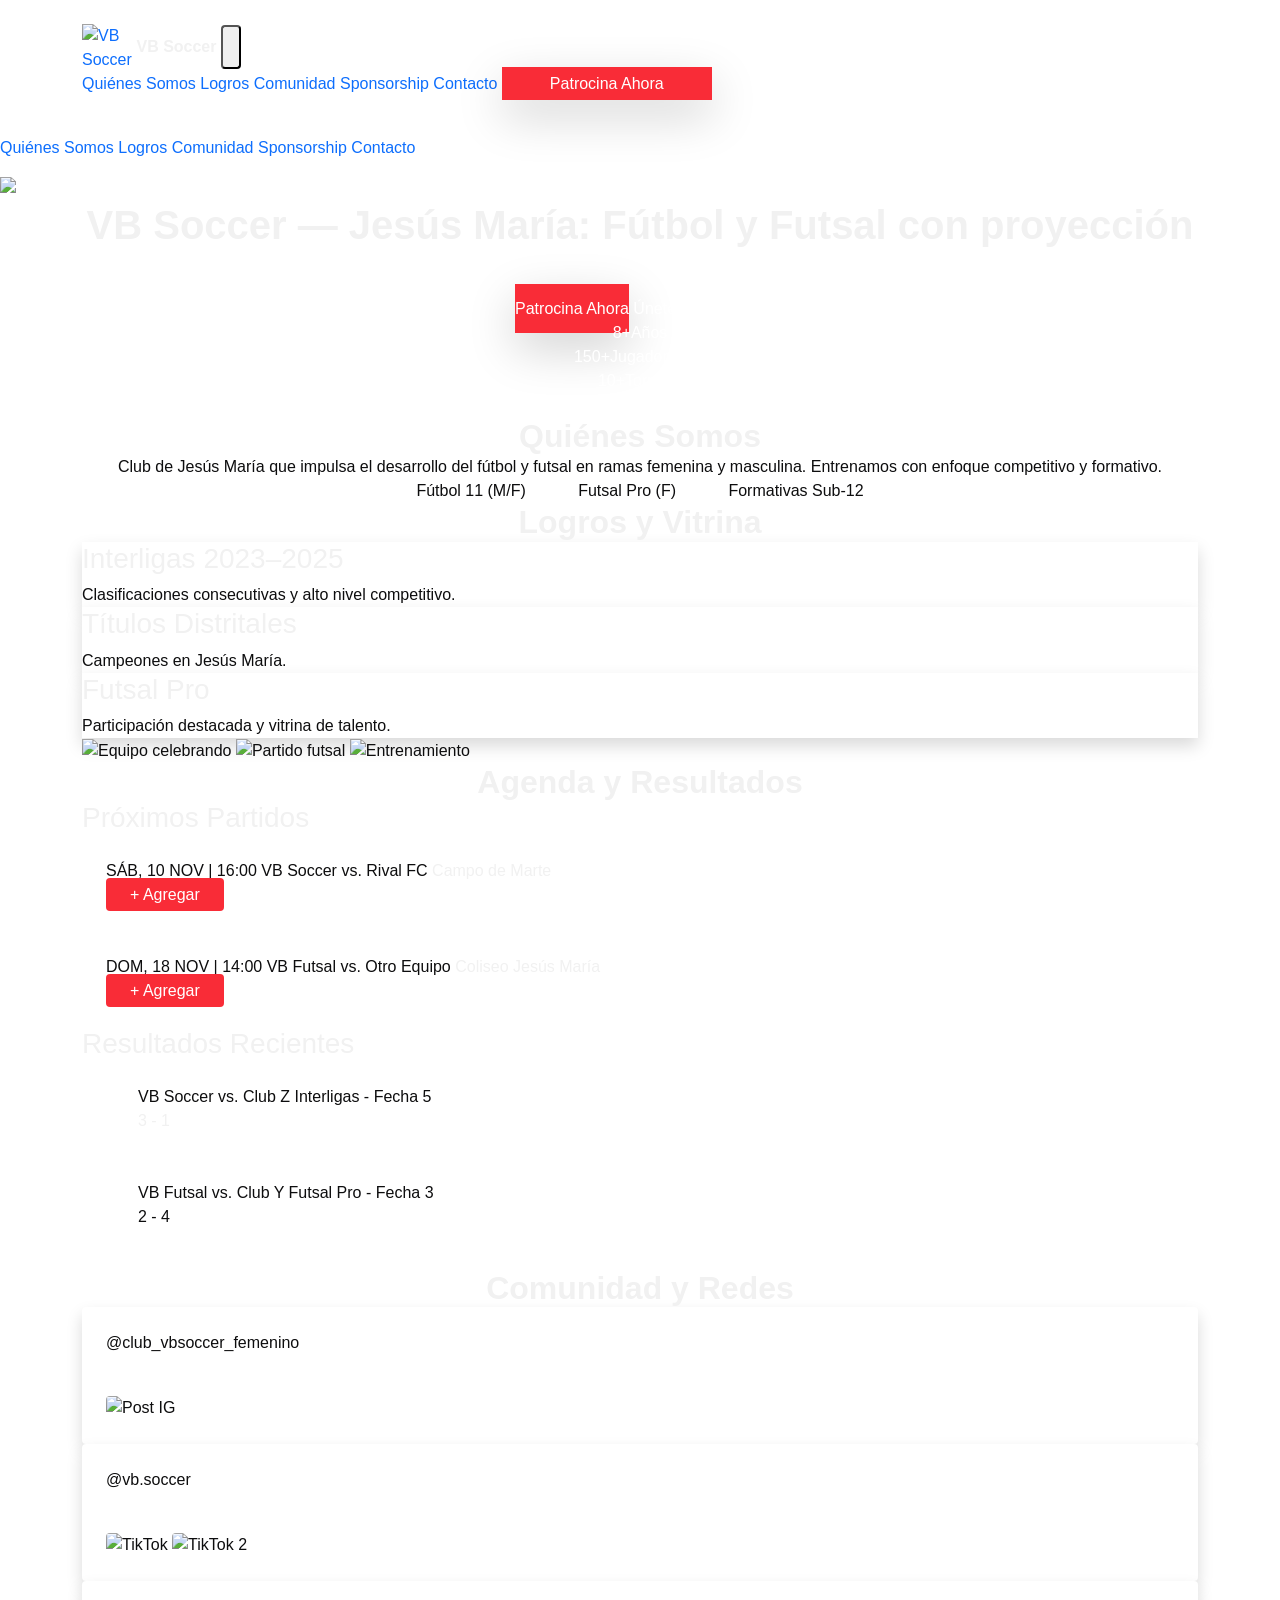
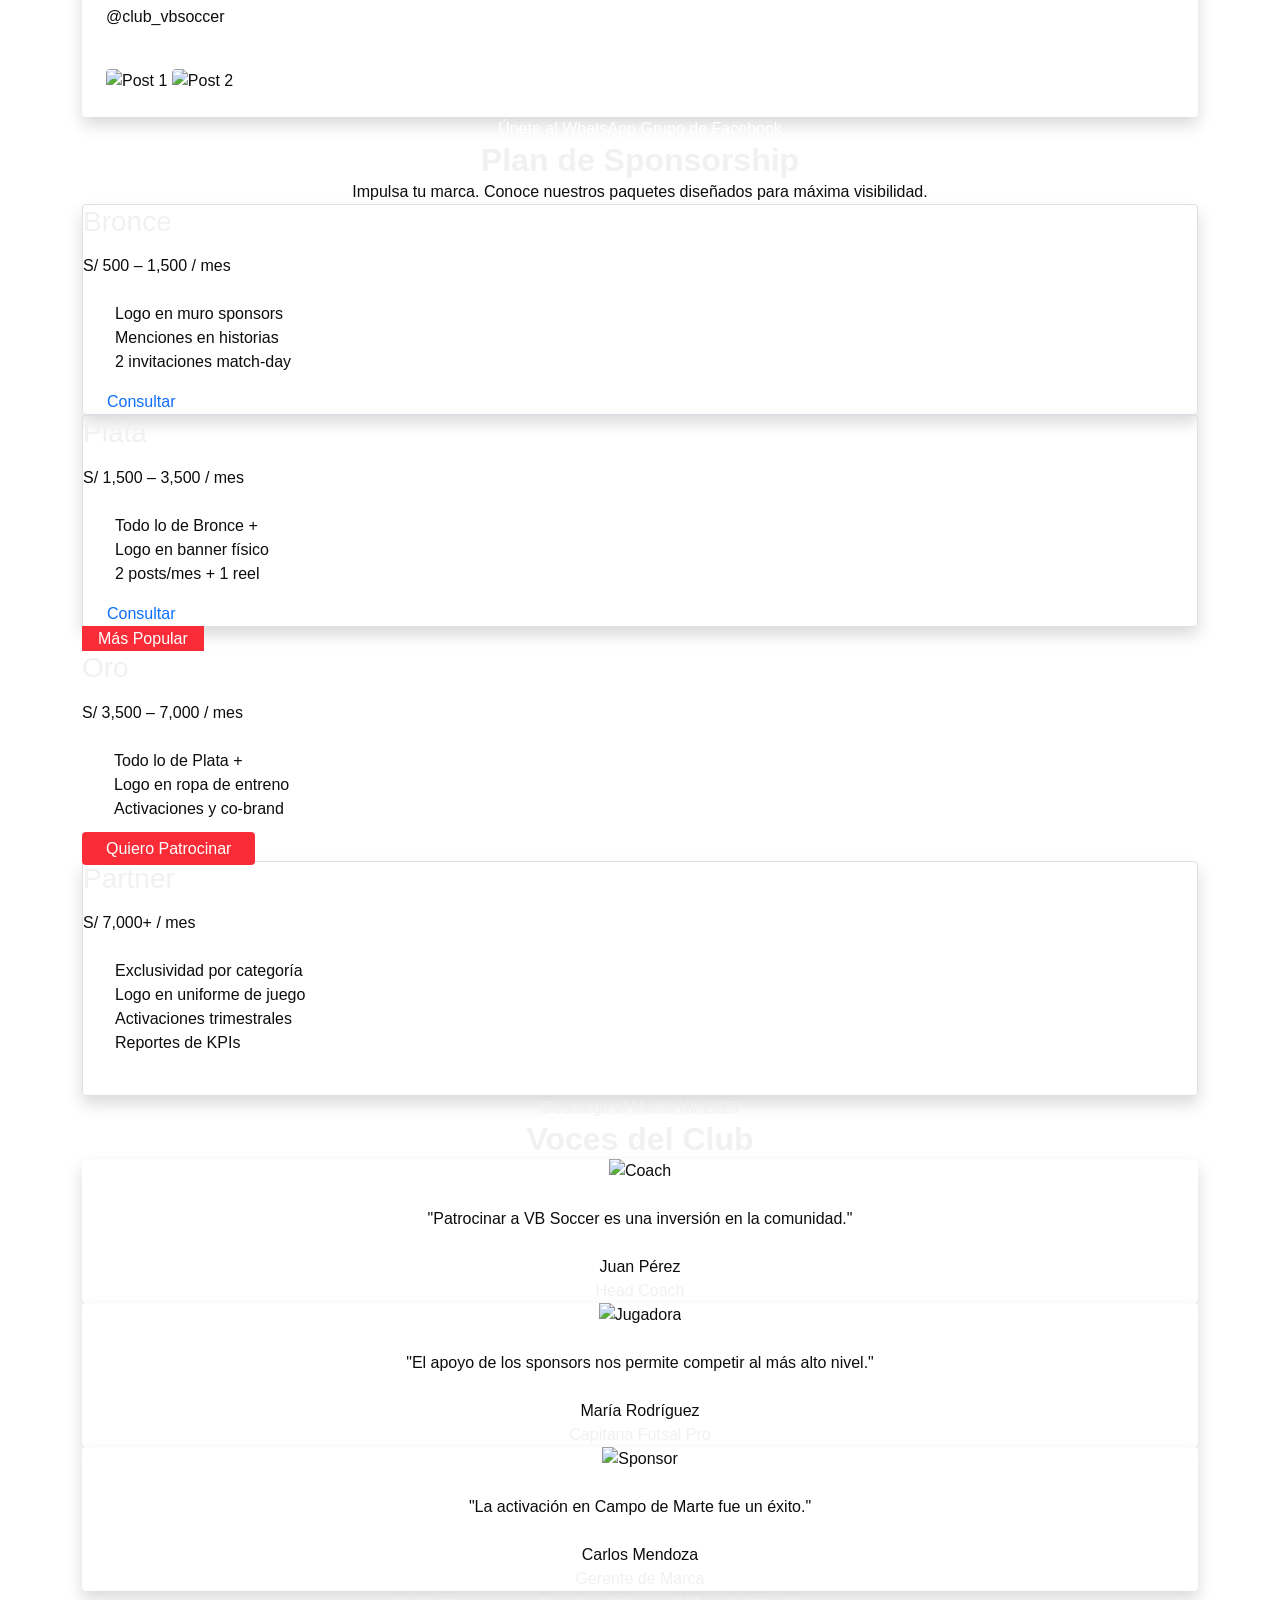
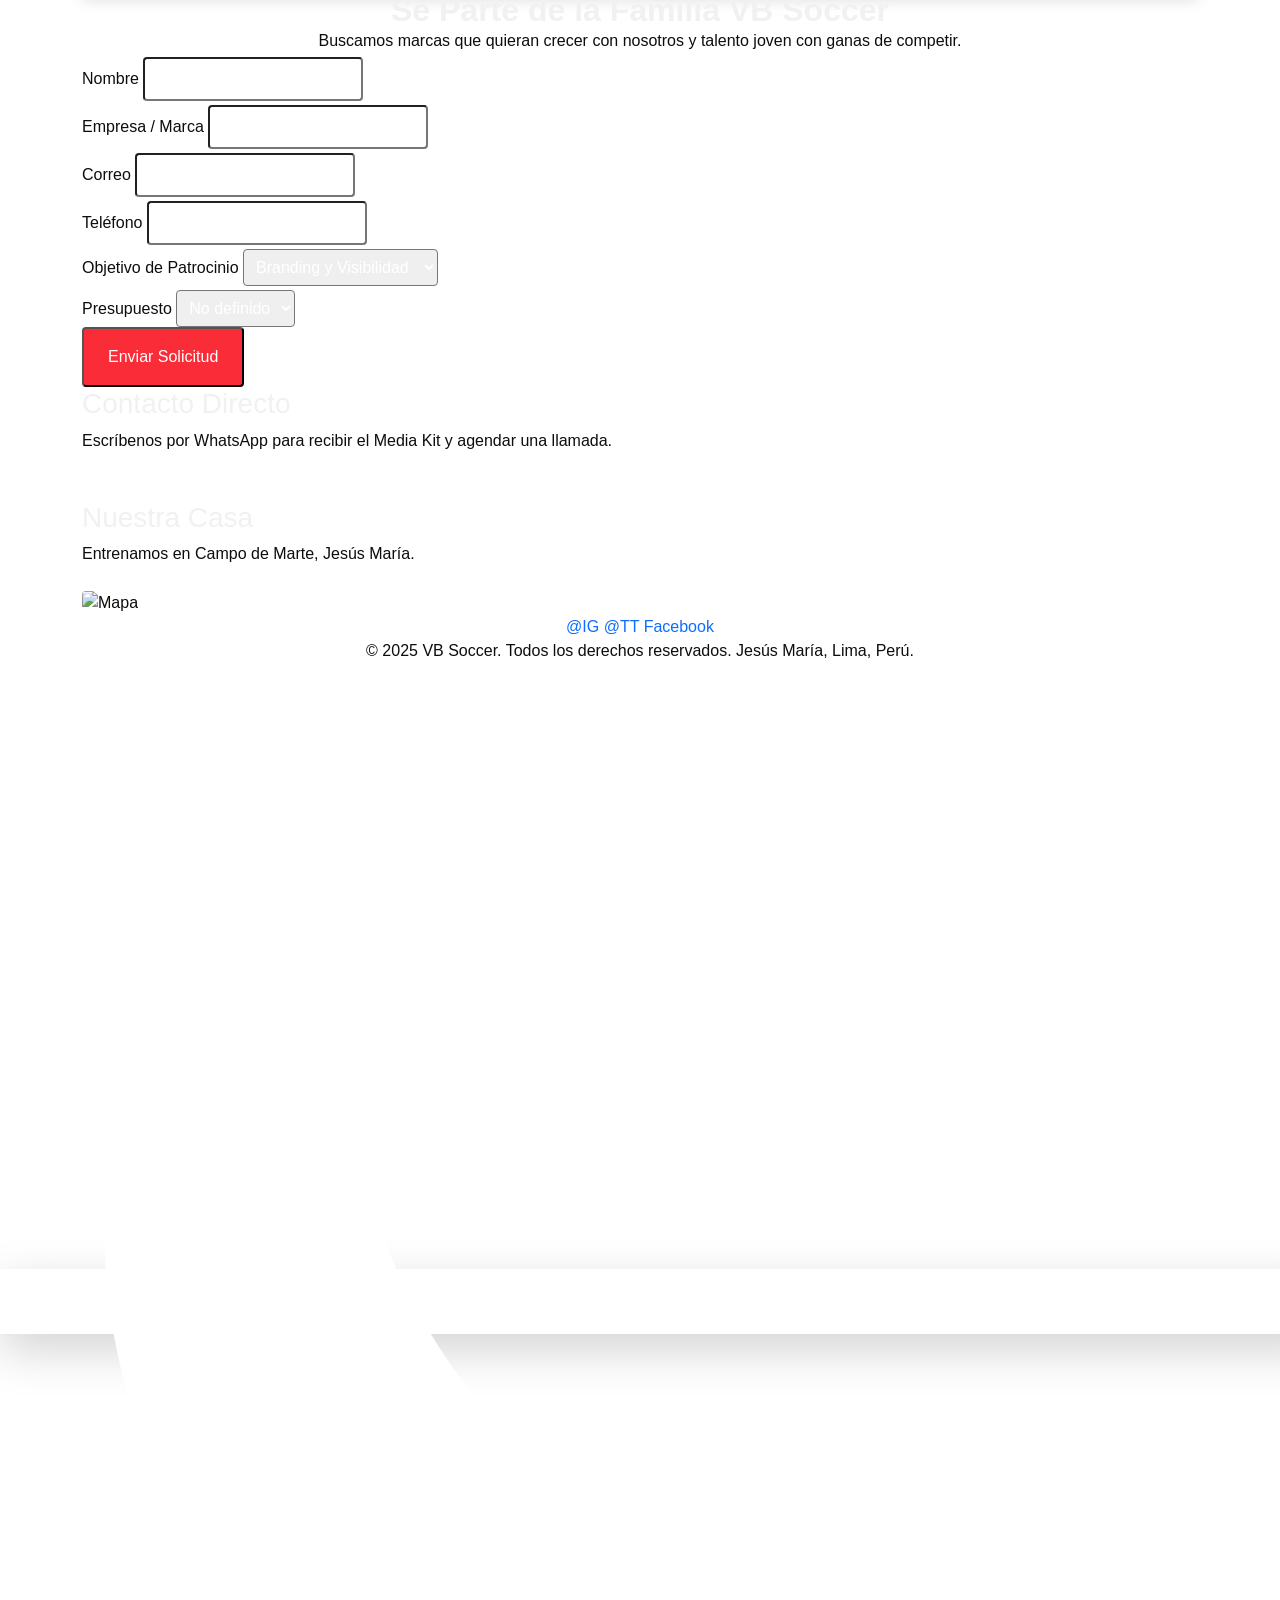
==== index.all-in-one.html @ 67351f1c "Add combined HTML generator" ====
<!doctype html>
<html lang="es" class="scroll-smooth">
<head>
  <meta charset="utf-8" />
  <meta name="viewport" content="width=device-width, initial-scale=1" />
  <title>VB Soccer Jesús María | Patrocinio de Talento</title>

  <!-- Canonical & Robots -->
  <link rel="canonical" href="https://vbsoccer.pe/patrocina" />
  <meta name="robots" content="index,follow" />

  <!-- Tailwind CSS (modelo) -->
  <script src="https://cdn.tailwindcss.com"></script>

  <!-- Fuente -->
  <link rel="preconnect" href="https://fonts.gstatic.com" crossorigin />
  <link href="https://fonts.googleapis.com/css2?family=Inter:wght@400;600;800&display=swap" rel="stylesheet" />

  <!-- Fav / OG -->
  <link rel="icon" href="./assets/imgs/favicon.svg" />
  <meta name="description" content="Únete como sponsor a VB Soccer en Jesús María. Impulsamos fútbol y futsal femenino y masculino. Crece con nuestra comunidad real y comprometida." />
  <meta property="og:title" content="VB Soccer Jesús María | Patrocinio de Talento" />
  <meta property="og:description" content="Formamos talento en fútbol y futsal con espíritu competitivo y enfoque social. Súmate como sponsor." />
  <meta property="og:image" content="https://placehold.co/1200x630/15803d/ffffff?text=VB+Soccer+Patrocinio" />
  <meta property="og:url" content="https://vbsoccer.pe/patrocina" />
  <meta property="og:type" content="website" />
  <meta name="twitter:card" content="summary_large_image" />

  <!-- JSON-LD (Schema.org) -->
  <script type="application/ld+json">
  {
    "@context": "https://schema.org",
    "@type": "SportsTeam",
    "name": "VB Soccer",
    "alternateName": "Club VB Soccer",
    "sport": ["Soccer", "Futsal"],
    "areaServed": "Jesús María, Lima, PE",
    "location": {
      "@type": "Place",
      "name": "Campo de Marte",
      "address": {
        "@type": "PostalAddress",
        "addressLocality": "Jesús María",
        "addressRegion": "Lima",
        "addressCountry": "PE"
      }
    },
    "url": "https://vbsoccer.pe",
    "logo": "https://placehold.co/300x300/15803d/ffffff?text=VB+Logo",
    "sameAs": [
      "https://www.instagram.com/club_vbsoccer_femenino/",
      "https://www.instagram.com/club_vbsoccer/",
      "https://www.tiktok.com/@vb.soccer"
    ],
    "potentialAction": {
      "@type": "Action",
      "name": "Patrocina a VB Soccer",
      "target": {
        "@type": "EntryPoint",
        "urlTemplate": "https://vbsoccer.pe/patrocina"
      }
    }
  }
  </script>

  <style>
    body { font-family: 'Inter', system-ui, -apple-system, "Segoe UI", Roboto, Arial, sans-serif; }
    .font-heading { font-weight: 800; }
    .text-primary { color: #D41414; }
    .bg-primary { background-color: #D41414; }
    section[id]{ scroll-margin-top: 90px; }
    /* small helper so existing bootstrap assets in project don't break layout */
    .logo-img { height: 40px; width: auto; }
  </style>
  <!-- Combined CSS (fonts.css + bootstrap.css + theme.css) -->
  <style>
/* Source: style/fonts.css */
@font-face {
    font-family: 'DM Sans';
    src: url('./assets/fonts/DMSans-Thin.eot');
    src: url('./assets/fonts/DMSans-Thin.eot?#iefix') format('embedded-opentype'),
        url('./assets/fonts/DMSans-Thin.woff2') format('woff2'),
        url('./assets/fonts/DMSans-Thin.woff') format('woff'),
        url('./assets/fonts/DMSans-Thin.ttf') format('truetype');
    font-weight: 100;
    font-style: normal;
    font-display: swap;
}

@font-face {
    font-family: 'DM Sans';
    src: url('./assets/fonts/DMSans-SemiBold.eot');
    src: url('./assets/fonts/DMSans-SemiBold.eot?#iefix') format('embedded-opentype'),
        url('./assets/fonts/DMSans-SemiBold.woff2') format('woff2'),
        url('./assets/fonts/DMSans-SemiBold.woff') format('woff'),
        url('./assets/fonts/DMSans-SemiBold.ttf') format('truetype');
    font-weight: 600;
    font-style: normal;
    font-display: swap;
}

@font-face {
    font-family: 'DM Sans';
    src: url('./assets/fonts/DMSans-Regular.eot');
    src: url('./assets/fonts/DMSans-Regular.eot?#iefix') format('embedded-opentype'),
        url('./assets/fonts/DMSans-Regular.woff2') format('woff2'),
        url('./assets/fonts/DMSans-Regular.woff') format('woff'),
        url('./assets/fonts/DMSans-Regular.ttf') format('truetype');
    font-weight: normal;
    font-style: normal;
    font-display: swap;
}

@font-face {
    font-family: 'DM Sans';
    src: url('./assets/fonts/DMSans-Medium.eot');
    src: url('./assets/fonts/DMSans-Medium.eot?#iefix') format('embedded-opentype'),
        url('./assets/fonts/DMSans-Medium.woff2') format('woff2'),
        url('./assets/fonts/DMSans-Medium.woff') format('woff'),
        url('./assets/fonts/DMSans-Medium.ttf') format('truetype');
    font-weight: 500;
    font-style: normal;
    font-display: swap;
}

@font-face {
    font-family: 'DM Sans';
    src: url('./assets/fonts/DMSans-ExtraLight.eot');
    src: url('./assets/fonts/DMSans-ExtraLight.eot?#iefix') format('embedded-opentype'),
        url('./assets/fonts/DMSans-ExtraLight.woff2') format('woff2'),
        url('./assets/fonts/DMSans-ExtraLight.woff') format('woff'),
        url('./assets/fonts/DMSans-ExtraLight.ttf') format('truetype');
    font-weight: 200;
    font-style: normal;
    font-display: swap;
}

@font-face {
    font-family: 'DM Sans';
    src: url('./assets/fonts/DMSans-Light.eot');
    src: url('./assets/fonts/DMSans-Light.eot?#iefix') format('embedded-opentype'),
        url('./assets/fonts/DMSans-Light.woff2') format('woff2'),
        url('./assets/fonts/DMSans-Light.woff') format('woff'),
        url('./assets/fonts/DMSans-Light.ttf') format('truetype');
    font-weight: 300;
    font-style: normal;
    font-display: swap;
}

@font-face {
    font-family: 'DM Sans';
    src: url('./assets/fonts/DMSans-Bold.eot');
    src: url('./assets/fonts/DMSans-Bold.eot?#iefix') format('embedded-opentype'),
        url('./assets/fonts/DMSans-Bold.woff2') format('woff2'),
        url('./assets/fonts/DMSans-Bold.woff') format('woff'),
        url('./assets/fonts/DMSans-Bold.ttf') format('truetype');
    font-weight: bold;
    font-style: normal;
    font-display: swap;
}

@font-face {
    font-family: 'Staatliches';
    src: url('./assets/fonts/Staatliches-Regular.eot');
    src: url('./assets/fonts/Staatliches-Regular.eot?#iefix') format('embedded-opentype'),
        url('./assets/fonts/Staatliches-Regular.woff2') format('woff2'),
        url('./assets/fonts/Staatliches-Regular.woff') format('woff'),
        url('./assets/fonts/Staatliches-Regular.ttf') format('truetype');
    font-weight: normal;
    font-style: normal;
    font-display: swap;
}

@font-face {
    font-family: 'DM Sans';
    src: url('./assets/fonts/DMSans-Black.eot');
    src: url('./assets/fonts/DMSans-Black.eot?#iefix') format('embedded-opentype'),
        url('./assets/fonts/DMSans-Black.woff2') format('woff2'),
        url('./assets/fonts/DMSans-Black.woff') format('woff'),
        url('./assets/fonts/DMSans-Black.ttf') format('truetype');
    font-weight: 900;
    font-style: normal;
    font-display: swap;
}



/* Source: style/bootstrap.css */
@charset "UTF-8";
/*!
 * Bootstrap v5.0.2 (https://getbootstrap.com/)
 * Copyright 2011-2021 The Bootstrap Authors
 * Copyright 2011-2021 Twitter, Inc.
 * Licensed under MIT (https://github.com/twbs/bootstrap/blob/main/LICENSE)
 */
:root {
  --bs-blue: #0d6efd;
  --bs-indigo: #6610f2;
  --bs-purple: #6f42c1;
  --bs-pink: #d63384;
  --bs-red: #dc3545;
  --bs-orange: #fd7e14;
  --bs-yellow: #ffc107;
  --bs-green: #198754;
  --bs-teal: #20c997;
  --bs-cyan: #0dcaf0;
  --bs-white: #fff;
  --bs-gray: #6c757d;
  --bs-gray-dark: #343a40;
  --bs-primary: #0d6efd;
  --bs-secondary: #6c757d;
  --bs-success: #198754;
  --bs-info: #0dcaf0;
  --bs-warning: #ffc107;
  --bs-danger: #dc3545;
  --bs-light: #f8f9fa;
  --bs-dark: #212529;
  --bs-font-sans-serif: system-ui, -apple-system, "Segoe UI", Roboto, "Helvetica Neue", Arial, "Noto Sans", "Liberation Sans", sans-serif, "Apple Color Emoji", "Segoe UI Emoji", "Segoe UI Symbol", "Noto Color Emoji";
  --bs-font-monospace: SFMono-Regular, Menlo, Monaco, Consolas, "Liberation Mono", "Courier New", monospace;
  --bs-gradient: linear-gradient(180deg, rgba(255, 255, 255, 0.15), rgba(255, 255, 255, 0));
}

*,
*::before,
*::after {
  box-sizing: border-box;
}

@media (prefers-reduced-motion: no-preference) {
  :root {
    scroll-behavior: smooth;
  }
}

body {
  margin: 0;
  font-family: var(--bs-font-sans-serif);
  font-size: 1rem;
  font-weight: 400;
  line-height: 1.5;
  color: #212529;
  background-color: #fff;
  -webkit-text-size-adjust: 100%;
  -webkit-tap-highlight-color: rgba(0, 0, 0, 0);
}

hr {
  margin: 1rem 0;
  color: inherit;
  background-color: currentColor;
  border: 0;
  opacity: 0.25;
}

hr:not([size]) {
  height: 1px;
}

h6, .h6, h5, .h5, h4, .h4, h3, .h3, h2, .h2, h1, .h1 {
  margin-top: 0;
  margin-bottom: 0.5rem;
  font-weight: 500;
  line-height: 1.2;
}

h1, .h1 {
  font-size: calc(1.375rem + 1.5vw);
}
@media (min-width: 1200px) {
  h1, .h1 {
    font-size: 2.5rem;
  }
}

h2, .h2 {
  font-size: calc(1.325rem + 0.9vw);
}
@media (min-width: 1200px) {
  h2, .h2 {
    font-size: 2rem;
  }
}

h3, .h3 {
  font-size: calc(1.3rem + 0.6vw);
}
@media (min-width: 1200px) {
  h3, .h3 {
    font-size: 1.75rem;
  }
}

h4, .h4 {
  font-size: calc(1.275rem + 0.3vw);
}
@media (min-width: 1200px) {
  h4, .h4 {
    font-size: 1.5rem;
  }
}

h5, .h5 {
  font-size: 1.25rem;
}

h6, .h6 {
  font-size: 1rem;
}

p {
  margin-top: 0;
  margin-bottom: 1rem;
}

abbr[title],
abbr[data-bs-original-title] {
  -webkit-text-decoration: underline dotted;
  text-decoration: underline dotted;
  cursor: help;
  -webkit-text-decoration-skip-ink: none;
  text-decoration-skip-ink: none;
}

address {
  margin-bottom: 1rem;
  font-style: normal;
  line-height: inherit;
}

ol,
ul {
  padding-left: 2rem;
}

ol,
ul,
dl {
  margin-top: 0;
  margin-bottom: 1rem;
}

ol ol,
ul ul,
ol ul,
ul ol {
  margin-bottom: 0;
}

dt {
  font-weight: 700;
}

dd {
  margin-bottom: 0.5rem;
  margin-left: 0;
}

blockquote {
  margin: 0 0 1rem;
}

b,
strong {
  font-weight: bolder;
}

small, .small {
  font-size: 0.875em;
}

mark, .mark {
  padding: 0.2em;
  background-color: #fcf8e3;
}

sub,
sup {
  position: relative;
  font-size: 0.75em;
  line-height: 0;
  vertical-align: baseline;
}

sub {
  bottom: -0.25em;
}

sup {
  top: -0.5em;
}

a {
  color: #0d6efd;
  text-decoration: underline;
}
a:hover {
  color: #0a58ca;
}

a:not([href]):not([class]), a:not([href]):not([class]):hover {
  color: inherit;
  text-decoration: none;
}

pre,
code,
kbd,
samp {
  font-family: var(--bs-font-monospace);
  font-size: 1em;
  direction: ltr /* rtl:ignore */;
  unicode-bidi: bidi-override;
}

pre {
  display: block;
  margin-top: 0;
  margin-bottom: 1rem;
  overflow: auto;
  font-size: 0.875em;
}
pre code {
  font-size: inherit;
  color: inherit;
  word-break: normal;
}

code {
  font-size: 0.875em;
  color: #d63384;
  word-wrap: break-word;
}
a > code {
  color: inherit;
}

kbd {
  padding: 0.2rem 0.4rem;
  font-size: 0.875em;
  color: #fff;
  background-color: #212529;
  border-radius: 0.2rem;
}
kbd kbd {
  padding: 0;
  font-size: 1em;
  font-weight: 700;
}

figure {
  margin: 0 0 1rem;
}

img,
svg {
  vertical-align: middle;
}

table {
  caption-side: bottom;
  border-collapse: collapse;
}

caption {
  padding-top: 0.5rem;
  padding-bottom: 0.5rem;
  color: #6c757d;
  text-align: left;
}

th {
  text-align: inherit;
  text-align: -webkit-match-parent;
}

thead,
tbody,
tfoot,
tr,
td,
th {
  border-color: inherit;
  border-style: solid;
  border-width: 0;
}

label {
  display: inline-block;
}

button {
  border-radius: 0;
}

button:focus:not(:focus-visible) {
  outline: 0;
}

input,
button,
select,
optgroup,
textarea {
  margin: 0;
  font-family: inherit;
  font-size: inherit;
  line-height: inherit;
}

button,
select {
  text-transform: none;
}

[role=button] {
  cursor: pointer;
}

select {
  word-wrap: normal;
}
select:disabled {
  opacity: 1;
}

[list]::-webkit-calendar-picker-indicator {
  display: none;
}

button,
[type=button],
[type=reset],
[type=submit] {
  -webkit-appearance: button;
}
button:not(:disabled),
[type=button]:not(:disabled),
[type=reset]:not(:disabled),
[type=submit]:not(:disabled) {
  cursor: pointer;
}

::-moz-focus-inner {
  padding: 0;
  border-style: none;
}

textarea {
  resize: vertical;
}

fieldset {
  min-width: 0;
  padding: 0;
  margin: 0;
  border: 0;
}

legend {
  float: left;
  width: 100%;
  padding: 0;
  margin-bottom: 0.5rem;
  font-size: calc(1.275rem + 0.3vw);
  line-height: inherit;
}
@media (min-width: 1200px) {
  legend {
    font-size: 1.5rem;
  }
}
legend + * {
  clear: left;
}

::-webkit-datetime-edit-fields-wrapper,
::-webkit-datetime-edit-text,
::-webkit-datetime-edit-minute,
::-webkit-datetime-edit-hour-field,
::-webkit-datetime-edit-day-field,
::-webkit-datetime-edit-month-field,
::-webkit-datetime-edit-year-field {
  padding: 0;
}

::-webkit-inner-spin-button {
  height: auto;
}

[type=search] {
  outline-offset: -2px;
  -webkit-appearance: textfield;
}

/* rtl:raw:
[type="tel"],
[type="url"],
[type="email"],
[type="number"] {
  direction: ltr;
}
*/
::-webkit-search-decoration {
  -webkit-appearance: none;
}

::-webkit-color-swatch-wrapper {
  padding: 0;
}

::file-selector-button {
  font: inherit;
}

::-webkit-file-upload-button {
  font: inherit;
  -webkit-appearance: button;
}

output {
  display: inline-block;
}

iframe {
  border: 0;
}

summary {
  display: list-item;
  cursor: pointer;
}

progress {
  vertical-align: baseline;
}

[hidden] {
  display: none !important;
}

.lead {
  font-size: 1.25rem;
  font-weight: 300;
}

.display-1 {
  font-size: calc(1.625rem + 4.5vw);
  font-weight: 300;
  line-height: 1.2;
}
@media (min-width: 1200px) {
  .display-1 {
    font-size: 5rem;
  }
}

.display-2 {
  font-size: calc(1.575rem + 3.9vw);
  font-weight: 300;
  line-height: 1.2;
}
@media (min-width: 1200px) {
  .display-2 {
    font-size: 4.5rem;
  }
}

.display-3 {
  font-size: calc(1.525rem + 3.3vw);
  font-weight: 300;
  line-height: 1.2;
}
@media (min-width: 1200px) {
  .display-3 {
    font-size: 4rem;
  }
}

.display-4 {
  font-size: calc(1.475rem + 2.7vw);
  font-weight: 300;
  line-height: 1.2;
}
@media (min-width: 1200px) {
  .display-4 {
    font-size: 3.5rem;
  }
}

.display-5 {
  font-size: calc(1.425rem + 2.1vw);
  font-weight: 300;
  line-height: 1.2;
}
@media (min-width: 1200px) {
  .display-5 {
    font-size: 3rem;
  }
}

.display-6 {
  font-size: calc(1.375rem + 1.5vw);
  font-weight: 300;
  line-height: 1.2;
}
@media (min-width: 1200px) {
  .display-6 {
    font-size: 2.5rem;
  }
}

.list-unstyled {
  padding-left: 0;
  list-style: none;
}

.list-inline {
  padding-left: 0;
  list-style: none;
}

.list-inline-item {
  display: inline-block;
}
.list-inline-item:not(:last-child) {
  margin-right: 0.5rem;
}

.initialism {
  font-size: 0.875em;
  text-transform: uppercase;
}

.blockquote {
  margin-bottom: 1rem;
  font-size: 1.25rem;
}
.blockquote > :last-child {
  margin-bottom: 0;
}

.blockquote-footer {
  margin-top: -1rem;
  margin-bottom: 1rem;
  font-size: 0.875em;
  color: #6c757d;
}
.blockquote-footer::before {
  content: "— ";
}

.img-fluid {
  max-width: 100%;
  height: auto;
}

.img-thumbnail {
  padding: 0.25rem;
  background-color: #fff;
  border: 1px solid #dee2e6;
  border-radius: 0.25rem;
  max-width: 100%;
  height: auto;
}

.figure {
  display: inline-block;
}

.figure-img {
  margin-bottom: 0.5rem;
  line-height: 1;
}

.figure-caption {
  font-size: 0.875em;
  color: #6c757d;
}

.container,
.container-fluid,
.container-xxl,
.container-xl,
.container-lg,
.container-md,
.container-sm {
  width: 100%;
  padding-right: var(--bs-gutter-x, 0.75rem);
  padding-left: var(--bs-gutter-x, 0.75rem);
  margin-right: auto;
  margin-left: auto;
}

@media (min-width: 576px) {
  .container-sm, .container {
    max-width: 540px;
  }
}
@media (min-width: 768px) {
  .container-md, .container-sm, .container {
    max-width: 720px;
  }
}
@media (min-width: 992px) {
  .container-lg, .container-md, .container-sm, .container {
    max-width: 960px;
  }
}
@media (min-width: 1200px) {
  .container-xl, .container-lg, .container-md, .container-sm, .container {
    max-width: 1140px;
  }
}
@media (min-width: 1400px) {
  .container-xxl, .container-xl, .container-lg, .container-md, .container-sm, .container {
    max-width: 1320px;
  }
}
.row {
  --bs-gutter-x: 1.5rem;
  --bs-gutter-y: 0;
  display: flex;
  flex-wrap: wrap;
  margin-top: calc(var(--bs-gutter-y) * -1);
  margin-right: calc(var(--bs-gutter-x) * -.5);
  margin-left: calc(var(--bs-gutter-x) * -.5);
}
.row > * {
  flex-shrink: 0;
  width: 100%;
  max-width: 100%;
  padding-right: calc(var(--bs-gutter-x) * .5);
  padding-left: calc(var(--bs-gutter-x) * .5);
  margin-top: var(--bs-gutter-y);
}

.col {
  flex: 1 0 0%;
}

.row-cols-auto > * {
  flex: 0 0 auto;
  width: auto;
}

.row-cols-1 > * {
  flex: 0 0 auto;
  width: 100%;
}

.row-cols-2 > * {
  flex: 0 0 auto;
  width: 50%;
}

.row-cols-3 > * {
  flex: 0 0 auto;
  width: 33.3333333333%;
}

.row-cols-4 > * {
  flex: 0 0 auto;
  width: 25%;
}

.row-cols-5 > * {
  flex: 0 0 auto;
  width: 20%;
}

.row-cols-6 > * {
  flex: 0 0 auto;
  width: 16.6666666667%;
}

@media (min-width: 576px) {
  .col-sm {
    flex: 1 0 0%;
  }

  .row-cols-sm-auto > * {
    flex: 0 0 auto;
    width: auto;
  }

  .row-cols-sm-1 > * {
    flex: 0 0 auto;
    width: 100%;
  }

  .row-cols-sm-2 > * {
    flex: 0 0 auto;
    width: 50%;
  }

  .row-cols-sm-3 > * {
    flex: 0 0 auto;
    width: 33.3333333333%;
  }

  .row-cols-sm-4 > * {
    flex: 0 0 auto;
    width: 25%;
  }

  .row-cols-sm-5 > * {
    flex: 0 0 auto;
    width: 20%;
  }

  .row-cols-sm-6 > * {
    flex: 0 0 auto;
    width: 16.6666666667%;
  }
}
@media (min-width: 768px) {
  .col-md {
    flex: 1 0 0%;
  }

  .row-cols-md-auto > * {
    flex: 0 0 auto;
    width: auto;
  }

  .row-cols-md-1 > * {
    flex: 0 0 auto;
    width: 100%;
  }

  .row-cols-md-2 > * {
    flex: 0 0 auto;
    width: 50%;
  }

  .row-cols-md-3 > * {
    flex: 0 0 auto;
    width: 33.3333333333%;
  }

  .row-cols-md-4 > * {
    flex: 0 0 auto;
    width: 25%;
  }

  .row-cols-md-5 > * {
    flex: 0 0 auto;
    width: 20%;
  }

  .row-cols-md-6 > * {
    flex: 0 0 auto;
    width: 16.6666666667%;
  }
}
@media (min-width: 992px) {
  .col-lg {
    flex: 1 0 0%;
  }

  .row-cols-lg-auto > * {
    flex: 0 0 auto;
    width: auto;
  }

  .row-cols-lg-1 > * {
    flex: 0 0 auto;
    width: 100%;
  }

  .row-cols-lg-2 > * {
    flex: 0 0 auto;
    width: 50%;
  }

  .row-cols-lg-3 > * {
    flex: 0 0 auto;
    width: 33.3333333333%;
  }

  .row-cols-lg-4 > * {
    flex: 0 0 auto;
    width: 25%;
  }

  .row-cols-lg-5 > * {
    flex: 0 0 auto;
    width: 20%;
  }

  .row-cols-lg-6 > * {
    flex: 0 0 auto;
    width: 16.6666666667%;
  }
}
@media (min-width: 1200px) {
  .col-xl {
    flex: 1 0 0%;
  }

  .row-cols-xl-auto > * {
    flex: 0 0 auto;
    width: auto;
  }

  .row-cols-xl-1 > * {
    flex: 0 0 auto;
    width: 100%;
  }

  .row-cols-xl-2 > * {
    flex: 0 0 auto;
    width: 50%;
  }

  .row-cols-xl-3 > * {
    flex: 0 0 auto;
    width: 33.3333333333%;
  }

  .row-cols-xl-4 > * {
    flex: 0 0 auto;
    width: 25%;
  }

  .row-cols-xl-5 > * {
    flex: 0 0 auto;
    width: 20%;
  }

  .row-cols-xl-6 > * {
    flex: 0 0 auto;
    width: 16.6666666667%;
  }
}
@media (min-width: 1400px) {
  .col-xxl {
    flex: 1 0 0%;
  }

  .row-cols-xxl-auto > * {
    flex: 0 0 auto;
    width: auto;
  }

  .row-cols-xxl-1 > * {
    flex: 0 0 auto;
    width: 100%;
  }

  .row-cols-xxl-2 > * {
    flex: 0 0 auto;
    width: 50%;
  }

  .row-cols-xxl-3 > * {
    flex: 0 0 auto;
    width: 33.3333333333%;
  }

  .row-cols-xxl-4 > * {
    flex: 0 0 auto;
    width: 25%;
  }

  .row-cols-xxl-5 > * {
    flex: 0 0 auto;
    width: 20%;
  }

  .row-cols-xxl-6 > * {
    flex: 0 0 auto;
    width: 16.6666666667%;
  }
}
.col-auto {
  flex: 0 0 auto;
  width: auto;
}

.col-1 {
  flex: 0 0 auto;
  width: 8.33333333%;
}

.col-2 {
  flex: 0 0 auto;
  width: 16.66666667%;
}

.col-3 {
  flex: 0 0 auto;
  width: 25%;
}

.col-4 {
  flex: 0 0 auto;
  width: 33.33333333%;
}

.col-5 {
  flex: 0 0 auto;
  width: 41.66666667%;
}

.col-6 {
  flex: 0 0 auto;
  width: 50%;
}

.col-7 {
  flex: 0 0 auto;
  width: 58.33333333%;
}

.col-8 {
  flex: 0 0 auto;
  width: 66.66666667%;
}

.col-9 {
  flex: 0 0 auto;
  width: 75%;
}

.col-10 {
  flex: 0 0 auto;
  width: 83.33333333%;
}

.col-11 {
  flex: 0 0 auto;
  width: 91.66666667%;
}

.col-12 {
  flex: 0 0 auto;
  width: 100%;
}

.offset-1 {
  margin-left: 8.33333333%;
}

.offset-2 {
  margin-left: 16.66666667%;
}

.offset-3 {
  margin-left: 25%;
}

.offset-4 {
  margin-left: 33.33333333%;
}

.offset-5 {
  margin-left: 41.66666667%;
}

.offset-6 {
  margin-left: 50%;
}

.offset-7 {
  margin-left: 58.33333333%;
}

.offset-8 {
  margin-left: 66.66666667%;
}

.offset-9 {
  margin-left: 75%;
}

.offset-10 {
  margin-left: 83.33333333%;
}

.offset-11 {
  margin-left: 91.66666667%;
}

.g-0,
.gx-0 {
  --bs-gutter-x: 0;
}

.g-0,
.gy-0 {
  --bs-gutter-y: 0;
}

.g-1,
.gx-1 {
  --bs-gutter-x: 0.25rem;
}

.g-1,
.gy-1 {
  --bs-gutter-y: 0.25rem;
}

.g-2,
.gx-2 {
  --bs-gutter-x: 0.5rem;
}

.g-2,
.gy-2 {
  --bs-gutter-y: 0.5rem;
}

.g-3,
.gx-3 {
  --bs-gutter-x: 1rem;
}

.g-3,
.gy-3 {
  --bs-gutter-y: 1rem;
}

.g-4,
.gx-4 {
  --bs-gutter-x: 1.5rem;
}

.g-4,
.gy-4 {
  --bs-gutter-y: 1.5rem;
}

.g-5,
.gx-5 {
  --bs-gutter-x: 3rem;
}

.g-5,
.gy-5 {
  --bs-gutter-y: 3rem;
}

@media (min-width: 576px) {
  .col-sm-auto {
    flex: 0 0 auto;
    width: auto;
  }

  .col-sm-1 {
    flex: 0 0 auto;
    width: 8.33333333%;
  }

  .col-sm-2 {
    flex: 0 0 auto;
    width: 16.66666667%;
  }

  .col-sm-3 {
    flex: 0 0 auto;
    width: 25%;
  }

  .col-sm-4 {
    flex: 0 0 auto;
    width: 33.33333333%;
  }

  .col-sm-5 {
    flex: 0 0 auto;
    width: 41.66666667%;
  }

  .col-sm-6 {
    flex: 0 0 auto;
    width: 50%;
  }

  .col-sm-7 {
    flex: 0 0 auto;
    width: 58.33333333%;
  }

  .col-sm-8 {
    flex: 0 0 auto;
    width: 66.66666667%;
  }

  .col-sm-9 {
    flex: 0 0 auto;
    width: 75%;
  }

  .col-sm-10 {
    flex: 0 0 auto;
    width: 83.33333333%;
  }

  .col-sm-11 {
    flex: 0 0 auto;
    width: 91.66666667%;
  }

  .col-sm-12 {
    flex: 0 0 auto;
    width: 100%;
  }

  .offset-sm-0 {
    margin-left: 0;
  }

  .offset-sm-1 {
    margin-left: 8.33333333%;
  }

  .offset-sm-2 {
    margin-left: 16.66666667%;
  }

  .offset-sm-3 {
    margin-left: 25%;
  }

  .offset-sm-4 {
    margin-left: 33.33333333%;
  }

  .offset-sm-5 {
    margin-left: 41.66666667%;
  }

  .offset-sm-6 {
    margin-left: 50%;
  }

  .offset-sm-7 {
    margin-left: 58.33333333%;
  }

  .offset-sm-8 {
    margin-left: 66.66666667%;
  }

  .offset-sm-9 {
    margin-left: 75%;
  }

  .offset-sm-10 {
    margin-left: 83.33333333%;
  }

  .offset-sm-11 {
    margin-left: 91.66666667%;
  }

  .g-sm-0,
.gx-sm-0 {
    --bs-gutter-x: 0;
  }

  .g-sm-0,
.gy-sm-0 {
    --bs-gutter-y: 0;
  }

  .g-sm-1,
.gx-sm-1 {
    --bs-gutter-x: 0.25rem;
  }

  .g-sm-1,
.gy-sm-1 {
    --bs-gutter-y: 0.25rem;
  }

  .g-sm-2,
.gx-sm-2 {
    --bs-gutter-x: 0.5rem;
  }

  .g-sm-2,
.gy-sm-2 {
    --bs-gutter-y: 0.5rem;
  }

  .g-sm-3,
.gx-sm-3 {
    --bs-gutter-x: 1rem;
  }

  .g-sm-3,
.gy-sm-3 {
    --bs-gutter-y: 1rem;
  }

  .g-sm-4,
.gx-sm-4 {
    --bs-gutter-x: 1.5rem;
  }

  .g-sm-4,
.gy-sm-4 {
    --bs-gutter-y: 1.5rem;
  }

  .g-sm-5,
.gx-sm-5 {
    --bs-gutter-x: 3rem;
  }

  .g-sm-5,
.gy-sm-5 {
    --bs-gutter-y: 3rem;
  }
}
@media (min-width: 768px) {
  .col-md-auto {
    flex: 0 0 auto;
    width: auto;
  }

  .col-md-1 {
    flex: 0 0 auto;
    width: 8.33333333%;
  }

  .col-md-2 {
    flex: 0 0 auto;
    width: 16.66666667%;
  }

  .col-md-3 {
    flex: 0 0 auto;
    width: 25%;
  }

  .col-md-4 {
    flex: 0 0 auto;
    width: 33.33333333%;
  }

  .col-md-5 {
    flex: 0 0 auto;
    width: 41.66666667%;
  }

  .col-md-6 {
    flex: 0 0 auto;
    width: 50%;
  }

  .col-md-7 {
    flex: 0 0 auto;
    width: 58.33333333%;
  }

  .col-md-8 {
    flex: 0 0 auto;
    width: 66.66666667%;
  }

  .col-md-9 {
    flex: 0 0 auto;
    width: 75%;
  }

  .col-md-10 {
    flex: 0 0 auto;
    width: 83.33333333%;
  }

  .col-md-11 {
    flex: 0 0 auto;
    width: 91.66666667%;
  }

  .col-md-12 {
    flex: 0 0 auto;
    width: 100%;
  }

  .offset-md-0 {
    margin-left: 0;
  }

  .offset-md-1 {
    margin-left: 8.33333333%;
  }

  .offset-md-2 {
    margin-left: 16.66666667%;
  }

  .offset-md-3 {
    margin-left: 25%;
  }

  .offset-md-4 {
    margin-left: 33.33333333%;
  }

  .offset-md-5 {
    margin-left: 41.66666667%;
  }

  .offset-md-6 {
    margin-left: 50%;
  }

  .offset-md-7 {
    margin-left: 58.33333333%;
  }

  .offset-md-8 {
    margin-left: 66.66666667%;
  }

  .offset-md-9 {
    margin-left: 75%;
  }

  .offset-md-10 {
    margin-left: 83.33333333%;
  }

  .offset-md-11 {
    margin-left: 91.66666667%;
  }

  .g-md-0,
.gx-md-0 {
    --bs-gutter-x: 0;
  }

  .g-md-0,
.gy-md-0 {
    --bs-gutter-y: 0;
  }

  .g-md-1,
.gx-md-1 {
    --bs-gutter-x: 0.25rem;
  }

  .g-md-1,
.gy-md-1 {
    --bs-gutter-y: 0.25rem;
  }

  .g-md-2,
.gx-md-2 {
    --bs-gutter-x: 0.5rem;
  }

  .g-md-2,
.gy-md-2 {
    --bs-gutter-y: 0.5rem;
  }

  .g-md-3,
.gx-md-3 {
    --bs-gutter-x: 1rem;
  }

  .g-md-3,
.gy-md-3 {
    --bs-gutter-y: 1rem;
  }

  .g-md-4,
.gx-md-4 {
    --bs-gutter-x: 1.5rem;
  }

  .g-md-4,
.gy-md-4 {
    --bs-gutter-y: 1.5rem;
  }

  .g-md-5,
.gx-md-5 {
    --bs-gutter-x: 3rem;
  }

  .g-md-5,
.gy-md-5 {
    --bs-gutter-y: 3rem;
  }
}
@media (min-width: 992px) {
  .col-lg-auto {
    flex: 0 0 auto;
    width: auto;
  }

  .col-lg-1 {
    flex: 0 0 auto;
    width: 8.33333333%;
  }

  .col-lg-2 {
    flex: 0 0 auto;
    width: 16.66666667%;
  }

  .col-lg-3 {
    flex: 0 0 auto;
    width: 25%;
  }

  .col-lg-4 {
    flex: 0 0 auto;
    width: 33.33333333%;
  }

  .col-lg-5 {
    flex: 0 0 auto;
    width: 41.66666667%;
  }

  .col-lg-6 {
    flex: 0 0 auto;
    width: 50%;
  }

  .col-lg-7 {
    flex: 0 0 auto;
    width: 58.33333333%;
  }

  .col-lg-8 {
    flex: 0 0 auto;
    width: 66.66666667%;
  }

  .col-lg-9 {
    flex: 0 0 auto;
    width: 75%;
  }

  .col-lg-10 {
    flex: 0 0 auto;
    width: 83.33333333%;
  }

  .col-lg-11 {
    flex: 0 0 auto;
    width: 91.66666667%;
  }

  .col-lg-12 {
    flex: 0 0 auto;
    width: 100%;
  }

  .offset-lg-0 {
    margin-left: 0;
  }

  .offset-lg-1 {
    margin-left: 8.33333333%;
  }

  .offset-lg-2 {
    margin-left: 16.66666667%;
  }

  .offset-lg-3 {
    margin-left: 25%;
  }

  .offset-lg-4 {
    margin-left: 33.33333333%;
  }

  .offset-lg-5 {
    margin-left: 41.66666667%;
  }

  .offset-lg-6 {
    margin-left: 50%;
  }

  .offset-lg-7 {
    margin-left: 58.33333333%;
  }

  .offset-lg-8 {
    margin-left: 66.66666667%;
  }

  .offset-lg-9 {
    margin-left: 75%;
  }

  .offset-lg-10 {
    margin-left: 83.33333333%;
  }

  .offset-lg-11 {
    margin-left: 91.66666667%;
  }

  .g-lg-0,
.gx-lg-0 {
    --bs-gutter-x: 0;
  }

  .g-lg-0,
.gy-lg-0 {
    --bs-gutter-y: 0;
  }

  .g-lg-1,
.gx-lg-1 {
    --bs-gutter-x: 0.25rem;
  }

  .g-lg-1,
.gy-lg-1 {
    --bs-gutter-y: 0.25rem;
  }

  .g-lg-2,
.gx-lg-2 {
    --bs-gutter-x: 0.5rem;
  }

  .g-lg-2,
.gy-lg-2 {
    --bs-gutter-y: 0.5rem;
  }

  .g-lg-3,
.gx-lg-3 {
    --bs-gutter-x: 1rem;
  }

  .g-lg-3,
.gy-lg-3 {
    --bs-gutter-y: 1rem;
  }

  .g-lg-4,
.gx-lg-4 {
    --bs-gutter-x: 1.5rem;
  }

  .g-lg-4,
.gy-lg-4 {
    --bs-gutter-y: 1.5rem;
  }

  .g-lg-5,
.gx-lg-5 {
    --bs-gutter-x: 3rem;
  }

  .g-lg-5,
.gy-lg-5 {
    --bs-gutter-y: 3rem;
  }
}
@media (min-width: 1200px) {
  .col-xl-auto {
    flex: 0 0 auto;
    width: auto;
  }

  .col-xl-1 {
    flex: 0 0 auto;
    width: 8.33333333%;
  }

  .col-xl-2 {
    flex: 0 0 auto;
    width: 16.66666667%;
  }

  .col-xl-3 {
    flex: 0 0 auto;
    width: 25%;
  }

  .col-xl-4 {
    flex: 0 0 auto;
    width: 33.33333333%;
  }

  .col-xl-5 {
    flex: 0 0 auto;
    width: 41.66666667%;
  }

  .col-xl-6 {
    flex: 0 0 auto;
    width: 50%;
  }

  .col-xl-7 {
    flex: 0 0 auto;
    width: 58.33333333%;
  }

  .col-xl-8 {
    flex: 0 0 auto;
    width: 66.66666667%;
  }

  .col-xl-9 {
    flex: 0 0 auto;
    width: 75%;
  }

  .col-xl-10 {
    flex: 0 0 auto;
    width: 83.33333333%;
  }

  .col-xl-11 {
    flex: 0 0 auto;
    width: 91.66666667%;
  }

  .col-xl-12 {
    flex: 0 0 auto;
    width: 100%;
  }

  .offset-xl-0 {
    margin-left: 0;
  }

  .offset-xl-1 {
    margin-left: 8.33333333%;
  }

  .offset-xl-2 {
    margin-left: 16.66666667%;
  }

  .offset-xl-3 {
    margin-left: 25%;
  }

  .offset-xl-4 {
    margin-left: 33.33333333%;
  }

  .offset-xl-5 {
    margin-left: 41.66666667%;
  }

  .offset-xl-6 {
    margin-left: 50%;
  }

  .offset-xl-7 {
    margin-left: 58.33333333%;
  }

  .offset-xl-8 {
    margin-left: 66.66666667%;
  }

  .offset-xl-9 {
    margin-left: 75%;
  }

  .offset-xl-10 {
    margin-left: 83.33333333%;
  }

  .offset-xl-11 {
    margin-left: 91.66666667%;
  }

  .g-xl-0,
.gx-xl-0 {
    --bs-gutter-x: 0;
  }

  .g-xl-0,
.gy-xl-0 {
    --bs-gutter-y: 0;
  }

  .g-xl-1,
.gx-xl-1 {
    --bs-gutter-x: 0.25rem;
  }

  .g-xl-1,
.gy-xl-1 {
    --bs-gutter-y: 0.25rem;
  }

  .g-xl-2,
.gx-xl-2 {
    --bs-gutter-x: 0.5rem;
  }

  .g-xl-2,
.gy-xl-2 {
    --bs-gutter-y: 0.5rem;
  }

  .g-xl-3,
.gx-xl-3 {
    --bs-gutter-x: 1rem;
  }

  .g-xl-3,
.gy-xl-3 {
    --bs-gutter-y: 1rem;
  }

  .g-xl-4,
.gx-xl-4 {
    --bs-gutter-x: 1.5rem;
  }

  .g-xl-4,
.gy-xl-4 {
    --bs-gutter-y: 1.5rem;
  }

  .g-xl-5,
.gx-xl-5 {
    --bs-gutter-x: 3rem;
  }

  .g-xl-5,
.gy-xl-5 {
    --bs-gutter-y: 3rem;
  }
}
@media (min-width: 1400px) {
  .col-xxl-auto {
    flex: 0 0 auto;
    width: auto;
  }

  .col-xxl-1 {
    flex: 0 0 auto;
    width: 8.33333333%;
  }

  .col-xxl-2 {
    flex: 0 0 auto;
    width: 16.66666667%;
  }

  .col-xxl-3 {
    flex: 0 0 auto;
    width: 25%;
  }

  .col-xxl-4 {
    flex: 0 0 auto;
    width: 33.33333333%;
  }

  .col-xxl-5 {
    flex: 0 0 auto;
    width: 41.66666667%;
  }

  .col-xxl-6 {
    flex: 0 0 auto;
    width: 50%;
  }

  .col-xxl-7 {
    flex: 0 0 auto;
    width: 58.33333333%;
  }

  .col-xxl-8 {
    flex: 0 0 auto;
    width: 66.66666667%;
  }

  .col-xxl-9 {
    flex: 0 0 auto;
    width: 75%;
  }

  .col-xxl-10 {
    flex: 0 0 auto;
    width: 83.33333333%;
  }

  .col-xxl-11 {
    flex: 0 0 auto;
    width: 91.66666667%;
  }

  .col-xxl-12 {
    flex: 0 0 auto;
    width: 100%;
  }

  .offset-xxl-0 {
    margin-left: 0;
  }

  .offset-xxl-1 {
    margin-left: 8.33333333%;
  }

  .offset-xxl-2 {
    margin-left: 16.66666667%;
  }

  .offset-xxl-3 {
    margin-left: 25%;
  }

  .offset-xxl-4 {
    margin-left: 33.33333333%;
  }

  .offset-xxl-5 {
    margin-left: 41.66666667%;
  }

  .offset-xxl-6 {
    margin-left: 50%;
  }

  .offset-xxl-7 {
    margin-left: 58.33333333%;
  }

  .offset-xxl-8 {
    margin-left: 66.66666667%;
  }

  .offset-xxl-9 {
    margin-left: 75%;
  }

  .offset-xxl-10 {
    margin-left: 83.33333333%;
  }

  .offset-xxl-11 {
    margin-left: 91.66666667%;
  }

  .g-xxl-0,
.gx-xxl-0 {
    --bs-gutter-x: 0;
  }

  .g-xxl-0,
.gy-xxl-0 {
    --bs-gutter-y: 0;
  }

  .g-xxl-1,
.gx-xxl-1 {
    --bs-gutter-x: 0.25rem;
  }

  .g-xxl-1,
.gy-xxl-1 {
    --bs-gutter-y: 0.25rem;
  }

  .g-xxl-2,
.gx-xxl-2 {
    --bs-gutter-x: 0.5rem;
  }

  .g-xxl-2,
.gy-xxl-2 {
    --bs-gutter-y: 0.5rem;
  }

  .g-xxl-3,
.gx-xxl-3 {
    --bs-gutter-x: 1rem;
  }

  .g-xxl-3,
.gy-xxl-3 {
    --bs-gutter-y: 1rem;
  }

  .g-xxl-4,
.gx-xxl-4 {
    --bs-gutter-x: 1.5rem;
  }

  .g-xxl-4,
.gy-xxl-4 {
    --bs-gutter-y: 1.5rem;
  }

  .g-xxl-5,
.gx-xxl-5 {
    --bs-gutter-x: 3rem;
  }

  .g-xxl-5,
.gy-xxl-5 {
    --bs-gutter-y: 3rem;
  }
}
.table {
  --bs-table-bg: transparent;
  --bs-table-accent-bg: transparent;
  --bs-table-striped-color: #212529;
  --bs-table-striped-bg: rgba(0, 0, 0, 0.05);
  --bs-table-active-color: #212529;
  --bs-table-active-bg: rgba(0, 0, 0, 0.1);
  --bs-table-hover-color: #212529;
  --bs-table-hover-bg: rgba(0, 0, 0, 0.075);
  width: 100%;
  margin-bottom: 1rem;
  color: #212529;
  vertical-align: top;
  border-color: #dee2e6;
}
.table > :not(caption) > * > * {
  padding: 0.5rem 0.5rem;
  background-color: var(--bs-table-bg);
  border-bottom-width: 1px;
  box-shadow: inset 0 0 0 9999px var(--bs-table-accent-bg);
}
.table > tbody {
  vertical-align: inherit;
}
.table > thead {
  vertical-align: bottom;
}
.table > :not(:last-child) > :last-child > * {
  border-bottom-color: currentColor;
}

.caption-top {
  caption-side: top;
}

.table-sm > :not(caption) > * > * {
  padding: 0.25rem 0.25rem;
}

.table-bordered > :not(caption) > * {
  border-width: 1px 0;
}
.table-bordered > :not(caption) > * > * {
  border-width: 0 1px;
}

.table-borderless > :not(caption) > * > * {
  border-bottom-width: 0;
}

.table-striped > tbody > tr:nth-of-type(odd) {
  --bs-table-accent-bg: var(--bs-table-striped-bg);
  color: var(--bs-table-striped-color);
}

.table-active {
  --bs-table-accent-bg: var(--bs-table-active-bg);
  color: var(--bs-table-active-color);
}

.table-hover > tbody > tr:hover {
  --bs-table-accent-bg: var(--bs-table-hover-bg);
  color: var(--bs-table-hover-color);
}

.table-primary {
  --bs-table-bg: #cfe2ff;
  --bs-table-striped-bg: #c5d7f2;
  --bs-table-striped-color: #000;
  --bs-table-active-bg: #bacbe6;
  --bs-table-active-color: #000;
  --bs-table-hover-bg: #bfd1ec;
  --bs-table-hover-color: #000;
  color: #000;
  border-color: #bacbe6;
}

.table-secondary {
  --bs-table-bg: #e2e3e5;
  --bs-table-striped-bg: #d7d8da;
  --bs-table-striped-color: #000;
  --bs-table-active-bg: #cbccce;
  --bs-table-active-color: #000;
  --bs-table-hover-bg: #d1d2d4;
  --bs-table-hover-color: #000;
  color: #000;
  border-color: #cbccce;
}

.table-success {
  --bs-table-bg: #d1e7dd;
  --bs-table-striped-bg: #c7dbd2;
  --bs-table-striped-color: #000;
  --bs-table-active-bg: #bcd0c7;
  --bs-table-active-color: #000;
  --bs-table-hover-bg: #c1d6cc;
  --bs-table-hover-color: #000;
  color: #000;
  border-color: #bcd0c7;
}

.table-info {
  --bs-table-bg: #cff4fc;
  --bs-table-striped-bg: #c5e8ef;
  --bs-table-striped-color: #000;
  --bs-table-active-bg: #badce3;
  --bs-table-active-color: #000;
  --bs-table-hover-bg: #bfe2e9;
  --bs-table-hover-color: #000;
  color: #000;
  border-color: #badce3;
}

.table-warning {
  --bs-table-bg: #fff3cd;
  --bs-table-striped-bg: #f2e7c3;
  --bs-table-striped-color: #000;
  --bs-table-active-bg: #e6dbb9;
  --bs-table-active-color: #000;
  --bs-table-hover-bg: #ece1be;
  --bs-table-hover-color: #000;
  color: #000;
  border-color: #e6dbb9;
}

.table-danger {
  --bs-table-bg: #f8d7da;
  --bs-table-striped-bg: #eccccf;
  --bs-table-striped-color: #000;
  --bs-table-active-bg: #dfc2c4;
  --bs-table-active-color: #000;
  --bs-table-hover-bg: #e5c7ca;
  --bs-table-hover-color: #000;
  color: #000;
  border-color: #dfc2c4;
}

.table-light {
  --bs-table-bg: #f8f9fa;
  --bs-table-striped-bg: #ecedee;
  --bs-table-striped-color: #000;
  --bs-table-active-bg: #dfe0e1;
  --bs-table-active-color: #000;
  --bs-table-hover-bg: #e5e6e7;
  --bs-table-hover-color: #000;
  color: #000;
  border-color: #dfe0e1;
}

.table-dark {
  --bs-table-bg: #212529;
  --bs-table-striped-bg: #2c3034;
  --bs-table-striped-color: #fff;
  --bs-table-active-bg: #373b3e;
  --bs-table-active-color: #fff;
  --bs-table-hover-bg: #323539;
  --bs-table-hover-color: #fff;
  color: #fff;
  border-color: #373b3e;
}

.table-responsive {
  overflow-x: auto;
  -webkit-overflow-scrolling: touch;
}

@media (max-width: 575.98px) {
  .table-responsive-sm {
    overflow-x: auto;
    -webkit-overflow-scrolling: touch;
  }
}
@media (max-width: 767.98px) {
  .table-responsive-md {
    overflow-x: auto;
    -webkit-overflow-scrolling: touch;
  }
}
@media (max-width: 991.98px) {
  .table-responsive-lg {
    overflow-x: auto;
    -webkit-overflow-scrolling: touch;
  }
}
@media (max-width: 1199.98px) {
  .table-responsive-xl {
    overflow-x: auto;
    -webkit-overflow-scrolling: touch;
  }
}
@media (max-width: 1399.98px) {
  .table-responsive-xxl {
    overflow-x: auto;
    -webkit-overflow-scrolling: touch;
  }
}
.form-label {
  margin-bottom: 0.5rem;
}

.col-form-label {
  padding-top: calc(0.375rem + 1px);
  padding-bottom: calc(0.375rem + 1px);
  margin-bottom: 0;
  font-size: inherit;
  line-height: 1.5;
}

.col-form-label-lg {
  padding-top: calc(0.5rem + 1px);
  padding-bottom: calc(0.5rem + 1px);
  font-size: 1.25rem;
}

.col-form-label-sm {
  padding-top: calc(0.25rem + 1px);
  padding-bottom: calc(0.25rem + 1px);
  font-size: 0.875rem;
}

.form-text {
  margin-top: 0.25rem;
  font-size: 0.875em;
  color: #6c757d;
}

.form-control {
  display: block;
  width: 100%;
  padding: 0.375rem 0.75rem;
  font-size: 1rem;
  font-weight: 400;
  line-height: 1.5;
  color: #212529;
  background-color: #fff;
  background-clip: padding-box;
  border: 1px solid #ced4da;
  -webkit-appearance: none;
  -moz-appearance: none;
  appearance: none;
  border-radius: 0.25rem;
  transition: border-color 0.15s ease-in-out, box-shadow 0.15s ease-in-out;
}
@media (prefers-reduced-motion: reduce) {
  .form-control {
    transition: none;
  }
}
.form-control[type=file] {
  overflow: hidden;
}
.form-control[type=file]:not(:disabled):not([readonly]) {
  cursor: pointer;
}
.form-control:focus {
  color: #212529;
  background-color: #fff;
  border-color: #86b7fe;
  outline: 0;
  box-shadow: 0 0 0 0.25rem rgba(13, 110, 253, 0.25);
}
.form-control::-webkit-date-and-time-value {
  height: 1.5em;
}
.form-control::-moz-placeholder {
  color: #6c757d;
  opacity: 1;
}
.form-control::placeholder {
  color: #6c757d;
  opacity: 1;
}
.form-control:disabled, .form-control[readonly] {
  background-color: #e9ecef;
  opacity: 1;
}
.form-control::file-selector-button {
  padding: 0.375rem 0.75rem;
  margin: -0.375rem -0.75rem;
  -webkit-margin-end: 0.75rem;
  margin-inline-end: 0.75rem;
  color: #212529;
  background-color: #e9ecef;
  pointer-events: none;
  border-color: inherit;
  border-style: solid;
  border-width: 0;
  border-inline-end-width: 1px;
  border-radius: 0;
  transition: color 0.15s ease-in-out, background-color 0.15s ease-in-out, border-color 0.15s ease-in-out, box-shadow 0.15s ease-in-out;
}
@media (prefers-reduced-motion: reduce) {
  .form-control::file-selector-button {
    transition: none;
  }
}
.form-control:hover:not(:disabled):not([readonly])::file-selector-button {
  background-color: #dde0e3;
}
.form-control::-webkit-file-upload-button {
  padding: 0.375rem 0.75rem;
  margin: -0.375rem -0.75rem;
  -webkit-margin-end: 0.75rem;
  margin-inline-end: 0.75rem;
  color: #212529;
  background-color: #e9ecef;
  pointer-events: none;
  border-color: inherit;
  border-style: solid;
  border-width: 0;
  border-inline-end-width: 1px;
  border-radius: 0;
  -webkit-transition: color 0.15s ease-in-out, background-color 0.15s ease-in-out, border-color 0.15s ease-in-out, box-shadow 0.15s ease-in-out;
  transition: color 0.15s ease-in-out, background-color 0.15s ease-in-out, border-color 0.15s ease-in-out, box-shadow 0.15s ease-in-out;
}
@media (prefers-reduced-motion: reduce) {
  .form-control::-webkit-file-upload-button {
    -webkit-transition: none;
    transition: none;
  }
}
.form-control:hover:not(:disabled):not([readonly])::-webkit-file-upload-button {
  background-color: #dde0e3;
}

.form-control-plaintext {
  display: block;
  width: 100%;
  padding: 0.375rem 0;
  margin-bottom: 0;
  line-height: 1.5;
  color: #212529;
  background-color: transparent;
  border: solid transparent;
  border-width: 1px 0;
}
.form-control-plaintext.form-control-sm, .form-control-plaintext.form-control-lg {
  padding-right: 0;
  padding-left: 0;
}

.form-control-sm {
  min-height: calc(1.5em + (0.5rem + 2px));
  padding: 0.25rem 0.5rem;
  font-size: 0.875rem;
  border-radius: 0.2rem;
}
.form-control-sm::file-selector-button {
  padding: 0.25rem 0.5rem;
  margin: -0.25rem -0.5rem;
  -webkit-margin-end: 0.5rem;
  margin-inline-end: 0.5rem;
}
.form-control-sm::-webkit-file-upload-button {
  padding: 0.25rem 0.5rem;
  margin: -0.25rem -0.5rem;
  -webkit-margin-end: 0.5rem;
  margin-inline-end: 0.5rem;
}

.form-control-lg {
  min-height: calc(1.5em + (1rem + 2px));
  padding: 0.5rem 1rem;
  font-size: 1.25rem;
  border-radius: 0.3rem;
}
.form-control-lg::file-selector-button {
  padding: 0.5rem 1rem;
  margin: -0.5rem -1rem;
  -webkit-margin-end: 1rem;
  margin-inline-end: 1rem;
}
.form-control-lg::-webkit-file-upload-button {
  padding: 0.5rem 1rem;
  margin: -0.5rem -1rem;
  -webkit-margin-end: 1rem;
  margin-inline-end: 1rem;
}

textarea.form-control {
  min-height: calc(1.5em + (0.75rem + 2px));
}
textarea.form-control-sm {
  min-height: calc(1.5em + (0.5rem + 2px));
}
textarea.form-control-lg {
  min-height: calc(1.5em + (1rem + 2px));
}

.form-control-color {
  max-width: 3rem;
  height: auto;
  padding: 0.375rem;
}
.form-control-color:not(:disabled):not([readonly]) {
  cursor: pointer;
}
.form-control-color::-moz-color-swatch {
  height: 1.5em;
  border-radius: 0.25rem;
}
.form-control-color::-webkit-color-swatch {
  height: 1.5em;
  border-radius: 0.25rem;
}

.form-select {
  display: block;
  width: 100%;
  padding: 0.375rem 2.25rem 0.375rem 0.75rem;
  -moz-padding-start: calc(0.75rem - 3px);
  font-size: 1rem;
  font-weight: 400;
  line-height: 1.5;
  color: #212529;
  background-color: #fff;
  background-image: url("data:image/svg+xml,%3csvg xmlns='http://www.w3.org/2000/svg' viewBox='0 0 16 16'%3e%3cpath fill='none' stroke='%23343a40' stroke-linecap='round' stroke-linejoin='round' stroke-width='2' d='M2 5l6 6 6-6'/%3e%3c/svg%3e");
  background-repeat: no-repeat;
  background-position: right 0.75rem center;
  background-size: 16px 12px;
  border: 1px solid #ced4da;
  border-radius: 0.25rem;
  transition: border-color 0.15s ease-in-out, box-shadow 0.15s ease-in-out;
  -webkit-appearance: none;
  -moz-appearance: none;
  appearance: none;
}
@media (prefers-reduced-motion: reduce) {
  .form-select {
    transition: none;
  }
}
.form-select:focus {
  border-color: #86b7fe;
  outline: 0;
  box-shadow: 0 0 0 0.25rem rgba(13, 110, 253, 0.25);
}
.form-select[multiple], .form-select[size]:not([size="1"]) {
  padding-right: 0.75rem;
  background-image: none;
}
.form-select:disabled {
  background-color: #e9ecef;
}
.form-select:-moz-focusring {
  color: transparent;
  text-shadow: 0 0 0 #212529;
}

.form-select-sm {
  padding-top: 0.25rem;
  padding-bottom: 0.25rem;
  padding-left: 0.5rem;
  font-size: 0.875rem;
}

.form-select-lg {
  padding-top: 0.5rem;
  padding-bottom: 0.5rem;
  padding-left: 1rem;
  font-size: 1.25rem;
}

.form-check {
  display: block;
  min-height: 1.5rem;
  padding-left: 1.5em;
  margin-bottom: 0.125rem;
}
.form-check .form-check-input {
  float: left;
  margin-left: -1.5em;
}

.form-check-input {
  width: 1em;
  height: 1em;
  margin-top: 0.25em;
  vertical-align: top;
  background-color: #fff;
  background-repeat: no-repeat;
  background-position: center;
  background-size: contain;
  border: 1px solid rgba(0, 0, 0, 0.25);
  -webkit-appearance: none;
  -moz-appearance: none;
  appearance: none;
  -webkit-print-color-adjust: exact;
  color-adjust: exact;
}
.form-check-input[type=checkbox] {
  border-radius: 0.25em;
}
.form-check-input[type=radio] {
  border-radius: 50%;
}
.form-check-input:active {
  filter: brightness(90%);
}
.form-check-input:focus {
  border-color: #86b7fe;
  outline: 0;
  box-shadow: 0 0 0 0.25rem rgba(13, 110, 253, 0.25);
}
.form-check-input:checked {
  background-color: #0d6efd;
  border-color: #0d6efd;
}
.form-check-input:checked[type=checkbox] {
  background-image: url("data:image/svg+xml,%3csvg xmlns='http://www.w3.org/2000/svg' viewBox='0 0 20 20'%3e%3cpath fill='none' stroke='%23fff' stroke-linecap='round' stroke-linejoin='round' stroke-width='3' d='M6 10l3 3l6-6'/%3e%3c/svg%3e");
}
.form-check-input:checked[type=radio] {
  background-image: url("data:image/svg+xml,%3csvg xmlns='http://www.w3.org/2000/svg' viewBox='-4 -4 8 8'%3e%3ccircle r='2' fill='%23fff'/%3e%3c/svg%3e");
}
.form-check-input[type=checkbox]:indeterminate {
  background-color: #0d6efd;
  border-color: #0d6efd;
  background-image: url("data:image/svg+xml,%3csvg xmlns='http://www.w3.org/2000/svg' viewBox='0 0 20 20'%3e%3cpath fill='none' stroke='%23fff' stroke-linecap='round' stroke-linejoin='round' stroke-width='3' d='M6 10h8'/%3e%3c/svg%3e");
}
.form-check-input:disabled {
  pointer-events: none;
  filter: none;
  opacity: 0.5;
}
.form-check-input[disabled] ~ .form-check-label, .form-check-input:disabled ~ .form-check-label {
  opacity: 0.5;
}

.form-switch {
  padding-left: 2.5em;
}
.form-switch .form-check-input {
  width: 2em;
  margin-left: -2.5em;
  background-image: url("data:image/svg+xml,%3csvg xmlns='http://www.w3.org/2000/svg' viewBox='-4 -4 8 8'%3e%3ccircle r='3' fill='rgba%280, 0, 0, 0.25%29'/%3e%3c/svg%3e");
  background-position: left center;
  border-radius: 2em;
  transition: background-position 0.15s ease-in-out;
}
@media (prefers-reduced-motion: reduce) {
  .form-switch .form-check-input {
    transition: none;
  }
}
.form-switch .form-check-input:focus {
  background-image: url("data:image/svg+xml,%3csvg xmlns='http://www.w3.org/2000/svg' viewBox='-4 -4 8 8'%3e%3ccircle r='3' fill='%2386b7fe'/%3e%3c/svg%3e");
}
.form-switch .form-check-input:checked {
  background-position: right center;
  background-image: url("data:image/svg+xml,%3csvg xmlns='http://www.w3.org/2000/svg' viewBox='-4 -4 8 8'%3e%3ccircle r='3' fill='%23fff'/%3e%3c/svg%3e");
}

.form-check-inline {
  display: inline-block;
  margin-right: 1rem;
}

.btn-check {
  position: absolute;
  clip: rect(0, 0, 0, 0);
  pointer-events: none;
}
.btn-check[disabled] + .btn, .btn-check:disabled + .btn {
  pointer-events: none;
  filter: none;
  opacity: 0.65;
}

.form-range {
  width: 100%;
  height: 1.5rem;
  padding: 0;
  background-color: transparent;
  -webkit-appearance: none;
  -moz-appearance: none;
  appearance: none;
}
.form-range:focus {
  outline: 0;
}
.form-range:focus::-webkit-slider-thumb {
  box-shadow: 0 0 0 1px #fff, 0 0 0 0.25rem rgba(13, 110, 253, 0.25);
}
.form-range:focus::-moz-range-thumb {
  box-shadow: 0 0 0 1px #fff, 0 0 0 0.25rem rgba(13, 110, 253, 0.25);
}
.form-range::-moz-focus-outer {
  border: 0;
}
.form-range::-webkit-slider-thumb {
  width: 1rem;
  height: 1rem;
  margin-top: -0.25rem;
  background-color: #0d6efd;
  border: 0;
  border-radius: 1rem;
  -webkit-transition: background-color 0.15s ease-in-out, border-color 0.15s ease-in-out, box-shadow 0.15s ease-in-out;
  transition: background-color 0.15s ease-in-out, border-color 0.15s ease-in-out, box-shadow 0.15s ease-in-out;
  -webkit-appearance: none;
  appearance: none;
}
@media (prefers-reduced-motion: reduce) {
  .form-range::-webkit-slider-thumb {
    -webkit-transition: none;
    transition: none;
  }
}
.form-range::-webkit-slider-thumb:active {
  background-color: #b6d4fe;
}
.form-range::-webkit-slider-runnable-track {
  width: 100%;
  height: 0.5rem;
  color: transparent;
  cursor: pointer;
  background-color: #dee2e6;
  border-color: transparent;
  border-radius: 1rem;
}
.form-range::-moz-range-thumb {
  width: 1rem;
  height: 1rem;
  background-color: #0d6efd;
  border: 0;
  border-radius: 1rem;
  -moz-transition: background-color 0.15s ease-in-out, border-color 0.15s ease-in-out, box-shadow 0.15s ease-in-out;
  transition: background-color 0.15s ease-in-out, border-color 0.15s ease-in-out, box-shadow 0.15s ease-in-out;
  -moz-appearance: none;
  appearance: none;
}
@media (prefers-reduced-motion: reduce) {
  .form-range::-moz-range-thumb {
    -moz-transition: none;
    transition: none;
  }
}
.form-range::-moz-range-thumb:active {
  background-color: #b6d4fe;
}
.form-range::-moz-range-track {
  width: 100%;
  height: 0.5rem;
  color: transparent;
  cursor: pointer;
  background-color: #dee2e6;
  border-color: transparent;
  border-radius: 1rem;
}
.form-range:disabled {
  pointer-events: none;
}
.form-range:disabled::-webkit-slider-thumb {
  background-color: #adb5bd;
}
.form-range:disabled::-moz-range-thumb {
  background-color: #adb5bd;
}

.form-floating {
  position: relative;
}
.form-floating > .form-control,
.form-floating > .form-select {
  height: calc(3.5rem + 2px);
  line-height: 1.25;
}
.form-floating > label {
  position: absolute;
  top: 0;
  left: 0;
  height: 100%;
  padding: 1rem 0.75rem;
  pointer-events: none;
  border: 1px solid transparent;
  transform-origin: 0 0;
  transition: opacity 0.1s ease-in-out, transform 0.1s ease-in-out;
}
@media (prefers-reduced-motion: reduce) {
  .form-floating > label {
    transition: none;
  }
}
.form-floating > .form-control {
  padding: 1rem 0.75rem;
}
.form-floating > .form-control::-moz-placeholder {
  color: transparent;
}
.form-floating > .form-control::placeholder {
  color: transparent;
}
.form-floating > .form-control:not(:-moz-placeholder-shown) {
  padding-top: 1.625rem;
  padding-bottom: 0.625rem;
}
.form-floating > .form-control:focus, .form-floating > .form-control:not(:placeholder-shown) {
  padding-top: 1.625rem;
  padding-bottom: 0.625rem;
}
.form-floating > .form-control:-webkit-autofill {
  padding-top: 1.625rem;
  padding-bottom: 0.625rem;
}
.form-floating > .form-select {
  padding-top: 1.625rem;
  padding-bottom: 0.625rem;
}
.form-floating > .form-control:not(:-moz-placeholder-shown) ~ label {
  opacity: 0.65;
  transform: scale(0.85) translateY(-0.5rem) translateX(0.15rem);
}
.form-floating > .form-control:focus ~ label,
.form-floating > .form-control:not(:placeholder-shown) ~ label,
.form-floating > .form-select ~ label {
  opacity: 0.65;
  transform: scale(0.85) translateY(-0.5rem) translateX(0.15rem);
}
.form-floating > .form-control:-webkit-autofill ~ label {
  opacity: 0.65;
  transform: scale(0.85) translateY(-0.5rem) translateX(0.15rem);
}

.input-group {
  position: relative;
  display: flex;
  flex-wrap: wrap;
  align-items: stretch;
  width: 100%;
}
.input-group > .form-control,
.input-group > .form-select {
  position: relative;
  flex: 1 1 auto;
  width: 1%;
  min-width: 0;
}
.input-group > .form-control:focus,
.input-group > .form-select:focus {
  z-index: 3;
}
.input-group .btn {
  position: relative;
  z-index: 2;
}
.input-group .btn:focus {
  z-index: 3;
}

.input-group-text {
  display: flex;
  align-items: center;
  padding: 0.375rem 0.75rem;
  font-size: 1rem;
  font-weight: 400;
  line-height: 1.5;
  color: #212529;
  text-align: center;
  white-space: nowrap;
  background-color: #e9ecef;
  border: 1px solid #ced4da;
  border-radius: 0.25rem;
}

.input-group-lg > .form-control,
.input-group-lg > .form-select,
.input-group-lg > .input-group-text,
.input-group-lg > .btn {
  padding: 0.5rem 1rem;
  font-size: 1.25rem;
  border-radius: 0.3rem;
}

.input-group-sm > .form-control,
.input-group-sm > .form-select,
.input-group-sm > .input-group-text,
.input-group-sm > .btn {
  padding: 0.25rem 0.5rem;
  font-size: 0.875rem;
  border-radius: 0.2rem;
}

.input-group-lg > .form-select,
.input-group-sm > .form-select {
  padding-right: 3rem;
}

.input-group:not(.has-validation) > :not(:last-child):not(.dropdown-toggle):not(.dropdown-menu),
.input-group:not(.has-validation) > .dropdown-toggle:nth-last-child(n+3) {
  border-top-right-radius: 0;
  border-bottom-right-radius: 0;
}
.input-group.has-validation > :nth-last-child(n+3):not(.dropdown-toggle):not(.dropdown-menu),
.input-group.has-validation > .dropdown-toggle:nth-last-child(n+4) {
  border-top-right-radius: 0;
  border-bottom-right-radius: 0;
}
.input-group > :not(:first-child):not(.dropdown-menu):not(.valid-tooltip):not(.valid-feedback):not(.invalid-tooltip):not(.invalid-feedback) {
  margin-left: -1px;
  border-top-left-radius: 0;
  border-bottom-left-radius: 0;
}

.valid-feedback {
  display: none;
  width: 100%;
  margin-top: 0.25rem;
  font-size: 0.875em;
  color: #198754;
}

.valid-tooltip {
  position: absolute;
  top: 100%;
  z-index: 5;
  display: none;
  max-width: 100%;
  padding: 0.25rem 0.5rem;
  margin-top: 0.1rem;
  font-size: 0.875rem;
  color: #fff;
  background-color: rgba(25, 135, 84, 0.9);
  border-radius: 0.25rem;
}

.was-validated :valid ~ .valid-feedback,
.was-validated :valid ~ .valid-tooltip,
.is-valid ~ .valid-feedback,
.is-valid ~ .valid-tooltip {
  display: block;
}

.was-validated .form-control:valid, .form-control.is-valid {
  border-color: #198754;
  padding-right: calc(1.5em + 0.75rem);
  background-image: url("data:image/svg+xml,%3csvg xmlns='http://www.w3.org/2000/svg' viewBox='0 0 8 8'%3e%3cpath fill='%23198754' d='M2.3 6.73L.6 4.53c-.4-1.04.46-1.4 1.1-.8l1.1 1.4 3.4-3.8c.6-.63 1.6-.27 1.2.7l-4 4.6c-.43.5-.8.4-1.1.1z'/%3e%3c/svg%3e");
  background-repeat: no-repeat;
  background-position: right calc(0.375em + 0.1875rem) center;
  background-size: calc(0.75em + 0.375rem) calc(0.75em + 0.375rem);
}
.was-validated .form-control:valid:focus, .form-control.is-valid:focus {
  border-color: #198754;
  box-shadow: 0 0 0 0.25rem rgba(25, 135, 84, 0.25);
}

.was-validated textarea.form-control:valid, textarea.form-control.is-valid {
  padding-right: calc(1.5em + 0.75rem);
  background-position: top calc(0.375em + 0.1875rem) right calc(0.375em + 0.1875rem);
}

.was-validated .form-select:valid, .form-select.is-valid {
  border-color: #198754;
}
.was-validated .form-select:valid:not([multiple]):not([size]), .was-validated .form-select:valid:not([multiple])[size="1"], .form-select.is-valid:not([multiple]):not([size]), .form-select.is-valid:not([multiple])[size="1"] {
  padding-right: 4.125rem;
  background-image: url("data:image/svg+xml,%3csvg xmlns='http://www.w3.org/2000/svg' viewBox='0 0 16 16'%3e%3cpath fill='none' stroke='%23343a40' stroke-linecap='round' stroke-linejoin='round' stroke-width='2' d='M2 5l6 6 6-6'/%3e%3c/svg%3e"), url("data:image/svg+xml,%3csvg xmlns='http://www.w3.org/2000/svg' viewBox='0 0 8 8'%3e%3cpath fill='%23198754' d='M2.3 6.73L.6 4.53c-.4-1.04.46-1.4 1.1-.8l1.1 1.4 3.4-3.8c.6-.63 1.6-.27 1.2.7l-4 4.6c-.43.5-.8.4-1.1.1z'/%3e%3c/svg%3e");
  background-position: right 0.75rem center, center right 2.25rem;
  background-size: 16px 12px, calc(0.75em + 0.375rem) calc(0.75em + 0.375rem);
}
.was-validated .form-select:valid:focus, .form-select.is-valid:focus {
  border-color: #198754;
  box-shadow: 0 0 0 0.25rem rgba(25, 135, 84, 0.25);
}

.was-validated .form-check-input:valid, .form-check-input.is-valid {
  border-color: #198754;
}
.was-validated .form-check-input:valid:checked, .form-check-input.is-valid:checked {
  background-color: #198754;
}
.was-validated .form-check-input:valid:focus, .form-check-input.is-valid:focus {
  box-shadow: 0 0 0 0.25rem rgba(25, 135, 84, 0.25);
}
.was-validated .form-check-input:valid ~ .form-check-label, .form-check-input.is-valid ~ .form-check-label {
  color: #198754;
}

.form-check-inline .form-check-input ~ .valid-feedback {
  margin-left: 0.5em;
}

.was-validated .input-group .form-control:valid, .input-group .form-control.is-valid,
.was-validated .input-group .form-select:valid,
.input-group .form-select.is-valid {
  z-index: 1;
}
.was-validated .input-group .form-control:valid:focus, .input-group .form-control.is-valid:focus,
.was-validated .input-group .form-select:valid:focus,
.input-group .form-select.is-valid:focus {
  z-index: 3;
}

.invalid-feedback {
  display: none;
  width: 100%;
  margin-top: 0.25rem;
  font-size: 0.875em;
  color: #dc3545;
}

.invalid-tooltip {
  position: absolute;
  top: 100%;
  z-index: 5;
  display: none;
  max-width: 100%;
  padding: 0.25rem 0.5rem;
  margin-top: 0.1rem;
  font-size: 0.875rem;
  color: #fff;
  background-color: rgba(220, 53, 69, 0.9);
  border-radius: 0.25rem;
}

.was-validated :invalid ~ .invalid-feedback,
.was-validated :invalid ~ .invalid-tooltip,
.is-invalid ~ .invalid-feedback,
.is-invalid ~ .invalid-tooltip {
  display: block;
}

.was-validated .form-control:invalid, .form-control.is-invalid {
  border-color: #dc3545;
  padding-right: calc(1.5em + 0.75rem);
  background-image: url("data:image/svg+xml,%3csvg xmlns='http://www.w3.org/2000/svg' viewBox='0 0 12 12' width='12' height='12' fill='none' stroke='%23dc3545'%3e%3ccircle cx='6' cy='6' r='4.5'/%3e%3cpath stroke-linejoin='round' d='M5.8 3.6h.4L6 6.5z'/%3e%3ccircle cx='6' cy='8.2' r='.6' fill='%23dc3545' stroke='none'/%3e%3c/svg%3e");
  background-repeat: no-repeat;
  background-position: right calc(0.375em + 0.1875rem) center;
  background-size: calc(0.75em + 0.375rem) calc(0.75em + 0.375rem);
}
.was-validated .form-control:invalid:focus, .form-control.is-invalid:focus {
  border-color: #dc3545;
  box-shadow: 0 0 0 0.25rem rgba(220, 53, 69, 0.25);
}

.was-validated textarea.form-control:invalid, textarea.form-control.is-invalid {
  padding-right: calc(1.5em + 0.75rem);
  background-position: top calc(0.375em + 0.1875rem) right calc(0.375em + 0.1875rem);
}

.was-validated .form-select:invalid, .form-select.is-invalid {
  border-color: #dc3545;
}
.was-validated .form-select:invalid:not([multiple]):not([size]), .was-validated .form-select:invalid:not([multiple])[size="1"], .form-select.is-invalid:not([multiple]):not([size]), .form-select.is-invalid:not([multiple])[size="1"] {
  padding-right: 4.125rem;
  background-image: url("data:image/svg+xml,%3csvg xmlns='http://www.w3.org/2000/svg' viewBox='0 0 16 16'%3e%3cpath fill='none' stroke='%23343a40' stroke-linecap='round' stroke-linejoin='round' stroke-width='2' d='M2 5l6 6 6-6'/%3e%3c/svg%3e"), url("data:image/svg+xml,%3csvg xmlns='http://www.w3.org/2000/svg' viewBox='0 0 12 12' width='12' height='12' fill='none' stroke='%23dc3545'%3e%3ccircle cx='6' cy='6' r='4.5'/%3e%3cpath stroke-linejoin='round' d='M5.8 3.6h.4L6 6.5z'/%3e%3ccircle cx='6' cy='8.2' r='.6' fill='%23dc3545' stroke='none'/%3e%3c/svg%3e");
  background-position: right 0.75rem center, center right 2.25rem;
  background-size: 16px 12px, calc(0.75em + 0.375rem) calc(0.75em + 0.375rem);
}
.was-validated .form-select:invalid:focus, .form-select.is-invalid:focus {
  border-color: #dc3545;
  box-shadow: 0 0 0 0.25rem rgba(220, 53, 69, 0.25);
}

.was-validated .form-check-input:invalid, .form-check-input.is-invalid {
  border-color: #dc3545;
}
.was-validated .form-check-input:invalid:checked, .form-check-input.is-invalid:checked {
  background-color: #dc3545;
}
.was-validated .form-check-input:invalid:focus, .form-check-input.is-invalid:focus {
  box-shadow: 0 0 0 0.25rem rgba(220, 53, 69, 0.25);
}
.was-validated .form-check-input:invalid ~ .form-check-label, .form-check-input.is-invalid ~ .form-check-label {
  color: #dc3545;
}

.form-check-inline .form-check-input ~ .invalid-feedback {
  margin-left: 0.5em;
}

.was-validated .input-group .form-control:invalid, .input-group .form-control.is-invalid,
.was-validated .input-group .form-select:invalid,
.input-group .form-select.is-invalid {
  z-index: 2;
}
.was-validated .input-group .form-control:invalid:focus, .input-group .form-control.is-invalid:focus,
.was-validated .input-group .form-select:invalid:focus,
.input-group .form-select.is-invalid:focus {
  z-index: 3;
}

.btn {
  display: inline-block;
  font-weight: 400;
  line-height: 1.5;
  color: #212529;
  text-align: center;
  text-decoration: none;
  vertical-align: middle;
  cursor: pointer;
  -webkit-user-select: none;
  -moz-user-select: none;
  user-select: none;
  background-color: transparent;
  border: 1px solid transparent;
  padding: 0.375rem 0.75rem;
  font-size: 1rem;
  border-radius: 0.25rem;
  transition: color 0.15s ease-in-out, background-color 0.15s ease-in-out, border-color 0.15s ease-in-out, box-shadow 0.15s ease-in-out;
}
@media (prefers-reduced-motion: reduce) {
  .btn {
    transition: none;
  }
}
.btn:hover {
  color: #212529;
}
.btn-check:focus + .btn, .btn:focus {
  outline: 0;
  box-shadow: 0 0 0 0.25rem rgba(13, 110, 253, 0.25);
}
.btn:disabled, .btn.disabled, fieldset:disabled .btn {
  pointer-events: none;
  opacity: 0.65;
}

.btn-primary {
  color: #fff;
  background-color: #0d6efd;
  border-color: #0d6efd;
}
.btn-primary:hover {
  color: #fff;
  background-color: #0b5ed7;
  border-color: #0a58ca;
}
.btn-check:focus + .btn-primary, .btn-primary:focus {
  color: #fff;
  background-color: #0b5ed7;
  border-color: #0a58ca;
  box-shadow: 0 0 0 0.25rem rgba(49, 132, 253, 0.5);
}
.btn-check:checked + .btn-primary, .btn-check:active + .btn-primary, .btn-primary:active, .btn-primary.active, .show > .btn-primary.dropdown-toggle {
  color: #fff;
  background-color: #0a58ca;
  border-color: #0a53be;
}
.btn-check:checked + .btn-primary:focus, .btn-check:active + .btn-primary:focus, .btn-primary:active:focus, .btn-primary.active:focus, .show > .btn-primary.dropdown-toggle:focus {
  box-shadow: 0 0 0 0.25rem rgba(49, 132, 253, 0.5);
}
.btn-primary:disabled, .btn-primary.disabled {
  color: #fff;
  background-color: #0d6efd;
  border-color: #0d6efd;
}

.btn-secondary {
  color: #fff;
  background-color: #6c757d;
  border-color: #6c757d;
}
.btn-secondary:hover {
  color: #fff;
  background-color: #5c636a;
  border-color: #565e64;
}
.btn-check:focus + .btn-secondary, .btn-secondary:focus {
  color: #fff;
  background-color: #5c636a;
  border-color: #565e64;
  box-shadow: 0 0 0 0.25rem rgba(130, 138, 145, 0.5);
}
.btn-check:checked + .btn-secondary, .btn-check:active + .btn-secondary, .btn-secondary:active, .btn-secondary.active, .show > .btn-secondary.dropdown-toggle {
  color: #fff;
  background-color: #565e64;
  border-color: #51585e;
}
.btn-check:checked + .btn-secondary:focus, .btn-check:active + .btn-secondary:focus, .btn-secondary:active:focus, .btn-secondary.active:focus, .show > .btn-secondary.dropdown-toggle:focus {
  box-shadow: 0 0 0 0.25rem rgba(130, 138, 145, 0.5);
}
.btn-secondary:disabled, .btn-secondary.disabled {
  color: #fff;
  background-color: #6c757d;
  border-color: #6c757d;
}

.btn-success {
  color: #fff;
  background-color: #198754;
  border-color: #198754;
}
.btn-success:hover {
  color: #fff;
  background-color: #157347;
  border-color: #146c43;
}
.btn-check:focus + .btn-success, .btn-success:focus {
  color: #fff;
  background-color: #157347;
  border-color: #146c43;
  box-shadow: 0 0 0 0.25rem rgba(60, 153, 110, 0.5);
}
.btn-check:checked + .btn-success, .btn-check:active + .btn-success, .btn-success:active, .btn-success.active, .show > .btn-success.dropdown-toggle {
  color: #fff;
  background-color: #146c43;
  border-color: #13653f;
}
.btn-check:checked + .btn-success:focus, .btn-check:active + .btn-success:focus, .btn-success:active:focus, .btn-success.active:focus, .show > .btn-success.dropdown-toggle:focus {
  box-shadow: 0 0 0 0.25rem rgba(60, 153, 110, 0.5);
}
.btn-success:disabled, .btn-success.disabled {
  color: #fff;
  background-color: #198754;
  border-color: #198754;
}

.btn-info {
  color: #000;
  background-color: #0dcaf0;
  border-color: #0dcaf0;
}
.btn-info:hover {
  color: #000;
  background-color: #31d2f2;
  border-color: #25cff2;
}
.btn-check:focus + .btn-info, .btn-info:focus {
  color: #000;
  background-color: #31d2f2;
  border-color: #25cff2;
  box-shadow: 0 0 0 0.25rem rgba(11, 172, 204, 0.5);
}
.btn-check:checked + .btn-info, .btn-check:active + .btn-info, .btn-info:active, .btn-info.active, .show > .btn-info.dropdown-toggle {
  color: #000;
  background-color: #3dd5f3;
  border-color: #25cff2;
}
.btn-check:checked + .btn-info:focus, .btn-check:active + .btn-info:focus, .btn-info:active:focus, .btn-info.active:focus, .show > .btn-info.dropdown-toggle:focus {
  box-shadow: 0 0 0 0.25rem rgba(11, 172, 204, 0.5);
}
.btn-info:disabled, .btn-info.disabled {
  color: #000;
  background-color: #0dcaf0;
  border-color: #0dcaf0;
}

.btn-warning {
  color: #000;
  background-color: #ffc107;
  border-color: #ffc107;
}
.btn-warning:hover {
  color: #000;
  background-color: #ffca2c;
  border-color: #ffc720;
}
.btn-check:focus + .btn-warning, .btn-warning:focus {
  color: #000;
  background-color: #ffca2c;
  border-color: #ffc720;
  box-shadow: 0 0 0 0.25rem rgba(217, 164, 6, 0.5);
}
.btn-check:checked + .btn-warning, .btn-check:active + .btn-warning, .btn-warning:active, .btn-warning.active, .show > .btn-warning.dropdown-toggle {
  color: #000;
  background-color: #ffcd39;
  border-color: #ffc720;
}
.btn-check:checked + .btn-warning:focus, .btn-check:active + .btn-warning:focus, .btn-warning:active:focus, .btn-warning.active:focus, .show > .btn-warning.dropdown-toggle:focus {
  box-shadow: 0 0 0 0.25rem rgba(217, 164, 6, 0.5);
}
.btn-warning:disabled, .btn-warning.disabled {
  color: #000;
  background-color: #ffc107;
  border-color: #ffc107;
}

.btn-danger {
  color: #fff;
  background-color: #dc3545;
  border-color: #dc3545;
}
.btn-danger:hover {
  color: #fff;
  background-color: #bb2d3b;
  border-color: #b02a37;
}
.btn-check:focus + .btn-danger, .btn-danger:focus {
  color: #fff;
  background-color: #bb2d3b;
  border-color: #b02a37;
  box-shadow: 0 0 0 0.25rem rgba(225, 83, 97, 0.5);
}
.btn-check:checked + .btn-danger, .btn-check:active + .btn-danger, .btn-danger:active, .btn-danger.active, .show > .btn-danger.dropdown-toggle {
  color: #fff;
  background-color: #b02a37;
  border-color: #a52834;
}
.btn-check:checked + .btn-danger:focus, .btn-check:active + .btn-danger:focus, .btn-danger:active:focus, .btn-danger.active:focus, .show > .btn-danger.dropdown-toggle:focus {
  box-shadow: 0 0 0 0.25rem rgba(225, 83, 97, 0.5);
}
.btn-danger:disabled, .btn-danger.disabled {
  color: #fff;
  background-color: #dc3545;
  border-color: #dc3545;
}

.btn-light {
  color: #000;
  background-color: #f8f9fa;
  border-color: #f8f9fa;
}
.btn-light:hover {
  color: #000;
  background-color: #f9fafb;
  border-color: #f9fafb;
}
.btn-check:focus + .btn-light, .btn-light:focus {
  color: #000;
  background-color: #f9fafb;
  border-color: #f9fafb;
  box-shadow: 0 0 0 0.25rem rgba(211, 212, 213, 0.5);
}
.btn-check:checked + .btn-light, .btn-check:active + .btn-light, .btn-light:active, .btn-light.active, .show > .btn-light.dropdown-toggle {
  color: #000;
  background-color: #f9fafb;
  border-color: #f9fafb;
}
.btn-check:checked + .btn-light:focus, .btn-check:active + .btn-light:focus, .btn-light:active:focus, .btn-light.active:focus, .show > .btn-light.dropdown-toggle:focus {
  box-shadow: 0 0 0 0.25rem rgba(211, 212, 213, 0.5);
}
.btn-light:disabled, .btn-light.disabled {
  color: #000;
  background-color: #f8f9fa;
  border-color: #f8f9fa;
}

.btn-dark {
  color: #fff;
  background-color: #212529;
  border-color: #212529;
}
.btn-dark:hover {
  color: #fff;
  background-color: #1c1f23;
  border-color: #1a1e21;
}
.btn-check:focus + .btn-dark, .btn-dark:focus {
  color: #fff;
  background-color: #1c1f23;
  border-color: #1a1e21;
  box-shadow: 0 0 0 0.25rem rgba(66, 70, 73, 0.5);
}
.btn-check:checked + .btn-dark, .btn-check:active + .btn-dark, .btn-dark:active, .btn-dark.active, .show > .btn-dark.dropdown-toggle {
  color: #fff;
  background-color: #1a1e21;
  border-color: #191c1f;
}
.btn-check:checked + .btn-dark:focus, .btn-check:active + .btn-dark:focus, .btn-dark:active:focus, .btn-dark.active:focus, .show > .btn-dark.dropdown-toggle:focus {
  box-shadow: 0 0 0 0.25rem rgba(66, 70, 73, 0.5);
}
.btn-dark:disabled, .btn-dark.disabled {
  color: #fff;
  background-color: #212529;
  border-color: #212529;
}

.btn-outline-primary {
  color: #0d6efd;
  border-color: #0d6efd;
}
.btn-outline-primary:hover {
  color: #fff;
  background-color: #0d6efd;
  border-color: #0d6efd;
}
.btn-check:focus + .btn-outline-primary, .btn-outline-primary:focus {
  box-shadow: 0 0 0 0.25rem rgba(13, 110, 253, 0.5);
}
.btn-check:checked + .btn-outline-primary, .btn-check:active + .btn-outline-primary, .btn-outline-primary:active, .btn-outline-primary.active, .btn-outline-primary.dropdown-toggle.show {
  color: #fff;
  background-color: #0d6efd;
  border-color: #0d6efd;
}
.btn-check:checked + .btn-outline-primary:focus, .btn-check:active + .btn-outline-primary:focus, .btn-outline-primary:active:focus, .btn-outline-primary.active:focus, .btn-outline-primary.dropdown-toggle.show:focus {
  box-shadow: 0 0 0 0.25rem rgba(13, 110, 253, 0.5);
}
.btn-outline-primary:disabled, .btn-outline-primary.disabled {
  color: #0d6efd;
  background-color: transparent;
}

.btn-outline-secondary {
  color: #6c757d;
  border-color: #6c757d;
}
.btn-outline-secondary:hover {
  color: #fff;
  background-color: #6c757d;
  border-color: #6c757d;
}
.btn-check:focus + .btn-outline-secondary, .btn-outline-secondary:focus {
  box-shadow: 0 0 0 0.25rem rgba(108, 117, 125, 0.5);
}
.btn-check:checked + .btn-outline-secondary, .btn-check:active + .btn-outline-secondary, .btn-outline-secondary:active, .btn-outline-secondary.active, .btn-outline-secondary.dropdown-toggle.show {
  color: #fff;
  background-color: #6c757d;
  border-color: #6c757d;
}
.btn-check:checked + .btn-outline-secondary:focus, .btn-check:active + .btn-outline-secondary:focus, .btn-outline-secondary:active:focus, .btn-outline-secondary.active:focus, .btn-outline-secondary.dropdown-toggle.show:focus {
  box-shadow: 0 0 0 0.25rem rgba(108, 117, 125, 0.5);
}
.btn-outline-secondary:disabled, .btn-outline-secondary.disabled {
  color: #6c757d;
  background-color: transparent;
}

.btn-outline-success {
  color: #198754;
  border-color: #198754;
}
.btn-outline-success:hover {
  color: #fff;
  background-color: #198754;
  border-color: #198754;
}
.btn-check:focus + .btn-outline-success, .btn-outline-success:focus {
  box-shadow: 0 0 0 0.25rem rgba(25, 135, 84, 0.5);
}
.btn-check:checked + .btn-outline-success, .btn-check:active + .btn-outline-success, .btn-outline-success:active, .btn-outline-success.active, .btn-outline-success.dropdown-toggle.show {
  color: #fff;
  background-color: #198754;
  border-color: #198754;
}
.btn-check:checked + .btn-outline-success:focus, .btn-check:active + .btn-outline-success:focus, .btn-outline-success:active:focus, .btn-outline-success.active:focus, .btn-outline-success.dropdown-toggle.show:focus {
  box-shadow: 0 0 0 0.25rem rgba(25, 135, 84, 0.5);
}
.btn-outline-success:disabled, .btn-outline-success.disabled {
  color: #198754;
  background-color: transparent;
}

.btn-outline-info {
  color: #0dcaf0;
  border-color: #0dcaf0;
}
.btn-outline-info:hover {
  color: #000;
  background-color: #0dcaf0;
  border-color: #0dcaf0;
}
.btn-check:focus + .btn-outline-info, .btn-outline-info:focus {
  box-shadow: 0 0 0 0.25rem rgba(13, 202, 240, 0.5);
}
.btn-check:checked + .btn-outline-info, .btn-check:active + .btn-outline-info, .btn-outline-info:active, .btn-outline-info.active, .btn-outline-info.dropdown-toggle.show {
  color: #000;
  background-color: #0dcaf0;
  border-color: #0dcaf0;
}
.btn-check:checked + .btn-outline-info:focus, .btn-check:active + .btn-outline-info:focus, .btn-outline-info:active:focus, .btn-outline-info.active:focus, .btn-outline-info.dropdown-toggle.show:focus {
  box-shadow: 0 0 0 0.25rem rgba(13, 202, 240, 0.5);
}
.btn-outline-info:disabled, .btn-outline-info.disabled {
  color: #0dcaf0;
  background-color: transparent;
}

.btn-outline-warning {
  color: #ffc107;
  border-color: #ffc107;
}
.btn-outline-warning:hover {
  color: #000;
  background-color: #ffc107;
  border-color: #ffc107;
}
.btn-check:focus + .btn-outline-warning, .btn-outline-warning:focus {
  box-shadow: 0 0 0 0.25rem rgba(255, 193, 7, 0.5);
}
.btn-check:checked + .btn-outline-warning, .btn-check:active + .btn-outline-warning, .btn-outline-warning:active, .btn-outline-warning.active, .btn-outline-warning.dropdown-toggle.show {
  color: #000;
  background-color: #ffc107;
  border-color: #ffc107;
}
.btn-check:checked + .btn-outline-warning:focus, .btn-check:active + .btn-outline-warning:focus, .btn-outline-warning:active:focus, .btn-outline-warning.active:focus, .btn-outline-warning.dropdown-toggle.show:focus {
  box-shadow: 0 0 0 0.25rem rgba(255, 193, 7, 0.5);
}
.btn-outline-warning:disabled, .btn-outline-warning.disabled {
  color: #ffc107;
  background-color: transparent;
}

.btn-outline-danger {
  color: #dc3545;
  border-color: #dc3545;
}
.btn-outline-danger:hover {
  color: #fff;
  background-color: #dc3545;
  border-color: #dc3545;
}
.btn-check:focus + .btn-outline-danger, .btn-outline-danger:focus {
  box-shadow: 0 0 0 0.25rem rgba(220, 53, 69, 0.5);
}
.btn-check:checked + .btn-outline-danger, .btn-check:active + .btn-outline-danger, .btn-outline-danger:active, .btn-outline-danger.active, .btn-outline-danger.dropdown-toggle.show {
  color: #fff;
  background-color: #dc3545;
  border-color: #dc3545;
}
.btn-check:checked + .btn-outline-danger:focus, .btn-check:active + .btn-outline-danger:focus, .btn-outline-danger:active:focus, .btn-outline-danger.active:focus, .btn-outline-danger.dropdown-toggle.show:focus {
  box-shadow: 0 0 0 0.25rem rgba(220, 53, 69, 0.5);
}
.btn-outline-danger:disabled, .btn-outline-danger.disabled {
  color: #dc3545;
  background-color: transparent;
}

.btn-outline-light {
  color: #f8f9fa;
  border-color: #f8f9fa;
}
.btn-outline-light:hover {
  color: #000;
  background-color: #f8f9fa;
  border-color: #f8f9fa;
}
.btn-check:focus + .btn-outline-light, .btn-outline-light:focus {
  box-shadow: 0 0 0 0.25rem rgba(248, 249, 250, 0.5);
}
.btn-check:checked + .btn-outline-light, .btn-check:active + .btn-outline-light, .btn-outline-light:active, .btn-outline-light.active, .btn-outline-light.dropdown-toggle.show {
  color: #000;
  background-color: #f8f9fa;
  border-color: #f8f9fa;
}
.btn-check:checked + .btn-outline-light:focus, .btn-check:active + .btn-outline-light:focus, .btn-outline-light:active:focus, .btn-outline-light.active:focus, .btn-outline-light.dropdown-toggle.show:focus {
  box-shadow: 0 0 0 0.25rem rgba(248, 249, 250, 0.5);
}
.btn-outline-light:disabled, .btn-outline-light.disabled {
  color: #f8f9fa;
  background-color: transparent;
}

.btn-outline-dark {
  color: #212529;
  border-color: #212529;
}
.btn-outline-dark:hover {
  color: #fff;
  background-color: #212529;
  border-color: #212529;
}
.btn-check:focus + .btn-outline-dark, .btn-outline-dark:focus {
  box-shadow: 0 0 0 0.25rem rgba(33, 37, 41, 0.5);
}
.btn-check:checked + .btn-outline-dark, .btn-check:active + .btn-outline-dark, .btn-outline-dark:active, .btn-outline-dark.active, .btn-outline-dark.dropdown-toggle.show {
  color: #fff;
  background-color: #212529;
  border-color: #212529;
}
.btn-check:checked + .btn-outline-dark:focus, .btn-check:active + .btn-outline-dark:focus, .btn-outline-dark:active:focus, .btn-outline-dark.active:focus, .btn-outline-dark.dropdown-toggle.show:focus {
  box-shadow: 0 0 0 0.25rem rgba(33, 37, 41, 0.5);
}
.btn-outline-dark:disabled, .btn-outline-dark.disabled {
  color: #212529;
  background-color: transparent;
}

.btn-link {
  font-weight: 400;
  color: #0d6efd;
  text-decoration: underline;
}
.btn-link:hover {
  color: #0a58ca;
}
.btn-link:disabled, .btn-link.disabled {
  color: #6c757d;
}

.btn-lg, .btn-group-lg > .btn {
  padding: 0.5rem 1rem;
  font-size: 1.25rem;
  border-radius: 0.3rem;
}

.btn-sm, .btn-group-sm > .btn {
  padding: 0.25rem 0.5rem;
  font-size: 0.875rem;
  border-radius: 0.2rem;
}

.fade {
  transition: opacity 0.15s linear;
}
@media (prefers-reduced-motion: reduce) {
  .fade {
    transition: none;
  }
}
.fade:not(.show) {
  opacity: 0;
}

.collapse:not(.show) {
  display: none;
}

.collapsing {
  height: 0;
  overflow: hidden;
  transition: height 0.35s ease;
}
@media (prefers-reduced-motion: reduce) {
  .collapsing {
    transition: none;
  }
}

.dropup,
.dropend,
.dropdown,
.dropstart {
  position: relative;
}

.dropdown-toggle {
  white-space: nowrap;
}
.dropdown-toggle::after {
  display: inline-block;
  margin-left: 0.255em;
  vertical-align: 0.255em;
  content: "";
  border-top: 0.3em solid;
  border-right: 0.3em solid transparent;
  border-bottom: 0;
  border-left: 0.3em solid transparent;
}
.dropdown-toggle:empty::after {
  margin-left: 0;
}

.dropdown-menu {
  position: absolute;
  z-index: 1000;
  display: none;
  min-width: 10rem;
  padding: 0.5rem 0;
  margin: 0;
  font-size: 1rem;
  color: #212529;
  text-align: left;
  list-style: none;
  background-color: #fff;
  background-clip: padding-box;
  border: 1px solid rgba(0, 0, 0, 0.15);
  border-radius: 0.25rem;
}
.dropdown-menu[data-bs-popper] {
  top: 100%;
  left: 0;
  margin-top: 0.125rem;
}

.dropdown-menu-start {
  --bs-position: start;
}
.dropdown-menu-start[data-bs-popper] {
  right: auto;
  left: 0;
}

.dropdown-menu-end {
  --bs-position: end;
}
.dropdown-menu-end[data-bs-popper] {
  right: 0;
  left: auto;
}

@media (min-width: 576px) {
  .dropdown-menu-sm-start {
    --bs-position: start;
  }
  .dropdown-menu-sm-start[data-bs-popper] {
    right: auto;
    left: 0;
  }

  .dropdown-menu-sm-end {
    --bs-position: end;
  }
  .dropdown-menu-sm-end[data-bs-popper] {
    right: 0;
    left: auto;
  }
}
@media (min-width: 768px) {
  .dropdown-menu-md-start {
    --bs-position: start;
  }
  .dropdown-menu-md-start[data-bs-popper] {
    right: auto;
    left: 0;
  }

  .dropdown-menu-md-end {
    --bs-position: end;
  }
  .dropdown-menu-md-end[data-bs-popper] {
    right: 0;
    left: auto;
  }
}
@media (min-width: 992px) {
  .dropdown-menu-lg-start {
    --bs-position: start;
  }
  .dropdown-menu-lg-start[data-bs-popper] {
    right: auto;
    left: 0;
  }

  .dropdown-menu-lg-end {
    --bs-position: end;
  }
  .dropdown-menu-lg-end[data-bs-popper] {
    right: 0;
    left: auto;
  }
}
@media (min-width: 1200px) {
  .dropdown-menu-xl-start {
    --bs-position: start;
  }
  .dropdown-menu-xl-start[data-bs-popper] {
    right: auto;
    left: 0;
  }

  .dropdown-menu-xl-end {
    --bs-position: end;
  }
  .dropdown-menu-xl-end[data-bs-popper] {
    right: 0;
    left: auto;
  }
}
@media (min-width: 1400px) {
  .dropdown-menu-xxl-start {
    --bs-position: start;
  }
  .dropdown-menu-xxl-start[data-bs-popper] {
    right: auto;
    left: 0;
  }

  .dropdown-menu-xxl-end {
    --bs-position: end;
  }
  .dropdown-menu-xxl-end[data-bs-popper] {
    right: 0;
    left: auto;
  }
}
.dropup .dropdown-menu[data-bs-popper] {
  top: auto;
  bottom: 100%;
  margin-top: 0;
  margin-bottom: 0.125rem;
}
.dropup .dropdown-toggle::after {
  display: inline-block;
  margin-left: 0.255em;
  vertical-align: 0.255em;
  content: "";
  border-top: 0;
  border-right: 0.3em solid transparent;
  border-bottom: 0.3em solid;
  border-left: 0.3em solid transparent;
}
.dropup .dropdown-toggle:empty::after {
  margin-left: 0;
}

.dropend .dropdown-menu[data-bs-popper] {
  top: 0;
  right: auto;
  left: 100%;
  margin-top: 0;
  margin-left: 0.125rem;
}
.dropend .dropdown-toggle::after {
  display: inline-block;
  margin-left: 0.255em;
  vertical-align: 0.255em;
  content: "";
  border-top: 0.3em solid transparent;
  border-right: 0;
  border-bottom: 0.3em solid transparent;
  border-left: 0.3em solid;
}
.dropend .dropdown-toggle:empty::after {
  margin-left: 0;
}
.dropend .dropdown-toggle::after {
  vertical-align: 0;
}

.dropstart .dropdown-menu[data-bs-popper] {
  top: 0;
  right: 100%;
  left: auto;
  margin-top: 0;
  margin-right: 0.125rem;
}
.dropstart .dropdown-toggle::after {
  display: inline-block;
  margin-left: 0.255em;
  vertical-align: 0.255em;
  content: "";
}
.dropstart .dropdown-toggle::after {
  display: none;
}
.dropstart .dropdown-toggle::before {
  display: inline-block;
  margin-right: 0.255em;
  vertical-align: 0.255em;
  content: "";
  border-top: 0.3em solid transparent;
  border-right: 0.3em solid;
  border-bottom: 0.3em solid transparent;
}
.dropstart .dropdown-toggle:empty::after {
  margin-left: 0;
}
.dropstart .dropdown-toggle::before {
  vertical-align: 0;
}

.dropdown-divider {
  height: 0;
  margin: 0.5rem 0;
  overflow: hidden;
  border-top: 1px solid rgba(0, 0, 0, 0.15);
}

.dropdown-item {
  display: block;
  width: 100%;
  padding: 0.25rem 1rem;
  clear: both;
  font-weight: 400;
  color: #212529;
  text-align: inherit;
  text-decoration: none;
  white-space: nowrap;
  background-color: transparent;
  border: 0;
}
.dropdown-item:hover, .dropdown-item:focus {
  color: #1e2125;
  background-color: #e9ecef;
}
.dropdown-item.active, .dropdown-item:active {
  color: #fff;
  text-decoration: none;
  background-color: #0d6efd;
}
.dropdown-item.disabled, .dropdown-item:disabled {
  color: #adb5bd;
  pointer-events: none;
  background-color: transparent;
}

.dropdown-menu.show {
  display: block;
}

.dropdown-header {
  display: block;
  padding: 0.5rem 1rem;
  margin-bottom: 0;
  font-size: 0.875rem;
  color: #6c757d;
  white-space: nowrap;
}

.dropdown-item-text {
  display: block;
  padding: 0.25rem 1rem;
  color: #212529;
}

.dropdown-menu-dark {
  color: #dee2e6;
  background-color: #343a40;
  border-color: rgba(0, 0, 0, 0.15);
}
.dropdown-menu-dark .dropdown-item {
  color: #dee2e6;
}
.dropdown-menu-dark .dropdown-item:hover, .dropdown-menu-dark .dropdown-item:focus {
  color: #fff;
  background-color: rgba(255, 255, 255, 0.15);
}
.dropdown-menu-dark .dropdown-item.active, .dropdown-menu-dark .dropdown-item:active {
  color: #fff;
  background-color: #0d6efd;
}
.dropdown-menu-dark .dropdown-item.disabled, .dropdown-menu-dark .dropdown-item:disabled {
  color: #adb5bd;
}
.dropdown-menu-dark .dropdown-divider {
  border-color: rgba(0, 0, 0, 0.15);
}
.dropdown-menu-dark .dropdown-item-text {
  color: #dee2e6;
}
.dropdown-menu-dark .dropdown-header {
  color: #adb5bd;
}

.btn-group,
.btn-group-vertical {
  position: relative;
  display: inline-flex;
  vertical-align: middle;
}
.btn-group > .btn,
.btn-group-vertical > .btn {
  position: relative;
  flex: 1 1 auto;
}
.btn-group > .btn-check:checked + .btn,
.btn-group > .btn-check:focus + .btn,
.btn-group > .btn:hover,
.btn-group > .btn:focus,
.btn-group > .btn:active,
.btn-group > .btn.active,
.btn-group-vertical > .btn-check:checked + .btn,
.btn-group-vertical > .btn-check:focus + .btn,
.btn-group-vertical > .btn:hover,
.btn-group-vertical > .btn:focus,
.btn-group-vertical > .btn:active,
.btn-group-vertical > .btn.active {
  z-index: 1;
}

.btn-toolbar {
  display: flex;
  flex-wrap: wrap;
  justify-content: flex-start;
}
.btn-toolbar .input-group {
  width: auto;
}

.btn-group > .btn:not(:first-child),
.btn-group > .btn-group:not(:first-child) {
  margin-left: -1px;
}
.btn-group > .btn:not(:last-child):not(.dropdown-toggle),
.btn-group > .btn-group:not(:last-child) > .btn {
  border-top-right-radius: 0;
  border-bottom-right-radius: 0;
}
.btn-group > .btn:nth-child(n+3),
.btn-group > :not(.btn-check) + .btn,
.btn-group > .btn-group:not(:first-child) > .btn {
  border-top-left-radius: 0;
  border-bottom-left-radius: 0;
}

.dropdown-toggle-split {
  padding-right: 0.5625rem;
  padding-left: 0.5625rem;
}
.dropdown-toggle-split::after, .dropup .dropdown-toggle-split::after, .dropend .dropdown-toggle-split::after {
  margin-left: 0;
}
.dropstart .dropdown-toggle-split::before {
  margin-right: 0;
}

.btn-sm + .dropdown-toggle-split, .btn-group-sm > .btn + .dropdown-toggle-split {
  padding-right: 0.375rem;
  padding-left: 0.375rem;
}

.btn-lg + .dropdown-toggle-split, .btn-group-lg > .btn + .dropdown-toggle-split {
  padding-right: 0.75rem;
  padding-left: 0.75rem;
}

.btn-group-vertical {
  flex-direction: column;
  align-items: flex-start;
  justify-content: center;
}
.btn-group-vertical > .btn,
.btn-group-vertical > .btn-group {
  width: 100%;
}
.btn-group-vertical > .btn:not(:first-child),
.btn-group-vertical > .btn-group:not(:first-child) {
  margin-top: -1px;
}
.btn-group-vertical > .btn:not(:last-child):not(.dropdown-toggle),
.btn-group-vertical > .btn-group:not(:last-child) > .btn {
  border-bottom-right-radius: 0;
  border-bottom-left-radius: 0;
}
.btn-group-vertical > .btn ~ .btn,
.btn-group-vertical > .btn-group:not(:first-child) > .btn {
  border-top-left-radius: 0;
  border-top-right-radius: 0;
}

.nav {
  display: flex;
  flex-wrap: wrap;
  padding-left: 0;
  margin-bottom: 0;
  list-style: none;
}

.nav-link {
  display: block;
  padding: 0.5rem 1rem;
  color: #0d6efd;
  text-decoration: none;
  transition: color 0.15s ease-in-out, background-color 0.15s ease-in-out, border-color 0.15s ease-in-out;
}
@media (prefers-reduced-motion: reduce) {
  .nav-link {
    transition: none;
  }
}
.nav-link:hover, .nav-link:focus {
  color: #0a58ca;
}
.nav-link.disabled {
  color: #6c757d;
  pointer-events: none;
  cursor: default;
}

.nav-tabs {
  border-bottom: 1px solid #dee2e6;
}
.nav-tabs .nav-link {
  margin-bottom: -1px;
  background: none;
  border: 1px solid transparent;
  border-top-left-radius: 0.25rem;
  border-top-right-radius: 0.25rem;
}
.nav-tabs .nav-link:hover, .nav-tabs .nav-link:focus {
  border-color: #e9ecef #e9ecef #dee2e6;
  isolation: isolate;
}
.nav-tabs .nav-link.disabled {
  color: #6c757d;
  background-color: transparent;
  border-color: transparent;
}
.nav-tabs .nav-link.active,
.nav-tabs .nav-item.show .nav-link {
  color: #495057;
  background-color: #fff;
  border-color: #dee2e6 #dee2e6 #fff;
}
.nav-tabs .dropdown-menu {
  margin-top: -1px;
  border-top-left-radius: 0;
  border-top-right-radius: 0;
}

.nav-pills .nav-link {
  background: none;
  border: 0;
  border-radius: 0.25rem;
}
.nav-pills .nav-link.active,
.nav-pills .show > .nav-link {
  color: #fff;
  background-color: #0d6efd;
}

.nav-fill > .nav-link,
.nav-fill .nav-item {
  flex: 1 1 auto;
  text-align: center;
}

.nav-justified > .nav-link,
.nav-justified .nav-item {
  flex-basis: 0;
  flex-grow: 1;
  text-align: center;
}

.nav-fill .nav-item .nav-link,
.nav-justified .nav-item .nav-link {
  width: 100%;
}

.tab-content > .tab-pane {
  display: none;
}
.tab-content > .active {
  display: block;
}

.navbar {
  position: relative;
  display: flex;
  flex-wrap: wrap;
  align-items: center;
  justify-content: space-between;
  padding-top: 0.5rem;
  padding-bottom: 0.5rem;
}
.navbar > .container,
.navbar > .container-fluid,
.navbar > .container-sm,
.navbar > .container-md,
.navbar > .container-lg,
.navbar > .container-xl,
.navbar > .container-xxl {
  display: flex;
  flex-wrap: inherit;
  align-items: center;
  justify-content: space-between;
}
.navbar-brand {
  padding-top: 0.3125rem;
  padding-bottom: 0.3125rem;
  margin-right: 1rem;
  font-size: 1.25rem;
  text-decoration: none;
  white-space: nowrap;
}
.navbar-nav {
  display: flex;
  flex-direction: column;
  padding-left: 0;
  margin-bottom: 0;
  list-style: none;
}
.navbar-nav .nav-link {
  padding-right: 0;
  padding-left: 0;
}
.navbar-nav .dropdown-menu {
  position: static;
}

.navbar-text {
  padding-top: 0.5rem;
  padding-bottom: 0.5rem;
}

.navbar-collapse {
  flex-basis: 100%;
  flex-grow: 1;
  align-items: center;
}

.navbar-toggler {
  padding: 0.25rem 0.75rem;
  font-size: 1.25rem;
  line-height: 1;
  background-color: transparent;
  border: 1px solid transparent;
  border-radius: 0.25rem;
  transition: box-shadow 0.15s ease-in-out;
}
@media (prefers-reduced-motion: reduce) {
  .navbar-toggler {
    transition: none;
  }
}
.navbar-toggler:hover {
  text-decoration: none;
}
.navbar-toggler:focus {
  text-decoration: none;
  outline: 0;
  box-shadow: 0 0 0 0.25rem;
}

.navbar-toggler-icon {
  display: inline-block;
  width: 1.5em;
  height: 1.5em;
  vertical-align: middle;
  background-repeat: no-repeat;
  background-position: center;
  background-size: 100%;
}

.navbar-nav-scroll {
  max-height: var(--bs-scroll-height, 75vh);
  overflow-y: auto;
}

@media (min-width: 576px) {
  .navbar-expand-sm {
    flex-wrap: nowrap;
    justify-content: flex-start;
  }
  .navbar-expand-sm .navbar-nav {
    flex-direction: row;
  }
  .navbar-expand-sm .navbar-nav .dropdown-menu {
    position: absolute;
  }
  .navbar-expand-sm .navbar-nav .nav-link {
    padding-right: 0.5rem;
    padding-left: 0.5rem;
  }
  .navbar-expand-sm .navbar-nav-scroll {
    overflow: visible;
  }
  .navbar-expand-sm .navbar-collapse {
    display: flex !important;
    flex-basis: auto;
  }
  .navbar-expand-sm .navbar-toggler {
    display: none;
  }
}
@media (min-width: 768px) {
  .navbar-expand-md {
    flex-wrap: nowrap;
    justify-content: flex-start;
  }
  .navbar-expand-md .navbar-nav {
    flex-direction: row;
  }
  .navbar-expand-md .navbar-nav .dropdown-menu {
    position: absolute;
  }
  .navbar-expand-md .navbar-nav .nav-link {
    padding-right: 0.5rem;
    padding-left: 0.5rem;
  }
  .navbar-expand-md .navbar-nav-scroll {
    overflow: visible;
  }
  .navbar-expand-md .navbar-collapse {
    display: flex !important;
    flex-basis: auto;
  }
  .navbar-expand-md .navbar-toggler {
    display: none;
  }
}
@media (min-width: 992px) {
  .navbar-expand-lg {
    flex-wrap: nowrap;
    justify-content: flex-start;
  }
  .navbar-expand-lg .navbar-nav {
    flex-direction: row;
  }
  .navbar-expand-lg .navbar-nav .dropdown-menu {
    position: absolute;
  }
  .navbar-expand-lg .navbar-nav .nav-link {
    padding-right: 0.5rem;
    padding-left: 0.5rem;
  }
  .navbar-expand-lg .navbar-nav-scroll {
    overflow: visible;
  }
  .navbar-expand-lg .navbar-collapse {
    display: flex !important;
    flex-basis: auto;
  }
  .navbar-expand-lg .navbar-toggler {
    display: none;
  }
}
@media (min-width: 1200px) {
  .navbar-expand-xl {
    flex-wrap: nowrap;
    justify-content: flex-start;
  }
  .navbar-expand-xl .navbar-nav {
    flex-direction: row;
  }
  .navbar-expand-xl .navbar-nav .dropdown-menu {
    position: absolute;
  }
  .navbar-expand-xl .navbar-nav .nav-link {
    padding-right: 0.5rem;
    padding-left: 0.5rem;
  }
  .navbar-expand-xl .navbar-nav-scroll {
    overflow: visible;
  }
  .navbar-expand-xl .navbar-collapse {
    display: flex !important;
    flex-basis: auto;
  }
  .navbar-expand-xl .navbar-toggler {
    display: none;
  }
}
@media (min-width: 1400px) {
  .navbar-expand-xxl {
    flex-wrap: nowrap;
    justify-content: flex-start;
  }
  .navbar-expand-xxl .navbar-nav {
    flex-direction: row;
  }
  .navbar-expand-xxl .navbar-nav .dropdown-menu {
    position: absolute;
  }
  .navbar-expand-xxl .navbar-nav .nav-link {
    padding-right: 0.5rem;
    padding-left: 0.5rem;
  }
  .navbar-expand-xxl .navbar-nav-scroll {
    overflow: visible;
  }
  .navbar-expand-xxl .navbar-collapse {
    display: flex !important;
    flex-basis: auto;
  }
  .navbar-expand-xxl .navbar-toggler {
    display: none;
  }
}
.navbar-expand {
  flex-wrap: nowrap;
  justify-content: flex-start;
}
.navbar-expand .navbar-nav {
  flex-direction: row;
}
.navbar-expand .navbar-nav .dropdown-menu {
  position: absolute;
}
.navbar-expand .navbar-nav .nav-link {
  padding-right: 0.5rem;
  padding-left: 0.5rem;
}
.navbar-expand .navbar-nav-scroll {
  overflow: visible;
}
.navbar-expand .navbar-collapse {
  display: flex !important;
  flex-basis: auto;
}
.navbar-expand .navbar-toggler {
  display: none;
}

.navbar-light .navbar-brand {
  color: rgba(0, 0, 0, 0.9);
}
.navbar-light .navbar-brand:hover, .navbar-light .navbar-brand:focus {
  color: rgba(0, 0, 0, 0.9);
}
.navbar-light .navbar-nav .nav-link {
  color: rgba(0, 0, 0, 0.55);
}
.navbar-light .navbar-nav .nav-link:hover, .navbar-light .navbar-nav .nav-link:focus {
  color: rgba(0, 0, 0, 0.7);
}
.navbar-light .navbar-nav .nav-link.disabled {
  color: rgba(0, 0, 0, 0.3);
}
.navbar-light .navbar-nav .show > .nav-link,
.navbar-light .navbar-nav .nav-link.active {
  color: rgba(0, 0, 0, 0.9);
}
.navbar-light .navbar-toggler {
  color: rgba(0, 0, 0, 0.55);
  border-color: rgba(0, 0, 0, 0.1);
}
.navbar-light .navbar-toggler-icon {
  background-image: url("data:image/svg+xml,%3csvg xmlns='http://www.w3.org/2000/svg' viewBox='0 0 30 30'%3e%3cpath stroke='rgba%280, 0, 0, 0.55%29' stroke-linecap='round' stroke-miterlimit='10' stroke-width='2' d='M4 7h22M4 15h22M4 23h22'/%3e%3c/svg%3e");
}
.navbar-light .navbar-text {
  color: rgba(0, 0, 0, 0.55);
}
.navbar-light .navbar-text a,
.navbar-light .navbar-text a:hover,
.navbar-light .navbar-text a:focus {
  color: rgba(0, 0, 0, 0.9);
}

.navbar-dark .navbar-brand {
  color: #fff;
}
.navbar-dark .navbar-brand:hover, .navbar-dark .navbar-brand:focus {
  color: #fff;
}
.navbar-dark .navbar-nav .nav-link {
  color: rgba(255, 255, 255, 0.55);
}
.navbar-dark .navbar-nav .nav-link:hover, .navbar-dark .navbar-nav .nav-link:focus {
  color: rgba(255, 255, 255, 0.75);
}
.navbar-dark .navbar-nav .nav-link.disabled {
  color: rgba(255, 255, 255, 0.25);
}
.navbar-dark .navbar-nav .show > .nav-link,
.navbar-dark .navbar-nav .nav-link.active {
  color: #fff;
}
.navbar-dark .navbar-toggler {
  color: rgba(255, 255, 255, 0.55);
  border-color: rgba(255, 255, 255, 0.1);
}
.navbar-dark .navbar-toggler-icon {
  background-image: url("data:image/svg+xml,%3csvg xmlns='http://www.w3.org/2000/svg' viewBox='0 0 30 30'%3e%3cpath stroke='rgba%28255, 255, 255, 0.55%29' stroke-linecap='round' stroke-miterlimit='10' stroke-width='2' d='M4 7h22M4 15h22M4 23h22'/%3e%3c/svg%3e");
}
.navbar-dark .navbar-text {
  color: rgba(255, 255, 255, 0.55);
}
.navbar-dark .navbar-text a,
.navbar-dark .navbar-text a:hover,
.navbar-dark .navbar-text a:focus {
  color: #fff;
}

.card {
  position: relative;
  display: flex;
  flex-direction: column;
  min-width: 0;
  word-wrap: break-word;
  background-color: #fff;
  background-clip: border-box;
  border: 1px solid rgba(0, 0, 0, 0.125);
  border-radius: 0.25rem;
}
.card > hr {
  margin-right: 0;
  margin-left: 0;
}
.card > .list-group {
  border-top: inherit;
  border-bottom: inherit;
}
.card > .list-group:first-child {
  border-top-width: 0;
  border-top-left-radius: calc(0.25rem - 1px);
  border-top-right-radius: calc(0.25rem - 1px);
}
.card > .list-group:last-child {
  border-bottom-width: 0;
  border-bottom-right-radius: calc(0.25rem - 1px);
  border-bottom-left-radius: calc(0.25rem - 1px);
}
.card > .card-header + .list-group,
.card > .list-group + .card-footer {
  border-top: 0;
}

.card-body {
  flex: 1 1 auto;
  padding: 1rem 1rem;
}

.card-title {
  margin-bottom: 0.5rem;
}

.card-subtitle {
  margin-top: -0.25rem;
  margin-bottom: 0;
}

.card-text:last-child {
  margin-bottom: 0;
}

.card-link:hover {
  text-decoration: none;
}
.card-link + .card-link {
  margin-left: 1rem;
}

.card-header {
  padding: 0.5rem 1rem;
  margin-bottom: 0;
  background-color: rgba(0, 0, 0, 0.03);
  border-bottom: 1px solid rgba(0, 0, 0, 0.125);
}
.card-header:first-child {
  border-radius: calc(0.25rem - 1px) calc(0.25rem - 1px) 0 0;
}

.card-footer {
  padding: 0.5rem 1rem;
  background-color: rgba(0, 0, 0, 0.03);
  border-top: 1px solid rgba(0, 0, 0, 0.125);
}
.card-footer:last-child {
  border-radius: 0 0 calc(0.25rem - 1px) calc(0.25rem - 1px);
}

.card-header-tabs {
  margin-right: -0.5rem;
  margin-bottom: -0.5rem;
  margin-left: -0.5rem;
  border-bottom: 0;
}

.card-header-pills {
  margin-right: -0.5rem;
  margin-left: -0.5rem;
}

.card-img-overlay {
  position: absolute;
  top: 0;
  right: 0;
  bottom: 0;
  left: 0;
  padding: 1rem;
  border-radius: calc(0.25rem - 1px);
}

.card-img,
.card-img-top,
.card-img-bottom {
  width: 100%;
}

.card-img,
.card-img-top {
  border-top-left-radius: calc(0.25rem - 1px);
  border-top-right-radius: calc(0.25rem - 1px);
}

.card-img,
.card-img-bottom {
  border-bottom-right-radius: calc(0.25rem - 1px);
  border-bottom-left-radius: calc(0.25rem - 1px);
}

.card-group > .card {
  margin-bottom: 0.75rem;
}
@media (min-width: 576px) {
  .card-group {
    display: flex;
    flex-flow: row wrap;
  }
  .card-group > .card {
    flex: 1 0 0%;
    margin-bottom: 0;
  }
  .card-group > .card + .card {
    margin-left: 0;
    border-left: 0;
  }
  .card-group > .card:not(:last-child) {
    border-top-right-radius: 0;
    border-bottom-right-radius: 0;
  }
  .card-group > .card:not(:last-child) .card-img-top,
.card-group > .card:not(:last-child) .card-header {
    border-top-right-radius: 0;
  }
  .card-group > .card:not(:last-child) .card-img-bottom,
.card-group > .card:not(:last-child) .card-footer {
    border-bottom-right-radius: 0;
  }
  .card-group > .card:not(:first-child) {
    border-top-left-radius: 0;
    border-bottom-left-radius: 0;
  }
  .card-group > .card:not(:first-child) .card-img-top,
.card-group > .card:not(:first-child) .card-header {
    border-top-left-radius: 0;
  }
  .card-group > .card:not(:first-child) .card-img-bottom,
.card-group > .card:not(:first-child) .card-footer {
    border-bottom-left-radius: 0;
  }
}

.accordion-button {
  position: relative;
  display: flex;
  align-items: center;
  width: 100%;
  padding: 1rem 1.25rem;
  font-size: 1rem;
  color: #212529;
  text-align: left;
  background-color: #fff;
  border: 0;
  border-radius: 0;
  overflow-anchor: none;
  transition: color 0.15s ease-in-out, background-color 0.15s ease-in-out, border-color 0.15s ease-in-out, box-shadow 0.15s ease-in-out, border-radius 0.15s ease;
}
@media (prefers-reduced-motion: reduce) {
  .accordion-button {
    transition: none;
  }
}
.accordion-button:not(.collapsed) {
  color: #0c63e4;
  background-color: #e7f1ff;
  box-shadow: inset 0 -1px 0 rgba(0, 0, 0, 0.125);
}
.accordion-button:not(.collapsed)::after {
  background-image: url("data:image/svg+xml,%3csvg xmlns='http://www.w3.org/2000/svg' viewBox='0 0 16 16' fill='%230c63e4'%3e%3cpath fill-rule='evenodd' d='M1.646 4.646a.5.5 0 0 1 .708 0L8 10.293l5.646-5.647a.5.5 0 0 1 .708.708l-6 6a.5.5 0 0 1-.708 0l-6-6a.5.5 0 0 1 0-.708z'/%3e%3c/svg%3e");
  transform: rotate(-180deg);
}
.accordion-button::after {
  flex-shrink: 0;
  width: 1.25rem;
  height: 1.25rem;
  margin-left: auto;
  content: "";
  background-image: url("data:image/svg+xml,%3csvg xmlns='http://www.w3.org/2000/svg' viewBox='0 0 16 16' fill='%23212529'%3e%3cpath fill-rule='evenodd' d='M1.646 4.646a.5.5 0 0 1 .708 0L8 10.293l5.646-5.647a.5.5 0 0 1 .708.708l-6 6a.5.5 0 0 1-.708 0l-6-6a.5.5 0 0 1 0-.708z'/%3e%3c/svg%3e");
  background-repeat: no-repeat;
  background-size: 1.25rem;
  transition: transform 0.2s ease-in-out;
}
@media (prefers-reduced-motion: reduce) {
  .accordion-button::after {
    transition: none;
  }
}
.accordion-button:hover {
  z-index: 2;
}
.accordion-button:focus {
  z-index: 3;
  border-color: #86b7fe;
  outline: 0;
  box-shadow: 0 0 0 0.25rem rgba(13, 110, 253, 0.25);
}

.accordion-header {
  margin-bottom: 0;
}

.accordion-item {
  background-color: #fff;
  border: 1px solid rgba(0, 0, 0, 0.125);
}
.accordion-item:first-of-type {
  border-top-left-radius: 0.25rem;
  border-top-right-radius: 0.25rem;
}
.accordion-item:first-of-type .accordion-button {
  border-top-left-radius: calc(0.25rem - 1px);
  border-top-right-radius: calc(0.25rem - 1px);
}
.accordion-item:not(:first-of-type) {
  border-top: 0;
}
.accordion-item:last-of-type {
  border-bottom-right-radius: 0.25rem;
  border-bottom-left-radius: 0.25rem;
}
.accordion-item:last-of-type .accordion-button.collapsed {
  border-bottom-right-radius: calc(0.25rem - 1px);
  border-bottom-left-radius: calc(0.25rem - 1px);
}
.accordion-item:last-of-type .accordion-collapse {
  border-bottom-right-radius: 0.25rem;
  border-bottom-left-radius: 0.25rem;
}

.accordion-body {
  padding: 1rem 1.25rem;
}

.accordion-flush .accordion-collapse {
  border-width: 0;
}
.accordion-flush .accordion-item {
  border-right: 0;
  border-left: 0;
  border-radius: 0;
}
.accordion-flush .accordion-item:first-child {
  border-top: 0;
}
.accordion-flush .accordion-item:last-child {
  border-bottom: 0;
}
.accordion-flush .accordion-item .accordion-button {
  border-radius: 0;
}

.breadcrumb {
  display: flex;
  flex-wrap: wrap;
  padding: 0 0;
  margin-bottom: 1rem;
  list-style: none;
}

.breadcrumb-item + .breadcrumb-item {
  padding-left: 0.5rem;
}
.breadcrumb-item + .breadcrumb-item::before {
  float: left;
  padding-right: 0.5rem;
  color: #6c757d;
  content: var(--bs-breadcrumb-divider, "/") /* rtl: var(--bs-breadcrumb-divider, "/") */;
}
.breadcrumb-item.active {
  color: #6c757d;
}

.pagination {
  display: flex;
  padding-left: 0;
  list-style: none;
}

.page-link {
  position: relative;
  display: block;
  color: #0d6efd;
  text-decoration: none;
  background-color: #fff;
  border: 1px solid #dee2e6;
  transition: color 0.15s ease-in-out, background-color 0.15s ease-in-out, border-color 0.15s ease-in-out, box-shadow 0.15s ease-in-out;
}
@media (prefers-reduced-motion: reduce) {
  .page-link {
    transition: none;
  }
}
.page-link:hover {
  z-index: 2;
  color: #0a58ca;
  background-color: #e9ecef;
  border-color: #dee2e6;
}
.page-link:focus {
  z-index: 3;
  color: #0a58ca;
  background-color: #e9ecef;
  outline: 0;
  box-shadow: 0 0 0 0.25rem rgba(13, 110, 253, 0.25);
}

.page-item:not(:first-child) .page-link {
  margin-left: -1px;
}
.page-item.active .page-link {
  z-index: 3;
  color: #fff;
  background-color: #0d6efd;
  border-color: #0d6efd;
}
.page-item.disabled .page-link {
  color: #6c757d;
  pointer-events: none;
  background-color: #fff;
  border-color: #dee2e6;
}

.page-link {
  padding: 0.375rem 0.75rem;
}

.page-item:first-child .page-link {
  border-top-left-radius: 0.25rem;
  border-bottom-left-radius: 0.25rem;
}
.page-item:last-child .page-link {
  border-top-right-radius: 0.25rem;
  border-bottom-right-radius: 0.25rem;
}

.pagination-lg .page-link {
  padding: 0.75rem 1.5rem;
  font-size: 1.25rem;
}
.pagination-lg .page-item:first-child .page-link {
  border-top-left-radius: 0.3rem;
  border-bottom-left-radius: 0.3rem;
}
.pagination-lg .page-item:last-child .page-link {
  border-top-right-radius: 0.3rem;
  border-bottom-right-radius: 0.3rem;
}

.pagination-sm .page-link {
  padding: 0.25rem 0.5rem;
  font-size: 0.875rem;
}
.pagination-sm .page-item:first-child .page-link {
  border-top-left-radius: 0.2rem;
  border-bottom-left-radius: 0.2rem;
}
.pagination-sm .page-item:last-child .page-link {
  border-top-right-radius: 0.2rem;
  border-bottom-right-radius: 0.2rem;
}

.badge {
  display: inline-block;
  padding: 0.35em 0.65em;
  font-size: 0.75em;
  font-weight: 700;
  line-height: 1;
  color: #fff;
  text-align: center;
  white-space: nowrap;
  vertical-align: baseline;
  border-radius: 0.25rem;
}
.badge:empty {
  display: none;
}

.btn .badge {
  position: relative;
  top: -1px;
}

.alert {
  position: relative;
  padding: 1rem 1rem;
  margin-bottom: 1rem;
  border: 1px solid transparent;
  border-radius: 0.25rem;
}

.alert-heading {
  color: inherit;
}

.alert-link {
  font-weight: 700;
}

.alert-dismissible {
  padding-right: 3rem;
}
.alert-dismissible .btn-close {
  position: absolute;
  top: 0;
  right: 0;
  z-index: 2;
  padding: 1.25rem 1rem;
}

.alert-primary {
  color: #084298;
  background-color: #cfe2ff;
  border-color: #b6d4fe;
}
.alert-primary .alert-link {
  color: #06357a;
}

.alert-secondary {
  color: #41464b;
  background-color: #e2e3e5;
  border-color: #d3d6d8;
}
.alert-secondary .alert-link {
  color: #34383c;
}

.alert-success {
  color: #0f5132;
  background-color: #d1e7dd;
  border-color: #badbcc;
}
.alert-success .alert-link {
  color: #0c4128;
}

.alert-info {
  color: #055160;
  background-color: #cff4fc;
  border-color: #b6effb;
}
.alert-info .alert-link {
  color: #04414d;
}

.alert-warning {
  color: #664d03;
  background-color: #fff3cd;
  border-color: #ffecb5;
}
.alert-warning .alert-link {
  color: #523e02;
}

.alert-danger {
  color: #842029;
  background-color: #f8d7da;
  border-color: #f5c2c7;
}
.alert-danger .alert-link {
  color: #6a1a21;
}

.alert-light {
  color: #636464;
  background-color: #fefefe;
  border-color: #fdfdfe;
}
.alert-light .alert-link {
  color: #4f5050;
}

.alert-dark {
  color: #141619;
  background-color: #d3d3d4;
  border-color: #bcbebf;
}
.alert-dark .alert-link {
  color: #101214;
}

@-webkit-keyframes progress-bar-stripes {
  0% {
    background-position-x: 1rem;
  }
}

@keyframes progress-bar-stripes {
  0% {
    background-position-x: 1rem;
  }
}
.progress {
  display: flex;
  height: 1rem;
  overflow: hidden;
  font-size: 0.75rem;
  background-color: #e9ecef;
  border-radius: 0.25rem;
}

.progress-bar {
  display: flex;
  flex-direction: column;
  justify-content: center;
  overflow: hidden;
  color: #fff;
  text-align: center;
  white-space: nowrap;
  background-color: #0d6efd;
  transition: width 0.6s ease;
}
@media (prefers-reduced-motion: reduce) {
  .progress-bar {
    transition: none;
  }
}

.progress-bar-striped {
  background-image: linear-gradient(45deg, rgba(255, 255, 255, 0.15) 25%, transparent 25%, transparent 50%, rgba(255, 255, 255, 0.15) 50%, rgba(255, 255, 255, 0.15) 75%, transparent 75%, transparent);
  background-size: 1rem 1rem;
}

.progress-bar-animated {
  -webkit-animation: 1s linear infinite progress-bar-stripes;
  animation: 1s linear infinite progress-bar-stripes;
}
@media (prefers-reduced-motion: reduce) {
  .progress-bar-animated {
    -webkit-animation: none;
    animation: none;
  }
}

.list-group {
  display: flex;
  flex-direction: column;
  padding-left: 0;
  margin-bottom: 0;
  border-radius: 0.25rem;
}

.list-group-numbered {
  list-style-type: none;
  counter-reset: section;
}
.list-group-numbered > li::before {
  content: counters(section, ".") ". ";
  counter-increment: section;
}

.list-group-item-action {
  width: 100%;
  color: #495057;
  text-align: inherit;
}
.list-group-item-action:hover, .list-group-item-action:focus {
  z-index: 1;
  color: #495057;
  text-decoration: none;
  background-color: #f8f9fa;
}
.list-group-item-action:active {
  color: #212529;
  background-color: #e9ecef;
}

.list-group-item {
  position: relative;
  display: block;
  padding: 0.5rem 1rem;
  color: #212529;
  text-decoration: none;
  background-color: #fff;
  border: 1px solid rgba(0, 0, 0, 0.125);
}
.list-group-item:first-child {
  border-top-left-radius: inherit;
  border-top-right-radius: inherit;
}
.list-group-item:last-child {
  border-bottom-right-radius: inherit;
  border-bottom-left-radius: inherit;
}
.list-group-item.disabled, .list-group-item:disabled {
  color: #6c757d;
  pointer-events: none;
  background-color: #fff;
}
.list-group-item.active {
  z-index: 2;
  color: #fff;
  background-color: #0d6efd;
  border-color: #0d6efd;
}
.list-group-item + .list-group-item {
  border-top-width: 0;
}
.list-group-item + .list-group-item.active {
  margin-top: -1px;
  border-top-width: 1px;
}

.list-group-horizontal {
  flex-direction: row;
}
.list-group-horizontal > .list-group-item:first-child {
  border-bottom-left-radius: 0.25rem;
  border-top-right-radius: 0;
}
.list-group-horizontal > .list-group-item:last-child {
  border-top-right-radius: 0.25rem;
  border-bottom-left-radius: 0;
}
.list-group-horizontal > .list-group-item.active {
  margin-top: 0;
}
.list-group-horizontal > .list-group-item + .list-group-item {
  border-top-width: 1px;
  border-left-width: 0;
}
.list-group-horizontal > .list-group-item + .list-group-item.active {
  margin-left: -1px;
  border-left-width: 1px;
}

@media (min-width: 576px) {
  .list-group-horizontal-sm {
    flex-direction: row;
  }
  .list-group-horizontal-sm > .list-group-item:first-child {
    border-bottom-left-radius: 0.25rem;
    border-top-right-radius: 0;
  }
  .list-group-horizontal-sm > .list-group-item:last-child {
    border-top-right-radius: 0.25rem;
    border-bottom-left-radius: 0;
  }
  .list-group-horizontal-sm > .list-group-item.active {
    margin-top: 0;
  }
  .list-group-horizontal-sm > .list-group-item + .list-group-item {
    border-top-width: 1px;
    border-left-width: 0;
  }
  .list-group-horizontal-sm > .list-group-item + .list-group-item.active {
    margin-left: -1px;
    border-left-width: 1px;
  }
}
@media (min-width: 768px) {
  .list-group-horizontal-md {
    flex-direction: row;
  }
  .list-group-horizontal-md > .list-group-item:first-child {
    border-bottom-left-radius: 0.25rem;
    border-top-right-radius: 0;
  }
  .list-group-horizontal-md > .list-group-item:last-child {
    border-top-right-radius: 0.25rem;
    border-bottom-left-radius: 0;
  }
  .list-group-horizontal-md > .list-group-item.active {
    margin-top: 0;
  }
  .list-group-horizontal-md > .list-group-item + .list-group-item {
    border-top-width: 1px;
    border-left-width: 0;
  }
  .list-group-horizontal-md > .list-group-item + .list-group-item.active {
    margin-left: -1px;
    border-left-width: 1px;
  }
}
@media (min-width: 992px) {
  .list-group-horizontal-lg {
    flex-direction: row;
  }
  .list-group-horizontal-lg > .list-group-item:first-child {
    border-bottom-left-radius: 0.25rem;
    border-top-right-radius: 0;
  }
  .list-group-horizontal-lg > .list-group-item:last-child {
    border-top-right-radius: 0.25rem;
    border-bottom-left-radius: 0;
  }
  .list-group-horizontal-lg > .list-group-item.active {
    margin-top: 0;
  }
  .list-group-horizontal-lg > .list-group-item + .list-group-item {
    border-top-width: 1px;
    border-left-width: 0;
  }
  .list-group-horizontal-lg > .list-group-item + .list-group-item.active {
    margin-left: -1px;
    border-left-width: 1px;
  }
}
@media (min-width: 1200px) {
  .list-group-horizontal-xl {
    flex-direction: row;
  }
  .list-group-horizontal-xl > .list-group-item:first-child {
    border-bottom-left-radius: 0.25rem;
    border-top-right-radius: 0;
  }
  .list-group-horizontal-xl > .list-group-item:last-child {
    border-top-right-radius: 0.25rem;
    border-bottom-left-radius: 0;
  }
  .list-group-horizontal-xl > .list-group-item.active {
    margin-top: 0;
  }
  .list-group-horizontal-xl > .list-group-item + .list-group-item {
    border-top-width: 1px;
    border-left-width: 0;
  }
  .list-group-horizontal-xl > .list-group-item + .list-group-item.active {
    margin-left: -1px;
    border-left-width: 1px;
  }
}
@media (min-width: 1400px) {
  .list-group-horizontal-xxl {
    flex-direction: row;
  }
  .list-group-horizontal-xxl > .list-group-item:first-child {
    border-bottom-left-radius: 0.25rem;
    border-top-right-radius: 0;
  }
  .list-group-horizontal-xxl > .list-group-item:last-child {
    border-top-right-radius: 0.25rem;
    border-bottom-left-radius: 0;
  }
  .list-group-horizontal-xxl > .list-group-item.active {
    margin-top: 0;
  }
  .list-group-horizontal-xxl > .list-group-item + .list-group-item {
    border-top-width: 1px;
    border-left-width: 0;
  }
  .list-group-horizontal-xxl > .list-group-item + .list-group-item.active {
    margin-left: -1px;
    border-left-width: 1px;
  }
}
.list-group-flush {
  border-radius: 0;
}
.list-group-flush > .list-group-item {
  border-width: 0 0 1px;
}
.list-group-flush > .list-group-item:last-child {
  border-bottom-width: 0;
}

.list-group-item-primary {
  color: #084298;
  background-color: #cfe2ff;
}
.list-group-item-primary.list-group-item-action:hover, .list-group-item-primary.list-group-item-action:focus {
  color: #084298;
  background-color: #bacbe6;
}
.list-group-item-primary.list-group-item-action.active {
  color: #fff;
  background-color: #084298;
  border-color: #084298;
}

.list-group-item-secondary {
  color: #41464b;
  background-color: #e2e3e5;
}
.list-group-item-secondary.list-group-item-action:hover, .list-group-item-secondary.list-group-item-action:focus {
  color: #41464b;
  background-color: #cbccce;
}
.list-group-item-secondary.list-group-item-action.active {
  color: #fff;
  background-color: #41464b;
  border-color: #41464b;
}

.list-group-item-success {
  color: #0f5132;
  background-color: #d1e7dd;
}
.list-group-item-success.list-group-item-action:hover, .list-group-item-success.list-group-item-action:focus {
  color: #0f5132;
  background-color: #bcd0c7;
}
.list-group-item-success.list-group-item-action.active {
  color: #fff;
  background-color: #0f5132;
  border-color: #0f5132;
}

.list-group-item-info {
  color: #055160;
  background-color: #cff4fc;
}
.list-group-item-info.list-group-item-action:hover, .list-group-item-info.list-group-item-action:focus {
  color: #055160;
  background-color: #badce3;
}
.list-group-item-info.list-group-item-action.active {
  color: #fff;
  background-color: #055160;
  border-color: #055160;
}

.list-group-item-warning {
  color: #664d03;
  background-color: #fff3cd;
}
.list-group-item-warning.list-group-item-action:hover, .list-group-item-warning.list-group-item-action:focus {
  color: #664d03;
  background-color: #e6dbb9;
}
.list-group-item-warning.list-group-item-action.active {
  color: #fff;
  background-color: #664d03;
  border-color: #664d03;
}

.list-group-item-danger {
  color: #842029;
  background-color: #f8d7da;
}
.list-group-item-danger.list-group-item-action:hover, .list-group-item-danger.list-group-item-action:focus {
  color: #842029;
  background-color: #dfc2c4;
}
.list-group-item-danger.list-group-item-action.active {
  color: #fff;
  background-color: #842029;
  border-color: #842029;
}

.list-group-item-light {
  color: #636464;
  background-color: #fefefe;
}
.list-group-item-light.list-group-item-action:hover, .list-group-item-light.list-group-item-action:focus {
  color: #636464;
  background-color: #e5e5e5;
}
.list-group-item-light.list-group-item-action.active {
  color: #fff;
  background-color: #636464;
  border-color: #636464;
}

.list-group-item-dark {
  color: #141619;
  background-color: #d3d3d4;
}
.list-group-item-dark.list-group-item-action:hover, .list-group-item-dark.list-group-item-action:focus {
  color: #141619;
  background-color: #bebebf;
}
.list-group-item-dark.list-group-item-action.active {
  color: #fff;
  background-color: #141619;
  border-color: #141619;
}

.btn-close {
  box-sizing: content-box;
  width: 1em;
  height: 1em;
  padding: 0.25em 0.25em;
  color: #000;
  background: transparent url("data:image/svg+xml,%3csvg xmlns='http://www.w3.org/2000/svg' viewBox='0 0 16 16' fill='%23000'%3e%3cpath d='M.293.293a1 1 0 011.414 0L8 6.586 14.293.293a1 1 0 111.414 1.414L9.414 8l6.293 6.293a1 1 0 01-1.414 1.414L8 9.414l-6.293 6.293a1 1 0 01-1.414-1.414L6.586 8 .293 1.707a1 1 0 010-1.414z'/%3e%3c/svg%3e") center/1em auto no-repeat;
  border: 0;
  border-radius: 0.25rem;
  opacity: 0.5;
}
.btn-close:hover {
  color: #000;
  text-decoration: none;
  opacity: 0.75;
}
.btn-close:focus {
  outline: 0;
  box-shadow: 0 0 0 0.25rem rgba(13, 110, 253, 0.25);
  opacity: 1;
}
.btn-close:disabled, .btn-close.disabled {
  pointer-events: none;
  -webkit-user-select: none;
  -moz-user-select: none;
  user-select: none;
  opacity: 0.25;
}

.btn-close-white {
  filter: invert(1) grayscale(100%) brightness(200%);
}

.toast {
  width: 350px;
  max-width: 100%;
  font-size: 0.875rem;
  pointer-events: auto;
  background-color: rgba(255, 255, 255, 0.85);
  background-clip: padding-box;
  border: 1px solid rgba(0, 0, 0, 0.1);
  box-shadow: 0 0.5rem 1rem rgba(0, 0, 0, 0.15);
  border-radius: 0.25rem;
}
.toast:not(.showing):not(.show) {
  opacity: 0;
}
.toast.hide {
  display: none;
}

.toast-container {
  width: -webkit-max-content;
  width: -moz-max-content;
  width: max-content;
  max-width: 100%;
  pointer-events: none;
}
.toast-container > :not(:last-child) {
  margin-bottom: 0.75rem;
}

.toast-header {
  display: flex;
  align-items: center;
  padding: 0.5rem 0.75rem;
  color: #6c757d;
  background-color: rgba(255, 255, 255, 0.85);
  background-clip: padding-box;
  border-bottom: 1px solid rgba(0, 0, 0, 0.05);
  border-top-left-radius: calc(0.25rem - 1px);
  border-top-right-radius: calc(0.25rem - 1px);
}
.toast-header .btn-close {
  margin-right: -0.375rem;
  margin-left: 0.75rem;
}

.toast-body {
  padding: 0.75rem;
  word-wrap: break-word;
}

.modal {
  position: fixed;
  top: 0;
  left: 0;
  z-index: 1060;
  display: none;
  width: 100%;
  height: 100%;
  overflow-x: hidden;
  overflow-y: auto;
  outline: 0;
}

.modal-dialog {
  position: relative;
  width: auto;
  margin: 0.5rem;
  pointer-events: none;
}
.modal.fade .modal-dialog {
  transition: transform 0.3s ease-out;
  transform: translate(0, -50px);
}
@media (prefers-reduced-motion: reduce) {
  .modal.fade .modal-dialog {
    transition: none;
  }
}
.modal.show .modal-dialog {
  transform: none;
}
.modal.modal-static .modal-dialog {
  transform: scale(1.02);
}

.modal-dialog-scrollable {
  height: calc(100% - 1rem);
}
.modal-dialog-scrollable .modal-content {
  max-height: 100%;
  overflow: hidden;
}
.modal-dialog-scrollable .modal-body {
  overflow-y: auto;
}

.modal-dialog-centered {
  display: flex;
  align-items: center;
  min-height: calc(100% - 1rem);
}

.modal-content {
  position: relative;
  display: flex;
  flex-direction: column;
  width: 100%;
  pointer-events: auto;
  background-color: #fff;
  background-clip: padding-box;
  border: 1px solid rgba(0, 0, 0, 0.2);
  border-radius: 0.3rem;
  outline: 0;
}

.modal-backdrop {
  position: fixed;
  top: 0;
  left: 0;
  z-index: 1040;
  width: 100vw;
  height: 100vh;
  background-color: #000;
}
.modal-backdrop.fade {
  opacity: 0;
}
.modal-backdrop.show {
  opacity: 0.5;
}

.modal-header {
  display: flex;
  flex-shrink: 0;
  align-items: center;
  justify-content: space-between;
  padding: 1rem 1rem;
  border-bottom: 1px solid #dee2e6;
  border-top-left-radius: calc(0.3rem - 1px);
  border-top-right-radius: calc(0.3rem - 1px);
}
.modal-header .btn-close {
  padding: 0.5rem 0.5rem;
  margin: -0.5rem -0.5rem -0.5rem auto;
}

.modal-title {
  margin-bottom: 0;
  line-height: 1.5;
}

.modal-body {
  position: relative;
  flex: 1 1 auto;
  padding: 1rem;
}

.modal-footer {
  display: flex;
  flex-wrap: wrap;
  flex-shrink: 0;
  align-items: center;
  justify-content: flex-end;
  padding: 0.75rem;
  border-top: 1px solid #dee2e6;
  border-bottom-right-radius: calc(0.3rem - 1px);
  border-bottom-left-radius: calc(0.3rem - 1px);
}
.modal-footer > * {
  margin: 0.25rem;
}

@media (min-width: 576px) {
  .modal-dialog {
    max-width: 500px;
    margin: 1.75rem auto;
  }

  .modal-dialog-scrollable {
    height: calc(100% - 3.5rem);
  }

  .modal-dialog-centered {
    min-height: calc(100% - 3.5rem);
  }

  .modal-sm {
    max-width: 300px;
  }
}
@media (min-width: 992px) {
  .modal-lg,
.modal-xl {
    max-width: 800px;
  }
}
@media (min-width: 1200px) {
  .modal-xl {
    max-width: 1140px;
  }
}
.modal-fullscreen {
  width: 100vw;
  max-width: none;
  height: 100%;
  margin: 0;
}
.modal-fullscreen .modal-content {
  height: 100%;
  border: 0;
  border-radius: 0;
}
.modal-fullscreen .modal-header {
  border-radius: 0;
}
.modal-fullscreen .modal-body {
  overflow-y: auto;
}
.modal-fullscreen .modal-footer {
  border-radius: 0;
}

@media (max-width: 575.98px) {
  .modal-fullscreen-sm-down {
    width: 100vw;
    max-width: none;
    height: 100%;
    margin: 0;
  }
  .modal-fullscreen-sm-down .modal-content {
    height: 100%;
    border: 0;
    border-radius: 0;
  }
  .modal-fullscreen-sm-down .modal-header {
    border-radius: 0;
  }
  .modal-fullscreen-sm-down .modal-body {
    overflow-y: auto;
  }
  .modal-fullscreen-sm-down .modal-footer {
    border-radius: 0;
  }
}
@media (max-width: 767.98px) {
  .modal-fullscreen-md-down {
    width: 100vw;
    max-width: none;
    height: 100%;
    margin: 0;
  }
  .modal-fullscreen-md-down .modal-content {
    height: 100%;
    border: 0;
    border-radius: 0;
  }
  .modal-fullscreen-md-down .modal-header {
    border-radius: 0;
  }
  .modal-fullscreen-md-down .modal-body {
    overflow-y: auto;
  }
  .modal-fullscreen-md-down .modal-footer {
    border-radius: 0;
  }
}
@media (max-width: 991.98px) {
  .modal-fullscreen-lg-down {
    width: 100vw;
    max-width: none;
    height: 100%;
    margin: 0;
  }
  .modal-fullscreen-lg-down .modal-content {
    height: 100%;
    border: 0;
    border-radius: 0;
  }
  .modal-fullscreen-lg-down .modal-header {
    border-radius: 0;
  }
  .modal-fullscreen-lg-down .modal-body {
    overflow-y: auto;
  }
  .modal-fullscreen-lg-down .modal-footer {
    border-radius: 0;
  }
}
@media (max-width: 1199.98px) {
  .modal-fullscreen-xl-down {
    width: 100vw;
    max-width: none;
    height: 100%;
    margin: 0;
  }
  .modal-fullscreen-xl-down .modal-content {
    height: 100%;
    border: 0;
    border-radius: 0;
  }
  .modal-fullscreen-xl-down .modal-header {
    border-radius: 0;
  }
  .modal-fullscreen-xl-down .modal-body {
    overflow-y: auto;
  }
  .modal-fullscreen-xl-down .modal-footer {
    border-radius: 0;
  }
}
@media (max-width: 1399.98px) {
  .modal-fullscreen-xxl-down {
    width: 100vw;
    max-width: none;
    height: 100%;
    margin: 0;
  }
  .modal-fullscreen-xxl-down .modal-content {
    height: 100%;
    border: 0;
    border-radius: 0;
  }
  .modal-fullscreen-xxl-down .modal-header {
    border-radius: 0;
  }
  .modal-fullscreen-xxl-down .modal-body {
    overflow-y: auto;
  }
  .modal-fullscreen-xxl-down .modal-footer {
    border-radius: 0;
  }
}
.tooltip {
  position: absolute;
  z-index: 1080;
  display: block;
  margin: 0;
  font-family: var(--bs-font-sans-serif);
  font-style: normal;
  font-weight: 400;
  line-height: 1.5;
  text-align: left;
  text-align: start;
  text-decoration: none;
  text-shadow: none;
  text-transform: none;
  letter-spacing: normal;
  word-break: normal;
  word-spacing: normal;
  white-space: normal;
  line-break: auto;
  font-size: 0.875rem;
  word-wrap: break-word;
  opacity: 0;
}
.tooltip.show {
  opacity: 0.9;
}
.tooltip .tooltip-arrow {
  position: absolute;
  display: block;
  width: 0.8rem;
  height: 0.4rem;
}
.tooltip .tooltip-arrow::before {
  position: absolute;
  content: "";
  border-color: transparent;
  border-style: solid;
}

.bs-tooltip-top, .bs-tooltip-auto[data-popper-placement^=top] {
  padding: 0.4rem 0;
}
.bs-tooltip-top .tooltip-arrow, .bs-tooltip-auto[data-popper-placement^=top] .tooltip-arrow {
  bottom: 0;
}
.bs-tooltip-top .tooltip-arrow::before, .bs-tooltip-auto[data-popper-placement^=top] .tooltip-arrow::before {
  top: -1px;
  border-width: 0.4rem 0.4rem 0;
  border-top-color: #000;
}

.bs-tooltip-end, .bs-tooltip-auto[data-popper-placement^=right] {
  padding: 0 0.4rem;
}
.bs-tooltip-end .tooltip-arrow, .bs-tooltip-auto[data-popper-placement^=right] .tooltip-arrow {
  left: 0;
  width: 0.4rem;
  height: 0.8rem;
}
.bs-tooltip-end .tooltip-arrow::before, .bs-tooltip-auto[data-popper-placement^=right] .tooltip-arrow::before {
  right: -1px;
  border-width: 0.4rem 0.4rem 0.4rem 0;
  border-right-color: #000;
}

.bs-tooltip-bottom, .bs-tooltip-auto[data-popper-placement^=bottom] {
  padding: 0.4rem 0;
}
.bs-tooltip-bottom .tooltip-arrow, .bs-tooltip-auto[data-popper-placement^=bottom] .tooltip-arrow {
  top: 0;
}
.bs-tooltip-bottom .tooltip-arrow::before, .bs-tooltip-auto[data-popper-placement^=bottom] .tooltip-arrow::before {
  bottom: -1px;
  border-width: 0 0.4rem 0.4rem;
  border-bottom-color: #000;
}

.bs-tooltip-start, .bs-tooltip-auto[data-popper-placement^=left] {
  padding: 0 0.4rem;
}
.bs-tooltip-start .tooltip-arrow, .bs-tooltip-auto[data-popper-placement^=left] .tooltip-arrow {
  right: 0;
  width: 0.4rem;
  height: 0.8rem;
}
.bs-tooltip-start .tooltip-arrow::before, .bs-tooltip-auto[data-popper-placement^=left] .tooltip-arrow::before {
  left: -1px;
  border-width: 0.4rem 0 0.4rem 0.4rem;
  border-left-color: #000;
}

.tooltip-inner {
  max-width: 200px;
  padding: 0.25rem 0.5rem;
  color: #fff;
  text-align: center;
  background-color: #000;
  border-radius: 0.25rem;
}

.popover {
  position: absolute;
  top: 0;
  left: 0 /* rtl:ignore */;
  z-index: 1070;
  display: block;
  max-width: 276px;
  font-family: var(--bs-font-sans-serif);
  font-style: normal;
  font-weight: 400;
  line-height: 1.5;
  text-align: left;
  text-align: start;
  text-decoration: none;
  text-shadow: none;
  text-transform: none;
  letter-spacing: normal;
  word-break: normal;
  word-spacing: normal;
  white-space: normal;
  line-break: auto;
  font-size: 0.875rem;
  word-wrap: break-word;
  background-color: #fff;
  background-clip: padding-box;
  border: 1px solid rgba(0, 0, 0, 0.2);
  border-radius: 0.3rem;
}
.popover .popover-arrow {
  position: absolute;
  display: block;
  width: 1rem;
  height: 0.5rem;
}
.popover .popover-arrow::before, .popover .popover-arrow::after {
  position: absolute;
  display: block;
  content: "";
  border-color: transparent;
  border-style: solid;
}

.bs-popover-top > .popover-arrow, .bs-popover-auto[data-popper-placement^=top] > .popover-arrow {
  bottom: calc(-0.5rem - 1px);
}
.bs-popover-top > .popover-arrow::before, .bs-popover-auto[data-popper-placement^=top] > .popover-arrow::before {
  bottom: 0;
  border-width: 0.5rem 0.5rem 0;
  border-top-color: rgba(0, 0, 0, 0.25);
}
.bs-popover-top > .popover-arrow::after, .bs-popover-auto[data-popper-placement^=top] > .popover-arrow::after {
  bottom: 1px;
  border-width: 0.5rem 0.5rem 0;
  border-top-color: #fff;
}

.bs-popover-end > .popover-arrow, .bs-popover-auto[data-popper-placement^=right] > .popover-arrow {
  left: calc(-0.5rem - 1px);
  width: 0.5rem;
  height: 1rem;
}
.bs-popover-end > .popover-arrow::before, .bs-popover-auto[data-popper-placement^=right] > .popover-arrow::before {
  left: 0;
  border-width: 0.5rem 0.5rem 0.5rem 0;
  border-right-color: rgba(0, 0, 0, 0.25);
}
.bs-popover-end > .popover-arrow::after, .bs-popover-auto[data-popper-placement^=right] > .popover-arrow::after {
  left: 1px;
  border-width: 0.5rem 0.5rem 0.5rem 0;
  border-right-color: #fff;
}

.bs-popover-bottom > .popover-arrow, .bs-popover-auto[data-popper-placement^=bottom] > .popover-arrow {
  top: calc(-0.5rem - 1px);
}
.bs-popover-bottom > .popover-arrow::before, .bs-popover-auto[data-popper-placement^=bottom] > .popover-arrow::before {
  top: 0;
  border-width: 0 0.5rem 0.5rem 0.5rem;
  border-bottom-color: rgba(0, 0, 0, 0.25);
}
.bs-popover-bottom > .popover-arrow::after, .bs-popover-auto[data-popper-placement^=bottom] > .popover-arrow::after {
  top: 1px;
  border-width: 0 0.5rem 0.5rem 0.5rem;
  border-bottom-color: #fff;
}
.bs-popover-bottom .popover-header::before, .bs-popover-auto[data-popper-placement^=bottom] .popover-header::before {
  position: absolute;
  top: 0;
  left: 50%;
  display: block;
  width: 1rem;
  margin-left: -0.5rem;
  content: "";
  border-bottom: 1px solid #f0f0f0;
}

.bs-popover-start > .popover-arrow, .bs-popover-auto[data-popper-placement^=left] > .popover-arrow {
  right: calc(-0.5rem - 1px);
  width: 0.5rem;
  height: 1rem;
}
.bs-popover-start > .popover-arrow::before, .bs-popover-auto[data-popper-placement^=left] > .popover-arrow::before {
  right: 0;
  border-width: 0.5rem 0 0.5rem 0.5rem;
  border-left-color: rgba(0, 0, 0, 0.25);
}
.bs-popover-start > .popover-arrow::after, .bs-popover-auto[data-popper-placement^=left] > .popover-arrow::after {
  right: 1px;
  border-width: 0.5rem 0 0.5rem 0.5rem;
  border-left-color: #fff;
}

.popover-header {
  padding: 0.5rem 1rem;
  margin-bottom: 0;
  font-size: 1rem;
  background-color: #f0f0f0;
  border-bottom: 1px solid rgba(0, 0, 0, 0.2);
  border-top-left-radius: calc(0.3rem - 1px);
  border-top-right-radius: calc(0.3rem - 1px);
}
.popover-header:empty {
  display: none;
}

.popover-body {
  padding: 1rem 1rem;
  color: #212529;
}

.carousel {
  position: relative;
}

.carousel.pointer-event {
  touch-action: pan-y;
}

.carousel-inner {
  position: relative;
  width: 100%;
  overflow: hidden;
}
.carousel-inner::after {
  display: block;
  clear: both;
  content: "";
}

.carousel-item {
  position: relative;
  display: none;
  float: left;
  width: 100%;
  margin-right: -100%;
  -webkit-backface-visibility: hidden;
  backface-visibility: hidden;
  transition: transform 0.6s ease-in-out;
}
@media (prefers-reduced-motion: reduce) {
  .carousel-item {
    transition: none;
  }
}

.carousel-item.active,
.carousel-item-next,
.carousel-item-prev {
  display: block;
}

/* rtl:begin:ignore */
.carousel-item-next:not(.carousel-item-start),
.active.carousel-item-end {
  transform: translateX(100%);
}

.carousel-item-prev:not(.carousel-item-end),
.active.carousel-item-start {
  transform: translateX(-100%);
}

/* rtl:end:ignore */
.carousel-fade .carousel-item {
  opacity: 0;
  transition-property: opacity;
  transform: none;
}
.carousel-fade .carousel-item.active,
.carousel-fade .carousel-item-next.carousel-item-start,
.carousel-fade .carousel-item-prev.carousel-item-end {
  z-index: 1;
  opacity: 1;
}
.carousel-fade .active.carousel-item-start,
.carousel-fade .active.carousel-item-end {
  z-index: 0;
  opacity: 0;
  transition: opacity 0s 0.6s;
}
@media (prefers-reduced-motion: reduce) {
  .carousel-fade .active.carousel-item-start,
.carousel-fade .active.carousel-item-end {
    transition: none;
  }
}

.carousel-control-prev,
.carousel-control-next {
  position: absolute;
  top: 0;
  bottom: 0;
  z-index: 1;
  display: flex;
  align-items: center;
  justify-content: center;
  width: 15%;
  padding: 0;
  color: #fff;
  text-align: center;
  background: none;
  border: 0;
  opacity: 0.5;
  transition: opacity 0.15s ease;
}
@media (prefers-reduced-motion: reduce) {
  .carousel-control-prev,
.carousel-control-next {
    transition: none;
  }
}
.carousel-control-prev:hover, .carousel-control-prev:focus,
.carousel-control-next:hover,
.carousel-control-next:focus {
  color: #fff;
  text-decoration: none;
  outline: 0;
  opacity: 0.9;
}

.carousel-control-prev {
  left: 0;
}

.carousel-control-next {
  right: 0;
}

.carousel-control-prev-icon,
.carousel-control-next-icon {
  display: inline-block;
  width: 2rem;
  height: 2rem;
  background-repeat: no-repeat;
  background-position: 50%;
  background-size: 100% 100%;
}

/* rtl:options: {
  "autoRename": true,
  "stringMap":[ {
    "name"    : "prev-next",
    "search"  : "prev",
    "replace" : "next"
  } ]
} */
.carousel-control-prev-icon {
  background-image: url("data:image/svg+xml,%3csvg xmlns='http://www.w3.org/2000/svg' viewBox='0 0 16 16' fill='%23fff'%3e%3cpath d='M11.354 1.646a.5.5 0 0 1 0 .708L5.707 8l5.647 5.646a.5.5 0 0 1-.708.708l-6-6a.5.5 0 0 1 0-.708l6-6a.5.5 0 0 1 .708 0z'/%3e%3c/svg%3e");
}

.carousel-control-next-icon {
  background-image: url("data:image/svg+xml,%3csvg xmlns='http://www.w3.org/2000/svg' viewBox='0 0 16 16' fill='%23fff'%3e%3cpath d='M4.646 1.646a.5.5 0 0 1 .708 0l6 6a.5.5 0 0 1 0 .708l-6 6a.5.5 0 0 1-.708-.708L10.293 8 4.646 2.354a.5.5 0 0 1 0-.708z'/%3e%3c/svg%3e");
}

.carousel-indicators {
  position: absolute;
  right: 0;
  bottom: 0;
  left: 0;
  z-index: 2;
  display: flex;
  justify-content: center;
  padding: 0;
  margin-right: 15%;
  margin-bottom: 1rem;
  margin-left: 15%;
  list-style: none;
}
.carousel-indicators [data-bs-target] {
  box-sizing: content-box;
  flex: 0 1 auto;
  width: 30px;
  height: 3px;
  padding: 0;
  margin-right: 3px;
  margin-left: 3px;
  text-indent: -999px;
  cursor: pointer;
  background-color: #fff;
  background-clip: padding-box;
  border: 0;
  border-top: 10px solid transparent;
  border-bottom: 10px solid transparent;
  opacity: 0.5;
  transition: opacity 0.6s ease;
}
@media (prefers-reduced-motion: reduce) {
  .carousel-indicators [data-bs-target] {
    transition: none;
  }
}
.carousel-indicators .active {
  opacity: 1;
}

.carousel-caption {
  position: absolute;
  right: 15%;
  bottom: 1.25rem;
  left: 15%;
  padding-top: 1.25rem;
  padding-bottom: 1.25rem;
  color: #fff;
  text-align: center;
}

.carousel-dark .carousel-control-prev-icon,
.carousel-dark .carousel-control-next-icon {
  filter: invert(1) grayscale(100);
}
.carousel-dark .carousel-indicators [data-bs-target] {
  background-color: #000;
}
.carousel-dark .carousel-caption {
  color: #000;
}

@-webkit-keyframes spinner-border {
  to {
    transform: rotate(360deg) /* rtl:ignore */;
  }
}

@keyframes spinner-border {
  to {
    transform: rotate(360deg) /* rtl:ignore */;
  }
}
.spinner-border {
  display: inline-block;
  width: 2rem;
  height: 2rem;
  vertical-align: -0.125em;
  border: 0.25em solid currentColor;
  border-right-color: transparent;
  border-radius: 50%;
  -webkit-animation: 0.75s linear infinite spinner-border;
  animation: 0.75s linear infinite spinner-border;
}

.spinner-border-sm {
  width: 1rem;
  height: 1rem;
  border-width: 0.2em;
}

@-webkit-keyframes spinner-grow {
  0% {
    transform: scale(0);
  }
  50% {
    opacity: 1;
    transform: none;
  }
}

@keyframes spinner-grow {
  0% {
    transform: scale(0);
  }
  50% {
    opacity: 1;
    transform: none;
  }
}
.spinner-grow {
  display: inline-block;
  width: 2rem;
  height: 2rem;
  vertical-align: -0.125em;
  background-color: currentColor;
  border-radius: 50%;
  opacity: 0;
  -webkit-animation: 0.75s linear infinite spinner-grow;
  animation: 0.75s linear infinite spinner-grow;
}

.spinner-grow-sm {
  width: 1rem;
  height: 1rem;
}

@media (prefers-reduced-motion: reduce) {
  .spinner-border,
.spinner-grow {
    -webkit-animation-duration: 1.5s;
    animation-duration: 1.5s;
  }
}
.offcanvas {
  position: fixed;
  bottom: 0;
  z-index: 1050;
  display: flex;
  flex-direction: column;
  max-width: 100%;
  visibility: hidden;
  background-color: #fff;
  background-clip: padding-box;
  outline: 0;
  transition: transform 0.3s ease-in-out;
}
@media (prefers-reduced-motion: reduce) {
  .offcanvas {
    transition: none;
  }
}

.offcanvas-header {
  display: flex;
  align-items: center;
  justify-content: space-between;
  padding: 1rem 1rem;
}
.offcanvas-header .btn-close {
  padding: 0.5rem 0.5rem;
  margin-top: -0.5rem;
  margin-right: -0.5rem;
  margin-bottom: -0.5rem;
}

.offcanvas-title {
  margin-bottom: 0;
  line-height: 1.5;
}

.offcanvas-body {
  flex-grow: 1;
  padding: 1rem 1rem;
  overflow-y: auto;
}

.offcanvas-start {
  top: 0;
  left: 0;
  width: 400px;
  border-right: 1px solid rgba(0, 0, 0, 0.2);
  transform: translateX(-100%);
}

.offcanvas-end {
  top: 0;
  right: 0;
  width: 400px;
  border-left: 1px solid rgba(0, 0, 0, 0.2);
  transform: translateX(100%);
}

.offcanvas-top {
  top: 0;
  right: 0;
  left: 0;
  height: 30vh;
  max-height: 100%;
  border-bottom: 1px solid rgba(0, 0, 0, 0.2);
  transform: translateY(-100%);
}

.offcanvas-bottom {
  right: 0;
  left: 0;
  height: 30vh;
  max-height: 100%;
  border-top: 1px solid rgba(0, 0, 0, 0.2);
  transform: translateY(100%);
}

.offcanvas.show {
  transform: none;
}

.clearfix::after {
  display: block;
  clear: both;
  content: "";
}

.link-primary {
  color: #0d6efd;
}
.link-primary:hover, .link-primary:focus {
  color: #0a58ca;
}

.link-secondary {
  color: #6c757d;
}
.link-secondary:hover, .link-secondary:focus {
  color: #565e64;
}

.link-success {
  color: #198754;
}
.link-success:hover, .link-success:focus {
  color: #146c43;
}

.link-info {
  color: #0dcaf0;
}
.link-info:hover, .link-info:focus {
  color: #3dd5f3;
}

.link-warning {
  color: #ffc107;
}
.link-warning:hover, .link-warning:focus {
  color: #ffcd39;
}

.link-danger {
  color: #dc3545;
}
.link-danger:hover, .link-danger:focus {
  color: #b02a37;
}

.link-light {
  color: #f8f9fa;
}
.link-light:hover, .link-light:focus {
  color: #f9fafb;
}

.link-dark {
  color: #212529;
}
.link-dark:hover, .link-dark:focus {
  color: #1a1e21;
}

.ratio {
  position: relative;
  width: 100%;
}
.ratio::before {
  display: block;
  padding-top: var(--bs-aspect-ratio);
  content: "";
}
.ratio > * {
  position: absolute;
  top: 0;
  left: 0;
  width: 100%;
  height: 100%;
}

.ratio-1x1 {
  --bs-aspect-ratio: 100%;
}

.ratio-4x3 {
  --bs-aspect-ratio: calc(3 / 4 * 100%);
}

.ratio-16x9 {
  --bs-aspect-ratio: calc(9 / 16 * 100%);
}

.ratio-21x9 {
  --bs-aspect-ratio: calc(9 / 21 * 100%);
}

.fixed-top {
  position: fixed;
  top: 0;
  right: 0;
  left: 0;
  z-index: 1030;
}

.fixed-bottom {
  position: fixed;
  right: 0;
  bottom: 0;
  left: 0;
  z-index: 1030;
}

.sticky-top {
  position: -webkit-sticky;
  position: sticky;
  top: 0;
  z-index: 1020;
}

@media (min-width: 576px) {
  .sticky-sm-top {
    position: -webkit-sticky;
    position: sticky;
    top: 0;
    z-index: 1020;
  }
}
@media (min-width: 768px) {
  .sticky-md-top {
    position: -webkit-sticky;
    position: sticky;
    top: 0;
    z-index: 1020;
  }
}
@media (min-width: 992px) {
  .sticky-lg-top {
    position: -webkit-sticky;
    position: sticky;
    top: 0;
    z-index: 1020;
  }
}
@media (min-width: 1200px) {
  .sticky-xl-top {
    position: -webkit-sticky;
    position: sticky;
    top: 0;
    z-index: 1020;
  }
}
@media (min-width: 1400px) {
  .sticky-xxl-top {
    position: -webkit-sticky;
    position: sticky;
    top: 0;
    z-index: 1020;
  }
}
.visually-hidden,
.visually-hidden-focusable:not(:focus):not(:focus-within) {
  position: absolute !important;
  width: 1px !important;
  height: 1px !important;
  padding: 0 !important;
  margin: -1px !important;
  overflow: hidden !important;
  clip: rect(0, 0, 0, 0) !important;
  white-space: nowrap !important;
  border: 0 !important;
}

.stretched-link::after {
  position: absolute;
  top: 0;
  right: 0;
  bottom: 0;
  left: 0;
  z-index: 1;
  content: "";
}

.text-truncate {
  overflow: hidden;
  text-overflow: ellipsis;
  white-space: nowrap;
}

.align-baseline {
  vertical-align: baseline !important;
}

.align-top {
  vertical-align: top !important;
}

.align-middle {
  vertical-align: middle !important;
}

.align-bottom {
  vertical-align: bottom !important;
}

.align-text-bottom {
  vertical-align: text-bottom !important;
}

.align-text-top {
  vertical-align: text-top !important;
}

.float-start {
  float: left !important;
}

.float-end {
  float: right !important;
}

.float-none {
  float: none !important;
}

.overflow-auto {
  overflow: auto !important;
}

.overflow-hidden {
  overflow: hidden !important;
}

.overflow-visible {
  overflow: visible !important;
}

.overflow-scroll {
  overflow: scroll !important;
}

.d-inline {
  display: inline !important;
}

.d-inline-block {
  display: inline-block !important;
}

.d-block {
  display: block !important;
}

.d-grid {
  display: grid !important;
}

.d-table {
  display: table !important;
}

.d-table-row {
  display: table-row !important;
}

.d-table-cell {
  display: table-cell !important;
}

.d-flex {
  display: flex !important;
}

.d-inline-flex {
  display: inline-flex !important;
}

.d-none {
  display: none !important;
}

.shadow {
  box-shadow: 0 0.5rem 1rem rgba(0, 0, 0, 0.15) !important;
}

.shadow-sm {
  box-shadow: 0 0.125rem 0.25rem rgba(0, 0, 0, 0.075) !important;
}

.shadow-lg {
  box-shadow: 0 1rem 3rem rgba(0, 0, 0, 0.175) !important;
}

.shadow-none {
  box-shadow: none !important;
}

.position-static {
  position: static !important;
}

.position-relative {
  position: relative !important;
}

.position-absolute {
  position: absolute !important;
}

.position-fixed {
  position: fixed !important;
}

.position-sticky {
  position: -webkit-sticky !important;
  position: sticky !important;
}

.top-0 {
  top: 0 !important;
}

.top-50 {
  top: 50% !important;
}

.top-100 {
  top: 100% !important;
}

.bottom-0 {
  bottom: 0 !important;
}

.bottom-50 {
  bottom: 50% !important;
}

.bottom-100 {
  bottom: 100% !important;
}

.start-0 {
  left: 0 !important;
}

.start-50 {
  left: 50% !important;
}

.start-100 {
  left: 100% !important;
}

.end-0 {
  right: 0 !important;
}

.end-50 {
  right: 50% !important;
}

.end-100 {
  right: 100% !important;
}

.translate-middle {
  transform: translate(-50%, -50%) !important;
}

.translate-middle-x {
  transform: translateX(-50%) !important;
}

.translate-middle-y {
  transform: translateY(-50%) !important;
}

.border {
  border: 1px solid #dee2e6 !important;
}

.border-0 {
  border: 0 !important;
}

.border-top {
  border-top: 1px solid #dee2e6 !important;
}

.border-top-0 {
  border-top: 0 !important;
}

.border-end {
  border-right: 1px solid #dee2e6 !important;
}

.border-end-0 {
  border-right: 0 !important;
}

.border-bottom {
  border-bottom: 1px solid #dee2e6 !important;
}

.border-bottom-0 {
  border-bottom: 0 !important;
}

.border-start {
  border-left: 1px solid #dee2e6 !important;
}

.border-start-0 {
  border-left: 0 !important;
}

.border-primary {
  border-color: #0d6efd !important;
}

.border-secondary {
  border-color: #6c757d !important;
}

.border-success {
  border-color: #198754 !important;
}

.border-info {
  border-color: #0dcaf0 !important;
}

.border-warning {
  border-color: #ffc107 !important;
}

.border-danger {
  border-color: #dc3545 !important;
}

.border-light {
  border-color: #f8f9fa !important;
}

.border-dark {
  border-color: #212529 !important;
}

.border-white {
  border-color: #fff !important;
}

.border-1 {
  border-width: 1px !important;
}

.border-2 {
  border-width: 2px !important;
}

.border-3 {
  border-width: 3px !important;
}

.border-4 {
  border-width: 4px !important;
}

.border-5 {
  border-width: 5px !important;
}

.w-25 {
  width: 25% !important;
}

.w-50 {
  width: 50% !important;
}

.w-75 {
  width: 75% !important;
}

.w-100 {
  width: 100% !important;
}

.w-auto {
  width: auto !important;
}

.mw-100 {
  max-width: 100% !important;
}

.vw-100 {
  width: 100vw !important;
}

.min-vw-100 {
  min-width: 100vw !important;
}

.h-25 {
  height: 25% !important;
}

.h-50 {
  height: 50% !important;
}

.h-75 {
  height: 75% !important;
}

.h-100 {
  height: 100% !important;
}

.h-auto {
  height: auto !important;
}

.mh-100 {
  max-height: 100% !important;
}

.vh-100 {
  height: 100vh !important;
}

.min-vh-100 {
  min-height: 100vh !important;
}

.flex-fill {
  flex: 1 1 auto !important;
}

.flex-row {
  flex-direction: row !important;
}

.flex-column {
  flex-direction: column !important;
}

.flex-row-reverse {
  flex-direction: row-reverse !important;
}

.flex-column-reverse {
  flex-direction: column-reverse !important;
}

.flex-grow-0 {
  flex-grow: 0 !important;
}

.flex-grow-1 {
  flex-grow: 1 !important;
}

.flex-shrink-0 {
  flex-shrink: 0 !important;
}

.flex-shrink-1 {
  flex-shrink: 1 !important;
}

.flex-wrap {
  flex-wrap: wrap !important;
}

.flex-nowrap {
  flex-wrap: nowrap !important;
}

.flex-wrap-reverse {
  flex-wrap: wrap-reverse !important;
}

.gap-0 {
  gap: 0 !important;
}

.gap-1 {
  gap: 0.25rem !important;
}

.gap-2 {
  gap: 0.5rem !important;
}

.gap-3 {
  gap: 1rem !important;
}

.gap-4 {
  gap: 1.5rem !important;
}

.gap-5 {
  gap: 3rem !important;
}

.justify-content-start {
  justify-content: flex-start !important;
}

.justify-content-end {
  justify-content: flex-end !important;
}

.justify-content-center {
  justify-content: center !important;
}

.justify-content-between {
  justify-content: space-between !important;
}

.justify-content-around {
  justify-content: space-around !important;
}

.justify-content-evenly {
  justify-content: space-evenly !important;
}

.align-items-start {
  align-items: flex-start !important;
}

.align-items-end {
  align-items: flex-end !important;
}

.align-items-center {
  align-items: center !important;
}

.align-items-baseline {
  align-items: baseline !important;
}

.align-items-stretch {
  align-items: stretch !important;
}

.align-content-start {
  align-content: flex-start !important;
}

.align-content-end {
  align-content: flex-end !important;
}

.align-content-center {
  align-content: center !important;
}

.align-content-between {
  align-content: space-between !important;
}

.align-content-around {
  align-content: space-around !important;
}

.align-content-stretch {
  align-content: stretch !important;
}

.align-self-auto {
  align-self: auto !important;
}

.align-self-start {
  align-self: flex-start !important;
}

.align-self-end {
  align-self: flex-end !important;
}

.align-self-center {
  align-self: center !important;
}

.align-self-baseline {
  align-self: baseline !important;
}

.align-self-stretch {
  align-self: stretch !important;
}

.order-first {
  order: -1 !important;
}

.order-0 {
  order: 0 !important;
}

.order-1 {
  order: 1 !important;
}

.order-2 {
  order: 2 !important;
}

.order-3 {
  order: 3 !important;
}

.order-4 {
  order: 4 !important;
}

.order-5 {
  order: 5 !important;
}

.order-last {
  order: 6 !important;
}

.m-0 {
  margin: 0 !important;
}

.m-1 {
  margin: 0.25rem !important;
}

.m-2 {
  margin: 0.5rem !important;
}

.m-3 {
  margin: 1rem !important;
}

.m-4 {
  margin: 1.5rem !important;
}

.m-5 {
  margin: 3rem !important;
}

.m-auto {
  margin: auto !important;
}

.mx-0 {
  margin-right: 0 !important;
  margin-left: 0 !important;
}

.mx-1 {
  margin-right: 0.25rem !important;
  margin-left: 0.25rem !important;
}

.mx-2 {
  margin-right: 0.5rem !important;
  margin-left: 0.5rem !important;
}

.mx-3 {
  margin-right: 1rem !important;
  margin-left: 1rem !important;
}

.mx-4 {
  margin-right: 1.5rem !important;
  margin-left: 1.5rem !important;
}

.mx-5 {
  margin-right: 3rem !important;
  margin-left: 3rem !important;
}

.mx-auto {
  margin-right: auto !important;
  margin-left: auto !important;
}

.my-0 {
  margin-top: 0 !important;
  margin-bottom: 0 !important;
}

.my-1 {
  margin-top: 0.25rem !important;
  margin-bottom: 0.25rem !important;
}

.my-2 {
  margin-top: 0.5rem !important;
  margin-bottom: 0.5rem !important;
}

.my-3 {
  margin-top: 1rem !important;
  margin-bottom: 1rem !important;
}

.my-4 {
  margin-top: 1.5rem !important;
  margin-bottom: 1.5rem !important;
}

.my-5 {
  margin-top: 3rem !important;
  margin-bottom: 3rem !important;
}

.my-auto {
  margin-top: auto !important;
  margin-bottom: auto !important;
}

.mt-0 {
  margin-top: 0 !important;
}

.mt-1 {
  margin-top: 0.25rem !important;
}

.mt-2 {
  margin-top: 0.5rem !important;
}

.mt-3 {
  margin-top: 1rem !important;
}

.mt-4 {
  margin-top: 1.5rem !important;
}

.mt-5 {
  margin-top: 3rem !important;
}

.mt-auto {
  margin-top: auto !important;
}

.me-0 {
  margin-right: 0 !important;
}

.me-1 {
  margin-right: 0.25rem !important;
}

.me-2 {
  margin-right: 0.5rem !important;
}

.me-3 {
  margin-right: 1rem !important;
}

.me-4 {
  margin-right: 1.5rem !important;
}

.me-5 {
  margin-right: 3rem !important;
}

.me-auto {
  margin-right: auto !important;
}

.mb-0 {
  margin-bottom: 0 !important;
}

.mb-1 {
  margin-bottom: 0.25rem !important;
}

.mb-2 {
  margin-bottom: 0.5rem !important;
}

.mb-3 {
  margin-bottom: 1rem !important;
}

.mb-4 {
  margin-bottom: 1.5rem !important;
}

.mb-5 {
  margin-bottom: 3rem !important;
}

.mb-auto {
  margin-bottom: auto !important;
}

.ms-0 {
  margin-left: 0 !important;
}

.ms-1 {
  margin-left: 0.25rem !important;
}

.ms-2 {
  margin-left: 0.5rem !important;
}

.ms-3 {
  margin-left: 1rem !important;
}

.ms-4 {
  margin-left: 1.5rem !important;
}

.ms-5 {
  margin-left: 3rem !important;
}

.ms-auto {
  margin-left: auto !important;
}

.p-0 {
  padding: 0 !important;
}

.p-1 {
  padding: 0.25rem !important;
}

.p-2 {
  padding: 0.5rem !important;
}

.p-3 {
  padding: 1rem !important;
}

.p-4 {
  padding: 1.5rem !important;
}

.p-5 {
  padding: 3rem !important;
}

.px-0 {
  padding-right: 0 !important;
  padding-left: 0 !important;
}

.px-1 {
  padding-right: 0.25rem !important;
  padding-left: 0.25rem !important;
}

.px-2 {
  padding-right: 0.5rem !important;
  padding-left: 0.5rem !important;
}

.px-3 {
  padding-right: 1rem !important;
  padding-left: 1rem !important;
}

.px-4 {
  padding-right: 1.5rem !important;
  padding-left: 1.5rem !important;
}

.px-5 {
  padding-right: 3rem !important;
  padding-left: 3rem !important;
}

.py-0 {
  padding-top: 0 !important;
  padding-bottom: 0 !important;
}

.py-1 {
  padding-top: 0.25rem !important;
  padding-bottom: 0.25rem !important;
}

.py-2 {
  padding-top: 0.5rem !important;
  padding-bottom: 0.5rem !important;
}

.py-3 {
  padding-top: 1rem !important;
  padding-bottom: 1rem !important;
}

.py-4 {
  padding-top: 1.5rem !important;
  padding-bottom: 1.5rem !important;
}

.py-5 {
  padding-top: 3rem !important;
  padding-bottom: 3rem !important;
}

.pt-0 {
  padding-top: 0 !important;
}

.pt-1 {
  padding-top: 0.25rem !important;
}

.pt-2 {
  padding-top: 0.5rem !important;
}

.pt-3 {
  padding-top: 1rem !important;
}

.pt-4 {
  padding-top: 1.5rem !important;
}

.pt-5 {
  padding-top: 3rem !important;
}

.pe-0 {
  padding-right: 0 !important;
}

.pe-1 {
  padding-right: 0.25rem !important;
}

.pe-2 {
  padding-right: 0.5rem !important;
}

.pe-3 {
  padding-right: 1rem !important;
}

.pe-4 {
  padding-right: 1.5rem !important;
}

.pe-5 {
  padding-right: 3rem !important;
}

.pb-0 {
  padding-bottom: 0 !important;
}

.pb-1 {
  padding-bottom: 0.25rem !important;
}

.pb-2 {
  padding-bottom: 0.5rem !important;
}

.pb-3 {
  padding-bottom: 1rem !important;
}

.pb-4 {
  padding-bottom: 1.5rem !important;
}

.pb-5 {
  padding-bottom: 3rem !important;
}

.ps-0 {
  padding-left: 0 !important;
}

.ps-1 {
  padding-left: 0.25rem !important;
}

.ps-2 {
  padding-left: 0.5rem !important;
}

.ps-3 {
  padding-left: 1rem !important;
}

.ps-4 {
  padding-left: 1.5rem !important;
}

.ps-5 {
  padding-left: 3rem !important;
}

.font-monospace {
  font-family: var(--bs-font-monospace) !important;
}

.fs-1 {
  font-size: calc(1.375rem + 1.5vw) !important;
}

.fs-2 {
  font-size: calc(1.325rem + 0.9vw) !important;
}

.fs-3 {
  font-size: calc(1.3rem + 0.6vw) !important;
}

.fs-4 {
  font-size: calc(1.275rem + 0.3vw) !important;
}

.fs-5 {
  font-size: 1.25rem !important;
}

.fs-6 {
  font-size: 1rem !important;
}

.fst-italic {
  font-style: italic !important;
}

.fst-normal {
  font-style: normal !important;
}

.fw-light {
  font-weight: 300 !important;
}

.fw-lighter {
  font-weight: lighter !important;
}

.fw-normal {
  font-weight: 400 !important;
}

.fw-bold {
  font-weight: 700 !important;
}

.fw-bolder {
  font-weight: bolder !important;
}

.lh-1 {
  line-height: 1 !important;
}

.lh-sm {
  line-height: 1.25 !important;
}

.lh-base {
  line-height: 1.5 !important;
}

.lh-lg {
  line-height: 2 !important;
}

.text-start {
  text-align: left !important;
}

.text-end {
  text-align: right !important;
}

.text-center {
  text-align: center !important;
}

.text-decoration-none {
  text-decoration: none !important;
}

.text-decoration-underline {
  text-decoration: underline !important;
}

.text-decoration-line-through {
  text-decoration: line-through !important;
}

.text-lowercase {
  text-transform: lowercase !important;
}

.text-uppercase {
  text-transform: uppercase !important;
}

.text-capitalize {
  text-transform: capitalize !important;
}

.text-wrap {
  white-space: normal !important;
}

.text-nowrap {
  white-space: nowrap !important;
}

/* rtl:begin:remove */
.text-break {
  word-wrap: break-word !important;
  word-break: break-word !important;
}

/* rtl:end:remove */
.text-primary {
  color: #0d6efd !important;
}

.text-secondary {
  color: #6c757d !important;
}

.text-success {
  color: #198754 !important;
}

.text-info {
  color: #0dcaf0 !important;
}

.text-warning {
  color: #ffc107 !important;
}

.text-danger {
  color: #dc3545 !important;
}

.text-light {
  color: #f8f9fa !important;
}

.text-dark {
  color: #212529 !important;
}

.text-white {
  color: #fff !important;
}

.text-body {
  color: #212529 !important;
}

.text-muted {
  color: #6c757d !important;
}

.text-black-50 {
  color: rgba(0, 0, 0, 0.5) !important;
}

.text-white-50 {
  color: rgba(255, 255, 255, 0.5) !important;
}

.text-reset {
  color: inherit !important;
}

.bg-primary {
  background-color: #0d6efd !important;
}

.bg-secondary {
  background-color: #6c757d !important;
}

.bg-success {
  background-color: #198754 !important;
}

.bg-info {
  background-color: #0dcaf0 !important;
}

.bg-warning {
  background-color: #ffc107 !important;
}

.bg-danger {
  background-color: #dc3545 !important;
}

.bg-light {
  background-color: #f8f9fa !important;
}

.bg-dark {
  background-color: #212529 !important;
}

.bg-body {
  background-color: #fff !important;
}

.bg-white {
  background-color: #fff !important;
}

.bg-transparent {
  background-color: transparent !important;
}

.bg-gradient {
  background-image: var(--bs-gradient) !important;
}

.user-select-all {
  -webkit-user-select: all !important;
  -moz-user-select: all !important;
  user-select: all !important;
}

.user-select-auto {
  -webkit-user-select: auto !important;
  -moz-user-select: auto !important;
  user-select: auto !important;
}

.user-select-none {
  -webkit-user-select: none !important;
  -moz-user-select: none !important;
  user-select: none !important;
}

.pe-none {
  pointer-events: none !important;
}

.pe-auto {
  pointer-events: auto !important;
}

.rounded {
  border-radius: 0.25rem !important;
}

.rounded-0 {
  border-radius: 0 !important;
}

.rounded-1 {
  border-radius: 0.2rem !important;
}

.rounded-2 {
  border-radius: 0.25rem !important;
}

.rounded-3 {
  border-radius: 0.3rem !important;
}

.rounded-circle {
  border-radius: 50% !important;
}

.rounded-pill {
  border-radius: 50rem !important;
}

.rounded-top {
  border-top-left-radius: 0.25rem !important;
  border-top-right-radius: 0.25rem !important;
}

.rounded-end {
  border-top-right-radius: 0.25rem !important;
  border-bottom-right-radius: 0.25rem !important;
}

.rounded-bottom {
  border-bottom-right-radius: 0.25rem !important;
  border-bottom-left-radius: 0.25rem !important;
}

.rounded-start {
  border-bottom-left-radius: 0.25rem !important;
  border-top-left-radius: 0.25rem !important;
}

.visible {
  visibility: visible !important;
}

.invisible {
  visibility: hidden !important;
}

@media (min-width: 576px) {
  .float-sm-start {
    float: left !important;
  }

  .float-sm-end {
    float: right !important;
  }

  .float-sm-none {
    float: none !important;
  }

  .d-sm-inline {
    display: inline !important;
  }

  .d-sm-inline-block {
    display: inline-block !important;
  }

  .d-sm-block {
    display: block !important;
  }

  .d-sm-grid {
    display: grid !important;
  }

  .d-sm-table {
    display: table !important;
  }

  .d-sm-table-row {
    display: table-row !important;
  }

  .d-sm-table-cell {
    display: table-cell !important;
  }

  .d-sm-flex {
    display: flex !important;
  }

  .d-sm-inline-flex {
    display: inline-flex !important;
  }

  .d-sm-none {
    display: none !important;
  }

  .flex-sm-fill {
    flex: 1 1 auto !important;
  }

  .flex-sm-row {
    flex-direction: row !important;
  }

  .flex-sm-column {
    flex-direction: column !important;
  }

  .flex-sm-row-reverse {
    flex-direction: row-reverse !important;
  }

  .flex-sm-column-reverse {
    flex-direction: column-reverse !important;
  }

  .flex-sm-grow-0 {
    flex-grow: 0 !important;
  }

  .flex-sm-grow-1 {
    flex-grow: 1 !important;
  }

  .flex-sm-shrink-0 {
    flex-shrink: 0 !important;
  }

  .flex-sm-shrink-1 {
    flex-shrink: 1 !important;
  }

  .flex-sm-wrap {
    flex-wrap: wrap !important;
  }

  .flex-sm-nowrap {
    flex-wrap: nowrap !important;
  }

  .flex-sm-wrap-reverse {
    flex-wrap: wrap-reverse !important;
  }

  .gap-sm-0 {
    gap: 0 !important;
  }

  .gap-sm-1 {
    gap: 0.25rem !important;
  }

  .gap-sm-2 {
    gap: 0.5rem !important;
  }

  .gap-sm-3 {
    gap: 1rem !important;
  }

  .gap-sm-4 {
    gap: 1.5rem !important;
  }

  .gap-sm-5 {
    gap: 3rem !important;
  }

  .justify-content-sm-start {
    justify-content: flex-start !important;
  }

  .justify-content-sm-end {
    justify-content: flex-end !important;
  }

  .justify-content-sm-center {
    justify-content: center !important;
  }

  .justify-content-sm-between {
    justify-content: space-between !important;
  }

  .justify-content-sm-around {
    justify-content: space-around !important;
  }

  .justify-content-sm-evenly {
    justify-content: space-evenly !important;
  }

  .align-items-sm-start {
    align-items: flex-start !important;
  }

  .align-items-sm-end {
    align-items: flex-end !important;
  }

  .align-items-sm-center {
    align-items: center !important;
  }

  .align-items-sm-baseline {
    align-items: baseline !important;
  }

  .align-items-sm-stretch {
    align-items: stretch !important;
  }

  .align-content-sm-start {
    align-content: flex-start !important;
  }

  .align-content-sm-end {
    align-content: flex-end !important;
  }

  .align-content-sm-center {
    align-content: center !important;
  }

  .align-content-sm-between {
    align-content: space-between !important;
  }

  .align-content-sm-around {
    align-content: space-around !important;
  }

  .align-content-sm-stretch {
    align-content: stretch !important;
  }

  .align-self-sm-auto {
    align-self: auto !important;
  }

  .align-self-sm-start {
    align-self: flex-start !important;
  }

  .align-self-sm-end {
    align-self: flex-end !important;
  }

  .align-self-sm-center {
    align-self: center !important;
  }

  .align-self-sm-baseline {
    align-self: baseline !important;
  }

  .align-self-sm-stretch {
    align-self: stretch !important;
  }

  .order-sm-first {
    order: -1 !important;
  }

  .order-sm-0 {
    order: 0 !important;
  }

  .order-sm-1 {
    order: 1 !important;
  }

  .order-sm-2 {
    order: 2 !important;
  }

  .order-sm-3 {
    order: 3 !important;
  }

  .order-sm-4 {
    order: 4 !important;
  }

  .order-sm-5 {
    order: 5 !important;
  }

  .order-sm-last {
    order: 6 !important;
  }

  .m-sm-0 {
    margin: 0 !important;
  }

  .m-sm-1 {
    margin: 0.25rem !important;
  }

  .m-sm-2 {
    margin: 0.5rem !important;
  }

  .m-sm-3 {
    margin: 1rem !important;
  }

  .m-sm-4 {
    margin: 1.5rem !important;
  }

  .m-sm-5 {
    margin: 3rem !important;
  }

  .m-sm-auto {
    margin: auto !important;
  }

  .mx-sm-0 {
    margin-right: 0 !important;
    margin-left: 0 !important;
  }

  .mx-sm-1 {
    margin-right: 0.25rem !important;
    margin-left: 0.25rem !important;
  }

  .mx-sm-2 {
    margin-right: 0.5rem !important;
    margin-left: 0.5rem !important;
  }

  .mx-sm-3 {
    margin-right: 1rem !important;
    margin-left: 1rem !important;
  }

  .mx-sm-4 {
    margin-right: 1.5rem !important;
    margin-left: 1.5rem !important;
  }

  .mx-sm-5 {
    margin-right: 3rem !important;
    margin-left: 3rem !important;
  }

  .mx-sm-auto {
    margin-right: auto !important;
    margin-left: auto !important;
  }

  .my-sm-0 {
    margin-top: 0 !important;
    margin-bottom: 0 !important;
  }

  .my-sm-1 {
    margin-top: 0.25rem !important;
    margin-bottom: 0.25rem !important;
  }

  .my-sm-2 {
    margin-top: 0.5rem !important;
    margin-bottom: 0.5rem !important;
  }

  .my-sm-3 {
    margin-top: 1rem !important;
    margin-bottom: 1rem !important;
  }

  .my-sm-4 {
    margin-top: 1.5rem !important;
    margin-bottom: 1.5rem !important;
  }

  .my-sm-5 {
    margin-top: 3rem !important;
    margin-bottom: 3rem !important;
  }

  .my-sm-auto {
    margin-top: auto !important;
    margin-bottom: auto !important;
  }

  .mt-sm-0 {
    margin-top: 0 !important;
  }

  .mt-sm-1 {
    margin-top: 0.25rem !important;
  }

  .mt-sm-2 {
    margin-top: 0.5rem !important;
  }

  .mt-sm-3 {
    margin-top: 1rem !important;
  }

  .mt-sm-4 {
    margin-top: 1.5rem !important;
  }

  .mt-sm-5 {
    margin-top: 3rem !important;
  }

  .mt-sm-auto {
    margin-top: auto !important;
  }

  .me-sm-0 {
    margin-right: 0 !important;
  }

  .me-sm-1 {
    margin-right: 0.25rem !important;
  }

  .me-sm-2 {
    margin-right: 0.5rem !important;
  }

  .me-sm-3 {
    margin-right: 1rem !important;
  }

  .me-sm-4 {
    margin-right: 1.5rem !important;
  }

  .me-sm-5 {
    margin-right: 3rem !important;
  }

  .me-sm-auto {
    margin-right: auto !important;
  }

  .mb-sm-0 {
    margin-bottom: 0 !important;
  }

  .mb-sm-1 {
    margin-bottom: 0.25rem !important;
  }

  .mb-sm-2 {
    margin-bottom: 0.5rem !important;
  }

  .mb-sm-3 {
    margin-bottom: 1rem !important;
  }

  .mb-sm-4 {
    margin-bottom: 1.5rem !important;
  }

  .mb-sm-5 {
    margin-bottom: 3rem !important;
  }

  .mb-sm-auto {
    margin-bottom: auto !important;
  }

  .ms-sm-0 {
    margin-left: 0 !important;
  }

  .ms-sm-1 {
    margin-left: 0.25rem !important;
  }

  .ms-sm-2 {
    margin-left: 0.5rem !important;
  }

  .ms-sm-3 {
    margin-left: 1rem !important;
  }

  .ms-sm-4 {
    margin-left: 1.5rem !important;
  }

  .ms-sm-5 {
    margin-left: 3rem !important;
  }

  .ms-sm-auto {
    margin-left: auto !important;
  }

  .p-sm-0 {
    padding: 0 !important;
  }

  .p-sm-1 {
    padding: 0.25rem !important;
  }

  .p-sm-2 {
    padding: 0.5rem !important;
  }

  .p-sm-3 {
    padding: 1rem !important;
  }

  .p-sm-4 {
    padding: 1.5rem !important;
  }

  .p-sm-5 {
    padding: 3rem !important;
  }

  .px-sm-0 {
    padding-right: 0 !important;
    padding-left: 0 !important;
  }

  .px-sm-1 {
    padding-right: 0.25rem !important;
    padding-left: 0.25rem !important;
  }

  .px-sm-2 {
    padding-right: 0.5rem !important;
    padding-left: 0.5rem !important;
  }

  .px-sm-3 {
    padding-right: 1rem !important;
    padding-left: 1rem !important;
  }

  .px-sm-4 {
    padding-right: 1.5rem !important;
    padding-left: 1.5rem !important;
  }

  .px-sm-5 {
    padding-right: 3rem !important;
    padding-left: 3rem !important;
  }

  .py-sm-0 {
    padding-top: 0 !important;
    padding-bottom: 0 !important;
  }

  .py-sm-1 {
    padding-top: 0.25rem !important;
    padding-bottom: 0.25rem !important;
  }

  .py-sm-2 {
    padding-top: 0.5rem !important;
    padding-bottom: 0.5rem !important;
  }

  .py-sm-3 {
    padding-top: 1rem !important;
    padding-bottom: 1rem !important;
  }

  .py-sm-4 {
    padding-top: 1.5rem !important;
    padding-bottom: 1.5rem !important;
  }

  .py-sm-5 {
    padding-top: 3rem !important;
    padding-bottom: 3rem !important;
  }

  .pt-sm-0 {
    padding-top: 0 !important;
  }

  .pt-sm-1 {
    padding-top: 0.25rem !important;
  }

  .pt-sm-2 {
    padding-top: 0.5rem !important;
  }

  .pt-sm-3 {
    padding-top: 1rem !important;
  }

  .pt-sm-4 {
    padding-top: 1.5rem !important;
  }

  .pt-sm-5 {
    padding-top: 3rem !important;
  }

  .pe-sm-0 {
    padding-right: 0 !important;
  }

  .pe-sm-1 {
    padding-right: 0.25rem !important;
  }

  .pe-sm-2 {
    padding-right: 0.5rem !important;
  }

  .pe-sm-3 {
    padding-right: 1rem !important;
  }

  .pe-sm-4 {
    padding-right: 1.5rem !important;
  }

  .pe-sm-5 {
    padding-right: 3rem !important;
  }

  .pb-sm-0 {
    padding-bottom: 0 !important;
  }

  .pb-sm-1 {
    padding-bottom: 0.25rem !important;
  }

  .pb-sm-2 {
    padding-bottom: 0.5rem !important;
  }

  .pb-sm-3 {
    padding-bottom: 1rem !important;
  }

  .pb-sm-4 {
    padding-bottom: 1.5rem !important;
  }

  .pb-sm-5 {
    padding-bottom: 3rem !important;
  }

  .ps-sm-0 {
    padding-left: 0 !important;
  }

  .ps-sm-1 {
    padding-left: 0.25rem !important;
  }

  .ps-sm-2 {
    padding-left: 0.5rem !important;
  }

  .ps-sm-3 {
    padding-left: 1rem !important;
  }

  .ps-sm-4 {
    padding-left: 1.5rem !important;
  }

  .ps-sm-5 {
    padding-left: 3rem !important;
  }

  .text-sm-start {
    text-align: left !important;
  }

  .text-sm-end {
    text-align: right !important;
  }

  .text-sm-center {
    text-align: center !important;
  }
}
@media (min-width: 768px) {
  .float-md-start {
    float: left !important;
  }

  .float-md-end {
    float: right !important;
  }

  .float-md-none {
    float: none !important;
  }

  .d-md-inline {
    display: inline !important;
  }

  .d-md-inline-block {
    display: inline-block !important;
  }

  .d-md-block {
    display: block !important;
  }

  .d-md-grid {
    display: grid !important;
  }

  .d-md-table {
    display: table !important;
  }

  .d-md-table-row {
    display: table-row !important;
  }

  .d-md-table-cell {
    display: table-cell !important;
  }

  .d-md-flex {
    display: flex !important;
  }

  .d-md-inline-flex {
    display: inline-flex !important;
  }

  .d-md-none {
    display: none !important;
  }

  .flex-md-fill {
    flex: 1 1 auto !important;
  }

  .flex-md-row {
    flex-direction: row !important;
  }

  .flex-md-column {
    flex-direction: column !important;
  }

  .flex-md-row-reverse {
    flex-direction: row-reverse !important;
  }

  .flex-md-column-reverse {
    flex-direction: column-reverse !important;
  }

  .flex-md-grow-0 {
    flex-grow: 0 !important;
  }

  .flex-md-grow-1 {
    flex-grow: 1 !important;
  }

  .flex-md-shrink-0 {
    flex-shrink: 0 !important;
  }

  .flex-md-shrink-1 {
    flex-shrink: 1 !important;
  }

  .flex-md-wrap {
    flex-wrap: wrap !important;
  }

  .flex-md-nowrap {
    flex-wrap: nowrap !important;
  }

  .flex-md-wrap-reverse {
    flex-wrap: wrap-reverse !important;
  }

  .gap-md-0 {
    gap: 0 !important;
  }

  .gap-md-1 {
    gap: 0.25rem !important;
  }

  .gap-md-2 {
    gap: 0.5rem !important;
  }

  .gap-md-3 {
    gap: 1rem !important;
  }

  .gap-md-4 {
    gap: 1.5rem !important;
  }

  .gap-md-5 {
    gap: 3rem !important;
  }

  .justify-content-md-start {
    justify-content: flex-start !important;
  }

  .justify-content-md-end {
    justify-content: flex-end !important;
  }

  .justify-content-md-center {
    justify-content: center !important;
  }

  .justify-content-md-between {
    justify-content: space-between !important;
  }

  .justify-content-md-around {
    justify-content: space-around !important;
  }

  .justify-content-md-evenly {
    justify-content: space-evenly !important;
  }

  .align-items-md-start {
    align-items: flex-start !important;
  }

  .align-items-md-end {
    align-items: flex-end !important;
  }

  .align-items-md-center {
    align-items: center !important;
  }

  .align-items-md-baseline {
    align-items: baseline !important;
  }

  .align-items-md-stretch {
    align-items: stretch !important;
  }

  .align-content-md-start {
    align-content: flex-start !important;
  }

  .align-content-md-end {
    align-content: flex-end !important;
  }

  .align-content-md-center {
    align-content: center !important;
  }

  .align-content-md-between {
    align-content: space-between !important;
  }

  .align-content-md-around {
    align-content: space-around !important;
  }

  .align-content-md-stretch {
    align-content: stretch !important;
  }

  .align-self-md-auto {
    align-self: auto !important;
  }

  .align-self-md-start {
    align-self: flex-start !important;
  }

  .align-self-md-end {
    align-self: flex-end !important;
  }

  .align-self-md-center {
    align-self: center !important;
  }

  .align-self-md-baseline {
    align-self: baseline !important;
  }

  .align-self-md-stretch {
    align-self: stretch !important;
  }

  .order-md-first {
    order: -1 !important;
  }

  .order-md-0 {
    order: 0 !important;
  }

  .order-md-1 {
    order: 1 !important;
  }

  .order-md-2 {
    order: 2 !important;
  }

  .order-md-3 {
    order: 3 !important;
  }

  .order-md-4 {
    order: 4 !important;
  }

  .order-md-5 {
    order: 5 !important;
  }

  .order-md-last {
    order: 6 !important;
  }

  .m-md-0 {
    margin: 0 !important;
  }

  .m-md-1 {
    margin: 0.25rem !important;
  }

  .m-md-2 {
    margin: 0.5rem !important;
  }

  .m-md-3 {
    margin: 1rem !important;
  }

  .m-md-4 {
    margin: 1.5rem !important;
  }

  .m-md-5 {
    margin: 3rem !important;
  }

  .m-md-auto {
    margin: auto !important;
  }

  .mx-md-0 {
    margin-right: 0 !important;
    margin-left: 0 !important;
  }

  .mx-md-1 {
    margin-right: 0.25rem !important;
    margin-left: 0.25rem !important;
  }

  .mx-md-2 {
    margin-right: 0.5rem !important;
    margin-left: 0.5rem !important;
  }

  .mx-md-3 {
    margin-right: 1rem !important;
    margin-left: 1rem !important;
  }

  .mx-md-4 {
    margin-right: 1.5rem !important;
    margin-left: 1.5rem !important;
  }

  .mx-md-5 {
    margin-right: 3rem !important;
    margin-left: 3rem !important;
  }

  .mx-md-auto {
    margin-right: auto !important;
    margin-left: auto !important;
  }

  .my-md-0 {
    margin-top: 0 !important;
    margin-bottom: 0 !important;
  }

  .my-md-1 {
    margin-top: 0.25rem !important;
    margin-bottom: 0.25rem !important;
  }

  .my-md-2 {
    margin-top: 0.5rem !important;
    margin-bottom: 0.5rem !important;
  }

  .my-md-3 {
    margin-top: 1rem !important;
    margin-bottom: 1rem !important;
  }

  .my-md-4 {
    margin-top: 1.5rem !important;
    margin-bottom: 1.5rem !important;
  }

  .my-md-5 {
    margin-top: 3rem !important;
    margin-bottom: 3rem !important;
  }

  .my-md-auto {
    margin-top: auto !important;
    margin-bottom: auto !important;
  }

  .mt-md-0 {
    margin-top: 0 !important;
  }

  .mt-md-1 {
    margin-top: 0.25rem !important;
  }

  .mt-md-2 {
    margin-top: 0.5rem !important;
  }

  .mt-md-3 {
    margin-top: 1rem !important;
  }

  .mt-md-4 {
    margin-top: 1.5rem !important;
  }

  .mt-md-5 {
    margin-top: 3rem !important;
  }

  .mt-md-auto {
    margin-top: auto !important;
  }

  .me-md-0 {
    margin-right: 0 !important;
  }

  .me-md-1 {
    margin-right: 0.25rem !important;
  }

  .me-md-2 {
    margin-right: 0.5rem !important;
  }

  .me-md-3 {
    margin-right: 1rem !important;
  }

  .me-md-4 {
    margin-right: 1.5rem !important;
  }

  .me-md-5 {
    margin-right: 3rem !important;
  }

  .me-md-auto {
    margin-right: auto !important;
  }

  .mb-md-0 {
    margin-bottom: 0 !important;
  }

  .mb-md-1 {
    margin-bottom: 0.25rem !important;
  }

  .mb-md-2 {
    margin-bottom: 0.5rem !important;
  }

  .mb-md-3 {
    margin-bottom: 1rem !important;
  }

  .mb-md-4 {
    margin-bottom: 1.5rem !important;
  }

  .mb-md-5 {
    margin-bottom: 3rem !important;
  }

  .mb-md-auto {
    margin-bottom: auto !important;
  }

  .ms-md-0 {
    margin-left: 0 !important;
  }

  .ms-md-1 {
    margin-left: 0.25rem !important;
  }

  .ms-md-2 {
    margin-left: 0.5rem !important;
  }

  .ms-md-3 {
    margin-left: 1rem !important;
  }

  .ms-md-4 {
    margin-left: 1.5rem !important;
  }

  .ms-md-5 {
    margin-left: 3rem !important;
  }

  .ms-md-auto {
    margin-left: auto !important;
  }

  .p-md-0 {
    padding: 0 !important;
  }

  .p-md-1 {
    padding: 0.25rem !important;
  }

  .p-md-2 {
    padding: 0.5rem !important;
  }

  .p-md-3 {
    padding: 1rem !important;
  }

  .p-md-4 {
    padding: 1.5rem !important;
  }

  .p-md-5 {
    padding: 3rem !important;
  }

  .px-md-0 {
    padding-right: 0 !important;
    padding-left: 0 !important;
  }

  .px-md-1 {
    padding-right: 0.25rem !important;
    padding-left: 0.25rem !important;
  }

  .px-md-2 {
    padding-right: 0.5rem !important;
    padding-left: 0.5rem !important;
  }

  .px-md-3 {
    padding-right: 1rem !important;
    padding-left: 1rem !important;
  }

  .px-md-4 {
    padding-right: 1.5rem !important;
    padding-left: 1.5rem !important;
  }

  .px-md-5 {
    padding-right: 3rem !important;
    padding-left: 3rem !important;
  }

  .py-md-0 {
    padding-top: 0 !important;
    padding-bottom: 0 !important;
  }

  .py-md-1 {
    padding-top: 0.25rem !important;
    padding-bottom: 0.25rem !important;
  }

  .py-md-2 {
    padding-top: 0.5rem !important;
    padding-bottom: 0.5rem !important;
  }

  .py-md-3 {
    padding-top: 1rem !important;
    padding-bottom: 1rem !important;
  }

  .py-md-4 {
    padding-top: 1.5rem !important;
    padding-bottom: 1.5rem !important;
  }

  .py-md-5 {
    padding-top: 3rem !important;
    padding-bottom: 3rem !important;
  }

  .pt-md-0 {
    padding-top: 0 !important;
  }

  .pt-md-1 {
    padding-top: 0.25rem !important;
  }

  .pt-md-2 {
    padding-top: 0.5rem !important;
  }

  .pt-md-3 {
    padding-top: 1rem !important;
  }

  .pt-md-4 {
    padding-top: 1.5rem !important;
  }

  .pt-md-5 {
    padding-top: 3rem !important;
  }

  .pe-md-0 {
    padding-right: 0 !important;
  }

  .pe-md-1 {
    padding-right: 0.25rem !important;
  }

  .pe-md-2 {
    padding-right: 0.5rem !important;
  }

  .pe-md-3 {
    padding-right: 1rem !important;
  }

  .pe-md-4 {
    padding-right: 1.5rem !important;
  }

  .pe-md-5 {
    padding-right: 3rem !important;
  }

  .pb-md-0 {
    padding-bottom: 0 !important;
  }

  .pb-md-1 {
    padding-bottom: 0.25rem !important;
  }

  .pb-md-2 {
    padding-bottom: 0.5rem !important;
  }

  .pb-md-3 {
    padding-bottom: 1rem !important;
  }

  .pb-md-4 {
    padding-bottom: 1.5rem !important;
  }

  .pb-md-5 {
    padding-bottom: 3rem !important;
  }

  .ps-md-0 {
    padding-left: 0 !important;
  }

  .ps-md-1 {
    padding-left: 0.25rem !important;
  }

  .ps-md-2 {
    padding-left: 0.5rem !important;
  }

  .ps-md-3 {
    padding-left: 1rem !important;
  }

  .ps-md-4 {
    padding-left: 1.5rem !important;
  }

  .ps-md-5 {
    padding-left: 3rem !important;
  }

  .text-md-start {
    text-align: left !important;
  }

  .text-md-end {
    text-align: right !important;
  }

  .text-md-center {
    text-align: center !important;
  }
}
@media (min-width: 992px) {
  .float-lg-start {
    float: left !important;
  }

  .float-lg-end {
    float: right !important;
  }

  .float-lg-none {
    float: none !important;
  }

  .d-lg-inline {
    display: inline !important;
  }

  .d-lg-inline-block {
    display: inline-block !important;
  }

  .d-lg-block {
    display: block !important;
  }

  .d-lg-grid {
    display: grid !important;
  }

  .d-lg-table {
    display: table !important;
  }

  .d-lg-table-row {
    display: table-row !important;
  }

  .d-lg-table-cell {
    display: table-cell !important;
  }

  .d-lg-flex {
    display: flex !important;
  }

  .d-lg-inline-flex {
    display: inline-flex !important;
  }

  .d-lg-none {
    display: none !important;
  }

  .flex-lg-fill {
    flex: 1 1 auto !important;
  }

  .flex-lg-row {
    flex-direction: row !important;
  }

  .flex-lg-column {
    flex-direction: column !important;
  }

  .flex-lg-row-reverse {
    flex-direction: row-reverse !important;
  }

  .flex-lg-column-reverse {
    flex-direction: column-reverse !important;
  }

  .flex-lg-grow-0 {
    flex-grow: 0 !important;
  }

  .flex-lg-grow-1 {
    flex-grow: 1 !important;
  }

  .flex-lg-shrink-0 {
    flex-shrink: 0 !important;
  }

  .flex-lg-shrink-1 {
    flex-shrink: 1 !important;
  }

  .flex-lg-wrap {
    flex-wrap: wrap !important;
  }

  .flex-lg-nowrap {
    flex-wrap: nowrap !important;
  }

  .flex-lg-wrap-reverse {
    flex-wrap: wrap-reverse !important;
  }

  .gap-lg-0 {
    gap: 0 !important;
  }

  .gap-lg-1 {
    gap: 0.25rem !important;
  }

  .gap-lg-2 {
    gap: 0.5rem !important;
  }

  .gap-lg-3 {
    gap: 1rem !important;
  }

  .gap-lg-4 {
    gap: 1.5rem !important;
  }

  .gap-lg-5 {
    gap: 3rem !important;
  }

  .justify-content-lg-start {
    justify-content: flex-start !important;
  }

  .justify-content-lg-end {
    justify-content: flex-end !important;
  }

  .justify-content-lg-center {
    justify-content: center !important;
  }

  .justify-content-lg-between {
    justify-content: space-between !important;
  }

  .justify-content-lg-around {
    justify-content: space-around !important;
  }

  .justify-content-lg-evenly {
    justify-content: space-evenly !important;
  }

  .align-items-lg-start {
    align-items: flex-start !important;
  }

  .align-items-lg-end {
    align-items: flex-end !important;
  }

  .align-items-lg-center {
    align-items: center !important;
  }

  .align-items-lg-baseline {
    align-items: baseline !important;
  }

  .align-items-lg-stretch {
    align-items: stretch !important;
  }

  .align-content-lg-start {
    align-content: flex-start !important;
  }

  .align-content-lg-end {
    align-content: flex-end !important;
  }

  .align-content-lg-center {
    align-content: center !important;
  }

  .align-content-lg-between {
    align-content: space-between !important;
  }

  .align-content-lg-around {
    align-content: space-around !important;
  }

  .align-content-lg-stretch {
    align-content: stretch !important;
  }

  .align-self-lg-auto {
    align-self: auto !important;
  }

  .align-self-lg-start {
    align-self: flex-start !important;
  }

  .align-self-lg-end {
    align-self: flex-end !important;
  }

  .align-self-lg-center {
    align-self: center !important;
  }

  .align-self-lg-baseline {
    align-self: baseline !important;
  }

  .align-self-lg-stretch {
    align-self: stretch !important;
  }

  .order-lg-first {
    order: -1 !important;
  }

  .order-lg-0 {
    order: 0 !important;
  }

  .order-lg-1 {
    order: 1 !important;
  }

  .order-lg-2 {
    order: 2 !important;
  }

  .order-lg-3 {
    order: 3 !important;
  }

  .order-lg-4 {
    order: 4 !important;
  }

  .order-lg-5 {
    order: 5 !important;
  }

  .order-lg-last {
    order: 6 !important;
  }

  .m-lg-0 {
    margin: 0 !important;
  }

  .m-lg-1 {
    margin: 0.25rem !important;
  }

  .m-lg-2 {
    margin: 0.5rem !important;
  }

  .m-lg-3 {
    margin: 1rem !important;
  }

  .m-lg-4 {
    margin: 1.5rem !important;
  }

  .m-lg-5 {
    margin: 3rem !important;
  }

  .m-lg-auto {
    margin: auto !important;
  }

  .mx-lg-0 {
    margin-right: 0 !important;
    margin-left: 0 !important;
  }

  .mx-lg-1 {
    margin-right: 0.25rem !important;
    margin-left: 0.25rem !important;
  }

  .mx-lg-2 {
    margin-right: 0.5rem !important;
    margin-left: 0.5rem !important;
  }

  .mx-lg-3 {
    margin-right: 1rem !important;
    margin-left: 1rem !important;
  }

  .mx-lg-4 {
    margin-right: 1.5rem !important;
    margin-left: 1.5rem !important;
  }

  .mx-lg-5 {
    margin-right: 3rem !important;
    margin-left: 3rem !important;
  }

  .mx-lg-auto {
    margin-right: auto !important;
    margin-left: auto !important;
  }

  .my-lg-0 {
    margin-top: 0 !important;
    margin-bottom: 0 !important;
  }

  .my-lg-1 {
    margin-top: 0.25rem !important;
    margin-bottom: 0.25rem !important;
  }

  .my-lg-2 {
    margin-top: 0.5rem !important;
    margin-bottom: 0.5rem !important;
  }

  .my-lg-3 {
    margin-top: 1rem !important;
    margin-bottom: 1rem !important;
  }

  .my-lg-4 {
    margin-top: 1.5rem !important;
    margin-bottom: 1.5rem !important;
  }

  .my-lg-5 {
    margin-top: 3rem !important;
    margin-bottom: 3rem !important;
  }

  .my-lg-auto {
    margin-top: auto !important;
    margin-bottom: auto !important;
  }

  .mt-lg-0 {
    margin-top: 0 !important;
  }

  .mt-lg-1 {
    margin-top: 0.25rem !important;
  }

  .mt-lg-2 {
    margin-top: 0.5rem !important;
  }

  .mt-lg-3 {
    margin-top: 1rem !important;
  }

  .mt-lg-4 {
    margin-top: 1.5rem !important;
  }

  .mt-lg-5 {
    margin-top: 3rem !important;
  }

  .mt-lg-auto {
    margin-top: auto !important;
  }

  .me-lg-0 {
    margin-right: 0 !important;
  }

  .me-lg-1 {
    margin-right: 0.25rem !important;
  }

  .me-lg-2 {
    margin-right: 0.5rem !important;
  }

  .me-lg-3 {
    margin-right: 1rem !important;
  }

  .me-lg-4 {
    margin-right: 1.5rem !important;
  }

  .me-lg-5 {
    margin-right: 3rem !important;
  }

  .me-lg-auto {
    margin-right: auto !important;
  }

  .mb-lg-0 {
    margin-bottom: 0 !important;
  }

  .mb-lg-1 {
    margin-bottom: 0.25rem !important;
  }

  .mb-lg-2 {
    margin-bottom: 0.5rem !important;
  }

  .mb-lg-3 {
    margin-bottom: 1rem !important;
  }

  .mb-lg-4 {
    margin-bottom: 1.5rem !important;
  }

  .mb-lg-5 {
    margin-bottom: 3rem !important;
  }

  .mb-lg-auto {
    margin-bottom: auto !important;
  }

  .ms-lg-0 {
    margin-left: 0 !important;
  }

  .ms-lg-1 {
    margin-left: 0.25rem !important;
  }

  .ms-lg-2 {
    margin-left: 0.5rem !important;
  }

  .ms-lg-3 {
    margin-left: 1rem !important;
  }

  .ms-lg-4 {
    margin-left: 1.5rem !important;
  }

  .ms-lg-5 {
    margin-left: 3rem !important;
  }

  .ms-lg-auto {
    margin-left: auto !important;
  }

  .p-lg-0 {
    padding: 0 !important;
  }

  .p-lg-1 {
    padding: 0.25rem !important;
  }

  .p-lg-2 {
    padding: 0.5rem !important;
  }

  .p-lg-3 {
    padding: 1rem !important;
  }

  .p-lg-4 {
    padding: 1.5rem !important;
  }

  .p-lg-5 {
    padding: 3rem !important;
  }

  .px-lg-0 {
    padding-right: 0 !important;
    padding-left: 0 !important;
  }

  .px-lg-1 {
    padding-right: 0.25rem !important;
    padding-left: 0.25rem !important;
  }

  .px-lg-2 {
    padding-right: 0.5rem !important;
    padding-left: 0.5rem !important;
  }

  .px-lg-3 {
    padding-right: 1rem !important;
    padding-left: 1rem !important;
  }

  .px-lg-4 {
    padding-right: 1.5rem !important;
    padding-left: 1.5rem !important;
  }

  .px-lg-5 {
    padding-right: 3rem !important;
    padding-left: 3rem !important;
  }

  .py-lg-0 {
    padding-top: 0 !important;
    padding-bottom: 0 !important;
  }

  .py-lg-1 {
    padding-top: 0.25rem !important;
    padding-bottom: 0.25rem !important;
  }

  .py-lg-2 {
    padding-top: 0.5rem !important;
    padding-bottom: 0.5rem !important;
  }

  .py-lg-3 {
    padding-top: 1rem !important;
    padding-bottom: 1rem !important;
  }

  .py-lg-4 {
    padding-top: 1.5rem !important;
    padding-bottom: 1.5rem !important;
  }

  .py-lg-5 {
    padding-top: 3rem !important;
    padding-bottom: 3rem !important;
  }

  .pt-lg-0 {
    padding-top: 0 !important;
  }

  .pt-lg-1 {
    padding-top: 0.25rem !important;
  }

  .pt-lg-2 {
    padding-top: 0.5rem !important;
  }

  .pt-lg-3 {
    padding-top: 1rem !important;
  }

  .pt-lg-4 {
    padding-top: 1.5rem !important;
  }

  .pt-lg-5 {
    padding-top: 3rem !important;
  }

  .pe-lg-0 {
    padding-right: 0 !important;
  }

  .pe-lg-1 {
    padding-right: 0.25rem !important;
  }

  .pe-lg-2 {
    padding-right: 0.5rem !important;
  }

  .pe-lg-3 {
    padding-right: 1rem !important;
  }

  .pe-lg-4 {
    padding-right: 1.5rem !important;
  }

  .pe-lg-5 {
    padding-right: 3rem !important;
  }

  .pb-lg-0 {
    padding-bottom: 0 !important;
  }

  .pb-lg-1 {
    padding-bottom: 0.25rem !important;
  }

  .pb-lg-2 {
    padding-bottom: 0.5rem !important;
  }

  .pb-lg-3 {
    padding-bottom: 1rem !important;
  }

  .pb-lg-4 {
    padding-bottom: 1.5rem !important;
  }

  .pb-lg-5 {
    padding-bottom: 3rem !important;
  }

  .ps-lg-0 {
    padding-left: 0 !important;
  }

  .ps-lg-1 {
    padding-left: 0.25rem !important;
  }

  .ps-lg-2 {
    padding-left: 0.5rem !important;
  }

  .ps-lg-3 {
    padding-left: 1rem !important;
  }

  .ps-lg-4 {
    padding-left: 1.5rem !important;
  }

  .ps-lg-5 {
    padding-left: 3rem !important;
  }

  .text-lg-start {
    text-align: left !important;
  }

  .text-lg-end {
    text-align: right !important;
  }

  .text-lg-center {
    text-align: center !important;
  }
}
@media (min-width: 1200px) {
  .float-xl-start {
    float: left !important;
  }

  .float-xl-end {
    float: right !important;
  }

  .float-xl-none {
    float: none !important;
  }

  .d-xl-inline {
    display: inline !important;
  }

  .d-xl-inline-block {
    display: inline-block !important;
  }

  .d-xl-block {
    display: block !important;
  }

  .d-xl-grid {
    display: grid !important;
  }

  .d-xl-table {
    display: table !important;
  }

  .d-xl-table-row {
    display: table-row !important;
  }

  .d-xl-table-cell {
    display: table-cell !important;
  }

  .d-xl-flex {
    display: flex !important;
  }

  .d-xl-inline-flex {
    display: inline-flex !important;
  }

  .d-xl-none {
    display: none !important;
  }

  .flex-xl-fill {
    flex: 1 1 auto !important;
  }

  .flex-xl-row {
    flex-direction: row !important;
  }

  .flex-xl-column {
    flex-direction: column !important;
  }

  .flex-xl-row-reverse {
    flex-direction: row-reverse !important;
  }

  .flex-xl-column-reverse {
    flex-direction: column-reverse !important;
  }

  .flex-xl-grow-0 {
    flex-grow: 0 !important;
  }

  .flex-xl-grow-1 {
    flex-grow: 1 !important;
  }

  .flex-xl-shrink-0 {
    flex-shrink: 0 !important;
  }

  .flex-xl-shrink-1 {
    flex-shrink: 1 !important;
  }

  .flex-xl-wrap {
    flex-wrap: wrap !important;
  }

  .flex-xl-nowrap {
    flex-wrap: nowrap !important;
  }

  .flex-xl-wrap-reverse {
    flex-wrap: wrap-reverse !important;
  }

  .gap-xl-0 {
    gap: 0 !important;
  }

  .gap-xl-1 {
    gap: 0.25rem !important;
  }

  .gap-xl-2 {
    gap: 0.5rem !important;
  }

  .gap-xl-3 {
    gap: 1rem !important;
  }

  .gap-xl-4 {
    gap: 1.5rem !important;
  }

  .gap-xl-5 {
    gap: 3rem !important;
  }

  .justify-content-xl-start {
    justify-content: flex-start !important;
  }

  .justify-content-xl-end {
    justify-content: flex-end !important;
  }

  .justify-content-xl-center {
    justify-content: center !important;
  }

  .justify-content-xl-between {
    justify-content: space-between !important;
  }

  .justify-content-xl-around {
    justify-content: space-around !important;
  }

  .justify-content-xl-evenly {
    justify-content: space-evenly !important;
  }

  .align-items-xl-start {
    align-items: flex-start !important;
  }

  .align-items-xl-end {
    align-items: flex-end !important;
  }

  .align-items-xl-center {
    align-items: center !important;
  }

  .align-items-xl-baseline {
    align-items: baseline !important;
  }

  .align-items-xl-stretch {
    align-items: stretch !important;
  }

  .align-content-xl-start {
    align-content: flex-start !important;
  }

  .align-content-xl-end {
    align-content: flex-end !important;
  }

  .align-content-xl-center {
    align-content: center !important;
  }

  .align-content-xl-between {
    align-content: space-between !important;
  }

  .align-content-xl-around {
    align-content: space-around !important;
  }

  .align-content-xl-stretch {
    align-content: stretch !important;
  }

  .align-self-xl-auto {
    align-self: auto !important;
  }

  .align-self-xl-start {
    align-self: flex-start !important;
  }

  .align-self-xl-end {
    align-self: flex-end !important;
  }

  .align-self-xl-center {
    align-self: center !important;
  }

  .align-self-xl-baseline {
    align-self: baseline !important;
  }

  .align-self-xl-stretch {
    align-self: stretch !important;
  }

  .order-xl-first {
    order: -1 !important;
  }

  .order-xl-0 {
    order: 0 !important;
  }

  .order-xl-1 {
    order: 1 !important;
  }

  .order-xl-2 {
    order: 2 !important;
  }

  .order-xl-3 {
    order: 3 !important;
  }

  .order-xl-4 {
    order: 4 !important;
  }

  .order-xl-5 {
    order: 5 !important;
  }

  .order-xl-last {
    order: 6 !important;
  }

  .m-xl-0 {
    margin: 0 !important;
  }

  .m-xl-1 {
    margin: 0.25rem !important;
  }

  .m-xl-2 {
    margin: 0.5rem !important;
  }

  .m-xl-3 {
    margin: 1rem !important;
  }

  .m-xl-4 {
    margin: 1.5rem !important;
  }

  .m-xl-5 {
    margin: 3rem !important;
  }

  .m-xl-auto {
    margin: auto !important;
  }

  .mx-xl-0 {
    margin-right: 0 !important;
    margin-left: 0 !important;
  }

  .mx-xl-1 {
    margin-right: 0.25rem !important;
    margin-left: 0.25rem !important;
  }

  .mx-xl-2 {
    margin-right: 0.5rem !important;
    margin-left: 0.5rem !important;
  }

  .mx-xl-3 {
    margin-right: 1rem !important;
    margin-left: 1rem !important;
  }

  .mx-xl-4 {
    margin-right: 1.5rem !important;
    margin-left: 1.5rem !important;
  }

  .mx-xl-5 {
    margin-right: 3rem !important;
    margin-left: 3rem !important;
  }

  .mx-xl-auto {
    margin-right: auto !important;
    margin-left: auto !important;
  }

  .my-xl-0 {
    margin-top: 0 !important;
    margin-bottom: 0 !important;
  }

  .my-xl-1 {
    margin-top: 0.25rem !important;
    margin-bottom: 0.25rem !important;
  }

  .my-xl-2 {
    margin-top: 0.5rem !important;
    margin-bottom: 0.5rem !important;
  }

  .my-xl-3 {
    margin-top: 1rem !important;
    margin-bottom: 1rem !important;
  }

  .my-xl-4 {
    margin-top: 1.5rem !important;
    margin-bottom: 1.5rem !important;
  }

  .my-xl-5 {
    margin-top: 3rem !important;
    margin-bottom: 3rem !important;
  }

  .my-xl-auto {
    margin-top: auto !important;
    margin-bottom: auto !important;
  }

  .mt-xl-0 {
    margin-top: 0 !important;
  }

  .mt-xl-1 {
    margin-top: 0.25rem !important;
  }

  .mt-xl-2 {
    margin-top: 0.5rem !important;
  }

  .mt-xl-3 {
    margin-top: 1rem !important;
  }

  .mt-xl-4 {
    margin-top: 1.5rem !important;
  }

  .mt-xl-5 {
    margin-top: 3rem !important;
  }

  .mt-xl-auto {
    margin-top: auto !important;
  }

  .me-xl-0 {
    margin-right: 0 !important;
  }

  .me-xl-1 {
    margin-right: 0.25rem !important;
  }

  .me-xl-2 {
    margin-right: 0.5rem !important;
  }

  .me-xl-3 {
    margin-right: 1rem !important;
  }

  .me-xl-4 {
    margin-right: 1.5rem !important;
  }

  .me-xl-5 {
    margin-right: 3rem !important;
  }

  .me-xl-auto {
    margin-right: auto !important;
  }

  .mb-xl-0 {
    margin-bottom: 0 !important;
  }

  .mb-xl-1 {
    margin-bottom: 0.25rem !important;
  }

  .mb-xl-2 {
    margin-bottom: 0.5rem !important;
  }

  .mb-xl-3 {
    margin-bottom: 1rem !important;
  }

  .mb-xl-4 {
    margin-bottom: 1.5rem !important;
  }

  .mb-xl-5 {
    margin-bottom: 3rem !important;
  }

  .mb-xl-auto {
    margin-bottom: auto !important;
  }

  .ms-xl-0 {
    margin-left: 0 !important;
  }

  .ms-xl-1 {
    margin-left: 0.25rem !important;
  }

  .ms-xl-2 {
    margin-left: 0.5rem !important;
  }

  .ms-xl-3 {
    margin-left: 1rem !important;
  }

  .ms-xl-4 {
    margin-left: 1.5rem !important;
  }

  .ms-xl-5 {
    margin-left: 3rem !important;
  }

  .ms-xl-auto {
    margin-left: auto !important;
  }

  .p-xl-0 {
    padding: 0 !important;
  }

  .p-xl-1 {
    padding: 0.25rem !important;
  }

  .p-xl-2 {
    padding: 0.5rem !important;
  }

  .p-xl-3 {
    padding: 1rem !important;
  }

  .p-xl-4 {
    padding: 1.5rem !important;
  }

  .p-xl-5 {
    padding: 3rem !important;
  }

  .px-xl-0 {
    padding-right: 0 !important;
    padding-left: 0 !important;
  }

  .px-xl-1 {
    padding-right: 0.25rem !important;
    padding-left: 0.25rem !important;
  }

  .px-xl-2 {
    padding-right: 0.5rem !important;
    padding-left: 0.5rem !important;
  }

  .px-xl-3 {
    padding-right: 1rem !important;
    padding-left: 1rem !important;
  }

  .px-xl-4 {
    padding-right: 1.5rem !important;
    padding-left: 1.5rem !important;
  }

  .px-xl-5 {
    padding-right: 3rem !important;
    padding-left: 3rem !important;
  }

  .py-xl-0 {
    padding-top: 0 !important;
    padding-bottom: 0 !important;
  }

  .py-xl-1 {
    padding-top: 0.25rem !important;
    padding-bottom: 0.25rem !important;
  }

  .py-xl-2 {
    padding-top: 0.5rem !important;
    padding-bottom: 0.5rem !important;
  }

  .py-xl-3 {
    padding-top: 1rem !important;
    padding-bottom: 1rem !important;
  }

  .py-xl-4 {
    padding-top: 1.5rem !important;
    padding-bottom: 1.5rem !important;
  }

  .py-xl-5 {
    padding-top: 3rem !important;
    padding-bottom: 3rem !important;
  }

  .pt-xl-0 {
    padding-top: 0 !important;
  }

  .pt-xl-1 {
    padding-top: 0.25rem !important;
  }

  .pt-xl-2 {
    padding-top: 0.5rem !important;
  }

  .pt-xl-3 {
    padding-top: 1rem !important;
  }

  .pt-xl-4 {
    padding-top: 1.5rem !important;
  }

  .pt-xl-5 {
    padding-top: 3rem !important;
  }

  .pe-xl-0 {
    padding-right: 0 !important;
  }

  .pe-xl-1 {
    padding-right: 0.25rem !important;
  }

  .pe-xl-2 {
    padding-right: 0.5rem !important;
  }

  .pe-xl-3 {
    padding-right: 1rem !important;
  }

  .pe-xl-4 {
    padding-right: 1.5rem !important;
  }

  .pe-xl-5 {
    padding-right: 3rem !important;
  }

  .pb-xl-0 {
    padding-bottom: 0 !important;
  }

  .pb-xl-1 {
    padding-bottom: 0.25rem !important;
  }

  .pb-xl-2 {
    padding-bottom: 0.5rem !important;
  }

  .pb-xl-3 {
    padding-bottom: 1rem !important;
  }

  .pb-xl-4 {
    padding-bottom: 1.5rem !important;
  }

  .pb-xl-5 {
    padding-bottom: 3rem !important;
  }

  .ps-xl-0 {
    padding-left: 0 !important;
  }

  .ps-xl-1 {
    padding-left: 0.25rem !important;
  }

  .ps-xl-2 {
    padding-left: 0.5rem !important;
  }

  .ps-xl-3 {
    padding-left: 1rem !important;
  }

  .ps-xl-4 {
    padding-left: 1.5rem !important;
  }

  .ps-xl-5 {
    padding-left: 3rem !important;
  }

  .text-xl-start {
    text-align: left !important;
  }

  .text-xl-end {
    text-align: right !important;
  }

  .text-xl-center {
    text-align: center !important;
  }
}
@media (min-width: 1400px) {
  .float-xxl-start {
    float: left !important;
  }

  .float-xxl-end {
    float: right !important;
  }

  .float-xxl-none {
    float: none !important;
  }

  .d-xxl-inline {
    display: inline !important;
  }

  .d-xxl-inline-block {
    display: inline-block !important;
  }

  .d-xxl-block {
    display: block !important;
  }

  .d-xxl-grid {
    display: grid !important;
  }

  .d-xxl-table {
    display: table !important;
  }

  .d-xxl-table-row {
    display: table-row !important;
  }

  .d-xxl-table-cell {
    display: table-cell !important;
  }

  .d-xxl-flex {
    display: flex !important;
  }

  .d-xxl-inline-flex {
    display: inline-flex !important;
  }

  .d-xxl-none {
    display: none !important;
  }

  .flex-xxl-fill {
    flex: 1 1 auto !important;
  }

  .flex-xxl-row {
    flex-direction: row !important;
  }

  .flex-xxl-column {
    flex-direction: column !important;
  }

  .flex-xxl-row-reverse {
    flex-direction: row-reverse !important;
  }

  .flex-xxl-column-reverse {
    flex-direction: column-reverse !important;
  }

  .flex-xxl-grow-0 {
    flex-grow: 0 !important;
  }

  .flex-xxl-grow-1 {
    flex-grow: 1 !important;
  }

  .flex-xxl-shrink-0 {
    flex-shrink: 0 !important;
  }

  .flex-xxl-shrink-1 {
    flex-shrink: 1 !important;
  }

  .flex-xxl-wrap {
    flex-wrap: wrap !important;
  }

  .flex-xxl-nowrap {
    flex-wrap: nowrap !important;
  }

  .flex-xxl-wrap-reverse {
    flex-wrap: wrap-reverse !important;
  }

  .gap-xxl-0 {
    gap: 0 !important;
  }

  .gap-xxl-1 {
    gap: 0.25rem !important;
  }

  .gap-xxl-2 {
    gap: 0.5rem !important;
  }

  .gap-xxl-3 {
    gap: 1rem !important;
  }

  .gap-xxl-4 {
    gap: 1.5rem !important;
  }

  .gap-xxl-5 {
    gap: 3rem !important;
  }

  .justify-content-xxl-start {
    justify-content: flex-start !important;
  }

  .justify-content-xxl-end {
    justify-content: flex-end !important;
  }

  .justify-content-xxl-center {
    justify-content: center !important;
  }

  .justify-content-xxl-between {
    justify-content: space-between !important;
  }

  .justify-content-xxl-around {
    justify-content: space-around !important;
  }

  .justify-content-xxl-evenly {
    justify-content: space-evenly !important;
  }

  .align-items-xxl-start {
    align-items: flex-start !important;
  }

  .align-items-xxl-end {
    align-items: flex-end !important;
  }

  .align-items-xxl-center {
    align-items: center !important;
  }

  .align-items-xxl-baseline {
    align-items: baseline !important;
  }

  .align-items-xxl-stretch {
    align-items: stretch !important;
  }

  .align-content-xxl-start {
    align-content: flex-start !important;
  }

  .align-content-xxl-end {
    align-content: flex-end !important;
  }

  .align-content-xxl-center {
    align-content: center !important;
  }

  .align-content-xxl-between {
    align-content: space-between !important;
  }

  .align-content-xxl-around {
    align-content: space-around !important;
  }

  .align-content-xxl-stretch {
    align-content: stretch !important;
  }

  .align-self-xxl-auto {
    align-self: auto !important;
  }

  .align-self-xxl-start {
    align-self: flex-start !important;
  }

  .align-self-xxl-end {
    align-self: flex-end !important;
  }

  .align-self-xxl-center {
    align-self: center !important;
  }

  .align-self-xxl-baseline {
    align-self: baseline !important;
  }

  .align-self-xxl-stretch {
    align-self: stretch !important;
  }

  .order-xxl-first {
    order: -1 !important;
  }

  .order-xxl-0 {
    order: 0 !important;
  }

  .order-xxl-1 {
    order: 1 !important;
  }

  .order-xxl-2 {
    order: 2 !important;
  }

  .order-xxl-3 {
    order: 3 !important;
  }

  .order-xxl-4 {
    order: 4 !important;
  }

  .order-xxl-5 {
    order: 5 !important;
  }

  .order-xxl-last {
    order: 6 !important;
  }

  .m-xxl-0 {
    margin: 0 !important;
  }

  .m-xxl-1 {
    margin: 0.25rem !important;
  }

  .m-xxl-2 {
    margin: 0.5rem !important;
  }

  .m-xxl-3 {
    margin: 1rem !important;
  }

  .m-xxl-4 {
    margin: 1.5rem !important;
  }

  .m-xxl-5 {
    margin: 3rem !important;
  }

  .m-xxl-auto {
    margin: auto !important;
  }

  .mx-xxl-0 {
    margin-right: 0 !important;
    margin-left: 0 !important;
  }

  .mx-xxl-1 {
    margin-right: 0.25rem !important;
    margin-left: 0.25rem !important;
  }

  .mx-xxl-2 {
    margin-right: 0.5rem !important;
    margin-left: 0.5rem !important;
  }

  .mx-xxl-3 {
    margin-right: 1rem !important;
    margin-left: 1rem !important;
  }

  .mx-xxl-4 {
    margin-right: 1.5rem !important;
    margin-left: 1.5rem !important;
  }

  .mx-xxl-5 {
    margin-right: 3rem !important;
    margin-left: 3rem !important;
  }

  .mx-xxl-auto {
    margin-right: auto !important;
    margin-left: auto !important;
  }

  .my-xxl-0 {
    margin-top: 0 !important;
    margin-bottom: 0 !important;
  }

  .my-xxl-1 {
    margin-top: 0.25rem !important;
    margin-bottom: 0.25rem !important;
  }

  .my-xxl-2 {
    margin-top: 0.5rem !important;
    margin-bottom: 0.5rem !important;
  }

  .my-xxl-3 {
    margin-top: 1rem !important;
    margin-bottom: 1rem !important;
  }

  .my-xxl-4 {
    margin-top: 1.5rem !important;
    margin-bottom: 1.5rem !important;
  }

  .my-xxl-5 {
    margin-top: 3rem !important;
    margin-bottom: 3rem !important;
  }

  .my-xxl-auto {
    margin-top: auto !important;
    margin-bottom: auto !important;
  }

  .mt-xxl-0 {
    margin-top: 0 !important;
  }

  .mt-xxl-1 {
    margin-top: 0.25rem !important;
  }

  .mt-xxl-2 {
    margin-top: 0.5rem !important;
  }

  .mt-xxl-3 {
    margin-top: 1rem !important;
  }

  .mt-xxl-4 {
    margin-top: 1.5rem !important;
  }

  .mt-xxl-5 {
    margin-top: 3rem !important;
  }

  .mt-xxl-auto {
    margin-top: auto !important;
  }

  .me-xxl-0 {
    margin-right: 0 !important;
  }

  .me-xxl-1 {
    margin-right: 0.25rem !important;
  }

  .me-xxl-2 {
    margin-right: 0.5rem !important;
  }

  .me-xxl-3 {
    margin-right: 1rem !important;
  }

  .me-xxl-4 {
    margin-right: 1.5rem !important;
  }

  .me-xxl-5 {
    margin-right: 3rem !important;
  }

  .me-xxl-auto {
    margin-right: auto !important;
  }

  .mb-xxl-0 {
    margin-bottom: 0 !important;
  }

  .mb-xxl-1 {
    margin-bottom: 0.25rem !important;
  }

  .mb-xxl-2 {
    margin-bottom: 0.5rem !important;
  }

  .mb-xxl-3 {
    margin-bottom: 1rem !important;
  }

  .mb-xxl-4 {
    margin-bottom: 1.5rem !important;
  }

  .mb-xxl-5 {
    margin-bottom: 3rem !important;
  }

  .mb-xxl-auto {
    margin-bottom: auto !important;
  }

  .ms-xxl-0 {
    margin-left: 0 !important;
  }

  .ms-xxl-1 {
    margin-left: 0.25rem !important;
  }

  .ms-xxl-2 {
    margin-left: 0.5rem !important;
  }

  .ms-xxl-3 {
    margin-left: 1rem !important;
  }

  .ms-xxl-4 {
    margin-left: 1.5rem !important;
  }

  .ms-xxl-5 {
    margin-left: 3rem !important;
  }

  .ms-xxl-auto {
    margin-left: auto !important;
  }

  .p-xxl-0 {
    padding: 0 !important;
  }

  .p-xxl-1 {
    padding: 0.25rem !important;
  }

  .p-xxl-2 {
    padding: 0.5rem !important;
  }

  .p-xxl-3 {
    padding: 1rem !important;
  }

  .p-xxl-4 {
    padding: 1.5rem !important;
  }

  .p-xxl-5 {
    padding: 3rem !important;
  }

  .px-xxl-0 {
    padding-right: 0 !important;
    padding-left: 0 !important;
  }

  .px-xxl-1 {
    padding-right: 0.25rem !important;
    padding-left: 0.25rem !important;
  }

  .px-xxl-2 {
    padding-right: 0.5rem !important;
    padding-left: 0.5rem !important;
  }

  .px-xxl-3 {
    padding-right: 1rem !important;
    padding-left: 1rem !important;
  }

  .px-xxl-4 {
    padding-right: 1.5rem !important;
    padding-left: 1.5rem !important;
  }

  .px-xxl-5 {
    padding-right: 3rem !important;
    padding-left: 3rem !important;
  }

  .py-xxl-0 {
    padding-top: 0 !important;
    padding-bottom: 0 !important;
  }

  .py-xxl-1 {
    padding-top: 0.25rem !important;
    padding-bottom: 0.25rem !important;
  }

  .py-xxl-2 {
    padding-top: 0.5rem !important;
    padding-bottom: 0.5rem !important;
  }

  .py-xxl-3 {
    padding-top: 1rem !important;
    padding-bottom: 1rem !important;
  }

  .py-xxl-4 {
    padding-top: 1.5rem !important;
    padding-bottom: 1.5rem !important;
  }

  .py-xxl-5 {
    padding-top: 3rem !important;
    padding-bottom: 3rem !important;
  }

  .pt-xxl-0 {
    padding-top: 0 !important;
  }

  .pt-xxl-1 {
    padding-top: 0.25rem !important;
  }

  .pt-xxl-2 {
    padding-top: 0.5rem !important;
  }

  .pt-xxl-3 {
    padding-top: 1rem !important;
  }

  .pt-xxl-4 {
    padding-top: 1.5rem !important;
  }

  .pt-xxl-5 {
    padding-top: 3rem !important;
  }

  .pe-xxl-0 {
    padding-right: 0 !important;
  }

  .pe-xxl-1 {
    padding-right: 0.25rem !important;
  }

  .pe-xxl-2 {
    padding-right: 0.5rem !important;
  }

  .pe-xxl-3 {
    padding-right: 1rem !important;
  }

  .pe-xxl-4 {
    padding-right: 1.5rem !important;
  }

  .pe-xxl-5 {
    padding-right: 3rem !important;
  }

  .pb-xxl-0 {
    padding-bottom: 0 !important;
  }

  .pb-xxl-1 {
    padding-bottom: 0.25rem !important;
  }

  .pb-xxl-2 {
    padding-bottom: 0.5rem !important;
  }

  .pb-xxl-3 {
    padding-bottom: 1rem !important;
  }

  .pb-xxl-4 {
    padding-bottom: 1.5rem !important;
  }

  .pb-xxl-5 {
    padding-bottom: 3rem !important;
  }

  .ps-xxl-0 {
    padding-left: 0 !important;
  }

  .ps-xxl-1 {
    padding-left: 0.25rem !important;
  }

  .ps-xxl-2 {
    padding-left: 0.5rem !important;
  }

  .ps-xxl-3 {
    padding-left: 1rem !important;
  }

  .ps-xxl-4 {
    padding-left: 1.5rem !important;
  }

  .ps-xxl-5 {
    padding-left: 3rem !important;
  }

  .text-xxl-start {
    text-align: left !important;
  }

  .text-xxl-end {
    text-align: right !important;
  }

  .text-xxl-center {
    text-align: center !important;
  }
}
@media (min-width: 1200px) {
  .fs-1 {
    font-size: 2.5rem !important;
  }

  .fs-2 {
    font-size: 2rem !important;
  }

  .fs-3 {
    font-size: 1.75rem !important;
  }

  .fs-4 {
    font-size: 1.5rem !important;
  }
}
@media print {
  .d-print-inline {
    display: inline !important;
  }

  .d-print-inline-block {
    display: inline-block !important;
  }

  .d-print-block {
    display: block !important;
  }

  .d-print-grid {
    display: grid !important;
  }

  .d-print-table {
    display: table !important;
  }

  .d-print-table-row {
    display: table-row !important;
  }

  .d-print-table-cell {
    display: table-cell !important;
  }

  .d-print-flex {
    display: flex !important;
  }

  .d-print-inline-flex {
    display: inline-flex !important;
  }

  .d-print-none {
    display: none !important;
  }
}

/*# sourceMappingURL=bootstrap.css.map */

/* Source: style/theme.css */
@import './fonts.css';
@import './bootstrap.css';

:root {
  --bs-primary-color: #F92C37;
  --bs-secondary-color: #0D0D0E;
  --bs-text-primary-color: #f1f1f1;
  --bs-text-secondary-color: #d7d7d7;
  --bs-light-primary: #f92c362b;
  --bs-light-secondary: #0d0d0e4c;
}

* {
  user-select: none;
}

body {
  margin: 0;
  padding: 0;
  font-family: 'DM Sans', sans-serif;
  font-size: 1rem;
  color: var(--bs-secondary-color);
  scroll-behavior: smooth;
}

body::-webkit-scrollbar {
  display: none;
}

.hero-title h1 {
  font-family: 'Staatliches', sans-serif;
  color: var(--bs-text-secondary-color);
  background: linear-gradient(130deg, #eff1ff 30%, #121212 67%);
  background-position: 50% 75%;
  background-size: 200% 100%;
  -webkit-background-clip: text;
  background-clip: text;
  -webkit-text-fill-color: transparent;
  margin-bottom: 0 !important;
}

.solution-title {
  color: var(--bs-text-secondary-color);
  background: linear-gradient(164deg, #eff1ff 40%, #121212 75%);
  background-position: 50% 75%;
  background-size: 200% 100%;
  -webkit-background-clip: text;
  font-weight: 600;
  background-clip: text;
  -webkit-text-fill-color: transparent;
  margin-bottom: 0 !important;
}

.bg-theme-dark {
  background-color: var(--bs-primary-color);
}

.bg-dark {
  background-color: #000000 !important;
}

h1,
h2,
h3,
h4,
h5,
h6 {
  font-family: 'Staatliches', sans-serif;
  color: var(--bs-text-primary-color);
  margin-bottom: 0 !important;
}

hr {
  background-color: var(--bs-text-primary-color) !important;
  opacity: 1 !important;
  height: 2px !important;
  border-radius: 10px;
}

hr:not([size]) {
  height: 2px !important;
}

a {
  text-decoration: none !important;
}

p {
  margin-bottom: 0 !important;
}

.paragraph-quote {
  font-size: 1.5rem;
  color: var(--bs-text-secondary-color) !important;
}

ul {
  list-style-type: none;
}

.text-primary {
  color: var(--bs-text-primary-color) !important;
}

.text-secondary {
  color: var(--bs-text-secondary-color) !important;
}

.text-theme-primary {
  color: var(--bs-primary-color) !important;
}

.text-theme-secondary {
  color: var(--bs-secondary-color) !important;
}

.navbar {
  padding: 0.25rem 0;
}

.nav-link {
  font-size: 1rem;
  font-family: 'Staatliches', sans-serif;
  color: var(--bs-text-secondary-color) !important;
  letter-spacing: normal;
  transition: color 0.3s ease, letter-spacing 0.3s ease;
}

.nav-item .active {
  color: var(--bs-text-primary-color) !important;
}

.nav-link:hover {
  color: var(--bs-text-primary-color) !important;
  letter-spacing: 1px;
}

.theme-cta .arrow-icon {
  margin-left: 8px;
  rotate: -45deg;
  transition: rotate 0.3s ease;
}

.theme-cta:hover .arrow-icon {
  rotate: 0deg;
}

.logo-img {
  max-width: 50px;
  height: auto;
}

.btn {
  font-family: 'Staatliches', sans-serif;
  font-size: 1rem;
}

.btn-outline-light {
  background-color: transparent !important;
  border: 1px solid rgba(255, 255, 255, 0.5);
  color: var(--bs-text-primary-color) !important;
  transition: background-color 0.3s ease, border 0.3s ease, color 0.3s ease;
}

.btn-outline-light:hover {
  background-color: transparent !important;
  color: var(--bs-text-secondary-color) !important;
  border: 1px solid rgba(255, 255, 255, 0.8);
}

.btn-outline-theme {
  background-color: transparent !important;
  border: 1px solid rgba(255, 255, 255, 0);
  color: var(--bs-secondary-color) !important;
  transition: background-color 0.3s ease, border 0.3s ease, color 0.3s ease;
}

.btn-outline-theme:hover {
  background-color: transparent !important;
  color: var(--bs-primary-color) !important;
  border: 1px solid rgba(255, 255, 255, 0);
}

.btn-outline-theme:hover .arrow-icon {
  fill: var(--bs-primary-color) !important;
}

.hero-heading {
  font-size: 3.5rem;
}

.hero-subheading {
  font-size: 1.25rem;
}

.hero-title {
  width: 90vw;
}

#hero-section-banner {
  position: absolute;
  top: 0;
  width: 100%;
  height: 100vh;
  background-image: url('./assets/imgs/hero-img.png');
  background-size: cover;
  background-repeat: no-repeat;
}

#hero-section {
  position: relative;
  width: 100%;
  height: 89vh;
  background-size: cover;
  background-repeat: no-repeat;
}

.section-bg {
  background-color: var(--bs-light-primary);
}

.bg-primary {
  background-color: var(--bs-primary-color) !important;
}

.bg-blur {
  background: rgba(255, 255, 255, 0);
  backdrop-filter: blur(10px);
  -webkit-backdrop-filter: blur(10px);
  border-bottom: 1px solid rgba(255, 255, 255, 0.1);
}

.link-container {
  background-color: var(--bs-light-primary);
}

#counter-section .couunter-container .number-counter {
  position: relative;
  padding: 5px;
}

#counter-section .couunter-container .number-counter .counter {
  font-size: 5rem;
  color: var(--bs-light-primary) !important;
  opacity: 0.6;
}

#counter-section .couunter-container .number-counter p {
  position: absolute;
  top: 50%;
  left: 50%;
  transform: translate(-50%, -50%);
  z-index: 1;
  font-family: 'Staatliches', sans-serif;
}

#counter-section .couunter-container .number-counter:not(:last-child)::after {
  content: "";
  position: absolute;
  top: 25%;
  right: 0;
  height: 50%;
  width: 1px;
  background-color: var(--bs-text-primary-color);
}

#counter-section .couunter-container {
  display: flex;
  align-items: center;
}


.card {
  background-color: #ffffff !important;
  border: 1px solid rgba(255, 255, 255, 0) !important;
  padding: 40px 25px !important;
  transition: background-color 0.3s ease;
}

.card .arrow-icon {
  rotate: -45deg;
  transition: rotate 0.3s ease;
}


.card:hover {
  background-color: #f92c360c !important;
}

.link-container.card:hover .arrow-icon {
  rotate: 0deg;
  transition: rotate 0.3s ease;
}

.card hr {
  width: 45% !important;
}

@media (max-width: 768px) {
  #counter-section .couunter-container .number-counter {
    border-right: none;
    border-bottom: 1px solid #ccc;
  }

  #counter-section .couunter-container .number-counter:not(:last-child)::after {
    display: none;
    /* Remove vertical borders on smaller screens */
  }

  #counter-section .couunter-container {
    flex-direction: column;
  }
}


/* Swiper Sliders */



.marquee-container {
  position: relative;
  width: 100%;
  height: 100px;
  overflow: hidden;
  display: flex;
  align-items: center;
}

.marquee {
  display: flex;
  animation: scroll 10s linear infinite;
}

.marquee span {
  color: white;
  font-size: 24px;
  margin: 0 50px;
  white-space: nowrap;
}

@keyframes scroll {
  0% {
    transform: translateX(100%);
  }

  100% {
    transform: translateX(-100%);
  }
}
  </style>
</head>
<body class="bg-gray-100 text-gray-800">

  <!-- Header -->
  <header class="bg-white/90 backdrop-blur-sm shadow-md fixed top-0 left-0 right-0 z-50">
    <nav class="container mx-auto px-6 py-4 flex justify-between items-center">
      <a href="#home" class="flex items-center gap-3">
        <img src="./assets/imgs/Logo.svg" alt="VB Soccer" class="logo-img" />
        <span class="text-2xl font-bold text-primary font-heading">VB Soccer</span>
      </a>

      <button id="menuBtn" class="md:hidden p-2 rounded hover:bg-gray-100" aria-label="Abrir menú" aria-expanded="false" aria-controls="mobileMenu">
        <svg xmlns="http://www.w3.org/2000/svg" class="w-8 h-8 text-primary" fill="none" viewBox="0 0 24 24" stroke="currentColor" aria-hidden="true">
          <path stroke-linecap="round" stroke-linejoin="round" stroke-width="1.5" d="M3.75 6.75h16.5M3.75 12h16.5m-16.5 5.25h16.5" />
        </svg>
      </button>

      <div class="hidden md:flex space-x-6 items-center">
        <a href="#quienes-somos" class="text-gray-600 hover:text-primary transition">Quiénes Somos</a>
        <a href="#logros" class="text-gray-600 hover:text-primary transition">Logros</a>
        <a href="#comunidad" class="text-gray-600 hover:text-primary transition">Comunidad</a>
        <a href="#sponsors" class="text-gray-600 hover:text-primary transition">Sponsorship</a>
        <a href="#contacto" class="text-gray-600 hover:text-primary transition">Contacto</a>
        <a href="#sponsors" class="bg-primary text-white px-5 py-2 rounded-lg shadow-lg hover:bg-opacity-80 transition transform hover:scale-105" onclick="gtag && gtag('event','cta_sponsor_header')">Patrocina Ahora</a>
      </div>
    </nav>

    <!-- Mobile menu -->
    <div id="mobileMenu" class="md:hidden hidden border-t border-gray-200">
      <div class="px-6 py-3 space-y-2">
        <a href="#quienes-somos" class="block py-2 text-gray-700">Quiénes Somos</a>
        <a href="#logros" class="block py-2 text-gray-700">Logros</a>
        <a href="#comunidad" class="block py-2 text-gray-700">Comunidad</a>
        <a href="#sponsors" class="block py-2 text-gray-700">Sponsorship</a>
        <a href="#contacto" class="block py-2 text-gray-700">Contacto</a>
      </div>
    </div>
  </header>

  <main class="pt-24">
    <!-- HERO -->
    <section id="home" class="h-screen min-h-[680px] flex items-center justify-center text-white relative">
      <div class="absolute inset-0">
        <img src="https://placehold.co/1920x1080/D41414/333?text=Entrenos+VB+Soccer" alt="Entrenamiento VB Soccer" class="w-full h-full object-cover opacity-60" loading="eager">
      </div>
      <div class="absolute inset-0 bg-gradient-to-b from-[rgba(212,20,20,.7)] to-[rgba(10,10,10,.9)]"></div>
      <div class="container mx-auto px-6 text-center z-10 relative">
        <h1 class="text-4xl md:text-6xl font-heading mb-4">VB Soccer — Jesús María: Fútbol y Futsal con proyección</h1>
        <p class="text-xl md:text-2xl mb-8 max-w-3xl mx-auto font-light">Formamos talento femenino y masculino. Súmate como sponsor y crece con una comunidad real y comprometida.</p>
        <div class="flex flex-col sm:flex-row justify-center gap-4">
          <a href="#sponsors" class="bg-primary text-white px-8 py-3 rounded-lg text-lg font-semibold shadow-lg">Patrocina Ahora</a>
          <a href="https://wa.me/51999999999?text=Hola%20VB%20Soccer,%20quisiera%20unirme" target="_blank" rel="noopener" class="bg-transparent border-2 border-yellow-500 text-white px-8 py-3 rounded-lg text-lg font-semibold">Únete (WhatsApp)</a>
        </div>
      </div>

      <div class="absolute bottom-0 left-0 right-0 bg-black/50 p-6 z-10">
        <div class="container mx-auto grid grid-cols-2 md:grid-cols-4 gap-4 text-center text-white">
          <div><span class="text-3xl font-bold">8+</span><span class="block text-sm uppercase">Años</span></div>
          <div><span class="text-3xl font-bold">150+</span><span class="block text-sm uppercase">Jugadoras/es</span></div>
          <div><span class="text-3xl font-bold">10+</span><span class="block text-sm uppercase">Torneos</span></div>
          <div><span class="text-3xl font-bold">25K+</span><span class="block text-sm uppercase">Alcance</span></div>
        </div>
      </div>
    </section>

    <!-- Quiénes Somos -->
    <section id="quienes-somos" class="py-24 bg-white">
      <div class="container mx-auto px-6 max-w-4xl text-center">
        <h2 class="text-4xl font-heading mb-6">Quiénes Somos</h2>
        <p class="text-lg text-gray-700 mb-6">Club de Jesús María que impulsa el desarrollo del fútbol y futsal en ramas femenina y masculina. Entrenamos con enfoque competitivo y formativo.</p>
        <div class="flex flex-wrap justify-center gap-4 mt-6">
          <span class="bg-black text-yellow-400 text-sm font-semibold px-4 py-2 rounded-full">Fútbol 11 (M/F)</span>
          <span class="bg-black text-yellow-400 text-sm font-semibold px-4 py-2 rounded-full">Futsal Pro (F)</span>
          <span class="bg-black text-yellow-400 text-sm font-semibold px-4 py-2 rounded-full">Formativas Sub-12</span>
        </div>
      </div>
    </section>

    <!-- Logros -->
    <section id="logros" class="py-24 bg-gray-100">
      <div class="container mx-auto px-6">
        <h2 class="text-4xl font-heading text-center mb-6">Logros y Vitrina</h2>
        <div class="grid md:grid-cols-3 gap-8 mb-12">
          <div class="bg-white p-6 rounded-lg shadow">
            <h3 class="text-xl font-bold text-primary mb-2">Interligas 2023–2025</h3>
            <p class="text-gray-600">Clasificaciones consecutivas y alto nivel competitivo.</p>
          </div>
          <div class="bg-white p-6 rounded-lg shadow">
            <h3 class="text-xl font-bold text-primary mb-2">Títulos Distritales</h3>
            <p class="text-gray-600">Campeones en Jesús María.</p>
          </div>
          <div class="bg-white p-6 rounded-lg shadow">
            <h3 class="text-xl font-bold text-primary mb-2">Futsal Pro</h3>
            <p class="text-gray-600">Participación destacada y vitrina de talento.</p>
          </div>
        </div>

        <div class="grid grid-cols-2 md:grid-cols-3 gap-4 mb-12">
          <img loading="lazy" src="https://placehold.co/600x400/D41414/white?text=Equipo+Celebrando" alt="Equipo celebrando" class="rounded-lg object-cover w-full h-40">
          <img loading="lazy" src="https://placehold.co/600x400/D41414/white?text=Partido+Futsal" alt="Partido futsal" class="rounded-lg object-cover w-full h-40">
          <img loading="lazy" src="https://placehold.co/600x400/D41414/white?text=Entrenamiento" alt="Entrenamiento" class="rounded-lg object-cover w-full h-40">
        </div>
      </div>
    </section>

    <!-- Agenda (próximos partidos) -->
    <section id="agenda" class="py-24 bg-white">
      <div class="container mx-auto px-6">
        <h2 class="text-4xl font-heading text-center mb-8">Agenda y Resultados</h2>
        <div class="grid md:grid-cols-2 gap-12">
          <div>
            <h3 class="text-2xl font-bold mb-6">Próximos Partidos</h3>
            <div class="space-y-4">
              <div class="bg-gray-100 p-4 rounded-lg flex justify-between items-center">
                <div>
                  <span class="block text-sm text-gray-600">SÁB, 10 NOV | 16:00</span>
                  <span class="block font-bold">VB Soccer vs. Rival FC</span>
                  <span class="block text-sm text-primary">Campo de Marte</span>
                </div>
                <a href="#" class="bg-primary text-white px-4 py-2 rounded">+ Agregar</a>
              </div>
              <div class="bg-gray-100 p-4 rounded-lg flex justify-between items-center">
                <div>
                  <span class="block text-sm text-gray-600">DOM, 18 NOV | 14:00</span>
                  <span class="block font-bold">VB Futsal vs. Otro Equipo</span>
                  <span class="block text-sm text-primary">Coliseo Jesús María</span>
                </div>
                <a href="#" class="bg-primary text-white px-4 py-2 rounded">+ Agregar</a>
              </div>
            </div>
          </div>

          <div>
            <h3 class="text-2xl font-bold mb-6">Resultados Recientes</h3>
            <ul class="space-y-3">
              <li class="bg-gray-100 p-4 rounded-lg flex justify-between items-center">
                <div>
                  <span class="block">VB Soccer vs. Club Z</span>
                  <span class="block text-sm text-gray-500">Interligas - Fecha 5</span>
                </div>
                <span class="text-2xl font-bold text-primary">3 - 1</span>
              </li>
              <li class="bg-gray-100 p-4 rounded-lg flex justify-between items-center">
                <div>
                  <span class="block">VB Futsal vs. Club Y</span>
                  <span class="block text-sm text-gray-500">Futsal Pro - Fecha 3</span>
                </div>
                <span class="text-2xl font-bold text-red-600">2 - 4</span>
              </li>
            </ul>
          </div>
        </div>
      </div>
    </section>

    <!-- Comunidad -->
    <section id="comunidad" class="py-24 bg-gray-100">
      <div class="container mx-auto px-6">
        <h2 class="text-4xl font-heading text-center mb-6">Comunidad y Redes</h2>
        <div class="grid md:grid-cols-3 gap-6">
          <div class="bg-white p-4 rounded shadow">
            <div class="flex items-center justify-between mb-3">
              <div class="flex items-center gap-3"><img src="https://placehold.co/40x40/E1306C/white?text=IG" alt="" class="rounded-full"><span class="font-semibold">@club_vbsoccer_femenino</span></div>
              <a href="https://www.instagram.com/club_vbsoccer_femenino/" target="_blank" rel="noopener" class="bg-pink-600 text-white px-3 py-1 rounded">Seguir</a>
            </div>
            <img src="https://placehold.co/600x600/e0e0e0/333?text=Post+IG" alt="Post IG" class="rounded w-full object-cover">
          </div>

          <div class="bg-white p-4 rounded shadow">
            <div class="flex items-center justify-between mb-3">
              <div class="flex items-center gap-3"><img src="https://placehold.co/40x40/000000/white?text=TT" alt="" class="rounded-full"><span class="font-semibold">@vb.soccer</span></div>
              <a href="https://www.tiktok.com/@vb.soccer" target="_blank" rel="noopener" class="bg-black text-white px-3 py-1 rounded">Seguir</a>
            </div>
            <div class="grid grid-cols-2 gap-2">
              <img src="https://placehold.co/300x500/e0e0e0/333?text=TikTok" alt="TikTok" class="rounded object-cover w-full">
              <img src="https://placehold.co/300x500/e0e0e0/333?text=TikTok+2" alt="TikTok 2" class="rounded object-cover w-full">
            </div>
          </div>

          <div class="bg-white p-4 rounded shadow">
            <div class="flex items-center justify-between mb-3">
              <div class="flex items-center gap-3"><img src="https://placehold.co/40x40/E1306C/white?text=IG" alt="" class="rounded-full"><span class="font-semibold">@club_vbsoccer</span></div>
              <a href="https://www.instagram.com/club_vbsoccer/" target="_blank" rel="noopener" class="bg-pink-600 text-white px-3 py-1 rounded">Seguir</a>
            </div>
            <div class="grid grid-cols-2 gap-2">
              <img src="https://placehold.co/300x300/e0e0e0/333?text=Post+1" alt="Post 1" class="rounded object-cover w-full">
              <img src="https://placehold.co/300x300/e0e0e0/333?text=Post+2" alt="Post 2" class="rounded object-cover w-full">
            </div>
          </div>
        </div>

        <div class="text-center mt-12 flex flex-col sm:flex-row justify-center gap-4">
          <a href="https://wa.me/51999999999?text=Hola,%20quiero%20unirme" target="_blank" rel="noopener" class="bg-green-600 text-white px-8 py-3 rounded-lg">Únete al WhatsApp</a>
          <a href="https://www.facebook.com/groups/VBSoccerComunidad" target="_blank" rel="noopener" class="bg-blue-600 text-white px-8 py-3 rounded-lg">Grupo de Facebook</a>
        </div>
      </div>
    </section>

    <!-- Sponsors -->
    <section id="sponsors" class="py-24 bg-white">
      <div class="container mx-auto px-6">
        <h2 class="text-4xl font-heading text-center mb-6">Plan de Sponsorship</h2>
        <p class="text-center text-lg mb-12">Impulsa tu marca. Conoce nuestros paquetes diseñados para máxima visibilidad.</p>

        <div class="grid md:grid-cols-2 lg:grid-cols-4 gap-8">
          <!-- Bronce -->
          <div class="border rounded p-6 shadow flex flex-col">
            <h3 class="text-2xl font-bold text-yellow-600 mb-3">Bronce</h3>
            <p class="font-semibold mb-4">S/ 500 – 1,500 / mes</p>
            <ul class="space-y-2 text-gray-600 flex-grow">
              <li>Logo en muro sponsors</li>
              <li>Menciones en historias</li>
              <li>2 invitaciones match-day</li>
            </ul>
            <a href="#contacto" class="mt-6 bg-gray-200 px-4 py-2 rounded text-center">Consultar</a>
          </div>

          <!-- Plata -->
          <div class="border rounded p-6 shadow flex flex-col">
            <h3 class="text-2xl font-bold text-gray-500 mb-3">Plata</h3>
            <p class="font-semibold mb-4">S/ 1,500 – 3,500 / mes</p>
            <ul class="space-y-2 text-gray-600 flex-grow">
              <li>Todo lo de Bronce +</li>
              <li>Logo en banner físico</li>
              <li>2 posts/mes + 1 reel</li>
            </ul>
            <a href="#contacto" class="mt-6 bg-gray-300 px-4 py-2 rounded text-center">Consultar</a>
          </div>

          <!-- Oro -->
          <div class="border-2 border-primary rounded p-6 shadow-xl flex flex-col relative">
            <span class="absolute -top-3 left-4 bg-primary text-white text-xs font-bold px-3 py-1 rounded-full">Más Popular</span>
            <h3 class="text-2xl font-bold text-yellow-600 mb-3">Oro</h3>
            <p class="font-semibold mb-4">S/ 3,500 – 7,000 / mes</p>
            <ul class="space-y-2 text-gray-600 flex-grow">
              <li>Todo lo de Plata +</li>
              <li>Logo en ropa de entreno</li>
              <li>Activaciones y co-brand</li>
            </ul>
            <a href="#contacto" class="mt-6 bg-primary text-white px-4 py-2 rounded text-center">Quiero Patrocinar</a>
          </div>

          <!-- Partner -->
          <div class="border rounded p-6 shadow flex flex-col">
            <h3 class="text-2xl font-bold mb-3">Partner</h3>
            <p class="font-semibold mb-4">S/ 7,000+ / mes</p>
            <ul class="space-y-2 text-gray-600 flex-grow">
              <li>Exclusividad por categoría</li>
              <li>Logo en uniforme de juego</li>
              <li>Activaciones trimestrales</li>
              <li>Reportes de KPIs</li>
            </ul>
            <a href="#contacto" class="mt-6 bg-gray-900 text-white px-4 py-2 rounded text-center">Contactar</a>
          </div>
        </div>

        <div class="text-center mt-12">
          <a href="URL_MEDIA_KIT.pdf" target="_blank" rel="noopener" class="text-primary font-semibold">Descarga el Media Kit 2025</a>
        </div>
      </div>
    </section>

    <!-- Testimonios -->
    <section id="testimonios" class="py-24 bg-gray-100">
      <div class="container mx-auto px-6 max-w-5xl">
        <h2 class="text-4xl font-heading text-center mb-12">Voces del Club</h2>
        <div class="grid md:grid-cols-3 gap-8">
          <div class="bg-white p-6 rounded shadow text-center">
            <img src="https://placehold.co/100x100/e0e0e0/333?text=Coach" alt="Coach" class="w-24 h-24 rounded-full mx-auto mb-4 border-4 border-yellow-300">
            <p class="italic mb-4">"Patrocinar a VB Soccer es una inversión en la comunidad."</p>
            <p class="font-bold">Juan Pérez</p>
            <p class="text-sm text-primary">Head Coach</p>
          </div>
          <div class="bg-white p-6 rounded shadow text-center">
            <img src="https://placehold.co/100x100/e0e0e0/333?text=Jugadora" alt="Jugadora" class="w-24 h-24 rounded-full mx-auto mb-4 border-4 border-yellow-300">
            <p class="italic mb-4">"El apoyo de los sponsors nos permite competir al más alto nivel."</p>
            <p class="font-bold">María Rodríguez</p>
            <p class="text-sm text-primary">Capitana Futsal Pro</p>
          </div>
          <div class="bg-white p-6 rounded shadow text-center">
            <img src="https://placehold.co/100x100/e0e0e0/333?text=Sponsor" alt="Sponsor" class="w-24 h-24 rounded-full mx-auto mb-4 border-4 border-yellow-300">
            <p class="italic mb-4">"La activación en Campo de Marte fue un éxito."</p>
            <p class="font-bold">Carlos Mendoza</p>
            <p class="text-sm text-primary">Gerente de Marca</p>
          </div>
        </div>
      </div>
    </section>

    <!-- Contacto & Formulario -->
    <section id="contacto" class="py-24 bg-black text-gray-100">
      <div class="container mx-auto px-6">
        <h2 class="text-4xl font-heading text-center mb-8">Sé Parte de la Familia VB Soccer</h2>
        <p class="text-center mb-12 max-w-2xl mx-auto">Buscamos marcas que quieran crecer con nosotros y talento joven con ganas de competir.</p>

        <div class="grid md:grid-cols-2 gap-12 max-w-5xl mx-auto">
          <form id="sponsorForm" class="space-y-6 bg-gray-900 p-6 rounded">
            <div class="grid sm:grid-cols-2 gap-4">
              <div>
                <label class="text-sm">Nombre</label>
                <input name="nombre" required class="mt-1 block w-full rounded bg-gray-800 text-white p-2">
              </div>
              <div>
                <label class="text-sm">Empresa / Marca</label>
                <input name="empresa" class="mt-1 block w-full rounded bg-gray-800 text-white p-2">
              </div>
            </div>

            <div class="grid sm:grid-cols-2 gap-4">
              <div>
                <label class="text-sm">Correo</label>
                <input type="email" name="correo" required class="mt-1 block w-full rounded bg-gray-800 text-white p-2">
              </div>
              <div>
                <label class="text-sm">Teléfono</label>
                <input type="tel" name="telefono" required class="mt-1 block w-full rounded bg-gray-800 text-white p-2">
              </div>
            </div>

            <div>
              <label class="text-sm">Objetivo de Patrocinio</label>
              <select name="objetivo" class="mt-1 block w-full rounded bg-gray-800 text-white p-2">
                <option>Branding y Visibilidad</option>
                <option>Activación y Muestreo</option>
                <option>Leads B2B</option>
                <option>Ventas locales</option>
                <option>RSE</option>
              </select>
            </div>

            <div>
              <label class="text-sm">Presupuesto</label>
              <select name="presupuesto" class="mt-1 block w-full rounded bg-gray-800 text-white p-2">
                <option>No definido</option>
                <option>Bronce</option>
                <option>Plata</option>
                <option>Oro</option>
                <option>Partner</option>
              </select>
            </div>

            <div>
              <button type="submit" class="w-full bg-primary text-white px-4 py-3 rounded">Enviar Solicitud</button>
            </div>
          </form>

          <div class="space-y-6">
            <div class="bg-gray-900 p-6 rounded">
              <h3 class="text-2xl font-bold mb-2">Contacto Directo</h3>
              <p class="text-gray-300 mb-4">Escríbenos por WhatsApp para recibir el Media Kit y agendar una llamada.</p>
              <a href="https://wa.me/51999999999?text=Hola%20VB%20Soccer,%20estoy%20interesado" target="_blank" rel="noopener" class="inline-flex items-center gap-2 bg-green-600 px-4 py-3 rounded text-white">Chatea por WhatsApp</a>
            </div>

            <div class="bg-gray-900 p-6 rounded">
              <h3 class="text-2xl font-bold mb-2">Nuestra Casa</h3>
              <p class="text-gray-300 mb-4">Entrenamos en Campo de Marte, Jesús María.</p>
              <img src="https://placehold.co/600x400/333333/888888?text=Mapa+Campo+de+Marte" alt="Mapa" class="rounded w-full object-cover">
            </div>
          </div>
        </div>
      </div>
    </section>

  </main>

  <!-- Footer -->
  <footer class="bg-gray-900 text-gray-400 py-12">
    <div class="container mx-auto px-6 text-center">
      <div class="flex justify-center space-x-6 mb-6">
        <a href="https://www.instagram.com/club_vbsoccer_femenino/" target="_blank" rel="noopener" aria-label="Instagram">@IG</a>
        <a href="https://www.tiktok.com/@vb.soccer" target="_blank" rel="noopener" aria-label="TikTok">@TT</a>
        <a href="https://www.facebook.com/groups/VBSoccerComunidad" target="_blank" rel="noopener" aria-label="Facebook">Facebook</a>
      </div>
      <p class="text-sm">&copy; 2025 VB Soccer. Todos los derechos reservados. Jesús María, Lima, Perú.</p>
    </div>
  </footer>

  <!-- Floating CTA (móvil) -->
  <a href="https://wa.me/51999999999?text=Hola%20VB%20Soccer,%20estoy%20interesado" target="_blank" rel="noopener" class="md:hidden fixed bottom-4 right-4 bg-green-600 text-white p-4 rounded-full shadow-lg z-50" aria-label="WhatsApp">
    <svg xmlns="http://www.w3.org/2000/svg" class="w-8 h-8" viewBox="0 0 24 24" fill="currentColor"><path d="M1.5 4.5a3 3 0 013-3h1.372c.86 0 1.61.586 1.819 1.42l1.105 4.423a1.875 1.875 0 01-.694 1.955l-1.293.97c-.135.101-.164.249-.126.352a11.285 11.285 0 006.697 6.697c.103.038.25.009.352-.126l.97-1.293a1.875 1.875 0 011.955-.694l4.423 1.105c.834.209 1.42.959 1.42 1.819V19.5a3 3 0 01-3 3h-2.25C6.842 22.5 1.5 17.158 1.5 10.5V4.5z"/></svg>
  </a>

  <!-- Minimal JS -->
  <script>
    // Mobile menu toggle
    const menuBtn = document.getElementById('menuBtn');
    const mobileMenu = document.getElementById('mobileMenu');
    if (menuBtn && mobileMenu) {
      menuBtn.addEventListener('click', () => {
        mobileMenu.classList.toggle('hidden');
        const expanded = menuBtn.getAttribute('aria-expanded') === 'true';
        menuBtn.setAttribute('aria-expanded', !expanded);
      });
    }

    // Simple form submit handler (prevent default for demo)
    const form = document.getElementById('sponsorForm');
    if (form) {
      form.addEventListener('submit', (e) => {
        e.preventDefault();
        alert('Gracias. Su solicitud ha sido enviada (demo).');
        form.reset();
      });
    }
  </script>
  <!-- Combined JS (bootstrap.bundle.min.js + main.js) -->
  <script>
/* Source: script/bootstrap.bundle.min.js */
/*!
  * Bootstrap v5.0.2 (https://getbootstrap.com/)
  * Copyright 2011-2021 The Bootstrap Authors (https://github.com/twbs/bootstrap/graphs/contributors)
  * Licensed under MIT (https://github.com/twbs/bootstrap/blob/main/LICENSE)
  */
!function(t,e){"object"==typeof exports&&"undefined"!=typeof module?module.exports=e():"function"==typeof define&&define.amd?define(e):(t="undefined"!=typeof globalThis?globalThis:t||self).bootstrap=e()}(this,(function(){"use strict";const t={find:(t,e=document.documentElement)=>[].concat(...Element.prototype.querySelectorAll.call(e,t)),findOne:(t,e=document.documentElement)=>Element.prototype.querySelector.call(e,t),children:(t,e)=>[].concat(...t.children).filter(t=>t.matches(e)),parents(t,e){const i=[];let n=t.parentNode;for(;n&&n.nodeType===Node.ELEMENT_NODE&&3!==n.nodeType;)n.matches(e)&&i.push(n),n=n.parentNode;return i},prev(t,e){let i=t.previousElementSibling;for(;i;){if(i.matches(e))return[i];i=i.previousElementSibling}return[]},next(t,e){let i=t.nextElementSibling;for(;i;){if(i.matches(e))return[i];i=i.nextElementSibling}return[]}},e=t=>{do{t+=Math.floor(1e6*Math.random())}while(document.getElementById(t));return t},i=t=>{let e=t.getAttribute("data-bs-target");if(!e||"#"===e){let i=t.getAttribute("href");if(!i||!i.includes("#")&&!i.startsWith("."))return null;i.includes("#")&&!i.startsWith("#")&&(i="#"+i.split("#")[1]),e=i&&"#"!==i?i.trim():null}return e},n=t=>{const e=i(t);return e&&document.querySelector(e)?e:null},s=t=>{const e=i(t);return e?document.querySelector(e):null},o=t=>{t.dispatchEvent(new Event("transitionend"))},r=t=>!(!t||"object"!=typeof t)&&(void 0!==t.jquery&&(t=t[0]),void 0!==t.nodeType),a=e=>r(e)?e.jquery?e[0]:e:"string"==typeof e&&e.length>0?t.findOne(e):null,l=(t,e,i)=>{Object.keys(i).forEach(n=>{const s=i[n],o=e[n],a=o&&r(o)?"element":null==(l=o)?""+l:{}.toString.call(l).match(/\s([a-z]+)/i)[1].toLowerCase();var l;if(!new RegExp(s).test(a))throw new TypeError(`${t.toUpperCase()}: Option "${n}" provided type "${a}" but expected type "${s}".`)})},c=t=>!(!r(t)||0===t.getClientRects().length)&&"visible"===getComputedStyle(t).getPropertyValue("visibility"),h=t=>!t||t.nodeType!==Node.ELEMENT_NODE||!!t.classList.contains("disabled")||(void 0!==t.disabled?t.disabled:t.hasAttribute("disabled")&&"false"!==t.getAttribute("disabled")),d=t=>{if(!document.documentElement.attachShadow)return null;if("function"==typeof t.getRootNode){const e=t.getRootNode();return e instanceof ShadowRoot?e:null}return t instanceof ShadowRoot?t:t.parentNode?d(t.parentNode):null},u=()=>{},f=t=>t.offsetHeight,p=()=>{const{jQuery:t}=window;return t&&!document.body.hasAttribute("data-bs-no-jquery")?t:null},m=[],g=()=>"rtl"===document.documentElement.dir,_=t=>{var e;e=()=>{const e=p();if(e){const i=t.NAME,n=e.fn[i];e.fn[i]=t.jQueryInterface,e.fn[i].Constructor=t,e.fn[i].noConflict=()=>(e.fn[i]=n,t.jQueryInterface)}},"loading"===document.readyState?(m.length||document.addEventListener("DOMContentLoaded",()=>{m.forEach(t=>t())}),m.push(e)):e()},b=t=>{"function"==typeof t&&t()},v=(t,e,i=!0)=>{if(!i)return void b(t);const n=(t=>{if(!t)return 0;let{transitionDuration:e,transitionDelay:i}=window.getComputedStyle(t);const n=Number.parseFloat(e),s=Number.parseFloat(i);return n||s?(e=e.split(",")[0],i=i.split(",")[0],1e3*(Number.parseFloat(e)+Number.parseFloat(i))):0})(e)+5;let s=!1;const r=({target:i})=>{i===e&&(s=!0,e.removeEventListener("transitionend",r),b(t))};e.addEventListener("transitionend",r),setTimeout(()=>{s||o(e)},n)},y=(t,e,i,n)=>{let s=t.indexOf(e);if(-1===s)return t[!i&&n?t.length-1:0];const o=t.length;return s+=i?1:-1,n&&(s=(s+o)%o),t[Math.max(0,Math.min(s,o-1))]},w=/[^.]*(?=\..*)\.|.*/,E=/\..*/,A=/::\d+$/,T={};let O=1;const C={mouseenter:"mouseover",mouseleave:"mouseout"},k=/^(mouseenter|mouseleave)/i,L=new Set(["click","dblclick","mouseup","mousedown","contextmenu","mousewheel","DOMMouseScroll","mouseover","mouseout","mousemove","selectstart","selectend","keydown","keypress","keyup","orientationchange","touchstart","touchmove","touchend","touchcancel","pointerdown","pointermove","pointerup","pointerleave","pointercancel","gesturestart","gesturechange","gestureend","focus","blur","change","reset","select","submit","focusin","focusout","load","unload","beforeunload","resize","move","DOMContentLoaded","readystatechange","error","abort","scroll"]);function x(t,e){return e&&`${e}::${O++}`||t.uidEvent||O++}function D(t){const e=x(t);return t.uidEvent=e,T[e]=T[e]||{},T[e]}function S(t,e,i=null){const n=Object.keys(t);for(let s=0,o=n.length;s<o;s++){const o=t[n[s]];if(o.originalHandler===e&&o.delegationSelector===i)return o}return null}function I(t,e,i){const n="string"==typeof e,s=n?i:e;let o=M(t);return L.has(o)||(o=t),[n,s,o]}function N(t,e,i,n,s){if("string"!=typeof e||!t)return;if(i||(i=n,n=null),k.test(e)){const t=t=>function(e){if(!e.relatedTarget||e.relatedTarget!==e.delegateTarget&&!e.delegateTarget.contains(e.relatedTarget))return t.call(this,e)};n?n=t(n):i=t(i)}const[o,r,a]=I(e,i,n),l=D(t),c=l[a]||(l[a]={}),h=S(c,r,o?i:null);if(h)return void(h.oneOff=h.oneOff&&s);const d=x(r,e.replace(w,"")),u=o?function(t,e,i){return function n(s){const o=t.querySelectorAll(e);for(let{target:r}=s;r&&r!==this;r=r.parentNode)for(let a=o.length;a--;)if(o[a]===r)return s.delegateTarget=r,n.oneOff&&P.off(t,s.type,e,i),i.apply(r,[s]);return null}}(t,i,n):function(t,e){return function i(n){return n.delegateTarget=t,i.oneOff&&P.off(t,n.type,e),e.apply(t,[n])}}(t,i);u.delegationSelector=o?i:null,u.originalHandler=r,u.oneOff=s,u.uidEvent=d,c[d]=u,t.addEventListener(a,u,o)}function j(t,e,i,n,s){const o=S(e[i],n,s);o&&(t.removeEventListener(i,o,Boolean(s)),delete e[i][o.uidEvent])}function M(t){return t=t.replace(E,""),C[t]||t}const P={on(t,e,i,n){N(t,e,i,n,!1)},one(t,e,i,n){N(t,e,i,n,!0)},off(t,e,i,n){if("string"!=typeof e||!t)return;const[s,o,r]=I(e,i,n),a=r!==e,l=D(t),c=e.startsWith(".");if(void 0!==o){if(!l||!l[r])return;return void j(t,l,r,o,s?i:null)}c&&Object.keys(l).forEach(i=>{!function(t,e,i,n){const s=e[i]||{};Object.keys(s).forEach(o=>{if(o.includes(n)){const n=s[o];j(t,e,i,n.originalHandler,n.delegationSelector)}})}(t,l,i,e.slice(1))});const h=l[r]||{};Object.keys(h).forEach(i=>{const n=i.replace(A,"");if(!a||e.includes(n)){const e=h[i];j(t,l,r,e.originalHandler,e.delegationSelector)}})},trigger(t,e,i){if("string"!=typeof e||!t)return null;const n=p(),s=M(e),o=e!==s,r=L.has(s);let a,l=!0,c=!0,h=!1,d=null;return o&&n&&(a=n.Event(e,i),n(t).trigger(a),l=!a.isPropagationStopped(),c=!a.isImmediatePropagationStopped(),h=a.isDefaultPrevented()),r?(d=document.createEvent("HTMLEvents"),d.initEvent(s,l,!0)):d=new CustomEvent(e,{bubbles:l,cancelable:!0}),void 0!==i&&Object.keys(i).forEach(t=>{Object.defineProperty(d,t,{get:()=>i[t]})}),h&&d.preventDefault(),c&&t.dispatchEvent(d),d.defaultPrevented&&void 0!==a&&a.preventDefault(),d}},H=new Map;var R={set(t,e,i){H.has(t)||H.set(t,new Map);const n=H.get(t);n.has(e)||0===n.size?n.set(e,i):console.error(`Bootstrap doesn't allow more than one instance per element. Bound instance: ${Array.from(n.keys())[0]}.`)},get:(t,e)=>H.has(t)&&H.get(t).get(e)||null,remove(t,e){if(!H.has(t))return;const i=H.get(t);i.delete(e),0===i.size&&H.delete(t)}};class B{constructor(t){(t=a(t))&&(this._element=t,R.set(this._element,this.constructor.DATA_KEY,this))}dispose(){R.remove(this._element,this.constructor.DATA_KEY),P.off(this._element,this.constructor.EVENT_KEY),Object.getOwnPropertyNames(this).forEach(t=>{this[t]=null})}_queueCallback(t,e,i=!0){v(t,e,i)}static getInstance(t){return R.get(t,this.DATA_KEY)}static getOrCreateInstance(t,e={}){return this.getInstance(t)||new this(t,"object"==typeof e?e:null)}static get VERSION(){return"5.0.2"}static get NAME(){throw new Error('You have to implement the static method "NAME", for each component!')}static get DATA_KEY(){return"bs."+this.NAME}static get EVENT_KEY(){return"."+this.DATA_KEY}}class W extends B{static get NAME(){return"alert"}close(t){const e=t?this._getRootElement(t):this._element,i=this._triggerCloseEvent(e);null===i||i.defaultPrevented||this._removeElement(e)}_getRootElement(t){return s(t)||t.closest(".alert")}_triggerCloseEvent(t){return P.trigger(t,"close.bs.alert")}_removeElement(t){t.classList.remove("show");const e=t.classList.contains("fade");this._queueCallback(()=>this._destroyElement(t),t,e)}_destroyElement(t){t.remove(),P.trigger(t,"closed.bs.alert")}static jQueryInterface(t){return this.each((function(){const e=W.getOrCreateInstance(this);"close"===t&&e[t](this)}))}static handleDismiss(t){return function(e){e&&e.preventDefault(),t.close(this)}}}P.on(document,"click.bs.alert.data-api",'[data-bs-dismiss="alert"]',W.handleDismiss(new W)),_(W);class q extends B{static get NAME(){return"button"}toggle(){this._element.setAttribute("aria-pressed",this._element.classList.toggle("active"))}static jQueryInterface(t){return this.each((function(){const e=q.getOrCreateInstance(this);"toggle"===t&&e[t]()}))}}function z(t){return"true"===t||"false"!==t&&(t===Number(t).toString()?Number(t):""===t||"null"===t?null:t)}function $(t){return t.replace(/[A-Z]/g,t=>"-"+t.toLowerCase())}P.on(document,"click.bs.button.data-api",'[data-bs-toggle="button"]',t=>{t.preventDefault();const e=t.target.closest('[data-bs-toggle="button"]');q.getOrCreateInstance(e).toggle()}),_(q);const U={setDataAttribute(t,e,i){t.setAttribute("data-bs-"+$(e),i)},removeDataAttribute(t,e){t.removeAttribute("data-bs-"+$(e))},getDataAttributes(t){if(!t)return{};const e={};return Object.keys(t.dataset).filter(t=>t.startsWith("bs")).forEach(i=>{let n=i.replace(/^bs/,"");n=n.charAt(0).toLowerCase()+n.slice(1,n.length),e[n]=z(t.dataset[i])}),e},getDataAttribute:(t,e)=>z(t.getAttribute("data-bs-"+$(e))),offset(t){const e=t.getBoundingClientRect();return{top:e.top+document.body.scrollTop,left:e.left+document.body.scrollLeft}},position:t=>({top:t.offsetTop,left:t.offsetLeft})},F={interval:5e3,keyboard:!0,slide:!1,pause:"hover",wrap:!0,touch:!0},V={interval:"(number|boolean)",keyboard:"boolean",slide:"(boolean|string)",pause:"(string|boolean)",wrap:"boolean",touch:"boolean"},K="next",X="prev",Y="left",Q="right",G={ArrowLeft:Q,ArrowRight:Y};class Z extends B{constructor(e,i){super(e),this._items=null,this._interval=null,this._activeElement=null,this._isPaused=!1,this._isSliding=!1,this.touchTimeout=null,this.touchStartX=0,this.touchDeltaX=0,this._config=this._getConfig(i),this._indicatorsElement=t.findOne(".carousel-indicators",this._element),this._touchSupported="ontouchstart"in document.documentElement||navigator.maxTouchPoints>0,this._pointerEvent=Boolean(window.PointerEvent),this._addEventListeners()}static get Default(){return F}static get NAME(){return"carousel"}next(){this._slide(K)}nextWhenVisible(){!document.hidden&&c(this._element)&&this.next()}prev(){this._slide(X)}pause(e){e||(this._isPaused=!0),t.findOne(".carousel-item-next, .carousel-item-prev",this._element)&&(o(this._element),this.cycle(!0)),clearInterval(this._interval),this._interval=null}cycle(t){t||(this._isPaused=!1),this._interval&&(clearInterval(this._interval),this._interval=null),this._config&&this._config.interval&&!this._isPaused&&(this._updateInterval(),this._interval=setInterval((document.visibilityState?this.nextWhenVisible:this.next).bind(this),this._config.interval))}to(e){this._activeElement=t.findOne(".active.carousel-item",this._element);const i=this._getItemIndex(this._activeElement);if(e>this._items.length-1||e<0)return;if(this._isSliding)return void P.one(this._element,"slid.bs.carousel",()=>this.to(e));if(i===e)return this.pause(),void this.cycle();const n=e>i?K:X;this._slide(n,this._items[e])}_getConfig(t){return t={...F,...U.getDataAttributes(this._element),..."object"==typeof t?t:{}},l("carousel",t,V),t}_handleSwipe(){const t=Math.abs(this.touchDeltaX);if(t<=40)return;const e=t/this.touchDeltaX;this.touchDeltaX=0,e&&this._slide(e>0?Q:Y)}_addEventListeners(){this._config.keyboard&&P.on(this._element,"keydown.bs.carousel",t=>this._keydown(t)),"hover"===this._config.pause&&(P.on(this._element,"mouseenter.bs.carousel",t=>this.pause(t)),P.on(this._element,"mouseleave.bs.carousel",t=>this.cycle(t))),this._config.touch&&this._touchSupported&&this._addTouchEventListeners()}_addTouchEventListeners(){const e=t=>{!this._pointerEvent||"pen"!==t.pointerType&&"touch"!==t.pointerType?this._pointerEvent||(this.touchStartX=t.touches[0].clientX):this.touchStartX=t.clientX},i=t=>{this.touchDeltaX=t.touches&&t.touches.length>1?0:t.touches[0].clientX-this.touchStartX},n=t=>{!this._pointerEvent||"pen"!==t.pointerType&&"touch"!==t.pointerType||(this.touchDeltaX=t.clientX-this.touchStartX),this._handleSwipe(),"hover"===this._config.pause&&(this.pause(),this.touchTimeout&&clearTimeout(this.touchTimeout),this.touchTimeout=setTimeout(t=>this.cycle(t),500+this._config.interval))};t.find(".carousel-item img",this._element).forEach(t=>{P.on(t,"dragstart.bs.carousel",t=>t.preventDefault())}),this._pointerEvent?(P.on(this._element,"pointerdown.bs.carousel",t=>e(t)),P.on(this._element,"pointerup.bs.carousel",t=>n(t)),this._element.classList.add("pointer-event")):(P.on(this._element,"touchstart.bs.carousel",t=>e(t)),P.on(this._element,"touchmove.bs.carousel",t=>i(t)),P.on(this._element,"touchend.bs.carousel",t=>n(t)))}_keydown(t){if(/input|textarea/i.test(t.target.tagName))return;const e=G[t.key];e&&(t.preventDefault(),this._slide(e))}_getItemIndex(e){return this._items=e&&e.parentNode?t.find(".carousel-item",e.parentNode):[],this._items.indexOf(e)}_getItemByOrder(t,e){const i=t===K;return y(this._items,e,i,this._config.wrap)}_triggerSlideEvent(e,i){const n=this._getItemIndex(e),s=this._getItemIndex(t.findOne(".active.carousel-item",this._element));return P.trigger(this._element,"slide.bs.carousel",{relatedTarget:e,direction:i,from:s,to:n})}_setActiveIndicatorElement(e){if(this._indicatorsElement){const i=t.findOne(".active",this._indicatorsElement);i.classList.remove("active"),i.removeAttribute("aria-current");const n=t.find("[data-bs-target]",this._indicatorsElement);for(let t=0;t<n.length;t++)if(Number.parseInt(n[t].getAttribute("data-bs-slide-to"),10)===this._getItemIndex(e)){n[t].classList.add("active"),n[t].setAttribute("aria-current","true");break}}}_updateInterval(){const e=this._activeElement||t.findOne(".active.carousel-item",this._element);if(!e)return;const i=Number.parseInt(e.getAttribute("data-bs-interval"),10);i?(this._config.defaultInterval=this._config.defaultInterval||this._config.interval,this._config.interval=i):this._config.interval=this._config.defaultInterval||this._config.interval}_slide(e,i){const n=this._directionToOrder(e),s=t.findOne(".active.carousel-item",this._element),o=this._getItemIndex(s),r=i||this._getItemByOrder(n,s),a=this._getItemIndex(r),l=Boolean(this._interval),c=n===K,h=c?"carousel-item-start":"carousel-item-end",d=c?"carousel-item-next":"carousel-item-prev",u=this._orderToDirection(n);if(r&&r.classList.contains("active"))return void(this._isSliding=!1);if(this._isSliding)return;if(this._triggerSlideEvent(r,u).defaultPrevented)return;if(!s||!r)return;this._isSliding=!0,l&&this.pause(),this._setActiveIndicatorElement(r),this._activeElement=r;const p=()=>{P.trigger(this._element,"slid.bs.carousel",{relatedTarget:r,direction:u,from:o,to:a})};if(this._element.classList.contains("slide")){r.classList.add(d),f(r),s.classList.add(h),r.classList.add(h);const t=()=>{r.classList.remove(h,d),r.classList.add("active"),s.classList.remove("active",d,h),this._isSliding=!1,setTimeout(p,0)};this._queueCallback(t,s,!0)}else s.classList.remove("active"),r.classList.add("active"),this._isSliding=!1,p();l&&this.cycle()}_directionToOrder(t){return[Q,Y].includes(t)?g()?t===Y?X:K:t===Y?K:X:t}_orderToDirection(t){return[K,X].includes(t)?g()?t===X?Y:Q:t===X?Q:Y:t}static carouselInterface(t,e){const i=Z.getOrCreateInstance(t,e);let{_config:n}=i;"object"==typeof e&&(n={...n,...e});const s="string"==typeof e?e:n.slide;if("number"==typeof e)i.to(e);else if("string"==typeof s){if(void 0===i[s])throw new TypeError(`No method named "${s}"`);i[s]()}else n.interval&&n.ride&&(i.pause(),i.cycle())}static jQueryInterface(t){return this.each((function(){Z.carouselInterface(this,t)}))}static dataApiClickHandler(t){const e=s(this);if(!e||!e.classList.contains("carousel"))return;const i={...U.getDataAttributes(e),...U.getDataAttributes(this)},n=this.getAttribute("data-bs-slide-to");n&&(i.interval=!1),Z.carouselInterface(e,i),n&&Z.getInstance(e).to(n),t.preventDefault()}}P.on(document,"click.bs.carousel.data-api","[data-bs-slide], [data-bs-slide-to]",Z.dataApiClickHandler),P.on(window,"load.bs.carousel.data-api",()=>{const e=t.find('[data-bs-ride="carousel"]');for(let t=0,i=e.length;t<i;t++)Z.carouselInterface(e[t],Z.getInstance(e[t]))}),_(Z);const J={toggle:!0,parent:""},tt={toggle:"boolean",parent:"(string|element)"};class et extends B{constructor(e,i){super(e),this._isTransitioning=!1,this._config=this._getConfig(i),this._triggerArray=t.find(`[data-bs-toggle="collapse"][href="#${this._element.id}"],[data-bs-toggle="collapse"][data-bs-target="#${this._element.id}"]`);const s=t.find('[data-bs-toggle="collapse"]');for(let e=0,i=s.length;e<i;e++){const i=s[e],o=n(i),r=t.find(o).filter(t=>t===this._element);null!==o&&r.length&&(this._selector=o,this._triggerArray.push(i))}this._parent=this._config.parent?this._getParent():null,this._config.parent||this._addAriaAndCollapsedClass(this._element,this._triggerArray),this._config.toggle&&this.toggle()}static get Default(){return J}static get NAME(){return"collapse"}toggle(){this._element.classList.contains("show")?this.hide():this.show()}show(){if(this._isTransitioning||this._element.classList.contains("show"))return;let e,i;this._parent&&(e=t.find(".show, .collapsing",this._parent).filter(t=>"string"==typeof this._config.parent?t.getAttribute("data-bs-parent")===this._config.parent:t.classList.contains("collapse")),0===e.length&&(e=null));const n=t.findOne(this._selector);if(e){const t=e.find(t=>n!==t);if(i=t?et.getInstance(t):null,i&&i._isTransitioning)return}if(P.trigger(this._element,"show.bs.collapse").defaultPrevented)return;e&&e.forEach(t=>{n!==t&&et.collapseInterface(t,"hide"),i||R.set(t,"bs.collapse",null)});const s=this._getDimension();this._element.classList.remove("collapse"),this._element.classList.add("collapsing"),this._element.style[s]=0,this._triggerArray.length&&this._triggerArray.forEach(t=>{t.classList.remove("collapsed"),t.setAttribute("aria-expanded",!0)}),this.setTransitioning(!0);const o="scroll"+(s[0].toUpperCase()+s.slice(1));this._queueCallback(()=>{this._element.classList.remove("collapsing"),this._element.classList.add("collapse","show"),this._element.style[s]="",this.setTransitioning(!1),P.trigger(this._element,"shown.bs.collapse")},this._element,!0),this._element.style[s]=this._element[o]+"px"}hide(){if(this._isTransitioning||!this._element.classList.contains("show"))return;if(P.trigger(this._element,"hide.bs.collapse").defaultPrevented)return;const t=this._getDimension();this._element.style[t]=this._element.getBoundingClientRect()[t]+"px",f(this._element),this._element.classList.add("collapsing"),this._element.classList.remove("collapse","show");const e=this._triggerArray.length;if(e>0)for(let t=0;t<e;t++){const e=this._triggerArray[t],i=s(e);i&&!i.classList.contains("show")&&(e.classList.add("collapsed"),e.setAttribute("aria-expanded",!1))}this.setTransitioning(!0),this._element.style[t]="",this._queueCallback(()=>{this.setTransitioning(!1),this._element.classList.remove("collapsing"),this._element.classList.add("collapse"),P.trigger(this._element,"hidden.bs.collapse")},this._element,!0)}setTransitioning(t){this._isTransitioning=t}_getConfig(t){return(t={...J,...t}).toggle=Boolean(t.toggle),l("collapse",t,tt),t}_getDimension(){return this._element.classList.contains("width")?"width":"height"}_getParent(){let{parent:e}=this._config;e=a(e);const i=`[data-bs-toggle="collapse"][data-bs-parent="${e}"]`;return t.find(i,e).forEach(t=>{const e=s(t);this._addAriaAndCollapsedClass(e,[t])}),e}_addAriaAndCollapsedClass(t,e){if(!t||!e.length)return;const i=t.classList.contains("show");e.forEach(t=>{i?t.classList.remove("collapsed"):t.classList.add("collapsed"),t.setAttribute("aria-expanded",i)})}static collapseInterface(t,e){let i=et.getInstance(t);const n={...J,...U.getDataAttributes(t),..."object"==typeof e&&e?e:{}};if(!i&&n.toggle&&"string"==typeof e&&/show|hide/.test(e)&&(n.toggle=!1),i||(i=new et(t,n)),"string"==typeof e){if(void 0===i[e])throw new TypeError(`No method named "${e}"`);i[e]()}}static jQueryInterface(t){return this.each((function(){et.collapseInterface(this,t)}))}}P.on(document,"click.bs.collapse.data-api",'[data-bs-toggle="collapse"]',(function(e){("A"===e.target.tagName||e.delegateTarget&&"A"===e.delegateTarget.tagName)&&e.preventDefault();const i=U.getDataAttributes(this),s=n(this);t.find(s).forEach(t=>{const e=et.getInstance(t);let n;e?(null===e._parent&&"string"==typeof i.parent&&(e._config.parent=i.parent,e._parent=e._getParent()),n="toggle"):n=i,et.collapseInterface(t,n)})})),_(et);var it="top",nt="bottom",st="right",ot="left",rt=[it,nt,st,ot],at=rt.reduce((function(t,e){return t.concat([e+"-start",e+"-end"])}),[]),lt=[].concat(rt,["auto"]).reduce((function(t,e){return t.concat([e,e+"-start",e+"-end"])}),[]),ct=["beforeRead","read","afterRead","beforeMain","main","afterMain","beforeWrite","write","afterWrite"];function ht(t){return t?(t.nodeName||"").toLowerCase():null}function dt(t){if(null==t)return window;if("[object Window]"!==t.toString()){var e=t.ownerDocument;return e&&e.defaultView||window}return t}function ut(t){return t instanceof dt(t).Element||t instanceof Element}function ft(t){return t instanceof dt(t).HTMLElement||t instanceof HTMLElement}function pt(t){return"undefined"!=typeof ShadowRoot&&(t instanceof dt(t).ShadowRoot||t instanceof ShadowRoot)}var mt={name:"applyStyles",enabled:!0,phase:"write",fn:function(t){var e=t.state;Object.keys(e.elements).forEach((function(t){var i=e.styles[t]||{},n=e.attributes[t]||{},s=e.elements[t];ft(s)&&ht(s)&&(Object.assign(s.style,i),Object.keys(n).forEach((function(t){var e=n[t];!1===e?s.removeAttribute(t):s.setAttribute(t,!0===e?"":e)})))}))},effect:function(t){var e=t.state,i={popper:{position:e.options.strategy,left:"0",top:"0",margin:"0"},arrow:{position:"absolute"},reference:{}};return Object.assign(e.elements.popper.style,i.popper),e.styles=i,e.elements.arrow&&Object.assign(e.elements.arrow.style,i.arrow),function(){Object.keys(e.elements).forEach((function(t){var n=e.elements[t],s=e.attributes[t]||{},o=Object.keys(e.styles.hasOwnProperty(t)?e.styles[t]:i[t]).reduce((function(t,e){return t[e]="",t}),{});ft(n)&&ht(n)&&(Object.assign(n.style,o),Object.keys(s).forEach((function(t){n.removeAttribute(t)})))}))}},requires:["computeStyles"]};function gt(t){return t.split("-")[0]}function _t(t){var e=t.getBoundingClientRect();return{width:e.width,height:e.height,top:e.top,right:e.right,bottom:e.bottom,left:e.left,x:e.left,y:e.top}}function bt(t){var e=_t(t),i=t.offsetWidth,n=t.offsetHeight;return Math.abs(e.width-i)<=1&&(i=e.width),Math.abs(e.height-n)<=1&&(n=e.height),{x:t.offsetLeft,y:t.offsetTop,width:i,height:n}}function vt(t,e){var i=e.getRootNode&&e.getRootNode();if(t.contains(e))return!0;if(i&&pt(i)){var n=e;do{if(n&&t.isSameNode(n))return!0;n=n.parentNode||n.host}while(n)}return!1}function yt(t){return dt(t).getComputedStyle(t)}function wt(t){return["table","td","th"].indexOf(ht(t))>=0}function Et(t){return((ut(t)?t.ownerDocument:t.document)||window.document).documentElement}function At(t){return"html"===ht(t)?t:t.assignedSlot||t.parentNode||(pt(t)?t.host:null)||Et(t)}function Tt(t){return ft(t)&&"fixed"!==yt(t).position?t.offsetParent:null}function Ot(t){for(var e=dt(t),i=Tt(t);i&&wt(i)&&"static"===yt(i).position;)i=Tt(i);return i&&("html"===ht(i)||"body"===ht(i)&&"static"===yt(i).position)?e:i||function(t){var e=-1!==navigator.userAgent.toLowerCase().indexOf("firefox");if(-1!==navigator.userAgent.indexOf("Trident")&&ft(t)&&"fixed"===yt(t).position)return null;for(var i=At(t);ft(i)&&["html","body"].indexOf(ht(i))<0;){var n=yt(i);if("none"!==n.transform||"none"!==n.perspective||"paint"===n.contain||-1!==["transform","perspective"].indexOf(n.willChange)||e&&"filter"===n.willChange||e&&n.filter&&"none"!==n.filter)return i;i=i.parentNode}return null}(t)||e}function Ct(t){return["top","bottom"].indexOf(t)>=0?"x":"y"}var kt=Math.max,Lt=Math.min,xt=Math.round;function Dt(t,e,i){return kt(t,Lt(e,i))}function St(t){return Object.assign({},{top:0,right:0,bottom:0,left:0},t)}function It(t,e){return e.reduce((function(e,i){return e[i]=t,e}),{})}var Nt={name:"arrow",enabled:!0,phase:"main",fn:function(t){var e,i=t.state,n=t.name,s=t.options,o=i.elements.arrow,r=i.modifiersData.popperOffsets,a=gt(i.placement),l=Ct(a),c=[ot,st].indexOf(a)>=0?"height":"width";if(o&&r){var h=function(t,e){return St("number"!=typeof(t="function"==typeof t?t(Object.assign({},e.rects,{placement:e.placement})):t)?t:It(t,rt))}(s.padding,i),d=bt(o),u="y"===l?it:ot,f="y"===l?nt:st,p=i.rects.reference[c]+i.rects.reference[l]-r[l]-i.rects.popper[c],m=r[l]-i.rects.reference[l],g=Ot(o),_=g?"y"===l?g.clientHeight||0:g.clientWidth||0:0,b=p/2-m/2,v=h[u],y=_-d[c]-h[f],w=_/2-d[c]/2+b,E=Dt(v,w,y),A=l;i.modifiersData[n]=((e={})[A]=E,e.centerOffset=E-w,e)}},effect:function(t){var e=t.state,i=t.options.element,n=void 0===i?"[data-popper-arrow]":i;null!=n&&("string"!=typeof n||(n=e.elements.popper.querySelector(n)))&&vt(e.elements.popper,n)&&(e.elements.arrow=n)},requires:["popperOffsets"],requiresIfExists:["preventOverflow"]},jt={top:"auto",right:"auto",bottom:"auto",left:"auto"};function Mt(t){var e,i=t.popper,n=t.popperRect,s=t.placement,o=t.offsets,r=t.position,a=t.gpuAcceleration,l=t.adaptive,c=t.roundOffsets,h=!0===c?function(t){var e=t.x,i=t.y,n=window.devicePixelRatio||1;return{x:xt(xt(e*n)/n)||0,y:xt(xt(i*n)/n)||0}}(o):"function"==typeof c?c(o):o,d=h.x,u=void 0===d?0:d,f=h.y,p=void 0===f?0:f,m=o.hasOwnProperty("x"),g=o.hasOwnProperty("y"),_=ot,b=it,v=window;if(l){var y=Ot(i),w="clientHeight",E="clientWidth";y===dt(i)&&"static"!==yt(y=Et(i)).position&&(w="scrollHeight",E="scrollWidth"),y=y,s===it&&(b=nt,p-=y[w]-n.height,p*=a?1:-1),s===ot&&(_=st,u-=y[E]-n.width,u*=a?1:-1)}var A,T=Object.assign({position:r},l&&jt);return a?Object.assign({},T,((A={})[b]=g?"0":"",A[_]=m?"0":"",A.transform=(v.devicePixelRatio||1)<2?"translate("+u+"px, "+p+"px)":"translate3d("+u+"px, "+p+"px, 0)",A)):Object.assign({},T,((e={})[b]=g?p+"px":"",e[_]=m?u+"px":"",e.transform="",e))}var Pt={name:"computeStyles",enabled:!0,phase:"beforeWrite",fn:function(t){var e=t.state,i=t.options,n=i.gpuAcceleration,s=void 0===n||n,o=i.adaptive,r=void 0===o||o,a=i.roundOffsets,l=void 0===a||a,c={placement:gt(e.placement),popper:e.elements.popper,popperRect:e.rects.popper,gpuAcceleration:s};null!=e.modifiersData.popperOffsets&&(e.styles.popper=Object.assign({},e.styles.popper,Mt(Object.assign({},c,{offsets:e.modifiersData.popperOffsets,position:e.options.strategy,adaptive:r,roundOffsets:l})))),null!=e.modifiersData.arrow&&(e.styles.arrow=Object.assign({},e.styles.arrow,Mt(Object.assign({},c,{offsets:e.modifiersData.arrow,position:"absolute",adaptive:!1,roundOffsets:l})))),e.attributes.popper=Object.assign({},e.attributes.popper,{"data-popper-placement":e.placement})},data:{}},Ht={passive:!0},Rt={name:"eventListeners",enabled:!0,phase:"write",fn:function(){},effect:function(t){var e=t.state,i=t.instance,n=t.options,s=n.scroll,o=void 0===s||s,r=n.resize,a=void 0===r||r,l=dt(e.elements.popper),c=[].concat(e.scrollParents.reference,e.scrollParents.popper);return o&&c.forEach((function(t){t.addEventListener("scroll",i.update,Ht)})),a&&l.addEventListener("resize",i.update,Ht),function(){o&&c.forEach((function(t){t.removeEventListener("scroll",i.update,Ht)})),a&&l.removeEventListener("resize",i.update,Ht)}},data:{}},Bt={left:"right",right:"left",bottom:"top",top:"bottom"};function Wt(t){return t.replace(/left|right|bottom|top/g,(function(t){return Bt[t]}))}var qt={start:"end",end:"start"};function zt(t){return t.replace(/start|end/g,(function(t){return qt[t]}))}function $t(t){var e=dt(t);return{scrollLeft:e.pageXOffset,scrollTop:e.pageYOffset}}function Ut(t){return _t(Et(t)).left+$t(t).scrollLeft}function Ft(t){var e=yt(t),i=e.overflow,n=e.overflowX,s=e.overflowY;return/auto|scroll|overlay|hidden/.test(i+s+n)}function Vt(t,e){var i;void 0===e&&(e=[]);var n=function t(e){return["html","body","#document"].indexOf(ht(e))>=0?e.ownerDocument.body:ft(e)&&Ft(e)?e:t(At(e))}(t),s=n===(null==(i=t.ownerDocument)?void 0:i.body),o=dt(n),r=s?[o].concat(o.visualViewport||[],Ft(n)?n:[]):n,a=e.concat(r);return s?a:a.concat(Vt(At(r)))}function Kt(t){return Object.assign({},t,{left:t.x,top:t.y,right:t.x+t.width,bottom:t.y+t.height})}function Xt(t,e){return"viewport"===e?Kt(function(t){var e=dt(t),i=Et(t),n=e.visualViewport,s=i.clientWidth,o=i.clientHeight,r=0,a=0;return n&&(s=n.width,o=n.height,/^((?!chrome|android).)*safari/i.test(navigator.userAgent)||(r=n.offsetLeft,a=n.offsetTop)),{width:s,height:o,x:r+Ut(t),y:a}}(t)):ft(e)?function(t){var e=_t(t);return e.top=e.top+t.clientTop,e.left=e.left+t.clientLeft,e.bottom=e.top+t.clientHeight,e.right=e.left+t.clientWidth,e.width=t.clientWidth,e.height=t.clientHeight,e.x=e.left,e.y=e.top,e}(e):Kt(function(t){var e,i=Et(t),n=$t(t),s=null==(e=t.ownerDocument)?void 0:e.body,o=kt(i.scrollWidth,i.clientWidth,s?s.scrollWidth:0,s?s.clientWidth:0),r=kt(i.scrollHeight,i.clientHeight,s?s.scrollHeight:0,s?s.clientHeight:0),a=-n.scrollLeft+Ut(t),l=-n.scrollTop;return"rtl"===yt(s||i).direction&&(a+=kt(i.clientWidth,s?s.clientWidth:0)-o),{width:o,height:r,x:a,y:l}}(Et(t)))}function Yt(t){return t.split("-")[1]}function Qt(t){var e,i=t.reference,n=t.element,s=t.placement,o=s?gt(s):null,r=s?Yt(s):null,a=i.x+i.width/2-n.width/2,l=i.y+i.height/2-n.height/2;switch(o){case it:e={x:a,y:i.y-n.height};break;case nt:e={x:a,y:i.y+i.height};break;case st:e={x:i.x+i.width,y:l};break;case ot:e={x:i.x-n.width,y:l};break;default:e={x:i.x,y:i.y}}var c=o?Ct(o):null;if(null!=c){var h="y"===c?"height":"width";switch(r){case"start":e[c]=e[c]-(i[h]/2-n[h]/2);break;case"end":e[c]=e[c]+(i[h]/2-n[h]/2)}}return e}function Gt(t,e){void 0===e&&(e={});var i=e,n=i.placement,s=void 0===n?t.placement:n,o=i.boundary,r=void 0===o?"clippingParents":o,a=i.rootBoundary,l=void 0===a?"viewport":a,c=i.elementContext,h=void 0===c?"popper":c,d=i.altBoundary,u=void 0!==d&&d,f=i.padding,p=void 0===f?0:f,m=St("number"!=typeof p?p:It(p,rt)),g="popper"===h?"reference":"popper",_=t.elements.reference,b=t.rects.popper,v=t.elements[u?g:h],y=function(t,e,i){var n="clippingParents"===e?function(t){var e=Vt(At(t)),i=["absolute","fixed"].indexOf(yt(t).position)>=0&&ft(t)?Ot(t):t;return ut(i)?e.filter((function(t){return ut(t)&&vt(t,i)&&"body"!==ht(t)})):[]}(t):[].concat(e),s=[].concat(n,[i]),o=s[0],r=s.reduce((function(e,i){var n=Xt(t,i);return e.top=kt(n.top,e.top),e.right=Lt(n.right,e.right),e.bottom=Lt(n.bottom,e.bottom),e.left=kt(n.left,e.left),e}),Xt(t,o));return r.width=r.right-r.left,r.height=r.bottom-r.top,r.x=r.left,r.y=r.top,r}(ut(v)?v:v.contextElement||Et(t.elements.popper),r,l),w=_t(_),E=Qt({reference:w,element:b,strategy:"absolute",placement:s}),A=Kt(Object.assign({},b,E)),T="popper"===h?A:w,O={top:y.top-T.top+m.top,bottom:T.bottom-y.bottom+m.bottom,left:y.left-T.left+m.left,right:T.right-y.right+m.right},C=t.modifiersData.offset;if("popper"===h&&C){var k=C[s];Object.keys(O).forEach((function(t){var e=[st,nt].indexOf(t)>=0?1:-1,i=[it,nt].indexOf(t)>=0?"y":"x";O[t]+=k[i]*e}))}return O}function Zt(t,e){void 0===e&&(e={});var i=e,n=i.placement,s=i.boundary,o=i.rootBoundary,r=i.padding,a=i.flipVariations,l=i.allowedAutoPlacements,c=void 0===l?lt:l,h=Yt(n),d=h?a?at:at.filter((function(t){return Yt(t)===h})):rt,u=d.filter((function(t){return c.indexOf(t)>=0}));0===u.length&&(u=d);var f=u.reduce((function(e,i){return e[i]=Gt(t,{placement:i,boundary:s,rootBoundary:o,padding:r})[gt(i)],e}),{});return Object.keys(f).sort((function(t,e){return f[t]-f[e]}))}var Jt={name:"flip",enabled:!0,phase:"main",fn:function(t){var e=t.state,i=t.options,n=t.name;if(!e.modifiersData[n]._skip){for(var s=i.mainAxis,o=void 0===s||s,r=i.altAxis,a=void 0===r||r,l=i.fallbackPlacements,c=i.padding,h=i.boundary,d=i.rootBoundary,u=i.altBoundary,f=i.flipVariations,p=void 0===f||f,m=i.allowedAutoPlacements,g=e.options.placement,_=gt(g),b=l||(_!==g&&p?function(t){if("auto"===gt(t))return[];var e=Wt(t);return[zt(t),e,zt(e)]}(g):[Wt(g)]),v=[g].concat(b).reduce((function(t,i){return t.concat("auto"===gt(i)?Zt(e,{placement:i,boundary:h,rootBoundary:d,padding:c,flipVariations:p,allowedAutoPlacements:m}):i)}),[]),y=e.rects.reference,w=e.rects.popper,E=new Map,A=!0,T=v[0],O=0;O<v.length;O++){var C=v[O],k=gt(C),L="start"===Yt(C),x=[it,nt].indexOf(k)>=0,D=x?"width":"height",S=Gt(e,{placement:C,boundary:h,rootBoundary:d,altBoundary:u,padding:c}),I=x?L?st:ot:L?nt:it;y[D]>w[D]&&(I=Wt(I));var N=Wt(I),j=[];if(o&&j.push(S[k]<=0),a&&j.push(S[I]<=0,S[N]<=0),j.every((function(t){return t}))){T=C,A=!1;break}E.set(C,j)}if(A)for(var M=function(t){var e=v.find((function(e){var i=E.get(e);if(i)return i.slice(0,t).every((function(t){return t}))}));if(e)return T=e,"break"},P=p?3:1;P>0&&"break"!==M(P);P--);e.placement!==T&&(e.modifiersData[n]._skip=!0,e.placement=T,e.reset=!0)}},requiresIfExists:["offset"],data:{_skip:!1}};function te(t,e,i){return void 0===i&&(i={x:0,y:0}),{top:t.top-e.height-i.y,right:t.right-e.width+i.x,bottom:t.bottom-e.height+i.y,left:t.left-e.width-i.x}}function ee(t){return[it,st,nt,ot].some((function(e){return t[e]>=0}))}var ie={name:"hide",enabled:!0,phase:"main",requiresIfExists:["preventOverflow"],fn:function(t){var e=t.state,i=t.name,n=e.rects.reference,s=e.rects.popper,o=e.modifiersData.preventOverflow,r=Gt(e,{elementContext:"reference"}),a=Gt(e,{altBoundary:!0}),l=te(r,n),c=te(a,s,o),h=ee(l),d=ee(c);e.modifiersData[i]={referenceClippingOffsets:l,popperEscapeOffsets:c,isReferenceHidden:h,hasPopperEscaped:d},e.attributes.popper=Object.assign({},e.attributes.popper,{"data-popper-reference-hidden":h,"data-popper-escaped":d})}},ne={name:"offset",enabled:!0,phase:"main",requires:["popperOffsets"],fn:function(t){var e=t.state,i=t.options,n=t.name,s=i.offset,o=void 0===s?[0,0]:s,r=lt.reduce((function(t,i){return t[i]=function(t,e,i){var n=gt(t),s=[ot,it].indexOf(n)>=0?-1:1,o="function"==typeof i?i(Object.assign({},e,{placement:t})):i,r=o[0],a=o[1];return r=r||0,a=(a||0)*s,[ot,st].indexOf(n)>=0?{x:a,y:r}:{x:r,y:a}}(i,e.rects,o),t}),{}),a=r[e.placement],l=a.x,c=a.y;null!=e.modifiersData.popperOffsets&&(e.modifiersData.popperOffsets.x+=l,e.modifiersData.popperOffsets.y+=c),e.modifiersData[n]=r}},se={name:"popperOffsets",enabled:!0,phase:"read",fn:function(t){var e=t.state,i=t.name;e.modifiersData[i]=Qt({reference:e.rects.reference,element:e.rects.popper,strategy:"absolute",placement:e.placement})},data:{}},oe={name:"preventOverflow",enabled:!0,phase:"main",fn:function(t){var e=t.state,i=t.options,n=t.name,s=i.mainAxis,o=void 0===s||s,r=i.altAxis,a=void 0!==r&&r,l=i.boundary,c=i.rootBoundary,h=i.altBoundary,d=i.padding,u=i.tether,f=void 0===u||u,p=i.tetherOffset,m=void 0===p?0:p,g=Gt(e,{boundary:l,rootBoundary:c,padding:d,altBoundary:h}),_=gt(e.placement),b=Yt(e.placement),v=!b,y=Ct(_),w="x"===y?"y":"x",E=e.modifiersData.popperOffsets,A=e.rects.reference,T=e.rects.popper,O="function"==typeof m?m(Object.assign({},e.rects,{placement:e.placement})):m,C={x:0,y:0};if(E){if(o||a){var k="y"===y?it:ot,L="y"===y?nt:st,x="y"===y?"height":"width",D=E[y],S=E[y]+g[k],I=E[y]-g[L],N=f?-T[x]/2:0,j="start"===b?A[x]:T[x],M="start"===b?-T[x]:-A[x],P=e.elements.arrow,H=f&&P?bt(P):{width:0,height:0},R=e.modifiersData["arrow#persistent"]?e.modifiersData["arrow#persistent"].padding:{top:0,right:0,bottom:0,left:0},B=R[k],W=R[L],q=Dt(0,A[x],H[x]),z=v?A[x]/2-N-q-B-O:j-q-B-O,$=v?-A[x]/2+N+q+W+O:M+q+W+O,U=e.elements.arrow&&Ot(e.elements.arrow),F=U?"y"===y?U.clientTop||0:U.clientLeft||0:0,V=e.modifiersData.offset?e.modifiersData.offset[e.placement][y]:0,K=E[y]+z-V-F,X=E[y]+$-V;if(o){var Y=Dt(f?Lt(S,K):S,D,f?kt(I,X):I);E[y]=Y,C[y]=Y-D}if(a){var Q="x"===y?it:ot,G="x"===y?nt:st,Z=E[w],J=Z+g[Q],tt=Z-g[G],et=Dt(f?Lt(J,K):J,Z,f?kt(tt,X):tt);E[w]=et,C[w]=et-Z}}e.modifiersData[n]=C}},requiresIfExists:["offset"]};function re(t,e,i){void 0===i&&(i=!1);var n,s,o=Et(e),r=_t(t),a=ft(e),l={scrollLeft:0,scrollTop:0},c={x:0,y:0};return(a||!a&&!i)&&(("body"!==ht(e)||Ft(o))&&(l=(n=e)!==dt(n)&&ft(n)?{scrollLeft:(s=n).scrollLeft,scrollTop:s.scrollTop}:$t(n)),ft(e)?((c=_t(e)).x+=e.clientLeft,c.y+=e.clientTop):o&&(c.x=Ut(o))),{x:r.left+l.scrollLeft-c.x,y:r.top+l.scrollTop-c.y,width:r.width,height:r.height}}var ae={placement:"bottom",modifiers:[],strategy:"absolute"};function le(){for(var t=arguments.length,e=new Array(t),i=0;i<t;i++)e[i]=arguments[i];return!e.some((function(t){return!(t&&"function"==typeof t.getBoundingClientRect)}))}function ce(t){void 0===t&&(t={});var e=t,i=e.defaultModifiers,n=void 0===i?[]:i,s=e.defaultOptions,o=void 0===s?ae:s;return function(t,e,i){void 0===i&&(i=o);var s,r,a={placement:"bottom",orderedModifiers:[],options:Object.assign({},ae,o),modifiersData:{},elements:{reference:t,popper:e},attributes:{},styles:{}},l=[],c=!1,h={state:a,setOptions:function(i){d(),a.options=Object.assign({},o,a.options,i),a.scrollParents={reference:ut(t)?Vt(t):t.contextElement?Vt(t.contextElement):[],popper:Vt(e)};var s,r,c=function(t){var e=function(t){var e=new Map,i=new Set,n=[];return t.forEach((function(t){e.set(t.name,t)})),t.forEach((function(t){i.has(t.name)||function t(s){i.add(s.name),[].concat(s.requires||[],s.requiresIfExists||[]).forEach((function(n){if(!i.has(n)){var s=e.get(n);s&&t(s)}})),n.push(s)}(t)})),n}(t);return ct.reduce((function(t,i){return t.concat(e.filter((function(t){return t.phase===i})))}),[])}((s=[].concat(n,a.options.modifiers),r=s.reduce((function(t,e){var i=t[e.name];return t[e.name]=i?Object.assign({},i,e,{options:Object.assign({},i.options,e.options),data:Object.assign({},i.data,e.data)}):e,t}),{}),Object.keys(r).map((function(t){return r[t]}))));return a.orderedModifiers=c.filter((function(t){return t.enabled})),a.orderedModifiers.forEach((function(t){var e=t.name,i=t.options,n=void 0===i?{}:i,s=t.effect;if("function"==typeof s){var o=s({state:a,name:e,instance:h,options:n});l.push(o||function(){})}})),h.update()},forceUpdate:function(){if(!c){var t=a.elements,e=t.reference,i=t.popper;if(le(e,i)){a.rects={reference:re(e,Ot(i),"fixed"===a.options.strategy),popper:bt(i)},a.reset=!1,a.placement=a.options.placement,a.orderedModifiers.forEach((function(t){return a.modifiersData[t.name]=Object.assign({},t.data)}));for(var n=0;n<a.orderedModifiers.length;n++)if(!0!==a.reset){var s=a.orderedModifiers[n],o=s.fn,r=s.options,l=void 0===r?{}:r,d=s.name;"function"==typeof o&&(a=o({state:a,options:l,name:d,instance:h})||a)}else a.reset=!1,n=-1}}},update:(s=function(){return new Promise((function(t){h.forceUpdate(),t(a)}))},function(){return r||(r=new Promise((function(t){Promise.resolve().then((function(){r=void 0,t(s())}))}))),r}),destroy:function(){d(),c=!0}};if(!le(t,e))return h;function d(){l.forEach((function(t){return t()})),l=[]}return h.setOptions(i).then((function(t){!c&&i.onFirstUpdate&&i.onFirstUpdate(t)})),h}}var he=ce(),de=ce({defaultModifiers:[Rt,se,Pt,mt]}),ue=ce({defaultModifiers:[Rt,se,Pt,mt,ne,Jt,oe,Nt,ie]}),fe=Object.freeze({__proto__:null,popperGenerator:ce,detectOverflow:Gt,createPopperBase:he,createPopper:ue,createPopperLite:de,top:it,bottom:nt,right:st,left:ot,auto:"auto",basePlacements:rt,start:"start",end:"end",clippingParents:"clippingParents",viewport:"viewport",popper:"popper",reference:"reference",variationPlacements:at,placements:lt,beforeRead:"beforeRead",read:"read",afterRead:"afterRead",beforeMain:"beforeMain",main:"main",afterMain:"afterMain",beforeWrite:"beforeWrite",write:"write",afterWrite:"afterWrite",modifierPhases:ct,applyStyles:mt,arrow:Nt,computeStyles:Pt,eventListeners:Rt,flip:Jt,hide:ie,offset:ne,popperOffsets:se,preventOverflow:oe});const pe=new RegExp("ArrowUp|ArrowDown|Escape"),me=g()?"top-end":"top-start",ge=g()?"top-start":"top-end",_e=g()?"bottom-end":"bottom-start",be=g()?"bottom-start":"bottom-end",ve=g()?"left-start":"right-start",ye=g()?"right-start":"left-start",we={offset:[0,2],boundary:"clippingParents",reference:"toggle",display:"dynamic",popperConfig:null,autoClose:!0},Ee={offset:"(array|string|function)",boundary:"(string|element)",reference:"(string|element|object)",display:"string",popperConfig:"(null|object|function)",autoClose:"(boolean|string)"};class Ae extends B{constructor(t,e){super(t),this._popper=null,this._config=this._getConfig(e),this._menu=this._getMenuElement(),this._inNavbar=this._detectNavbar(),this._addEventListeners()}static get Default(){return we}static get DefaultType(){return Ee}static get NAME(){return"dropdown"}toggle(){h(this._element)||(this._element.classList.contains("show")?this.hide():this.show())}show(){if(h(this._element)||this._menu.classList.contains("show"))return;const t=Ae.getParentFromElement(this._element),e={relatedTarget:this._element};if(!P.trigger(this._element,"show.bs.dropdown",e).defaultPrevented){if(this._inNavbar)U.setDataAttribute(this._menu,"popper","none");else{if(void 0===fe)throw new TypeError("Bootstrap's dropdowns require Popper (https://popper.js.org)");let e=this._element;"parent"===this._config.reference?e=t:r(this._config.reference)?e=a(this._config.reference):"object"==typeof this._config.reference&&(e=this._config.reference);const i=this._getPopperConfig(),n=i.modifiers.find(t=>"applyStyles"===t.name&&!1===t.enabled);this._popper=ue(e,this._menu,i),n&&U.setDataAttribute(this._menu,"popper","static")}"ontouchstart"in document.documentElement&&!t.closest(".navbar-nav")&&[].concat(...document.body.children).forEach(t=>P.on(t,"mouseover",u)),this._element.focus(),this._element.setAttribute("aria-expanded",!0),this._menu.classList.toggle("show"),this._element.classList.toggle("show"),P.trigger(this._element,"shown.bs.dropdown",e)}}hide(){if(h(this._element)||!this._menu.classList.contains("show"))return;const t={relatedTarget:this._element};this._completeHide(t)}dispose(){this._popper&&this._popper.destroy(),super.dispose()}update(){this._inNavbar=this._detectNavbar(),this._popper&&this._popper.update()}_addEventListeners(){P.on(this._element,"click.bs.dropdown",t=>{t.preventDefault(),this.toggle()})}_completeHide(t){P.trigger(this._element,"hide.bs.dropdown",t).defaultPrevented||("ontouchstart"in document.documentElement&&[].concat(...document.body.children).forEach(t=>P.off(t,"mouseover",u)),this._popper&&this._popper.destroy(),this._menu.classList.remove("show"),this._element.classList.remove("show"),this._element.setAttribute("aria-expanded","false"),U.removeDataAttribute(this._menu,"popper"),P.trigger(this._element,"hidden.bs.dropdown",t))}_getConfig(t){if(t={...this.constructor.Default,...U.getDataAttributes(this._element),...t},l("dropdown",t,this.constructor.DefaultType),"object"==typeof t.reference&&!r(t.reference)&&"function"!=typeof t.reference.getBoundingClientRect)throw new TypeError("dropdown".toUpperCase()+': Option "reference" provided type "object" without a required "getBoundingClientRect" method.');return t}_getMenuElement(){return t.next(this._element,".dropdown-menu")[0]}_getPlacement(){const t=this._element.parentNode;if(t.classList.contains("dropend"))return ve;if(t.classList.contains("dropstart"))return ye;const e="end"===getComputedStyle(this._menu).getPropertyValue("--bs-position").trim();return t.classList.contains("dropup")?e?ge:me:e?be:_e}_detectNavbar(){return null!==this._element.closest(".navbar")}_getOffset(){const{offset:t}=this._config;return"string"==typeof t?t.split(",").map(t=>Number.parseInt(t,10)):"function"==typeof t?e=>t(e,this._element):t}_getPopperConfig(){const t={placement:this._getPlacement(),modifiers:[{name:"preventOverflow",options:{boundary:this._config.boundary}},{name:"offset",options:{offset:this._getOffset()}}]};return"static"===this._config.display&&(t.modifiers=[{name:"applyStyles",enabled:!1}]),{...t,..."function"==typeof this._config.popperConfig?this._config.popperConfig(t):this._config.popperConfig}}_selectMenuItem({key:e,target:i}){const n=t.find(".dropdown-menu .dropdown-item:not(.disabled):not(:disabled)",this._menu).filter(c);n.length&&y(n,i,"ArrowDown"===e,!n.includes(i)).focus()}static dropdownInterface(t,e){const i=Ae.getOrCreateInstance(t,e);if("string"==typeof e){if(void 0===i[e])throw new TypeError(`No method named "${e}"`);i[e]()}}static jQueryInterface(t){return this.each((function(){Ae.dropdownInterface(this,t)}))}static clearMenus(e){if(e&&(2===e.button||"keyup"===e.type&&"Tab"!==e.key))return;const i=t.find('[data-bs-toggle="dropdown"]');for(let t=0,n=i.length;t<n;t++){const n=Ae.getInstance(i[t]);if(!n||!1===n._config.autoClose)continue;if(!n._element.classList.contains("show"))continue;const s={relatedTarget:n._element};if(e){const t=e.composedPath(),i=t.includes(n._menu);if(t.includes(n._element)||"inside"===n._config.autoClose&&!i||"outside"===n._config.autoClose&&i)continue;if(n._menu.contains(e.target)&&("keyup"===e.type&&"Tab"===e.key||/input|select|option|textarea|form/i.test(e.target.tagName)))continue;"click"===e.type&&(s.clickEvent=e)}n._completeHide(s)}}static getParentFromElement(t){return s(t)||t.parentNode}static dataApiKeydownHandler(e){if(/input|textarea/i.test(e.target.tagName)?"Space"===e.key||"Escape"!==e.key&&("ArrowDown"!==e.key&&"ArrowUp"!==e.key||e.target.closest(".dropdown-menu")):!pe.test(e.key))return;const i=this.classList.contains("show");if(!i&&"Escape"===e.key)return;if(e.preventDefault(),e.stopPropagation(),h(this))return;const n=()=>this.matches('[data-bs-toggle="dropdown"]')?this:t.prev(this,'[data-bs-toggle="dropdown"]')[0];return"Escape"===e.key?(n().focus(),void Ae.clearMenus()):"ArrowUp"===e.key||"ArrowDown"===e.key?(i||n().click(),void Ae.getInstance(n())._selectMenuItem(e)):void(i&&"Space"!==e.key||Ae.clearMenus())}}P.on(document,"keydown.bs.dropdown.data-api",'[data-bs-toggle="dropdown"]',Ae.dataApiKeydownHandler),P.on(document,"keydown.bs.dropdown.data-api",".dropdown-menu",Ae.dataApiKeydownHandler),P.on(document,"click.bs.dropdown.data-api",Ae.clearMenus),P.on(document,"keyup.bs.dropdown.data-api",Ae.clearMenus),P.on(document,"click.bs.dropdown.data-api",'[data-bs-toggle="dropdown"]',(function(t){t.preventDefault(),Ae.dropdownInterface(this)})),_(Ae);class Te{constructor(){this._element=document.body}getWidth(){const t=document.documentElement.clientWidth;return Math.abs(window.innerWidth-t)}hide(){const t=this.getWidth();this._disableOverFlow(),this._setElementAttributes(this._element,"paddingRight",e=>e+t),this._setElementAttributes(".fixed-top, .fixed-bottom, .is-fixed, .sticky-top","paddingRight",e=>e+t),this._setElementAttributes(".sticky-top","marginRight",e=>e-t)}_disableOverFlow(){this._saveInitialAttribute(this._element,"overflow"),this._element.style.overflow="hidden"}_setElementAttributes(t,e,i){const n=this.getWidth();this._applyManipulationCallback(t,t=>{if(t!==this._element&&window.innerWidth>t.clientWidth+n)return;this._saveInitialAttribute(t,e);const s=window.getComputedStyle(t)[e];t.style[e]=i(Number.parseFloat(s))+"px"})}reset(){this._resetElementAttributes(this._element,"overflow"),this._resetElementAttributes(this._element,"paddingRight"),this._resetElementAttributes(".fixed-top, .fixed-bottom, .is-fixed, .sticky-top","paddingRight"),this._resetElementAttributes(".sticky-top","marginRight")}_saveInitialAttribute(t,e){const i=t.style[e];i&&U.setDataAttribute(t,e,i)}_resetElementAttributes(t,e){this._applyManipulationCallback(t,t=>{const i=U.getDataAttribute(t,e);void 0===i?t.style.removeProperty(e):(U.removeDataAttribute(t,e),t.style[e]=i)})}_applyManipulationCallback(e,i){r(e)?i(e):t.find(e,this._element).forEach(i)}isOverflowing(){return this.getWidth()>0}}const Oe={isVisible:!0,isAnimated:!1,rootElement:"body",clickCallback:null},Ce={isVisible:"boolean",isAnimated:"boolean",rootElement:"(element|string)",clickCallback:"(function|null)"};class ke{constructor(t){this._config=this._getConfig(t),this._isAppended=!1,this._element=null}show(t){this._config.isVisible?(this._append(),this._config.isAnimated&&f(this._getElement()),this._getElement().classList.add("show"),this._emulateAnimation(()=>{b(t)})):b(t)}hide(t){this._config.isVisible?(this._getElement().classList.remove("show"),this._emulateAnimation(()=>{this.dispose(),b(t)})):b(t)}_getElement(){if(!this._element){const t=document.createElement("div");t.className="modal-backdrop",this._config.isAnimated&&t.classList.add("fade"),this._element=t}return this._element}_getConfig(t){return(t={...Oe,..."object"==typeof t?t:{}}).rootElement=a(t.rootElement),l("backdrop",t,Ce),t}_append(){this._isAppended||(this._config.rootElement.appendChild(this._getElement()),P.on(this._getElement(),"mousedown.bs.backdrop",()=>{b(this._config.clickCallback)}),this._isAppended=!0)}dispose(){this._isAppended&&(P.off(this._element,"mousedown.bs.backdrop"),this._element.remove(),this._isAppended=!1)}_emulateAnimation(t){v(t,this._getElement(),this._config.isAnimated)}}const Le={backdrop:!0,keyboard:!0,focus:!0},xe={backdrop:"(boolean|string)",keyboard:"boolean",focus:"boolean"};class De extends B{constructor(e,i){super(e),this._config=this._getConfig(i),this._dialog=t.findOne(".modal-dialog",this._element),this._backdrop=this._initializeBackDrop(),this._isShown=!1,this._ignoreBackdropClick=!1,this._isTransitioning=!1,this._scrollBar=new Te}static get Default(){return Le}static get NAME(){return"modal"}toggle(t){return this._isShown?this.hide():this.show(t)}show(t){this._isShown||this._isTransitioning||P.trigger(this._element,"show.bs.modal",{relatedTarget:t}).defaultPrevented||(this._isShown=!0,this._isAnimated()&&(this._isTransitioning=!0),this._scrollBar.hide(),document.body.classList.add("modal-open"),this._adjustDialog(),this._setEscapeEvent(),this._setResizeEvent(),P.on(this._element,"click.dismiss.bs.modal",'[data-bs-dismiss="modal"]',t=>this.hide(t)),P.on(this._dialog,"mousedown.dismiss.bs.modal",()=>{P.one(this._element,"mouseup.dismiss.bs.modal",t=>{t.target===this._element&&(this._ignoreBackdropClick=!0)})}),this._showBackdrop(()=>this._showElement(t)))}hide(t){if(t&&["A","AREA"].includes(t.target.tagName)&&t.preventDefault(),!this._isShown||this._isTransitioning)return;if(P.trigger(this._element,"hide.bs.modal").defaultPrevented)return;this._isShown=!1;const e=this._isAnimated();e&&(this._isTransitioning=!0),this._setEscapeEvent(),this._setResizeEvent(),P.off(document,"focusin.bs.modal"),this._element.classList.remove("show"),P.off(this._element,"click.dismiss.bs.modal"),P.off(this._dialog,"mousedown.dismiss.bs.modal"),this._queueCallback(()=>this._hideModal(),this._element,e)}dispose(){[window,this._dialog].forEach(t=>P.off(t,".bs.modal")),this._backdrop.dispose(),super.dispose(),P.off(document,"focusin.bs.modal")}handleUpdate(){this._adjustDialog()}_initializeBackDrop(){return new ke({isVisible:Boolean(this._config.backdrop),isAnimated:this._isAnimated()})}_getConfig(t){return t={...Le,...U.getDataAttributes(this._element),..."object"==typeof t?t:{}},l("modal",t,xe),t}_showElement(e){const i=this._isAnimated(),n=t.findOne(".modal-body",this._dialog);this._element.parentNode&&this._element.parentNode.nodeType===Node.ELEMENT_NODE||document.body.appendChild(this._element),this._element.style.display="block",this._element.removeAttribute("aria-hidden"),this._element.setAttribute("aria-modal",!0),this._element.setAttribute("role","dialog"),this._element.scrollTop=0,n&&(n.scrollTop=0),i&&f(this._element),this._element.classList.add("show"),this._config.focus&&this._enforceFocus(),this._queueCallback(()=>{this._config.focus&&this._element.focus(),this._isTransitioning=!1,P.trigger(this._element,"shown.bs.modal",{relatedTarget:e})},this._dialog,i)}_enforceFocus(){P.off(document,"focusin.bs.modal"),P.on(document,"focusin.bs.modal",t=>{document===t.target||this._element===t.target||this._element.contains(t.target)||this._element.focus()})}_setEscapeEvent(){this._isShown?P.on(this._element,"keydown.dismiss.bs.modal",t=>{this._config.keyboard&&"Escape"===t.key?(t.preventDefault(),this.hide()):this._config.keyboard||"Escape"!==t.key||this._triggerBackdropTransition()}):P.off(this._element,"keydown.dismiss.bs.modal")}_setResizeEvent(){this._isShown?P.on(window,"resize.bs.modal",()=>this._adjustDialog()):P.off(window,"resize.bs.modal")}_hideModal(){this._element.style.display="none",this._element.setAttribute("aria-hidden",!0),this._element.removeAttribute("aria-modal"),this._element.removeAttribute("role"),this._isTransitioning=!1,this._backdrop.hide(()=>{document.body.classList.remove("modal-open"),this._resetAdjustments(),this._scrollBar.reset(),P.trigger(this._element,"hidden.bs.modal")})}_showBackdrop(t){P.on(this._element,"click.dismiss.bs.modal",t=>{this._ignoreBackdropClick?this._ignoreBackdropClick=!1:t.target===t.currentTarget&&(!0===this._config.backdrop?this.hide():"static"===this._config.backdrop&&this._triggerBackdropTransition())}),this._backdrop.show(t)}_isAnimated(){return this._element.classList.contains("fade")}_triggerBackdropTransition(){if(P.trigger(this._element,"hidePrevented.bs.modal").defaultPrevented)return;const{classList:t,scrollHeight:e,style:i}=this._element,n=e>document.documentElement.clientHeight;!n&&"hidden"===i.overflowY||t.contains("modal-static")||(n||(i.overflowY="hidden"),t.add("modal-static"),this._queueCallback(()=>{t.remove("modal-static"),n||this._queueCallback(()=>{i.overflowY=""},this._dialog)},this._dialog),this._element.focus())}_adjustDialog(){const t=this._element.scrollHeight>document.documentElement.clientHeight,e=this._scrollBar.getWidth(),i=e>0;(!i&&t&&!g()||i&&!t&&g())&&(this._element.style.paddingLeft=e+"px"),(i&&!t&&!g()||!i&&t&&g())&&(this._element.style.paddingRight=e+"px")}_resetAdjustments(){this._element.style.paddingLeft="",this._element.style.paddingRight=""}static jQueryInterface(t,e){return this.each((function(){const i=De.getOrCreateInstance(this,t);if("string"==typeof t){if(void 0===i[t])throw new TypeError(`No method named "${t}"`);i[t](e)}}))}}P.on(document,"click.bs.modal.data-api",'[data-bs-toggle="modal"]',(function(t){const e=s(this);["A","AREA"].includes(this.tagName)&&t.preventDefault(),P.one(e,"show.bs.modal",t=>{t.defaultPrevented||P.one(e,"hidden.bs.modal",()=>{c(this)&&this.focus()})}),De.getOrCreateInstance(e).toggle(this)})),_(De);const Se={backdrop:!0,keyboard:!0,scroll:!1},Ie={backdrop:"boolean",keyboard:"boolean",scroll:"boolean"};class Ne extends B{constructor(t,e){super(t),this._config=this._getConfig(e),this._isShown=!1,this._backdrop=this._initializeBackDrop(),this._addEventListeners()}static get NAME(){return"offcanvas"}static get Default(){return Se}toggle(t){return this._isShown?this.hide():this.show(t)}show(t){this._isShown||P.trigger(this._element,"show.bs.offcanvas",{relatedTarget:t}).defaultPrevented||(this._isShown=!0,this._element.style.visibility="visible",this._backdrop.show(),this._config.scroll||((new Te).hide(),this._enforceFocusOnElement(this._element)),this._element.removeAttribute("aria-hidden"),this._element.setAttribute("aria-modal",!0),this._element.setAttribute("role","dialog"),this._element.classList.add("show"),this._queueCallback(()=>{P.trigger(this._element,"shown.bs.offcanvas",{relatedTarget:t})},this._element,!0))}hide(){this._isShown&&(P.trigger(this._element,"hide.bs.offcanvas").defaultPrevented||(P.off(document,"focusin.bs.offcanvas"),this._element.blur(),this._isShown=!1,this._element.classList.remove("show"),this._backdrop.hide(),this._queueCallback(()=>{this._element.setAttribute("aria-hidden",!0),this._element.removeAttribute("aria-modal"),this._element.removeAttribute("role"),this._element.style.visibility="hidden",this._config.scroll||(new Te).reset(),P.trigger(this._element,"hidden.bs.offcanvas")},this._element,!0)))}dispose(){this._backdrop.dispose(),super.dispose(),P.off(document,"focusin.bs.offcanvas")}_getConfig(t){return t={...Se,...U.getDataAttributes(this._element),..."object"==typeof t?t:{}},l("offcanvas",t,Ie),t}_initializeBackDrop(){return new ke({isVisible:this._config.backdrop,isAnimated:!0,rootElement:this._element.parentNode,clickCallback:()=>this.hide()})}_enforceFocusOnElement(t){P.off(document,"focusin.bs.offcanvas"),P.on(document,"focusin.bs.offcanvas",e=>{document===e.target||t===e.target||t.contains(e.target)||t.focus()}),t.focus()}_addEventListeners(){P.on(this._element,"click.dismiss.bs.offcanvas",'[data-bs-dismiss="offcanvas"]',()=>this.hide()),P.on(this._element,"keydown.dismiss.bs.offcanvas",t=>{this._config.keyboard&&"Escape"===t.key&&this.hide()})}static jQueryInterface(t){return this.each((function(){const e=Ne.getOrCreateInstance(this,t);if("string"==typeof t){if(void 0===e[t]||t.startsWith("_")||"constructor"===t)throw new TypeError(`No method named "${t}"`);e[t](this)}}))}}P.on(document,"click.bs.offcanvas.data-api",'[data-bs-toggle="offcanvas"]',(function(e){const i=s(this);if(["A","AREA"].includes(this.tagName)&&e.preventDefault(),h(this))return;P.one(i,"hidden.bs.offcanvas",()=>{c(this)&&this.focus()});const n=t.findOne(".offcanvas.show");n&&n!==i&&Ne.getInstance(n).hide(),Ne.getOrCreateInstance(i).toggle(this)})),P.on(window,"load.bs.offcanvas.data-api",()=>t.find(".offcanvas.show").forEach(t=>Ne.getOrCreateInstance(t).show())),_(Ne);const je=new Set(["background","cite","href","itemtype","longdesc","poster","src","xlink:href"]),Me=/^(?:(?:https?|mailto|ftp|tel|file):|[^#&/:?]*(?:[#/?]|$))/i,Pe=/^data:(?:image\/(?:bmp|gif|jpeg|jpg|png|tiff|webp)|video\/(?:mpeg|mp4|ogg|webm)|audio\/(?:mp3|oga|ogg|opus));base64,[\d+/a-z]+=*$/i,He=(t,e)=>{const i=t.nodeName.toLowerCase();if(e.includes(i))return!je.has(i)||Boolean(Me.test(t.nodeValue)||Pe.test(t.nodeValue));const n=e.filter(t=>t instanceof RegExp);for(let t=0,e=n.length;t<e;t++)if(n[t].test(i))return!0;return!1};function Re(t,e,i){if(!t.length)return t;if(i&&"function"==typeof i)return i(t);const n=(new window.DOMParser).parseFromString(t,"text/html"),s=Object.keys(e),o=[].concat(...n.body.querySelectorAll("*"));for(let t=0,i=o.length;t<i;t++){const i=o[t],n=i.nodeName.toLowerCase();if(!s.includes(n)){i.remove();continue}const r=[].concat(...i.attributes),a=[].concat(e["*"]||[],e[n]||[]);r.forEach(t=>{He(t,a)||i.removeAttribute(t.nodeName)})}return n.body.innerHTML}const Be=new RegExp("(^|\\s)bs-tooltip\\S+","g"),We=new Set(["sanitize","allowList","sanitizeFn"]),qe={animation:"boolean",template:"string",title:"(string|element|function)",trigger:"string",delay:"(number|object)",html:"boolean",selector:"(string|boolean)",placement:"(string|function)",offset:"(array|string|function)",container:"(string|element|boolean)",fallbackPlacements:"array",boundary:"(string|element)",customClass:"(string|function)",sanitize:"boolean",sanitizeFn:"(null|function)",allowList:"object",popperConfig:"(null|object|function)"},ze={AUTO:"auto",TOP:"top",RIGHT:g()?"left":"right",BOTTOM:"bottom",LEFT:g()?"right":"left"},$e={animation:!0,template:'<div class="tooltip" role="tooltip"><div class="tooltip-arrow"></div><div class="tooltip-inner"></div></div>',trigger:"hover focus",title:"",delay:0,html:!1,selector:!1,placement:"top",offset:[0,0],container:!1,fallbackPlacements:["top","right","bottom","left"],boundary:"clippingParents",customClass:"",sanitize:!0,sanitizeFn:null,allowList:{"*":["class","dir","id","lang","role",/^aria-[\w-]*$/i],a:["target","href","title","rel"],area:[],b:[],br:[],col:[],code:[],div:[],em:[],hr:[],h1:[],h2:[],h3:[],h4:[],h5:[],h6:[],i:[],img:["src","srcset","alt","title","width","height"],li:[],ol:[],p:[],pre:[],s:[],small:[],span:[],sub:[],sup:[],strong:[],u:[],ul:[]},popperConfig:null},Ue={HIDE:"hide.bs.tooltip",HIDDEN:"hidden.bs.tooltip",SHOW:"show.bs.tooltip",SHOWN:"shown.bs.tooltip",INSERTED:"inserted.bs.tooltip",CLICK:"click.bs.tooltip",FOCUSIN:"focusin.bs.tooltip",FOCUSOUT:"focusout.bs.tooltip",MOUSEENTER:"mouseenter.bs.tooltip",MOUSELEAVE:"mouseleave.bs.tooltip"};class Fe extends B{constructor(t,e){if(void 0===fe)throw new TypeError("Bootstrap's tooltips require Popper (https://popper.js.org)");super(t),this._isEnabled=!0,this._timeout=0,this._hoverState="",this._activeTrigger={},this._popper=null,this._config=this._getConfig(e),this.tip=null,this._setListeners()}static get Default(){return $e}static get NAME(){return"tooltip"}static get Event(){return Ue}static get DefaultType(){return qe}enable(){this._isEnabled=!0}disable(){this._isEnabled=!1}toggleEnabled(){this._isEnabled=!this._isEnabled}toggle(t){if(this._isEnabled)if(t){const e=this._initializeOnDelegatedTarget(t);e._activeTrigger.click=!e._activeTrigger.click,e._isWithActiveTrigger()?e._enter(null,e):e._leave(null,e)}else{if(this.getTipElement().classList.contains("show"))return void this._leave(null,this);this._enter(null,this)}}dispose(){clearTimeout(this._timeout),P.off(this._element.closest(".modal"),"hide.bs.modal",this._hideModalHandler),this.tip&&this.tip.remove(),this._popper&&this._popper.destroy(),super.dispose()}show(){if("none"===this._element.style.display)throw new Error("Please use show on visible elements");if(!this.isWithContent()||!this._isEnabled)return;const t=P.trigger(this._element,this.constructor.Event.SHOW),i=d(this._element),n=null===i?this._element.ownerDocument.documentElement.contains(this._element):i.contains(this._element);if(t.defaultPrevented||!n)return;const s=this.getTipElement(),o=e(this.constructor.NAME);s.setAttribute("id",o),this._element.setAttribute("aria-describedby",o),this.setContent(),this._config.animation&&s.classList.add("fade");const r="function"==typeof this._config.placement?this._config.placement.call(this,s,this._element):this._config.placement,a=this._getAttachment(r);this._addAttachmentClass(a);const{container:l}=this._config;R.set(s,this.constructor.DATA_KEY,this),this._element.ownerDocument.documentElement.contains(this.tip)||(l.appendChild(s),P.trigger(this._element,this.constructor.Event.INSERTED)),this._popper?this._popper.update():this._popper=ue(this._element,s,this._getPopperConfig(a)),s.classList.add("show");const c="function"==typeof this._config.customClass?this._config.customClass():this._config.customClass;c&&s.classList.add(...c.split(" ")),"ontouchstart"in document.documentElement&&[].concat(...document.body.children).forEach(t=>{P.on(t,"mouseover",u)});const h=this.tip.classList.contains("fade");this._queueCallback(()=>{const t=this._hoverState;this._hoverState=null,P.trigger(this._element,this.constructor.Event.SHOWN),"out"===t&&this._leave(null,this)},this.tip,h)}hide(){if(!this._popper)return;const t=this.getTipElement();if(P.trigger(this._element,this.constructor.Event.HIDE).defaultPrevented)return;t.classList.remove("show"),"ontouchstart"in document.documentElement&&[].concat(...document.body.children).forEach(t=>P.off(t,"mouseover",u)),this._activeTrigger.click=!1,this._activeTrigger.focus=!1,this._activeTrigger.hover=!1;const e=this.tip.classList.contains("fade");this._queueCallback(()=>{this._isWithActiveTrigger()||("show"!==this._hoverState&&t.remove(),this._cleanTipClass(),this._element.removeAttribute("aria-describedby"),P.trigger(this._element,this.constructor.Event.HIDDEN),this._popper&&(this._popper.destroy(),this._popper=null))},this.tip,e),this._hoverState=""}update(){null!==this._popper&&this._popper.update()}isWithContent(){return Boolean(this.getTitle())}getTipElement(){if(this.tip)return this.tip;const t=document.createElement("div");return t.innerHTML=this._config.template,this.tip=t.children[0],this.tip}setContent(){const e=this.getTipElement();this.setElementContent(t.findOne(".tooltip-inner",e),this.getTitle()),e.classList.remove("fade","show")}setElementContent(t,e){if(null!==t)return r(e)?(e=a(e),void(this._config.html?e.parentNode!==t&&(t.innerHTML="",t.appendChild(e)):t.textContent=e.textContent)):void(this._config.html?(this._config.sanitize&&(e=Re(e,this._config.allowList,this._config.sanitizeFn)),t.innerHTML=e):t.textContent=e)}getTitle(){let t=this._element.getAttribute("data-bs-original-title");return t||(t="function"==typeof this._config.title?this._config.title.call(this._element):this._config.title),t}updateAttachment(t){return"right"===t?"end":"left"===t?"start":t}_initializeOnDelegatedTarget(t,e){const i=this.constructor.DATA_KEY;return(e=e||R.get(t.delegateTarget,i))||(e=new this.constructor(t.delegateTarget,this._getDelegateConfig()),R.set(t.delegateTarget,i,e)),e}_getOffset(){const{offset:t}=this._config;return"string"==typeof t?t.split(",").map(t=>Number.parseInt(t,10)):"function"==typeof t?e=>t(e,this._element):t}_getPopperConfig(t){const e={placement:t,modifiers:[{name:"flip",options:{fallbackPlacements:this._config.fallbackPlacements}},{name:"offset",options:{offset:this._getOffset()}},{name:"preventOverflow",options:{boundary:this._config.boundary}},{name:"arrow",options:{element:`.${this.constructor.NAME}-arrow`}},{name:"onChange",enabled:!0,phase:"afterWrite",fn:t=>this._handlePopperPlacementChange(t)}],onFirstUpdate:t=>{t.options.placement!==t.placement&&this._handlePopperPlacementChange(t)}};return{...e,..."function"==typeof this._config.popperConfig?this._config.popperConfig(e):this._config.popperConfig}}_addAttachmentClass(t){this.getTipElement().classList.add("bs-tooltip-"+this.updateAttachment(t))}_getAttachment(t){return ze[t.toUpperCase()]}_setListeners(){this._config.trigger.split(" ").forEach(t=>{if("click"===t)P.on(this._element,this.constructor.Event.CLICK,this._config.selector,t=>this.toggle(t));else if("manual"!==t){const e="hover"===t?this.constructor.Event.MOUSEENTER:this.constructor.Event.FOCUSIN,i="hover"===t?this.constructor.Event.MOUSELEAVE:this.constructor.Event.FOCUSOUT;P.on(this._element,e,this._config.selector,t=>this._enter(t)),P.on(this._element,i,this._config.selector,t=>this._leave(t))}}),this._hideModalHandler=()=>{this._element&&this.hide()},P.on(this._element.closest(".modal"),"hide.bs.modal",this._hideModalHandler),this._config.selector?this._config={...this._config,trigger:"manual",selector:""}:this._fixTitle()}_fixTitle(){const t=this._element.getAttribute("title"),e=typeof this._element.getAttribute("data-bs-original-title");(t||"string"!==e)&&(this._element.setAttribute("data-bs-original-title",t||""),!t||this._element.getAttribute("aria-label")||this._element.textContent||this._element.setAttribute("aria-label",t),this._element.setAttribute("title",""))}_enter(t,e){e=this._initializeOnDelegatedTarget(t,e),t&&(e._activeTrigger["focusin"===t.type?"focus":"hover"]=!0),e.getTipElement().classList.contains("show")||"show"===e._hoverState?e._hoverState="show":(clearTimeout(e._timeout),e._hoverState="show",e._config.delay&&e._config.delay.show?e._timeout=setTimeout(()=>{"show"===e._hoverState&&e.show()},e._config.delay.show):e.show())}_leave(t,e){e=this._initializeOnDelegatedTarget(t,e),t&&(e._activeTrigger["focusout"===t.type?"focus":"hover"]=e._element.contains(t.relatedTarget)),e._isWithActiveTrigger()||(clearTimeout(e._timeout),e._hoverState="out",e._config.delay&&e._config.delay.hide?e._timeout=setTimeout(()=>{"out"===e._hoverState&&e.hide()},e._config.delay.hide):e.hide())}_isWithActiveTrigger(){for(const t in this._activeTrigger)if(this._activeTrigger[t])return!0;return!1}_getConfig(t){const e=U.getDataAttributes(this._element);return Object.keys(e).forEach(t=>{We.has(t)&&delete e[t]}),(t={...this.constructor.Default,...e,..."object"==typeof t&&t?t:{}}).container=!1===t.container?document.body:a(t.container),"number"==typeof t.delay&&(t.delay={show:t.delay,hide:t.delay}),"number"==typeof t.title&&(t.title=t.title.toString()),"number"==typeof t.content&&(t.content=t.content.toString()),l("tooltip",t,this.constructor.DefaultType),t.sanitize&&(t.template=Re(t.template,t.allowList,t.sanitizeFn)),t}_getDelegateConfig(){const t={};if(this._config)for(const e in this._config)this.constructor.Default[e]!==this._config[e]&&(t[e]=this._config[e]);return t}_cleanTipClass(){const t=this.getTipElement(),e=t.getAttribute("class").match(Be);null!==e&&e.length>0&&e.map(t=>t.trim()).forEach(e=>t.classList.remove(e))}_handlePopperPlacementChange(t){const{state:e}=t;e&&(this.tip=e.elements.popper,this._cleanTipClass(),this._addAttachmentClass(this._getAttachment(e.placement)))}static jQueryInterface(t){return this.each((function(){const e=Fe.getOrCreateInstance(this,t);if("string"==typeof t){if(void 0===e[t])throw new TypeError(`No method named "${t}"`);e[t]()}}))}}_(Fe);const Ve=new RegExp("(^|\\s)bs-popover\\S+","g"),Ke={...Fe.Default,placement:"right",offset:[0,8],trigger:"click",content:"",template:'<div class="popover" role="tooltip"><div class="popover-arrow"></div><h3 class="popover-header"></h3><div class="popover-body"></div></div>'},Xe={...Fe.DefaultType,content:"(string|element|function)"},Ye={HIDE:"hide.bs.popover",HIDDEN:"hidden.bs.popover",SHOW:"show.bs.popover",SHOWN:"shown.bs.popover",INSERTED:"inserted.bs.popover",CLICK:"click.bs.popover",FOCUSIN:"focusin.bs.popover",FOCUSOUT:"focusout.bs.popover",MOUSEENTER:"mouseenter.bs.popover",MOUSELEAVE:"mouseleave.bs.popover"};class Qe extends Fe{static get Default(){return Ke}static get NAME(){return"popover"}static get Event(){return Ye}static get DefaultType(){return Xe}isWithContent(){return this.getTitle()||this._getContent()}getTipElement(){return this.tip||(this.tip=super.getTipElement(),this.getTitle()||t.findOne(".popover-header",this.tip).remove(),this._getContent()||t.findOne(".popover-body",this.tip).remove()),this.tip}setContent(){const e=this.getTipElement();this.setElementContent(t.findOne(".popover-header",e),this.getTitle());let i=this._getContent();"function"==typeof i&&(i=i.call(this._element)),this.setElementContent(t.findOne(".popover-body",e),i),e.classList.remove("fade","show")}_addAttachmentClass(t){this.getTipElement().classList.add("bs-popover-"+this.updateAttachment(t))}_getContent(){return this._element.getAttribute("data-bs-content")||this._config.content}_cleanTipClass(){const t=this.getTipElement(),e=t.getAttribute("class").match(Ve);null!==e&&e.length>0&&e.map(t=>t.trim()).forEach(e=>t.classList.remove(e))}static jQueryInterface(t){return this.each((function(){const e=Qe.getOrCreateInstance(this,t);if("string"==typeof t){if(void 0===e[t])throw new TypeError(`No method named "${t}"`);e[t]()}}))}}_(Qe);const Ge={offset:10,method:"auto",target:""},Ze={offset:"number",method:"string",target:"(string|element)"};class Je extends B{constructor(t,e){super(t),this._scrollElement="BODY"===this._element.tagName?window:this._element,this._config=this._getConfig(e),this._selector=`${this._config.target} .nav-link, ${this._config.target} .list-group-item, ${this._config.target} .dropdown-item`,this._offsets=[],this._targets=[],this._activeTarget=null,this._scrollHeight=0,P.on(this._scrollElement,"scroll.bs.scrollspy",()=>this._process()),this.refresh(),this._process()}static get Default(){return Ge}static get NAME(){return"scrollspy"}refresh(){const e=this._scrollElement===this._scrollElement.window?"offset":"position",i="auto"===this._config.method?e:this._config.method,s="position"===i?this._getScrollTop():0;this._offsets=[],this._targets=[],this._scrollHeight=this._getScrollHeight(),t.find(this._selector).map(e=>{const o=n(e),r=o?t.findOne(o):null;if(r){const t=r.getBoundingClientRect();if(t.width||t.height)return[U[i](r).top+s,o]}return null}).filter(t=>t).sort((t,e)=>t[0]-e[0]).forEach(t=>{this._offsets.push(t[0]),this._targets.push(t[1])})}dispose(){P.off(this._scrollElement,".bs.scrollspy"),super.dispose()}_getConfig(t){if("string"!=typeof(t={...Ge,...U.getDataAttributes(this._element),..."object"==typeof t&&t?t:{}}).target&&r(t.target)){let{id:i}=t.target;i||(i=e("scrollspy"),t.target.id=i),t.target="#"+i}return l("scrollspy",t,Ze),t}_getScrollTop(){return this._scrollElement===window?this._scrollElement.pageYOffset:this._scrollElement.scrollTop}_getScrollHeight(){return this._scrollElement.scrollHeight||Math.max(document.body.scrollHeight,document.documentElement.scrollHeight)}_getOffsetHeight(){return this._scrollElement===window?window.innerHeight:this._scrollElement.getBoundingClientRect().height}_process(){const t=this._getScrollTop()+this._config.offset,e=this._getScrollHeight(),i=this._config.offset+e-this._getOffsetHeight();if(this._scrollHeight!==e&&this.refresh(),t>=i){const t=this._targets[this._targets.length-1];this._activeTarget!==t&&this._activate(t)}else{if(this._activeTarget&&t<this._offsets[0]&&this._offsets[0]>0)return this._activeTarget=null,void this._clear();for(let e=this._offsets.length;e--;)this._activeTarget!==this._targets[e]&&t>=this._offsets[e]&&(void 0===this._offsets[e+1]||t<this._offsets[e+1])&&this._activate(this._targets[e])}}_activate(e){this._activeTarget=e,this._clear();const i=this._selector.split(",").map(t=>`${t}[data-bs-target="${e}"],${t}[href="${e}"]`),n=t.findOne(i.join(","));n.classList.contains("dropdown-item")?(t.findOne(".dropdown-toggle",n.closest(".dropdown")).classList.add("active"),n.classList.add("active")):(n.classList.add("active"),t.parents(n,".nav, .list-group").forEach(e=>{t.prev(e,".nav-link, .list-group-item").forEach(t=>t.classList.add("active")),t.prev(e,".nav-item").forEach(e=>{t.children(e,".nav-link").forEach(t=>t.classList.add("active"))})})),P.trigger(this._scrollElement,"activate.bs.scrollspy",{relatedTarget:e})}_clear(){t.find(this._selector).filter(t=>t.classList.contains("active")).forEach(t=>t.classList.remove("active"))}static jQueryInterface(t){return this.each((function(){const e=Je.getOrCreateInstance(this,t);if("string"==typeof t){if(void 0===e[t])throw new TypeError(`No method named "${t}"`);e[t]()}}))}}P.on(window,"load.bs.scrollspy.data-api",()=>{t.find('[data-bs-spy="scroll"]').forEach(t=>new Je(t))}),_(Je);class ti extends B{static get NAME(){return"tab"}show(){if(this._element.parentNode&&this._element.parentNode.nodeType===Node.ELEMENT_NODE&&this._element.classList.contains("active"))return;let e;const i=s(this._element),n=this._element.closest(".nav, .list-group");if(n){const i="UL"===n.nodeName||"OL"===n.nodeName?":scope > li > .active":".active";e=t.find(i,n),e=e[e.length-1]}const o=e?P.trigger(e,"hide.bs.tab",{relatedTarget:this._element}):null;if(P.trigger(this._element,"show.bs.tab",{relatedTarget:e}).defaultPrevented||null!==o&&o.defaultPrevented)return;this._activate(this._element,n);const r=()=>{P.trigger(e,"hidden.bs.tab",{relatedTarget:this._element}),P.trigger(this._element,"shown.bs.tab",{relatedTarget:e})};i?this._activate(i,i.parentNode,r):r()}_activate(e,i,n){const s=(!i||"UL"!==i.nodeName&&"OL"!==i.nodeName?t.children(i,".active"):t.find(":scope > li > .active",i))[0],o=n&&s&&s.classList.contains("fade"),r=()=>this._transitionComplete(e,s,n);s&&o?(s.classList.remove("show"),this._queueCallback(r,e,!0)):r()}_transitionComplete(e,i,n){if(i){i.classList.remove("active");const e=t.findOne(":scope > .dropdown-menu .active",i.parentNode);e&&e.classList.remove("active"),"tab"===i.getAttribute("role")&&i.setAttribute("aria-selected",!1)}e.classList.add("active"),"tab"===e.getAttribute("role")&&e.setAttribute("aria-selected",!0),f(e),e.classList.contains("fade")&&e.classList.add("show");let s=e.parentNode;if(s&&"LI"===s.nodeName&&(s=s.parentNode),s&&s.classList.contains("dropdown-menu")){const i=e.closest(".dropdown");i&&t.find(".dropdown-toggle",i).forEach(t=>t.classList.add("active")),e.setAttribute("aria-expanded",!0)}n&&n()}static jQueryInterface(t){return this.each((function(){const e=ti.getOrCreateInstance(this);if("string"==typeof t){if(void 0===e[t])throw new TypeError(`No method named "${t}"`);e[t]()}}))}}P.on(document,"click.bs.tab.data-api",'[data-bs-toggle="tab"], [data-bs-toggle="pill"], [data-bs-toggle="list"]',(function(t){["A","AREA"].includes(this.tagName)&&t.preventDefault(),h(this)||ti.getOrCreateInstance(this).show()})),_(ti);const ei={animation:"boolean",autohide:"boolean",delay:"number"},ii={animation:!0,autohide:!0,delay:5e3};class ni extends B{constructor(t,e){super(t),this._config=this._getConfig(e),this._timeout=null,this._hasMouseInteraction=!1,this._hasKeyboardInteraction=!1,this._setListeners()}static get DefaultType(){return ei}static get Default(){return ii}static get NAME(){return"toast"}show(){P.trigger(this._element,"show.bs.toast").defaultPrevented||(this._clearTimeout(),this._config.animation&&this._element.classList.add("fade"),this._element.classList.remove("hide"),f(this._element),this._element.classList.add("showing"),this._queueCallback(()=>{this._element.classList.remove("showing"),this._element.classList.add("show"),P.trigger(this._element,"shown.bs.toast"),this._maybeScheduleHide()},this._element,this._config.animation))}hide(){this._element.classList.contains("show")&&(P.trigger(this._element,"hide.bs.toast").defaultPrevented||(this._element.classList.remove("show"),this._queueCallback(()=>{this._element.classList.add("hide"),P.trigger(this._element,"hidden.bs.toast")},this._element,this._config.animation)))}dispose(){this._clearTimeout(),this._element.classList.contains("show")&&this._element.classList.remove("show"),super.dispose()}_getConfig(t){return t={...ii,...U.getDataAttributes(this._element),..."object"==typeof t&&t?t:{}},l("toast",t,this.constructor.DefaultType),t}_maybeScheduleHide(){this._config.autohide&&(this._hasMouseInteraction||this._hasKeyboardInteraction||(this._timeout=setTimeout(()=>{this.hide()},this._config.delay)))}_onInteraction(t,e){switch(t.type){case"mouseover":case"mouseout":this._hasMouseInteraction=e;break;case"focusin":case"focusout":this._hasKeyboardInteraction=e}if(e)return void this._clearTimeout();const i=t.relatedTarget;this._element===i||this._element.contains(i)||this._maybeScheduleHide()}_setListeners(){P.on(this._element,"click.dismiss.bs.toast",'[data-bs-dismiss="toast"]',()=>this.hide()),P.on(this._element,"mouseover.bs.toast",t=>this._onInteraction(t,!0)),P.on(this._element,"mouseout.bs.toast",t=>this._onInteraction(t,!1)),P.on(this._element,"focusin.bs.toast",t=>this._onInteraction(t,!0)),P.on(this._element,"focusout.bs.toast",t=>this._onInteraction(t,!1))}_clearTimeout(){clearTimeout(this._timeout),this._timeout=null}static jQueryInterface(t){return this.each((function(){const e=ni.getOrCreateInstance(this,t);if("string"==typeof t){if(void 0===e[t])throw new TypeError(`No method named "${t}"`);e[t](this)}}))}}return _(ni),{Alert:W,Button:q,Carousel:Z,Collapse:et,Dropdown:Ae,Modal:De,Offcanvas:Ne,Popover:Qe,ScrollSpy:Je,Tab:ti,Toast:ni,Tooltip:Fe}}));
//# sourceMappingURL=bootstrap.bundle.min.js.map

/* Source: script/main.js */
// Counter

function animateCounter(element, target, duration, label) {
    let startTime = null;
    const startValue = 0;
  
    function updateCounter(timestamp) {
      if (!startTime) startTime = timestamp;
      const progress = timestamp - startTime;
      const currentValue = Math.min(startValue + (progress / duration) * target, target);
  
      element.textContent = Math.floor(currentValue) + label;
  
      if (progress < duration) {
        requestAnimationFrame(updateCounter);
      } else {
        element.textContent = target + label; 
      }
    }
  
    requestAnimationFrame(updateCounter);
  }
  
  const counters = document.querySelectorAll('.counter');
  const observer = new IntersectionObserver(
    (entries, observer) => {
      entries.forEach(entry => {
        if (entry.isIntersecting) {
          const target = parseInt(entry.target.dataset.target);
          const label = entry.target.dataset.label || '';
          const duration = 2000; // 
          animateCounter(entry.target, target, duration, label);
          observer.unobserve(entry.target); 
        }
      });
    },
    { threshold: 0.5 } 
  );
  
  counters.forEach(counter => observer.observe(counter));
  

// ----------------------------------------------------------------------------------------------------


  // Swiper Slider

  const swiper = new Swiper(".swiper", {
    // Optional parameters
    direction: "horizontal",
    loop: true,
    autoHeight: false,
    centeredSlides:true,
    slidesPerView: 1,
    // Responsive breakpoints
    breakpoints: {
      640: {
        slidesPerView:2,
          spaceBetween: 40,
      },
      992: {
        slidesPerView: 3,
          spaceBetween: 40,
      }
    },
  
    // If we need pagination
    pagination: {
      el: ".swiper-pagination"
    },
  
    // Navigation arrows
    navigation: {
      nextEl: ".swiper-button-next",
      prevEl: ".swiper-button-prev"
    }
  
    // And if we need scrollbar
    /*scrollbar: {
      el: '.swiper-scrollbar',
    },*/
  });
  





  // Navbar Color

  document.addEventListener("DOMContentLoaded", () => {
    const navbar = document.getElementById("navbar");
    const hero = document.getElementById("hero-section-banner");
  
    const heroHeight = hero.offsetHeight;
  
    window.addEventListener("scroll", () => {
      const scrollPosition = window.scrollY;
  
      if (scrollPosition <= heroHeight) {
        // If at the top or in hero section
        navbar.classList.add("bg-blur");
        navbar.classList.remove("bg-primary");
      } else {
        // If scrolled past the hero section
        navbar.classList.add("bg-primary");
        navbar.classList.remove("bg-blur");
      }
    });
  });
  
  </script>
</body>
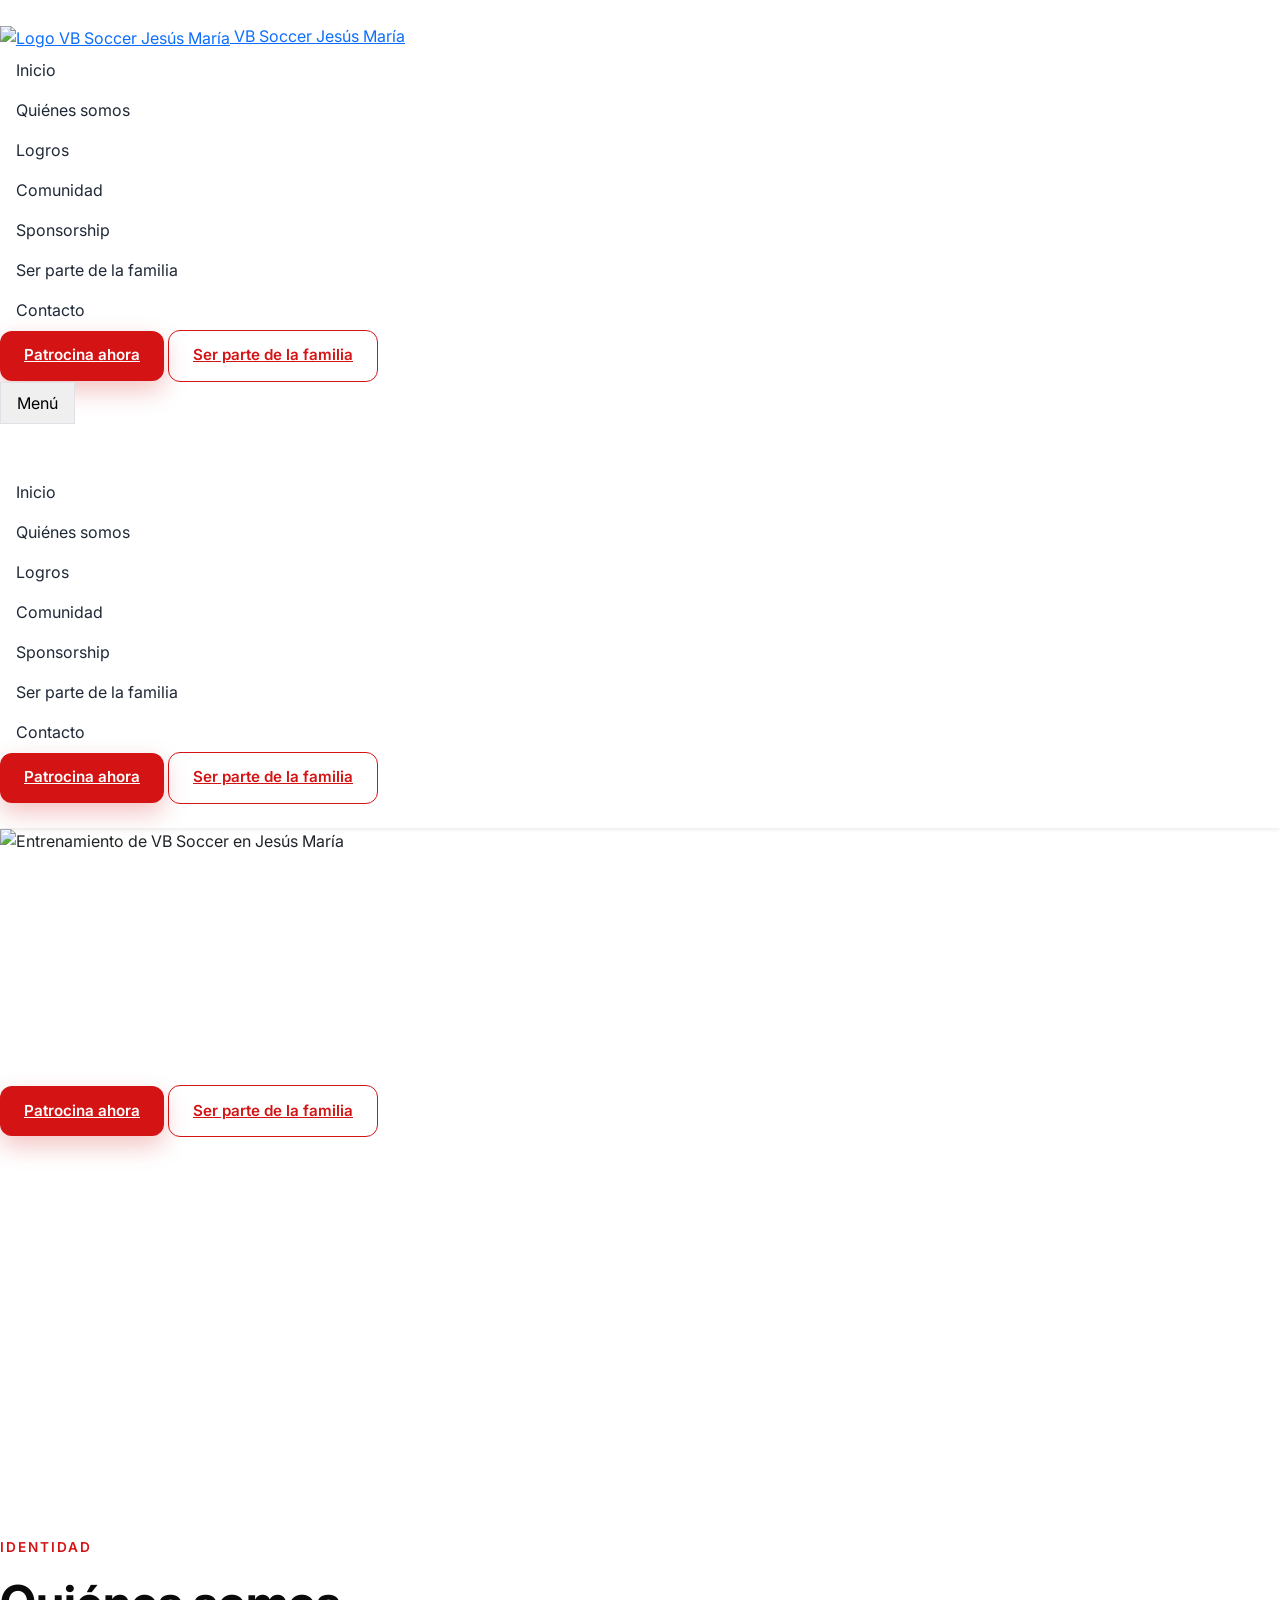
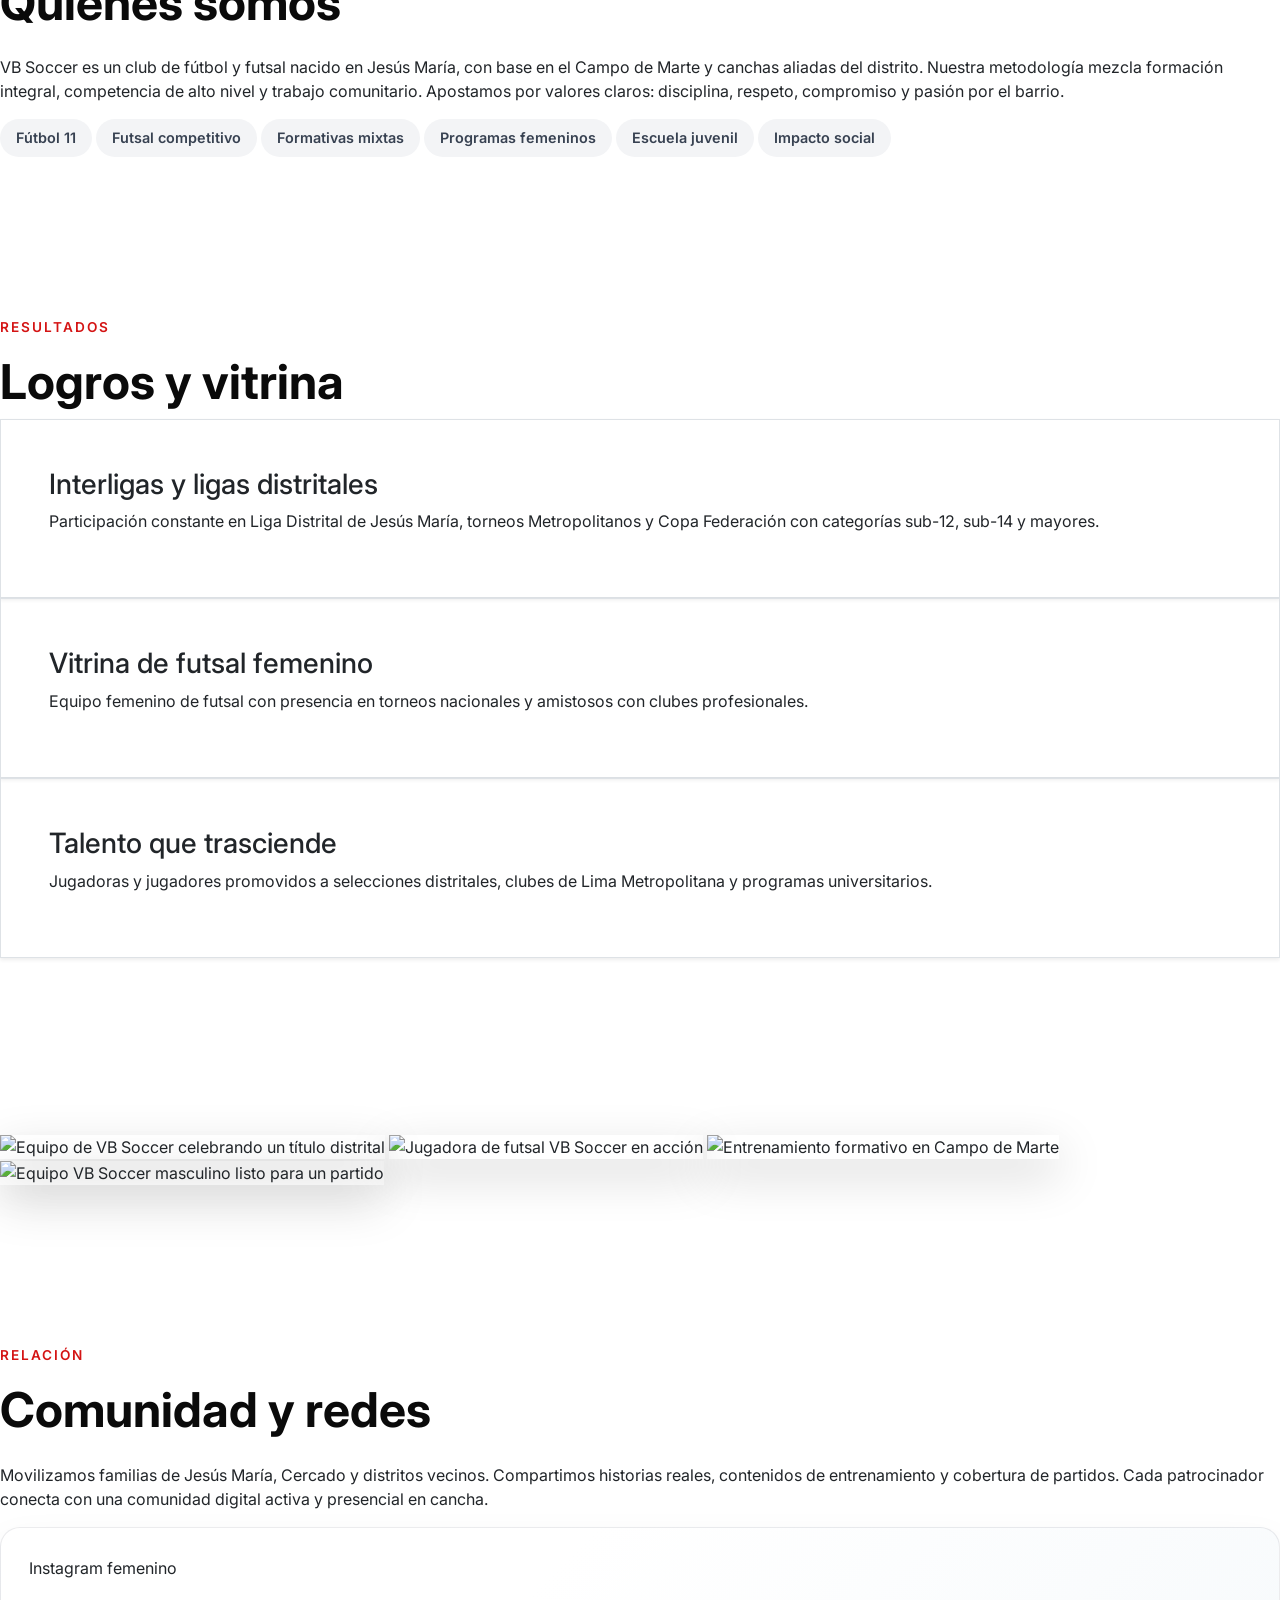
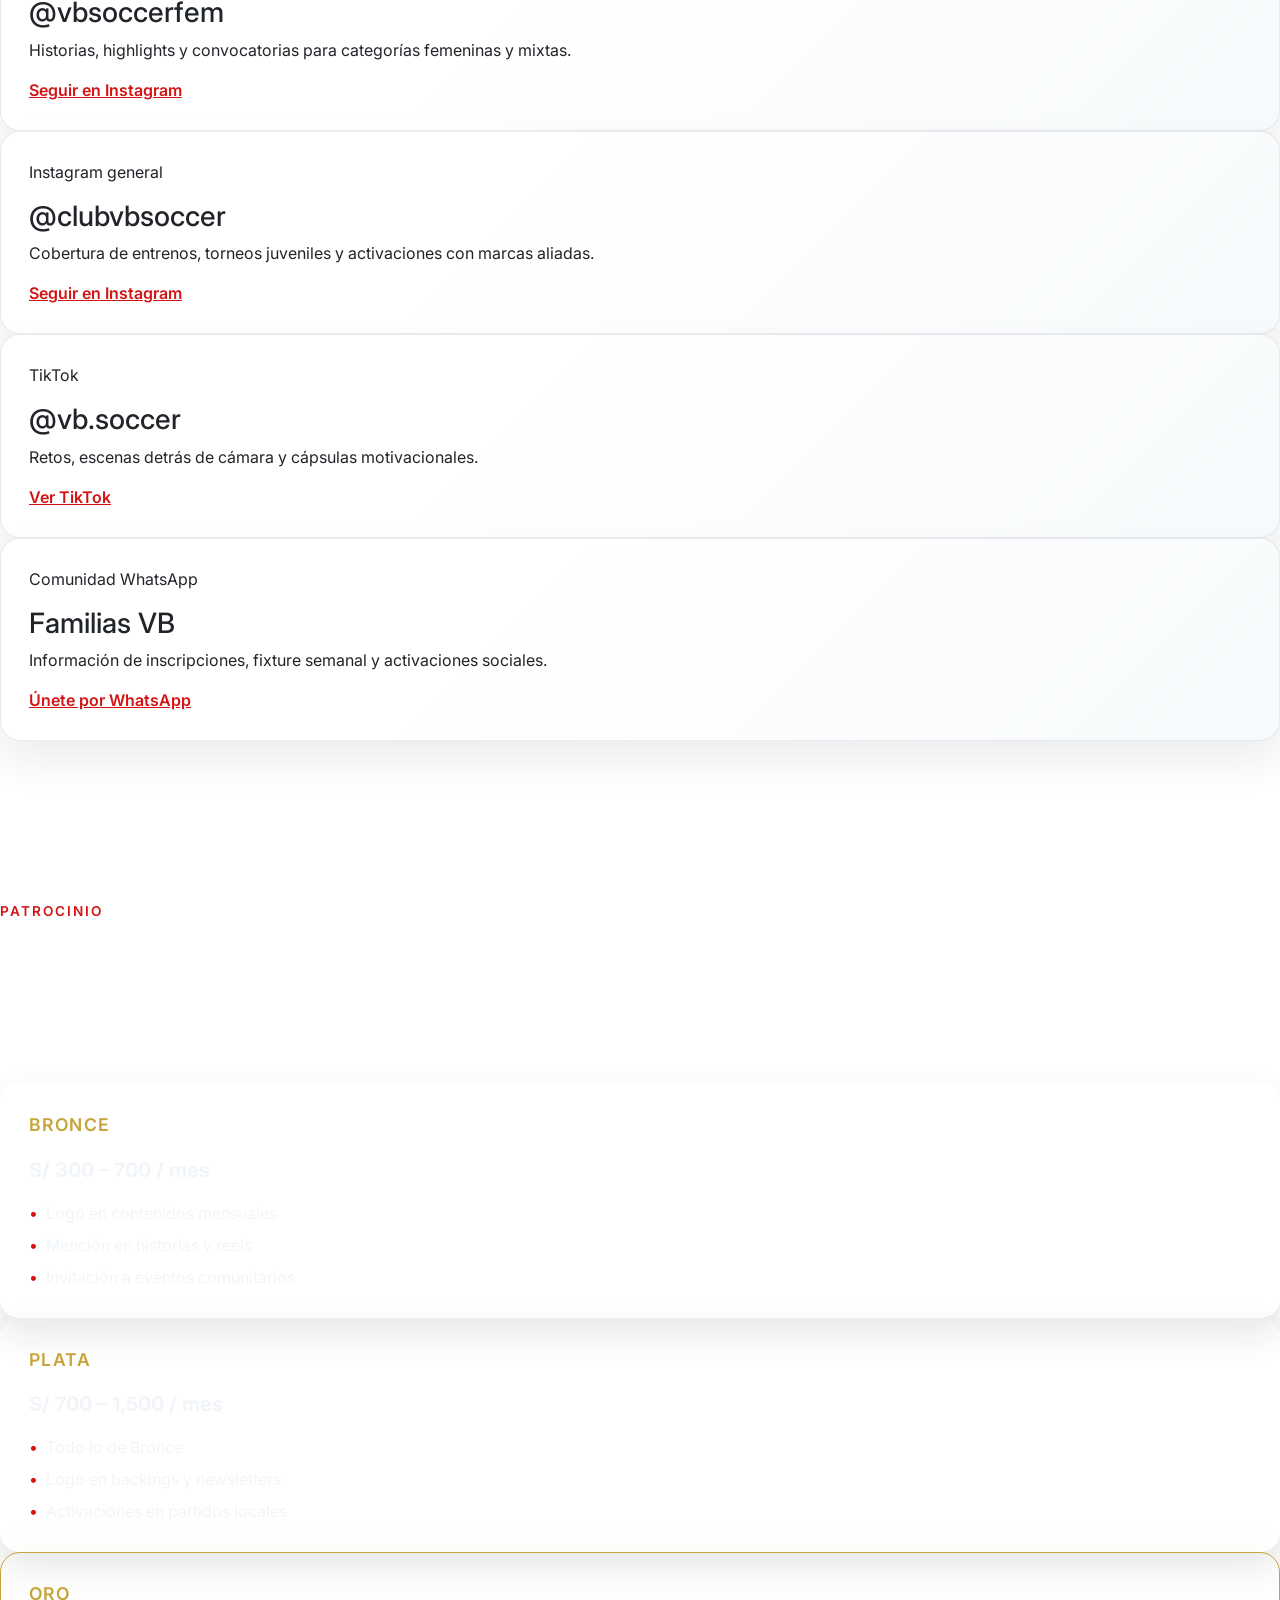
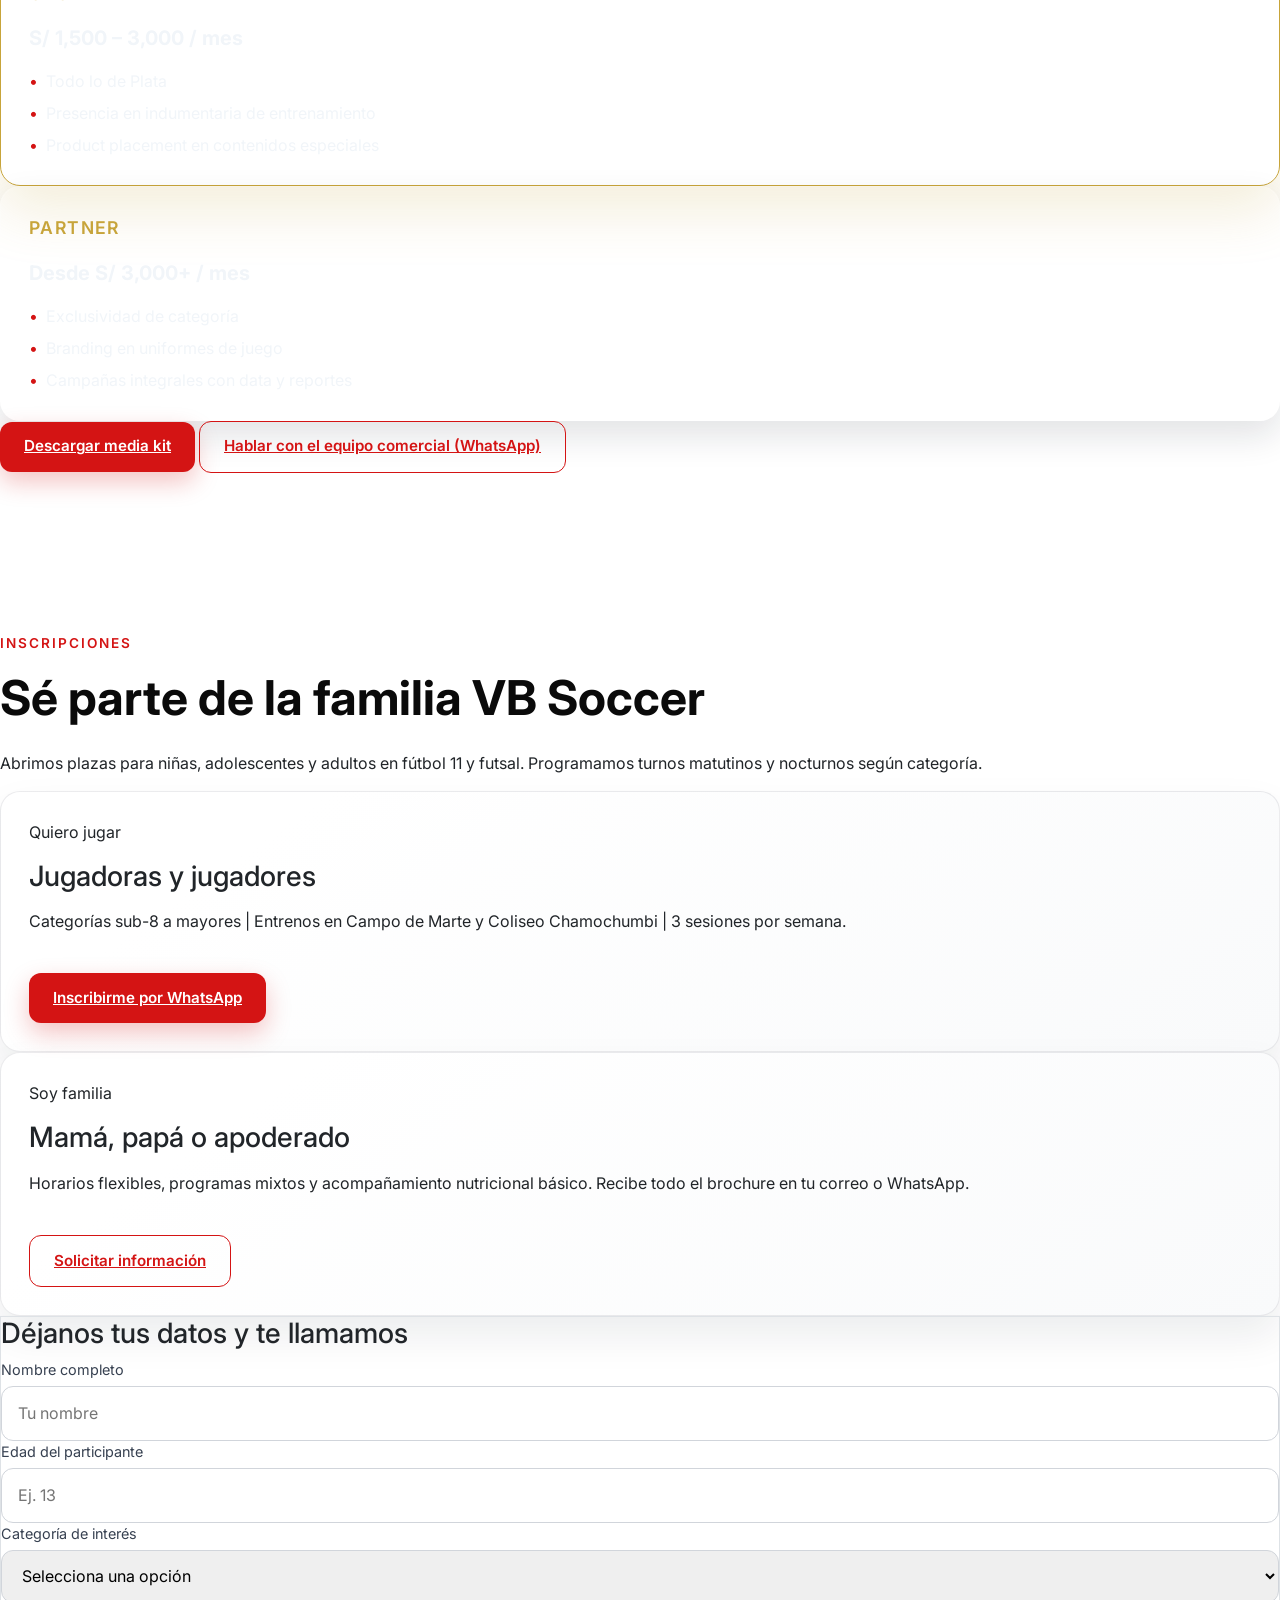
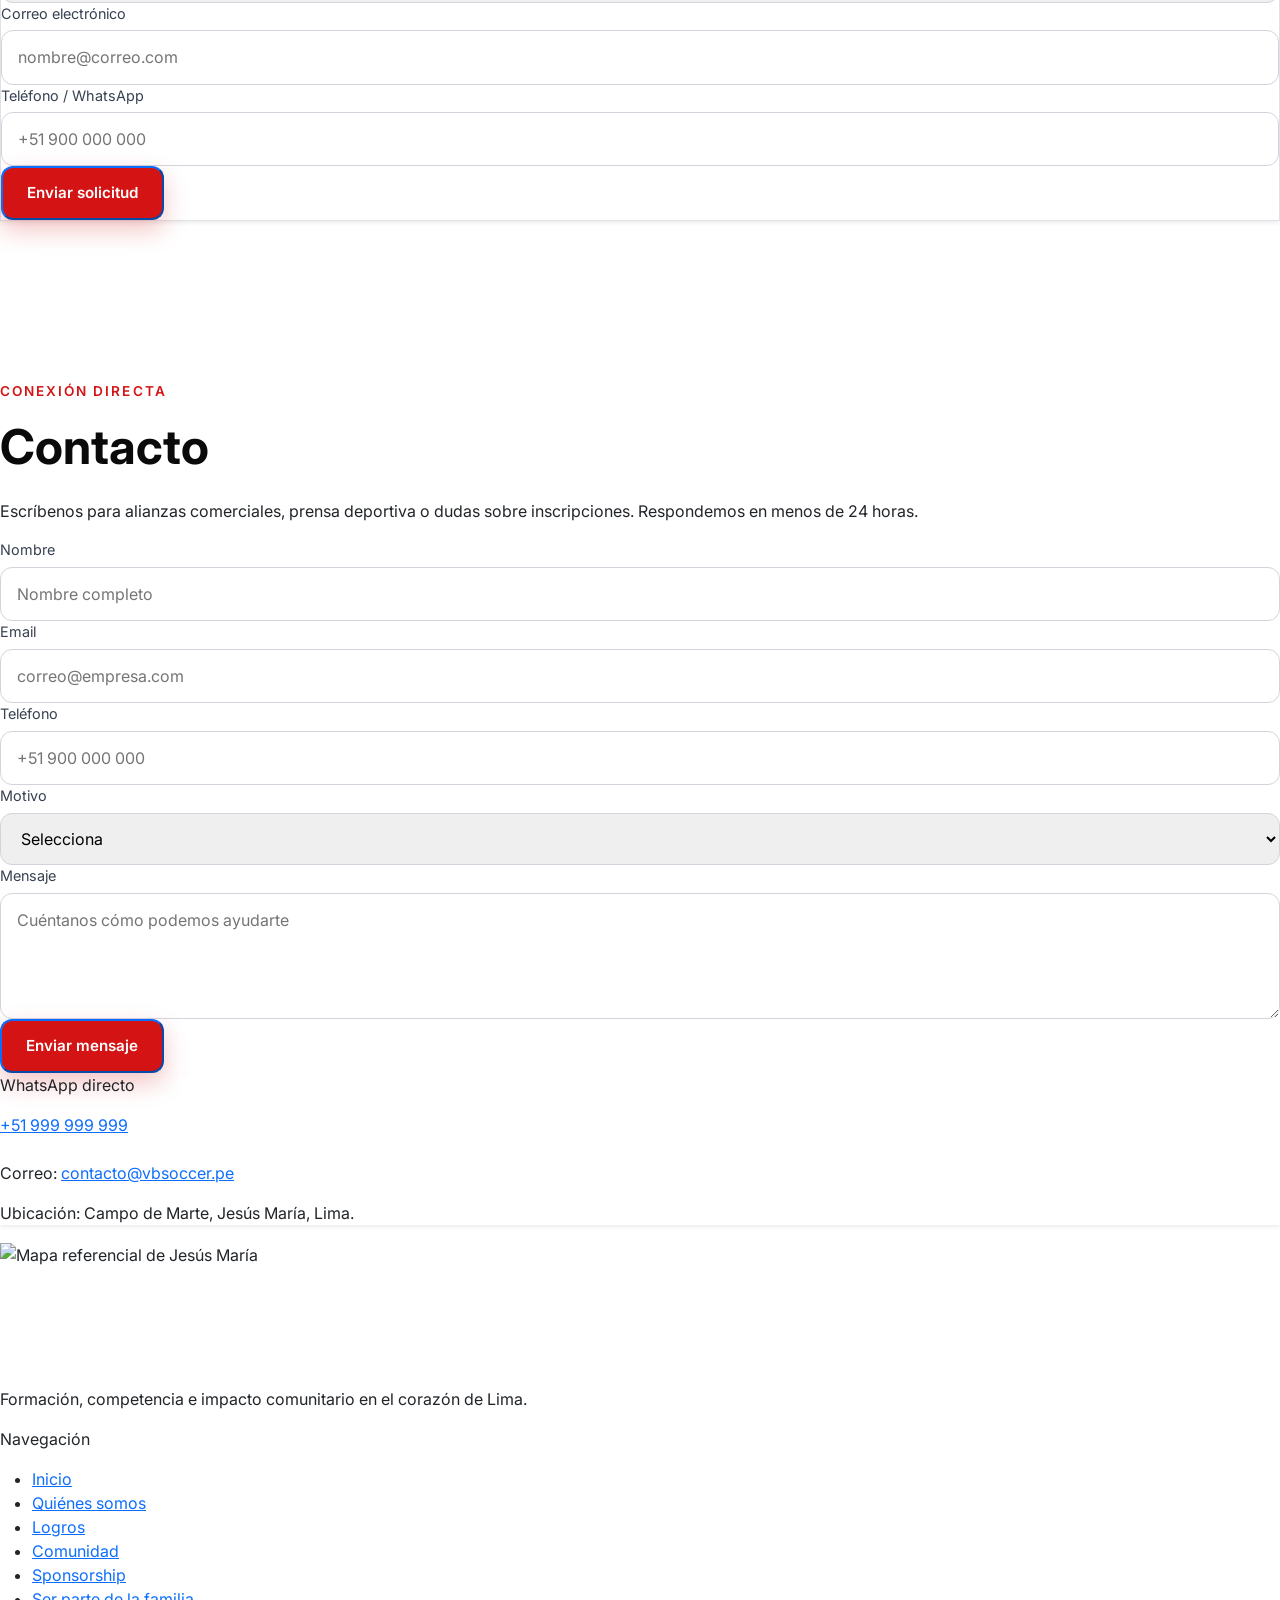
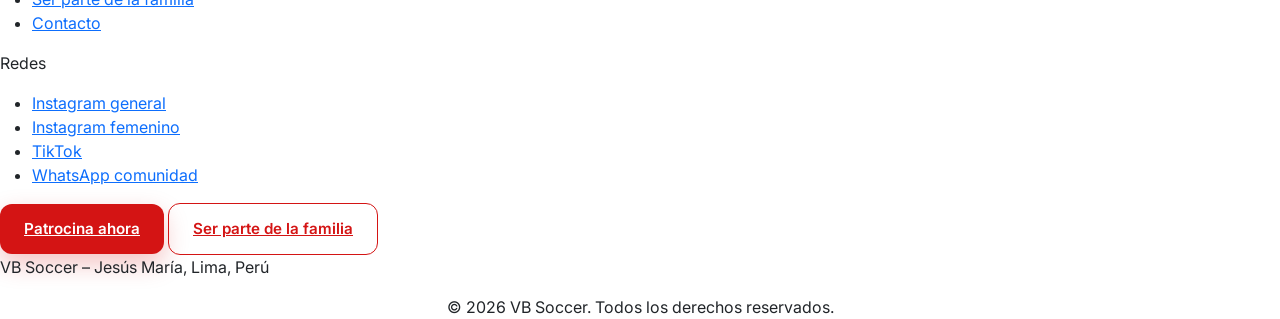
==== commit ba806462: "feat: relaunch vb soccer landing" ====
--- a/index.all-in-one.html
+++ b/index.all-in-one.html
@@ -1,78 +1,16 @@
 <!doctype html>
 <html lang="es" class="scroll-smooth">
-<head>
-  <meta charset="utf-8" />
-  <meta name="viewport" content="width=device-width, initial-scale=1" />
-  <title>VB Soccer Jesús María | Patrocinio de Talento</title>
-
-  <!-- Canonical & Robots -->
-  <link rel="canonical" href="https://vbsoccer.pe/patrocina" />
-  <meta name="robots" content="index,follow" />
-
-  <!-- Tailwind CSS (modelo) -->
-  <script src="https://cdn.tailwindcss.com"></script>
-
-  <!-- Fuente -->
-  <link rel="preconnect" href="https://fonts.gstatic.com" crossorigin />
-  <link href="https://fonts.googleapis.com/css2?family=Inter:wght@400;600;800&display=swap" rel="stylesheet" />
-
-  <!-- Fav / OG -->
-  <link rel="icon" href="./assets/imgs/favicon.svg" />
-  <meta name="description" content="Únete como sponsor a VB Soccer en Jesús María. Impulsamos fútbol y futsal femenino y masculino. Crece con nuestra comunidad real y comprometida." />
-  <meta property="og:title" content="VB Soccer Jesús María | Patrocinio de Talento" />
-  <meta property="og:description" content="Formamos talento en fútbol y futsal con espíritu competitivo y enfoque social. Súmate como sponsor." />
-  <meta property="og:image" content="https://placehold.co/1200x630/15803d/ffffff?text=VB+Soccer+Patrocinio" />
-  <meta property="og:url" content="https://vbsoccer.pe/patrocina" />
-  <meta property="og:type" content="website" />
-  <meta name="twitter:card" content="summary_large_image" />
-
-  <!-- JSON-LD (Schema.org) -->
-  <script type="application/ld+json">
-  {
-    "@context": "https://schema.org",
-    "@type": "SportsTeam",
-    "name": "VB Soccer",
-    "alternateName": "Club VB Soccer",
-    "sport": ["Soccer", "Futsal"],
-    "areaServed": "Jesús María, Lima, PE",
-    "location": {
-      "@type": "Place",
-      "name": "Campo de Marte",
-      "address": {
-        "@type": "PostalAddress",
-        "addressLocality": "Jesús María",
-        "addressRegion": "Lima",
-        "addressCountry": "PE"
-      }
-    },
-    "url": "https://vbsoccer.pe",
-    "logo": "https://placehold.co/300x300/15803d/ffffff?text=VB+Logo",
-    "sameAs": [
-      "https://www.instagram.com/club_vbsoccer_femenino/",
-      "https://www.instagram.com/club_vbsoccer/",
-      "https://www.tiktok.com/@vb.soccer"
-    ],
-    "potentialAction": {
-      "@type": "Action",
-      "name": "Patrocina a VB Soccer",
-      "target": {
-        "@type": "EntryPoint",
-        "urlTemplate": "https://vbsoccer.pe/patrocina"
-      }
-    }
-  }
-  </script>
-
-  <style>
-    body { font-family: 'Inter', system-ui, -apple-system, "Segoe UI", Roboto, Arial, sans-serif; }
-    .font-heading { font-weight: 800; }
-    .text-primary { color: #D41414; }
-    .bg-primary { background-color: #D41414; }
-    section[id]{ scroll-margin-top: 90px; }
-    /* small helper so existing bootstrap assets in project don't break layout */
-    .logo-img { height: 40px; width: auto; }
-  </style>
-  <!-- Combined CSS (fonts.css + bootstrap.css + theme.css) -->
+  <head>
+    <meta charset="utf-8" />
+    <meta name="viewport" content="width=device-width, initial-scale=1" />
+    <title>VB Soccer Jesús María | Patrocinio e Inscripciones Oficiales</title>
+    <meta name="description" content="Landing oficial de patrocinio e inscripciones de VB Soccer Jesús María. Futbol y futsal femenino y masculino con impacto comunitario real." />
+    <link rel="preconnect" href="https://fonts.googleapis.com" />
+    <link rel="preconnect" href="https://fonts.gstatic.com" crossorigin />
+    <link href="https://fonts.googleapis.com/css2?family=Inter:wght@400;500;600;700;800&display=swap" rel="stylesheet" />
+    <script src="https://cdn.tailwindcss.com"></script>
+    <link rel="stylesheet" href="style/theme.css" />
+    <!-- Combined CSS (fonts.css + bootstrap.css + theme.css) -->
   <style>
 /* Source: style/fonts.css */
 @font-face {
@@ -11025,762 +10963,581 @@
 /*# sourceMappingURL=bootstrap.css.map */
 
 /* Source: style/theme.css */
-@import './fonts.css';
-@import './bootstrap.css';
-
 :root {
-  --bs-primary-color: #F92C37;
-  --bs-secondary-color: #0D0D0E;
-  --bs-text-primary-color: #f1f1f1;
-  --bs-text-secondary-color: #d7d7d7;
-  --bs-light-primary: #f92c362b;
-  --bs-light-secondary: #0d0d0e4c;
-}
-
-* {
-  user-select: none;
+  --vb-red: #d41414;
+  --vb-red-soft: #fdd8d8;
+  --vb-dark: #0a0a0a;
+  --vb-gold: #c7a43a;
 }
 
 body {
+  font-family: 'Inter', system-ui, -apple-system, BlinkMacSystemFont, 'Segoe UI', sans-serif;
+  min-height: 100vh;
+}
+
+.section-spacing {
+  padding: 5rem 0;
+}
+
+.section-eyebrow {
+  font-size: 0.85rem;
+  letter-spacing: 0.15em;
+  text-transform: uppercase;
+  color: var(--vb-red);
+  font-weight: 600;
+}
+
+.section-title {
+  font-size: clamp(2rem, 4vw, 3rem);
+  font-weight: 700;
+  color: var(--vb-dark);
+}
+
+.nav-link {
+  position: relative;
+  color: #1f2937;
+  transition: color 0.2s ease;
+}
+
+.nav-link:hover,
+.nav-link:focus {
+  color: var(--vb-red);
+}
+
+.btn-primary,
+.btn-secondary {
+  display: inline-flex;
+  align-items: center;
+  justify-content: center;
+  padding: 0.85rem 1.5rem;
+  border-radius: 0.75rem;
+  font-weight: 600;
+  font-size: 0.95rem;
+  transition: transform 0.2s ease, box-shadow 0.2s ease;
+}
+
+.btn-primary {
+  background-color: var(--vb-red);
+  color: #fff;
+  box-shadow: 0 10px 25px rgba(212, 20, 20, 0.25);
+}
+
+.btn-primary:hover {
+  transform: translateY(-1px);
+  box-shadow: 0 15px 30px rgba(212, 20, 20, 0.35);
+}
+
+.btn-secondary {
+  border: 1px solid var(--vb-red);
+  color: var(--vb-red);
+  background-color: transparent;
+}
+
+.btn-secondary:hover {
+  background-color: var(--vb-red);
+  color: #fff;
+}
+
+.btn-link {
+  color: var(--vb-red);
+  font-weight: 600;
+}
+
+.chip {
+  display: inline-flex;
+  align-items: center;
+  padding: 0.5rem 1rem;
+  border-radius: 999px;
+  background-color: #f3f4f6;
+  font-weight: 600;
+  color: #374151;
+  font-size: 0.9rem;
+}
+
+.community-card,
+.family-card,
+.plan-card {
+  border-radius: 1.25rem;
+  padding: 1.75rem;
+  border: 1px solid rgba(15, 23, 42, 0.08);
+  background: #fff;
+  box-shadow: 0 20px 40px rgba(15, 23, 42, 0.08);
+}
+
+.community-card {
+  background-image: linear-gradient(135deg, #ffffff 40%, #f7fafc 100%);
+}
+
+.family-card {
+  background-image: linear-gradient(145deg, #ffffff 20%, #f9fafb 100%);
+}
+
+.plan-card {
+  background-color: rgba(255, 255, 255, 0.08);
+  color: #1f2937;
+  border: none;
+  box-shadow: 0 15px 35px rgba(15, 23, 42, 0.12);
+}
+
+#sponsorship .plan-card {
+  background-color: rgba(255, 255, 255, 0.1);
+  color: #f1f5f9;
+  border: 1px solid rgba(255, 255, 255, 0.15);
+}
+
+#sponsorship .plan-card.highlighted {
+  border: 1px solid var(--vb-gold);
+  box-shadow: 0 25px 55px rgba(199, 164, 58, 0.2);
+}
+
+.plan-name {
+  font-size: 1.1rem;
+  text-transform: uppercase;
+  letter-spacing: 0.08em;
+  color: var(--vb-gold);
+  font-weight: 600;
+}
+
+.plan-price {
+  font-size: 1.25rem;
+  font-weight: 700;
+  margin: 0.5rem 0 1rem;
+}
+
+.plan-list {
+  list-style: none;
+  padding: 0;
   margin: 0;
-  padding: 0;
-  font-family: 'DM Sans', sans-serif;
+  display: grid;
+  gap: 0.5rem;
+}
+
+.plan-list li::before {
+  content: '•';
+  color: var(--vb-red);
+  margin-right: 0.5rem;
+}
+
+.form-field {
+  display: flex;
+  flex-direction: column;
+  gap: 0.35rem;
+  font-size: 0.9rem;
+  color: #374151;
+}
+
+.form-field input,
+.form-field select,
+.form-field textarea {
+  border-radius: 0.75rem;
+  border: 1px solid #d1d5db;
+  padding: 0.9rem 1rem;
   font-size: 1rem;
-  color: var(--bs-secondary-color);
-  scroll-behavior: smooth;
-}
-
-body::-webkit-scrollbar {
-  display: none;
-}
-
-.hero-title h1 {
-  font-family: 'Staatliches', sans-serif;
-  color: var(--bs-text-secondary-color);
-  background: linear-gradient(130deg, #eff1ff 30%, #121212 67%);
-  background-position: 50% 75%;
-  background-size: 200% 100%;
-  -webkit-background-clip: text;
-  background-clip: text;
-  -webkit-text-fill-color: transparent;
-  margin-bottom: 0 !important;
-}
-
-.solution-title {
-  color: var(--bs-text-secondary-color);
-  background: linear-gradient(164deg, #eff1ff 40%, #121212 75%);
-  background-position: 50% 75%;
-  background-size: 200% 100%;
-  -webkit-background-clip: text;
-  font-weight: 600;
-  background-clip: text;
-  -webkit-text-fill-color: transparent;
-  margin-bottom: 0 !important;
-}
-
-.bg-theme-dark {
-  background-color: var(--bs-primary-color);
-}
-
-.bg-dark {
-  background-color: #000000 !important;
-}
-
-h1,
-h2,
-h3,
-h4,
-h5,
-h6 {
-  font-family: 'Staatliches', sans-serif;
-  color: var(--bs-text-primary-color);
-  margin-bottom: 0 !important;
-}
-
-hr {
-  background-color: var(--bs-text-primary-color) !important;
-  opacity: 1 !important;
-  height: 2px !important;
-  border-radius: 10px;
-}
-
-hr:not([size]) {
-  height: 2px !important;
-}
-
-a {
-  text-decoration: none !important;
-}
-
-p {
-  margin-bottom: 0 !important;
-}
-
-.paragraph-quote {
-  font-size: 1.5rem;
-  color: var(--bs-text-secondary-color) !important;
-}
-
-ul {
-  list-style-type: none;
+  transition: border-color 0.2s ease, box-shadow 0.2s ease;
+}
+
+.form-field input:focus,
+.form-field select:focus,
+.form-field textarea:focus {
+  outline: none;
+  border-color: var(--vb-red);
+  box-shadow: 0 0 0 3px rgba(212, 20, 20, 0.15);
 }
 
 .text-primary {
-  color: var(--bs-text-primary-color) !important;
-}
-
-.text-secondary {
-  color: var(--bs-text-secondary-color) !important;
-}
-
-.text-theme-primary {
-  color: var(--bs-primary-color) !important;
-}
-
-.text-theme-secondary {
-  color: var(--bs-secondary-color) !important;
-}
-
-.navbar {
-  padding: 0.25rem 0;
-}
-
-.nav-link {
-  font-size: 1rem;
-  font-family: 'Staatliches', sans-serif;
-  color: var(--bs-text-secondary-color) !important;
-  letter-spacing: normal;
-  transition: color 0.3s ease, letter-spacing 0.3s ease;
-}
-
-.nav-item .active {
-  color: var(--bs-text-primary-color) !important;
-}
-
-.nav-link:hover {
-  color: var(--bs-text-primary-color) !important;
-  letter-spacing: 1px;
-}
-
-.theme-cta .arrow-icon {
-  margin-left: 8px;
-  rotate: -45deg;
-  transition: rotate 0.3s ease;
-}
-
-.theme-cta:hover .arrow-icon {
-  rotate: 0deg;
-}
-
-.logo-img {
-  max-width: 50px;
-  height: auto;
-}
-
-.btn {
-  font-family: 'Staatliches', sans-serif;
-  font-size: 1rem;
-}
-
-.btn-outline-light {
-  background-color: transparent !important;
-  border: 1px solid rgba(255, 255, 255, 0.5);
-  color: var(--bs-text-primary-color) !important;
-  transition: background-color 0.3s ease, border 0.3s ease, color 0.3s ease;
-}
-
-.btn-outline-light:hover {
-  background-color: transparent !important;
-  color: var(--bs-text-secondary-color) !important;
-  border: 1px solid rgba(255, 255, 255, 0.8);
-}
-
-.btn-outline-theme {
-  background-color: transparent !important;
-  border: 1px solid rgba(255, 255, 255, 0);
-  color: var(--bs-secondary-color) !important;
-  transition: background-color 0.3s ease, border 0.3s ease, color 0.3s ease;
-}
-
-.btn-outline-theme:hover {
-  background-color: transparent !important;
-  color: var(--bs-primary-color) !important;
-  border: 1px solid rgba(255, 255, 255, 0);
-}
-
-.btn-outline-theme:hover .arrow-icon {
-  fill: var(--bs-primary-color) !important;
-}
-
-.hero-heading {
-  font-size: 3.5rem;
-}
-
-.hero-subheading {
-  font-size: 1.25rem;
-}
-
-.hero-title {
-  width: 90vw;
-}
-
-#hero-section-banner {
-  position: absolute;
-  top: 0;
-  width: 100%;
-  height: 100vh;
-  background-image: url('./assets/imgs/hero-img.png');
-  background-size: cover;
-  background-repeat: no-repeat;
-}
-
-#hero-section {
-  position: relative;
-  width: 100%;
-  height: 89vh;
-  background-size: cover;
-  background-repeat: no-repeat;
-}
-
-.section-bg {
-  background-color: var(--bs-light-primary);
-}
-
-.bg-primary {
-  background-color: var(--bs-primary-color) !important;
-}
-
-.bg-blur {
-  background: rgba(255, 255, 255, 0);
-  backdrop-filter: blur(10px);
-  -webkit-backdrop-filter: blur(10px);
-  border-bottom: 1px solid rgba(255, 255, 255, 0.1);
-}
-
-.link-container {
-  background-color: var(--bs-light-primary);
-}
-
-#counter-section .couunter-container .number-counter {
-  position: relative;
-  padding: 5px;
-}
-
-#counter-section .couunter-container .number-counter .counter {
-  font-size: 5rem;
-  color: var(--bs-light-primary) !important;
-  opacity: 0.6;
-}
-
-#counter-section .couunter-container .number-counter p {
-  position: absolute;
-  top: 50%;
-  left: 50%;
-  transform: translate(-50%, -50%);
-  z-index: 1;
-  font-family: 'Staatliches', sans-serif;
-}
-
-#counter-section .couunter-container .number-counter:not(:last-child)::after {
-  content: "";
-  position: absolute;
-  top: 25%;
-  right: 0;
-  height: 50%;
-  width: 1px;
-  background-color: var(--bs-text-primary-color);
-}
-
-#counter-section .couunter-container {
-  display: flex;
-  align-items: center;
-}
-
-
-.card {
-  background-color: #ffffff !important;
-  border: 1px solid rgba(255, 255, 255, 0) !important;
-  padding: 40px 25px !important;
-  transition: background-color 0.3s ease;
-}
-
-.card .arrow-icon {
-  rotate: -45deg;
-  transition: rotate 0.3s ease;
-}
-
-
-.card:hover {
-  background-color: #f92c360c !important;
-}
-
-.link-container.card:hover .arrow-icon {
-  rotate: 0deg;
-  transition: rotate 0.3s ease;
-}
-
-.card hr {
-  width: 45% !important;
-}
-
-@media (max-width: 768px) {
-  #counter-section .couunter-container .number-counter {
-    border-right: none;
-    border-bottom: 1px solid #ccc;
-  }
-
-  #counter-section .couunter-container .number-counter:not(:last-child)::after {
-    display: none;
-    /* Remove vertical borders on smaller screens */
-  }
-
-  #counter-section .couunter-container {
-    flex-direction: column;
-  }
-}
-
-
-/* Swiper Sliders */
-
-
-
-.marquee-container {
-  position: relative;
-  width: 100%;
-  height: 100px;
-  overflow: hidden;
-  display: flex;
-  align-items: center;
-}
-
-.marquee {
-  display: flex;
-  animation: scroll 10s linear infinite;
-}
-
-.marquee span {
-  color: white;
-  font-size: 24px;
-  margin: 0 50px;
-  white-space: nowrap;
-}
-
-@keyframes scroll {
-  0% {
-    transform: translateX(100%);
-  }
-
-  100% {
-    transform: translateX(-100%);
-  }
-}
+  color: var(--vb-red);
+}
+
+footer a:hover {
+  color: var(--vb-red);
+}
+
+#site-header.scrolled {
+  background-color: rgba(255, 255, 255, 0.98);
+  box-shadow: 0 25px 45px rgba(15, 23, 42, 0.12);
+}
+
   </style>
 </head>
-<body class="bg-gray-100 text-gray-800">
-
-  <!-- Header -->
-  <header class="bg-white/90 backdrop-blur-sm shadow-md fixed top-0 left-0 right-0 z-50">
-    <nav class="container mx-auto px-6 py-4 flex justify-between items-center">
-      <a href="#home" class="flex items-center gap-3">
-        <img src="./assets/imgs/Logo.svg" alt="VB Soccer" class="logo-img" />
-        <span class="text-2xl font-bold text-primary font-heading">VB Soccer</span>
-      </a>
-
-      <button id="menuBtn" class="md:hidden p-2 rounded hover:bg-gray-100" aria-label="Abrir menú" aria-expanded="false" aria-controls="mobileMenu">
-        <svg xmlns="http://www.w3.org/2000/svg" class="w-8 h-8 text-primary" fill="none" viewBox="0 0 24 24" stroke="currentColor" aria-hidden="true">
-          <path stroke-linecap="round" stroke-linejoin="round" stroke-width="1.5" d="M3.75 6.75h16.5M3.75 12h16.5m-16.5 5.25h16.5" />
-        </svg>
-      </button>
-
-      <div class="hidden md:flex space-x-6 items-center">
-        <a href="#quienes-somos" class="text-gray-600 hover:text-primary transition">Quiénes Somos</a>
-        <a href="#logros" class="text-gray-600 hover:text-primary transition">Logros</a>
-        <a href="#comunidad" class="text-gray-600 hover:text-primary transition">Comunidad</a>
-        <a href="#sponsors" class="text-gray-600 hover:text-primary transition">Sponsorship</a>
-        <a href="#contacto" class="text-gray-600 hover:text-primary transition">Contacto</a>
-        <a href="#sponsors" class="bg-primary text-white px-5 py-2 rounded-lg shadow-lg hover:bg-opacity-80 transition transform hover:scale-105" onclick="gtag && gtag('event','cta_sponsor_header')">Patrocina Ahora</a>
+  <body class="bg-gray-50 text-gray-900">
+    <header id="site-header" class="fixed top-0 inset-x-0 z-50 bg-white/95 shadow-sm">
+      <div class="mx-auto flex max-w-7xl items-center justify-between gap-6 px-6 py-4">
+        <a href="#inicio" class="flex items-center gap-3 font-semibold text-gray-900">
+          <img src="assets/imgs/Logo.svg" alt="Logo VB Soccer Jesús María" class="h-10 w-auto" />
+          <span class="text-lg uppercase tracking-wide">VB Soccer Jesús María</span>
+        </a>
+        <nav class="hidden items-center gap-6 text-sm font-medium text-gray-700 lg:flex">
+          <a href="#inicio" data-scroll class="nav-link">Inicio</a>
+          <a href="#quienes" data-scroll class="nav-link">Quiénes somos</a>
+          <a href="#logros" data-scroll class="nav-link">Logros</a>
+          <a href="#comunidad" data-scroll class="nav-link">Comunidad</a>
+          <a href="#sponsorship" data-scroll class="nav-link">Sponsorship</a>
+          <a href="#familia" data-scroll class="nav-link">Ser parte de la familia</a>
+          <a href="#contacto" data-scroll class="nav-link">Contacto</a>
+        </nav>
+        <div class="hidden items-center gap-3 lg:flex">
+          <a href="#sponsorship" data-scroll class="btn-primary">Patrocina ahora</a>
+          <a href="#familia" data-scroll class="btn-secondary">Ser parte de la familia</a>
+        </div>
+        <button id="menu-toggle" class="inline-flex items-center rounded-md border border-gray-200 px-3 py-2 text-sm font-semibold text-gray-800 lg:hidden" aria-expanded="false" aria-controls="mobile-menu">
+          Menú
+        </button>
       </div>
-    </nav>
-
-    <!-- Mobile menu -->
-    <div id="mobileMenu" class="md:hidden hidden border-t border-gray-200">
-      <div class="px-6 py-3 space-y-2">
-        <a href="#quienes-somos" class="block py-2 text-gray-700">Quiénes Somos</a>
-        <a href="#logros" class="block py-2 text-gray-700">Logros</a>
-        <a href="#comunidad" class="block py-2 text-gray-700">Comunidad</a>
-        <a href="#sponsors" class="block py-2 text-gray-700">Sponsorship</a>
-        <a href="#contacto" class="block py-2 text-gray-700">Contacto</a>
-      </div>
-    </div>
-  </header>
-
-  <main class="pt-24">
-    <!-- HERO -->
-    <section id="home" class="h-screen min-h-[680px] flex items-center justify-center text-white relative">
-      <div class="absolute inset-0">
-        <img src="https://placehold.co/1920x1080/D41414/333?text=Entrenos+VB+Soccer" alt="Entrenamiento VB Soccer" class="w-full h-full object-cover opacity-60" loading="eager">
-      </div>
-      <div class="absolute inset-0 bg-gradient-to-b from-[rgba(212,20,20,.7)] to-[rgba(10,10,10,.9)]"></div>
-      <div class="container mx-auto px-6 text-center z-10 relative">
-        <h1 class="text-4xl md:text-6xl font-heading mb-4">VB Soccer — Jesús María: Fútbol y Futsal con proyección</h1>
-        <p class="text-xl md:text-2xl mb-8 max-w-3xl mx-auto font-light">Formamos talento femenino y masculino. Súmate como sponsor y crece con una comunidad real y comprometida.</p>
-        <div class="flex flex-col sm:flex-row justify-center gap-4">
-          <a href="#sponsors" class="bg-primary text-white px-8 py-3 rounded-lg text-lg font-semibold shadow-lg">Patrocina Ahora</a>
-          <a href="https://wa.me/51999999999?text=Hola%20VB%20Soccer,%20quisiera%20unirme" target="_blank" rel="noopener" class="bg-transparent border-2 border-yellow-500 text-white px-8 py-3 rounded-lg text-lg font-semibold">Únete (WhatsApp)</a>
+      <div id="mobile-menu" class="hidden border-t border-gray-200 bg-white px-6 py-4 lg:hidden">
+        <div class="flex flex-col gap-3 text-sm font-medium text-gray-800">
+          <a href="#inicio" data-scroll class="nav-link">Inicio</a>
+          <a href="#quienes" data-scroll class="nav-link">Quiénes somos</a>
+          <a href="#logros" data-scroll class="nav-link">Logros</a>
+          <a href="#comunidad" data-scroll class="nav-link">Comunidad</a>
+          <a href="#sponsorship" data-scroll class="nav-link">Sponsorship</a>
+          <a href="#familia" data-scroll class="nav-link">Ser parte de la familia</a>
+          <a href="#contacto" data-scroll class="nav-link">Contacto</a>
+          <a href="#sponsorship" data-scroll class="btn-primary w-full text-center">Patrocina ahora</a>
+          <a href="#familia" data-scroll class="btn-secondary w-full text-center">Ser parte de la familia</a>
         </div>
       </div>
-
-      <div class="absolute bottom-0 left-0 right-0 bg-black/50 p-6 z-10">
-        <div class="container mx-auto grid grid-cols-2 md:grid-cols-4 gap-4 text-center text-white">
-          <div><span class="text-3xl font-bold">8+</span><span class="block text-sm uppercase">Años</span></div>
-          <div><span class="text-3xl font-bold">150+</span><span class="block text-sm uppercase">Jugadoras/es</span></div>
-          <div><span class="text-3xl font-bold">10+</span><span class="block text-sm uppercase">Torneos</span></div>
-          <div><span class="text-3xl font-bold">25K+</span><span class="block text-sm uppercase">Alcance</span></div>
-        </div>
-      </div>
-    </section>
-
-    <!-- Quiénes Somos -->
-    <section id="quienes-somos" class="py-24 bg-white">
-      <div class="container mx-auto px-6 max-w-4xl text-center">
-        <h2 class="text-4xl font-heading mb-6">Quiénes Somos</h2>
-        <p class="text-lg text-gray-700 mb-6">Club de Jesús María que impulsa el desarrollo del fútbol y futsal en ramas femenina y masculina. Entrenamos con enfoque competitivo y formativo.</p>
-        <div class="flex flex-wrap justify-center gap-4 mt-6">
-          <span class="bg-black text-yellow-400 text-sm font-semibold px-4 py-2 rounded-full">Fútbol 11 (M/F)</span>
-          <span class="bg-black text-yellow-400 text-sm font-semibold px-4 py-2 rounded-full">Futsal Pro (F)</span>
-          <span class="bg-black text-yellow-400 text-sm font-semibold px-4 py-2 rounded-full">Formativas Sub-12</span>
-        </div>
-      </div>
-    </section>
-
-    <!-- Logros -->
-    <section id="logros" class="py-24 bg-gray-100">
-      <div class="container mx-auto px-6">
-        <h2 class="text-4xl font-heading text-center mb-6">Logros y Vitrina</h2>
-        <div class="grid md:grid-cols-3 gap-8 mb-12">
-          <div class="bg-white p-6 rounded-lg shadow">
-            <h3 class="text-xl font-bold text-primary mb-2">Interligas 2023–2025</h3>
-            <p class="text-gray-600">Clasificaciones consecutivas y alto nivel competitivo.</p>
+    </header>
+
+    <main class="pt-24" id="inicio">
+      <section class="relative isolate overflow-hidden">
+        <div class="absolute inset-0 bg-gray-900/80"></div>
+        <img src="assets/imgs/hero-vb.jpg" alt="Entrenamiento de VB Soccer en Jesús María" class="absolute inset-0 h-full w-full object-cover" />
+        <div class="relative z-10 mx-auto flex max-w-6xl flex-col gap-10 px-6 py-20 text-white lg:flex-row lg:items-center">
+          <div class="max-w-2xl">
+            <p class="text-sm uppercase tracking-widest text-rose-200">Club de fútbol y futsal femenino & masculino</p>
+            <h1 class="mt-4 text-4xl font-bold leading-tight sm:text-5xl">VB Soccer Jesús María — Talento, comunidad y patrocinio con impacto real.</h1>
+            <p class="mt-4 text-lg text-gray-100">Formamos y competimos desde Jesús María con categorías femeninas y masculinas. Generamos visibilidad para sponsors que apuestan por el deporte local y abrimos cupos para jugadoras, jugadores y familias comprometidas.</p>
+            <div class="mt-8 flex flex-col gap-3 sm:flex-row">
+              <a href="#sponsorship" data-scroll class="btn-primary">Patrocina ahora</a>
+              <a href="#familia" data-scroll class="btn-secondary">Ser parte de la familia</a>
+            </div>
           </div>
-          <div class="bg-white p-6 rounded-lg shadow">
-            <h3 class="text-xl font-bold text-primary mb-2">Títulos Distritales</h3>
-            <p class="text-gray-600">Campeones en Jesús María.</p>
-          </div>
-          <div class="bg-white p-6 rounded-lg shadow">
-            <h3 class="text-xl font-bold text-primary mb-2">Futsal Pro</h3>
-            <p class="text-gray-600">Participación destacada y vitrina de talento.</p>
-          </div>
-        </div>
-
-        <div class="grid grid-cols-2 md:grid-cols-3 gap-4 mb-12">
-          <img loading="lazy" src="https://placehold.co/600x400/D41414/white?text=Equipo+Celebrando" alt="Equipo celebrando" class="rounded-lg object-cover w-full h-40">
-          <img loading="lazy" src="https://placehold.co/600x400/D41414/white?text=Partido+Futsal" alt="Partido futsal" class="rounded-lg object-cover w-full h-40">
-          <img loading="lazy" src="https://placehold.co/600x400/D41414/white?text=Entrenamiento" alt="Entrenamiento" class="rounded-lg object-cover w-full h-40">
-        </div>
-      </div>
-    </section>
-
-    <!-- Agenda (próximos partidos) -->
-    <section id="agenda" class="py-24 bg-white">
-      <div class="container mx-auto px-6">
-        <h2 class="text-4xl font-heading text-center mb-8">Agenda y Resultados</h2>
-        <div class="grid md:grid-cols-2 gap-12">
-          <div>
-            <h3 class="text-2xl font-bold mb-6">Próximos Partidos</h3>
-            <div class="space-y-4">
-              <div class="bg-gray-100 p-4 rounded-lg flex justify-between items-center">
-                <div>
-                  <span class="block text-sm text-gray-600">SÁB, 10 NOV | 16:00</span>
-                  <span class="block font-bold">VB Soccer vs. Rival FC</span>
-                  <span class="block text-sm text-primary">Campo de Marte</span>
-                </div>
-                <a href="#" class="bg-primary text-white px-4 py-2 rounded">+ Agregar</a>
+          <div class="flex-1 rounded-2xl bg-white/10 p-6 backdrop-blur">
+            <div class="grid grid-cols-2 gap-6 text-center">
+              <div>
+                <p class="text-4xl font-bold text-white">8+</p>
+                <p class="text-sm uppercase tracking-wide text-gray-200">Años formando</p>
               </div>
-              <div class="bg-gray-100 p-4 rounded-lg flex justify-between items-center">
-                <div>
-                  <span class="block text-sm text-gray-600">DOM, 18 NOV | 14:00</span>
-                  <span class="block font-bold">VB Futsal vs. Otro Equipo</span>
-                  <span class="block text-sm text-primary">Coliseo Jesús María</span>
-                </div>
-                <a href="#" class="bg-primary text-white px-4 py-2 rounded">+ Agregar</a>
+              <div>
+                <p class="text-4xl font-bold text-white">160</p>
+                <p class="text-sm uppercase tracking-wide text-gray-200">Jugadoras/es activos</p>
+              </div>
+              <div>
+                <p class="text-4xl font-bold text-white">12</p>
+                <p class="text-sm uppercase tracking-wide text-gray-200">Torneos anuales</p>
+              </div>
+              <div>
+                <p class="text-4xl font-bold text-white">25K</p>
+                <p class="text-sm uppercase tracking-wide text-gray-200">Alcance en redes</p>
               </div>
             </div>
           </div>
-
-          <div>
-            <h3 class="text-2xl font-bold mb-6">Resultados Recientes</h3>
-            <ul class="space-y-3">
-              <li class="bg-gray-100 p-4 rounded-lg flex justify-between items-center">
-                <div>
-                  <span class="block">VB Soccer vs. Club Z</span>
-                  <span class="block text-sm text-gray-500">Interligas - Fecha 5</span>
-                </div>
-                <span class="text-2xl font-bold text-primary">3 - 1</span>
-              </li>
-              <li class="bg-gray-100 p-4 rounded-lg flex justify-between items-center">
-                <div>
-                  <span class="block">VB Futsal vs. Club Y</span>
-                  <span class="block text-sm text-gray-500">Futsal Pro - Fecha 3</span>
-                </div>
-                <span class="text-2xl font-bold text-red-600">2 - 4</span>
-              </li>
-            </ul>
+        </div>
+      </section>
+
+      <section id="quienes" class="section-spacing bg-white">
+        <div class="mx-auto max-w-6xl px-6">
+          <div class="max-w-3xl">
+            <p class="section-eyebrow">Identidad</p>
+            <h2 class="section-title">Quiénes somos</h2>
+            <p class="mt-4 text-lg text-gray-700">VB Soccer es un club de fútbol y futsal nacido en Jesús María, con base en el Campo de Marte y canchas aliadas del distrito. Nuestra metodología mezcla formación integral, competencia de alto nivel y trabajo comunitario. Apostamos por valores claros: disciplina, respeto, compromiso y pasión por el barrio.</p>
+          </div>
+          <div class="mt-8 flex flex-wrap gap-3">
+            <span class="chip">Fútbol 11</span>
+            <span class="chip">Futsal competitivo</span>
+            <span class="chip">Formativas mixtas</span>
+            <span class="chip">Programas femeninos</span>
+            <span class="chip">Escuela juvenil</span>
+            <span class="chip">Impacto social</span>
           </div>
         </div>
-      </div>
-    </section>
-
-    <!-- Comunidad -->
-    <section id="comunidad" class="py-24 bg-gray-100">
-      <div class="container mx-auto px-6">
-        <h2 class="text-4xl font-heading text-center mb-6">Comunidad y Redes</h2>
-        <div class="grid md:grid-cols-3 gap-6">
-          <div class="bg-white p-4 rounded shadow">
-            <div class="flex items-center justify-between mb-3">
-              <div class="flex items-center gap-3"><img src="https://placehold.co/40x40/E1306C/white?text=IG" alt="" class="rounded-full"><span class="font-semibold">@club_vbsoccer_femenino</span></div>
-              <a href="https://www.instagram.com/club_vbsoccer_femenino/" target="_blank" rel="noopener" class="bg-pink-600 text-white px-3 py-1 rounded">Seguir</a>
+      </section>
+
+      <section id="logros" class="section-spacing bg-gray-50">
+        <div class="mx-auto max-w-6xl px-6">
+          <div class="grid gap-10 lg:grid-cols-2">
+            <div>
+              <p class="section-eyebrow">Resultados</p>
+              <h2 class="section-title">Logros y vitrina</h2>
+              <div class="mt-6 space-y-6">
+                <div class="rounded-2xl border border-gray-200 p-5 shadow-sm">
+                  <h3 class="text-xl font-semibold text-gray-900">Interligas y ligas distritales</h3>
+                  <p class="mt-2 text-gray-700">Participación constante en Liga Distrital de Jesús María, torneos Metropolitanos y Copa Federación con categorías sub-12, sub-14 y mayores.</p>
+                </div>
+                <div class="rounded-2xl border border-gray-200 p-5 shadow-sm">
+                  <h3 class="text-xl font-semibold text-gray-900">Vitrina de futsal femenino</h3>
+                  <p class="mt-2 text-gray-700">Equipo femenino de futsal con presencia en torneos nacionales y amistosos con clubes profesionales.</p>
+                </div>
+                <div class="rounded-2xl border border-gray-200 p-5 shadow-sm">
+                  <h3 class="text-xl font-semibold text-gray-900">Talento que trasciende</h3>
+                  <p class="mt-2 text-gray-700">Jugadoras y jugadores promovidos a selecciones distritales, clubes de Lima Metropolitana y programas universitarios.</p>
+                </div>
+              </div>
+              <div class="mt-8 rounded-2xl bg-gray-900 px-6 py-5 text-white">
+                <p class="text-sm uppercase tracking-wide text-rose-200">Vitrina de talento</p>
+                <p class="mt-2 text-lg">Cada temporada abrimos convocatorias para mostrar a nuestras jugadoras y jugadores ante visores y marcas. Tu patrocinio se convierte en oportunidades reales.</p>
+              </div>
             </div>
-            <img src="https://placehold.co/600x600/e0e0e0/333?text=Post+IG" alt="Post IG" class="rounded w-full object-cover">
-          </div>
-
-          <div class="bg-white p-4 rounded shadow">
-            <div class="flex items-center justify-between mb-3">
-              <div class="flex items-center gap-3"><img src="https://placehold.co/40x40/000000/white?text=TT" alt="" class="rounded-full"><span class="font-semibold">@vb.soccer</span></div>
-              <a href="https://www.tiktok.com/@vb.soccer" target="_blank" rel="noopener" class="bg-black text-white px-3 py-1 rounded">Seguir</a>
-            </div>
-            <div class="grid grid-cols-2 gap-2">
-              <img src="https://placehold.co/300x500/e0e0e0/333?text=TikTok" alt="TikTok" class="rounded object-cover w-full">
-              <img src="https://placehold.co/300x500/e0e0e0/333?text=TikTok+2" alt="TikTok 2" class="rounded object-cover w-full">
-            </div>
-          </div>
-
-          <div class="bg-white p-4 rounded shadow">
-            <div class="flex items-center justify-between mb-3">
-              <div class="flex items-center gap-3"><img src="https://placehold.co/40x40/E1306C/white?text=IG" alt="" class="rounded-full"><span class="font-semibold">@club_vbsoccer</span></div>
-              <a href="https://www.instagram.com/club_vbsoccer/" target="_blank" rel="noopener" class="bg-pink-600 text-white px-3 py-1 rounded">Seguir</a>
-            </div>
-            <div class="grid grid-cols-2 gap-2">
-              <img src="https://placehold.co/300x300/e0e0e0/333?text=Post+1" alt="Post 1" class="rounded object-cover w-full">
-              <img src="https://placehold.co/300x300/e0e0e0/333?text=Post+2" alt="Post 2" class="rounded object-cover w-full">
+            <div class="grid gap-4 sm:grid-cols-2">
+              <img src="assets/imgs/logro-1.jpg" alt="Equipo de VB Soccer celebrando un título distrital" class="rounded-3xl object-cover shadow-lg" />
+              <img src="assets/imgs/logro-2.jpg" alt="Jugadora de futsal VB Soccer en acción" class="rounded-3xl object-cover shadow-lg" />
+              <img src="assets/imgs/logro-3.jpg" alt="Entrenamiento formativo en Campo de Marte" class="rounded-3xl object-cover shadow-lg" />
+              <img src="assets/imgs/logro-4.jpg" alt="Equipo VB Soccer masculino listo para un partido" class="rounded-3xl object-cover shadow-lg" />
             </div>
           </div>
         </div>
-
-        <div class="text-center mt-12 flex flex-col sm:flex-row justify-center gap-4">
-          <a href="https://wa.me/51999999999?text=Hola,%20quiero%20unirme" target="_blank" rel="noopener" class="bg-green-600 text-white px-8 py-3 rounded-lg">Únete al WhatsApp</a>
-          <a href="https://www.facebook.com/groups/VBSoccerComunidad" target="_blank" rel="noopener" class="bg-blue-600 text-white px-8 py-3 rounded-lg">Grupo de Facebook</a>
-        </div>
-      </div>
-    </section>
-
-    <!-- Sponsors -->
-    <section id="sponsors" class="py-24 bg-white">
-      <div class="container mx-auto px-6">
-        <h2 class="text-4xl font-heading text-center mb-6">Plan de Sponsorship</h2>
-        <p class="text-center text-lg mb-12">Impulsa tu marca. Conoce nuestros paquetes diseñados para máxima visibilidad.</p>
-
-        <div class="grid md:grid-cols-2 lg:grid-cols-4 gap-8">
-          <!-- Bronce -->
-          <div class="border rounded p-6 shadow flex flex-col">
-            <h3 class="text-2xl font-bold text-yellow-600 mb-3">Bronce</h3>
-            <p class="font-semibold mb-4">S/ 500 – 1,500 / mes</p>
-            <ul class="space-y-2 text-gray-600 flex-grow">
-              <li>Logo en muro sponsors</li>
-              <li>Menciones en historias</li>
-              <li>2 invitaciones match-day</li>
-            </ul>
-            <a href="#contacto" class="mt-6 bg-gray-200 px-4 py-2 rounded text-center">Consultar</a>
+      </section>
+
+      <section id="comunidad" class="section-spacing bg-white">
+        <div class="mx-auto max-w-6xl px-6">
+          <div class="max-w-3xl">
+            <p class="section-eyebrow">Relación</p>
+            <h2 class="section-title">Comunidad y redes</h2>
+            <p class="mt-4 text-lg text-gray-700">Movilizamos familias de Jesús María, Cercado y distritos vecinos. Compartimos historias reales, contenidos de entrenamiento y cobertura de partidos. Cada patrocinador conecta con una comunidad digital activa y presencial en cancha.</p>
           </div>
-
-          <!-- Plata -->
-          <div class="border rounded p-6 shadow flex flex-col">
-            <h3 class="text-2xl font-bold text-gray-500 mb-3">Plata</h3>
-            <p class="font-semibold mb-4">S/ 1,500 – 3,500 / mes</p>
-            <ul class="space-y-2 text-gray-600 flex-grow">
-              <li>Todo lo de Bronce +</li>
-              <li>Logo en banner físico</li>
-              <li>2 posts/mes + 1 reel</li>
-            </ul>
-            <a href="#contacto" class="mt-6 bg-gray-300 px-4 py-2 rounded text-center">Consultar</a>
-          </div>
-
-          <!-- Oro -->
-          <div class="border-2 border-primary rounded p-6 shadow-xl flex flex-col relative">
-            <span class="absolute -top-3 left-4 bg-primary text-white text-xs font-bold px-3 py-1 rounded-full">Más Popular</span>
-            <h3 class="text-2xl font-bold text-yellow-600 mb-3">Oro</h3>
-            <p class="font-semibold mb-4">S/ 3,500 – 7,000 / mes</p>
-            <ul class="space-y-2 text-gray-600 flex-grow">
-              <li>Todo lo de Plata +</li>
-              <li>Logo en ropa de entreno</li>
-              <li>Activaciones y co-brand</li>
-            </ul>
-            <a href="#contacto" class="mt-6 bg-primary text-white px-4 py-2 rounded text-center">Quiero Patrocinar</a>
-          </div>
-
-          <!-- Partner -->
-          <div class="border rounded p-6 shadow flex flex-col">
-            <h3 class="text-2xl font-bold mb-3">Partner</h3>
-            <p class="font-semibold mb-4">S/ 7,000+ / mes</p>
-            <ul class="space-y-2 text-gray-600 flex-grow">
-              <li>Exclusividad por categoría</li>
-              <li>Logo en uniforme de juego</li>
-              <li>Activaciones trimestrales</li>
-              <li>Reportes de KPIs</li>
-            </ul>
-            <a href="#contacto" class="mt-6 bg-gray-900 text-white px-4 py-2 rounded text-center">Contactar</a>
-          </div>
-        </div>
-
-        <div class="text-center mt-12">
-          <a href="URL_MEDIA_KIT.pdf" target="_blank" rel="noopener" class="text-primary font-semibold">Descarga el Media Kit 2025</a>
-        </div>
-      </div>
-    </section>
-
-    <!-- Testimonios -->
-    <section id="testimonios" class="py-24 bg-gray-100">
-      <div class="container mx-auto px-6 max-w-5xl">
-        <h2 class="text-4xl font-heading text-center mb-12">Voces del Club</h2>
-        <div class="grid md:grid-cols-3 gap-8">
-          <div class="bg-white p-6 rounded shadow text-center">
-            <img src="https://placehold.co/100x100/e0e0e0/333?text=Coach" alt="Coach" class="w-24 h-24 rounded-full mx-auto mb-4 border-4 border-yellow-300">
-            <p class="italic mb-4">"Patrocinar a VB Soccer es una inversión en la comunidad."</p>
-            <p class="font-bold">Juan Pérez</p>
-            <p class="text-sm text-primary">Head Coach</p>
-          </div>
-          <div class="bg-white p-6 rounded shadow text-center">
-            <img src="https://placehold.co/100x100/e0e0e0/333?text=Jugadora" alt="Jugadora" class="w-24 h-24 rounded-full mx-auto mb-4 border-4 border-yellow-300">
-            <p class="italic mb-4">"El apoyo de los sponsors nos permite competir al más alto nivel."</p>
-            <p class="font-bold">María Rodríguez</p>
-            <p class="text-sm text-primary">Capitana Futsal Pro</p>
-          </div>
-          <div class="bg-white p-6 rounded shadow text-center">
-            <img src="https://placehold.co/100x100/e0e0e0/333?text=Sponsor" alt="Sponsor" class="w-24 h-24 rounded-full mx-auto mb-4 border-4 border-yellow-300">
-            <p class="italic mb-4">"La activación en Campo de Marte fue un éxito."</p>
-            <p class="font-bold">Carlos Mendoza</p>
-            <p class="text-sm text-primary">Gerente de Marca</p>
-          </div>
-        </div>
-      </div>
-    </section>
-
-    <!-- Contacto & Formulario -->
-    <section id="contacto" class="py-24 bg-black text-gray-100">
-      <div class="container mx-auto px-6">
-        <h2 class="text-4xl font-heading text-center mb-8">Sé Parte de la Familia VB Soccer</h2>
-        <p class="text-center mb-12 max-w-2xl mx-auto">Buscamos marcas que quieran crecer con nosotros y talento joven con ganas de competir.</p>
-
-        <div class="grid md:grid-cols-2 gap-12 max-w-5xl mx-auto">
-          <form id="sponsorForm" class="space-y-6 bg-gray-900 p-6 rounded">
-            <div class="grid sm:grid-cols-2 gap-4">
-              <div>
-                <label class="text-sm">Nombre</label>
-                <input name="nombre" required class="mt-1 block w-full rounded bg-gray-800 text-white p-2">
-              </div>
-              <div>
-                <label class="text-sm">Empresa / Marca</label>
-                <input name="empresa" class="mt-1 block w-full rounded bg-gray-800 text-white p-2">
-              </div>
+          <div class="mt-10 grid gap-6 md:grid-cols-2">
+            <div class="community-card">
+              <p class="text-sm uppercase tracking-wide text-gray-500">Instagram femenino</p>
+              <h3 class="text-2xl font-semibold text-gray-900">@vbsoccerfem</h3>
+              <p class="text-gray-600">Historias, highlights y convocatorias para categorías femeninas y mixtas.</p>
+              <a href="https://instagram.com/club_vbsoccer_femenino" class="btn-link" target="_blank" rel="noreferrer">Seguir en Instagram</a>
             </div>
-
-            <div class="grid sm:grid-cols-2 gap-4">
-              <div>
-                <label class="text-sm">Correo</label>
-                <input type="email" name="correo" required class="mt-1 block w-full rounded bg-gray-800 text-white p-2">
-              </div>
-              <div>
-                <label class="text-sm">Teléfono</label>
-                <input type="tel" name="telefono" required class="mt-1 block w-full rounded bg-gray-800 text-white p-2">
-              </div>
+            <div class="community-card">
+              <p class="text-sm uppercase tracking-wide text-gray-500">Instagram general</p>
+              <h3 class="text-2xl font-semibold text-gray-900">@clubvbsoccer</h3>
+              <p class="text-gray-600">Cobertura de entrenos, torneos juveniles y activaciones con marcas aliadas.</p>
+              <a href="https://instagram.com/club_vbsoccer" class="btn-link" target="_blank" rel="noreferrer">Seguir en Instagram</a>
             </div>
-
-            <div>
-              <label class="text-sm">Objetivo de Patrocinio</label>
-              <select name="objetivo" class="mt-1 block w-full rounded bg-gray-800 text-white p-2">
-                <option>Branding y Visibilidad</option>
-                <option>Activación y Muestreo</option>
-                <option>Leads B2B</option>
-                <option>Ventas locales</option>
-                <option>RSE</option>
-              </select>
+            <div class="community-card">
+              <p class="text-sm uppercase tracking-wide text-gray-500">TikTok</p>
+              <h3 class="text-2xl font-semibold text-gray-900">@vb.soccer</h3>
+              <p class="text-gray-600">Retos, escenas detrás de cámara y cápsulas motivacionales.</p>
+              <a href="https://www.tiktok.com/@vb.soccer" class="btn-link" target="_blank" rel="noreferrer">Ver TikTok</a>
             </div>
-
-            <div>
-              <label class="text-sm">Presupuesto</label>
-              <select name="presupuesto" class="mt-1 block w-full rounded bg-gray-800 text-white p-2">
-                <option>No definido</option>
-                <option>Bronce</option>
-                <option>Plata</option>
-                <option>Oro</option>
-                <option>Partner</option>
-              </select>
-            </div>
-
-            <div>
-              <button type="submit" class="w-full bg-primary text-white px-4 py-3 rounded">Enviar Solicitud</button>
-            </div>
-          </form>
-
-          <div class="space-y-6">
-            <div class="bg-gray-900 p-6 rounded">
-              <h3 class="text-2xl font-bold mb-2">Contacto Directo</h3>
-              <p class="text-gray-300 mb-4">Escríbenos por WhatsApp para recibir el Media Kit y agendar una llamada.</p>
-              <a href="https://wa.me/51999999999?text=Hola%20VB%20Soccer,%20estoy%20interesado" target="_blank" rel="noopener" class="inline-flex items-center gap-2 bg-green-600 px-4 py-3 rounded text-white">Chatea por WhatsApp</a>
-            </div>
-
-            <div class="bg-gray-900 p-6 rounded">
-              <h3 class="text-2xl font-bold mb-2">Nuestra Casa</h3>
-              <p class="text-gray-300 mb-4">Entrenamos en Campo de Marte, Jesús María.</p>
-              <img src="https://placehold.co/600x400/333333/888888?text=Mapa+Campo+de+Marte" alt="Mapa" class="rounded w-full object-cover">
+            <div class="community-card">
+              <p class="text-sm uppercase tracking-wide text-gray-500">Comunidad WhatsApp</p>
+              <h3 class="text-2xl font-semibold text-gray-900">Familias VB</h3>
+              <p class="text-gray-600">Información de inscripciones, fixture semanal y activaciones sociales.</p>
+              <a href="https://wa.me/51999999999" class="btn-link" target="_blank" rel="noreferrer">Únete por WhatsApp</a>
             </div>
           </div>
         </div>
+      </section>
+
+      <section id="sponsorship" class="section-spacing bg-gray-900 text-white">
+        <div class="mx-auto max-w-6xl px-6">
+          <div class="max-w-3xl">
+            <p class="section-eyebrow text-rose-200">Patrocinio</p>
+            <h2 class="section-title text-white">Planes de Sponsorship</h2>
+            <p class="mt-4 text-lg text-gray-200">Construimos paquetes flexibles para marcas que quieren presencia en Jesús María y conexión directa con familias deportivas. Elegimos activaciones según tus objetivos de awareness, ventas o impacto social.</p>
+          </div>
+          <div class="mt-10 grid gap-6 lg:grid-cols-4">
+            <article class="plan-card">
+              <p class="plan-name">Bronce</p>
+              <p class="plan-price">S/ 300 – 700 / mes</p>
+              <ul class="plan-list">
+                <li>Logo en contenidos mensuales</li>
+                <li>Mención en historias y reels</li>
+                <li>Invitación a eventos comunitarios</li>
+              </ul>
+            </article>
+            <article class="plan-card">
+              <p class="plan-name">Plata</p>
+              <p class="plan-price">S/ 700 – 1,500 / mes</p>
+              <ul class="plan-list">
+                <li>Todo lo de Bronce</li>
+                <li>Logo en backings y newsletters</li>
+                <li>Activaciones en partidos locales</li>
+              </ul>
+            </article>
+            <article class="plan-card highlighted">
+              <p class="plan-name">Oro</p>
+              <p class="plan-price">S/ 1,500 – 3,000 / mes</p>
+              <ul class="plan-list">
+                <li>Todo lo de Plata</li>
+                <li>Presencia en indumentaria de entrenamiento</li>
+                <li>Product placement en contenidos especiales</li>
+              </ul>
+            </article>
+            <article class="plan-card">
+              <p class="plan-name">Partner</p>
+              <p class="plan-price">Desde S/ 3,000+ / mes</p>
+              <ul class="plan-list">
+                <li>Exclusividad de categoría</li>
+                <li>Branding en uniformes de juego</li>
+                <li>Campañas integrales con data y reportes</li>
+              </ul>
+            </article>
+          </div>
+          <div class="mt-10 flex flex-col gap-4 text-gray-100 sm:flex-row">
+            <a href="assets/docs/media-kit-vb-soccer-2025.pdf" class="btn-primary inline-flex items-center justify-center" download>Descargar media kit</a>
+            <a href="https://wa.me/51999999999" class="btn-secondary inline-flex items-center justify-center" target="_blank" rel="noreferrer">Hablar con el equipo comercial (WhatsApp)</a>
+          </div>
+        </div>
+      </section>
+
+      <section id="familia" class="section-spacing bg-white">
+        <div class="mx-auto max-w-6xl px-6">
+          <div class="max-w-3xl">
+            <p class="section-eyebrow">Inscripciones</p>
+            <h2 class="section-title">Sé parte de la familia VB Soccer</h2>
+            <p class="mt-4 text-lg text-gray-700">Abrimos plazas para niñas, adolescentes y adultos en fútbol 11 y futsal. Programamos turnos matutinos y nocturnos según categoría.</p>
+          </div>
+          <div class="mt-10 grid gap-6 lg:grid-cols-2">
+            <div class="family-card">
+              <p class="text-sm uppercase tracking-wide text-gray-500">Quiero jugar</p>
+              <h3 class="text-2xl font-semibold text-gray-900">Jugadoras y jugadores</h3>
+              <p class="mt-3 text-gray-600">Categorías sub-8 a mayores | Entrenos en Campo de Marte y Coliseo Chamochumbi | 3 sesiones por semana.</p>
+              <a href="https://wa.me/51999999999?text=Hola%20VB%20Soccer,%20quiero%20informaci%C3%B3n%20sobre%20inscripciones%20para%20jugar." class="btn-primary mt-4 inline-flex items-center justify-center" target="_blank" rel="noreferrer">Inscribirme por WhatsApp</a>
+            </div>
+            <div class="family-card">
+              <p class="text-sm uppercase tracking-wide text-gray-500">Soy familia</p>
+              <h3 class="text-2xl font-semibold text-gray-900">Mamá, papá o apoderado</h3>
+              <p class="mt-3 text-gray-600">Horarios flexibles, programas mixtos y acompañamiento nutricional básico. Recibe todo el brochure en tu correo o WhatsApp.</p>
+              <a href="https://wa.me/51999999999?text=Hola%20VB%20Soccer,%20quiero%20informes%20para%20mi%20hijo/a." class="btn-secondary mt-4 inline-flex items-center justify-center" target="_blank" rel="noreferrer">Solicitar información</a>
+            </div>
+          </div>
+          <div class="mt-10 rounded-2xl border border-gray-200 p-6 shadow-sm">
+            <h3 class="text-xl font-semibold text-gray-900">Déjanos tus datos y te llamamos</h3>
+            <form class="mt-6 grid gap-4 md:grid-cols-2">
+              <label class="form-field">
+                <span>Nombre completo</span>
+                <input type="text" name="nombre" placeholder="Tu nombre" required />
+              </label>
+              <label class="form-field">
+                <span>Edad del participante</span>
+                <input type="number" name="edad" placeholder="Ej. 13" min="4" max="60" />
+              </label>
+              <label class="form-field md:col-span-2">
+                <span>Categoría de interés</span>
+                <select name="categoria" required>
+                  <option value="">Selecciona una opción</option>
+                  <option value="futbol-formativo">Fútbol formativo</option>
+                  <option value="futbol-competitivo">Fútbol competitivo</option>
+                  <option value="futsal">Futsal</option>
+                  <option value="adultos">Adultos recreativo</option>
+                </select>
+              </label>
+              <label class="form-field">
+                <span>Correo electrónico</span>
+                <input type="email" name="correo" placeholder="nombre@correo.com" required />
+              </label>
+              <label class="form-field">
+                <span>Teléfono / WhatsApp</span>
+                <input type="tel" name="telefono" placeholder="+51 900 000 000" required />
+              </label>
+              <div class="md:col-span-2">
+                <button type="submit" class="btn-primary w-full">Enviar solicitud</button>
+              </div>
+            </form>
+          </div>
+        </div>
+      </section>
+
+      <section id="contacto" class="section-spacing bg-gray-50">
+        <div class="mx-auto max-w-6xl px-6">
+          <div class="grid gap-10 lg:grid-cols-2">
+            <div>
+              <p class="section-eyebrow">Conexión directa</p>
+              <h2 class="section-title">Contacto</h2>
+              <p class="mt-4 text-lg text-gray-700">Escríbenos para alianzas comerciales, prensa deportiva o dudas sobre inscripciones. Respondemos en menos de 24 horas.</p>
+              <form class="mt-6 space-y-4">
+                <label class="form-field">
+                  <span>Nombre</span>
+                  <input type="text" name="contacto-nombre" placeholder="Nombre completo" required />
+                </label>
+                <label class="form-field">
+                  <span>Email</span>
+                  <input type="email" name="contacto-email" placeholder="correo@empresa.com" required />
+                </label>
+                <label class="form-field">
+                  <span>Teléfono</span>
+                  <input type="tel" name="contacto-telefono" placeholder="+51 900 000 000" />
+                </label>
+                <label class="form-field">
+                  <span>Motivo</span>
+                  <select name="contacto-motivo" required>
+                    <option value="">Selecciona</option>
+                    <option value="sponsor">Patrocinio</option>
+                    <option value="inscripciones">Inscripciones</option>
+                    <option value="prensa">Prensa / medios</option>
+                  </select>
+                </label>
+                <label class="form-field">
+                  <span>Mensaje</span>
+                  <textarea name="contacto-mensaje" rows="4" placeholder="Cuéntanos cómo podemos ayudarte"></textarea>
+                </label>
+                <button type="submit" class="btn-primary w-full">Enviar mensaje</button>
+              </form>
+            </div>
+            <div class="space-y-6">
+              <div class="rounded-2xl bg-white p-6 shadow-sm">
+                <p class="text-sm uppercase tracking-wide text-gray-500">WhatsApp directo</p>
+                <a href="https://wa.me/51999999999" class="mt-2 inline-flex items-center gap-2 text-lg font-semibold text-primary" target="_blank" rel="noreferrer">
+                  +51 999 999 999
+                </a>
+                <p class="mt-4 text-sm text-gray-600">Correo: <a href="mailto:contacto@vbsoccer.pe" class="font-semibold text-gray-900">contacto@vbsoccer.pe</a></p>
+                <p class="text-sm text-gray-600">Ubicación: Campo de Marte, Jesús María, Lima.</p>
+              </div>
+              <div>
+                <img src="assets/imgs/mapa-vb.jpg" alt="Mapa referencial de Jesús María" class="w-full rounded-2xl object-cover" />
+              </div>
+            </div>
+          </div>
+        </div>
+      </section>
+    </main>
+
+    <footer class="bg-gray-900 text-gray-200">
+      <div class="mx-auto max-w-6xl px-6 py-12">
+        <div class="grid gap-8 md:grid-cols-4">
+          <div>
+            <p class="text-lg font-semibold text-white">VB Soccer Jesús María</p>
+            <p class="mt-3 text-sm text-gray-400">Formación, competencia e impacto comunitario en el corazón de Lima.</p>
+          </div>
+          <div>
+            <p class="text-sm font-semibold uppercase tracking-wide text-gray-400">Navegación</p>
+            <ul class="mt-3 space-y-2 text-sm">
+              <li><a href="#inicio" data-scroll>Inicio</a></li>
+              <li><a href="#quienes" data-scroll>Quiénes somos</a></li>
+              <li><a href="#logros" data-scroll>Logros</a></li>
+              <li><a href="#comunidad" data-scroll>Comunidad</a></li>
+              <li><a href="#sponsorship" data-scroll>Sponsorship</a></li>
+              <li><a href="#familia" data-scroll>Ser parte de la familia</a></li>
+              <li><a href="#contacto" data-scroll>Contacto</a></li>
+            </ul>
+          </div>
+          <div>
+            <p class="text-sm font-semibold uppercase tracking-wide text-gray-400">Redes</p>
+            <ul class="mt-3 space-y-2 text-sm">
+              <li><a href="https://instagram.com/club_vbsoccer" target="_blank" rel="noreferrer">Instagram general</a></li>
+              <li><a href="https://instagram.com/club_vbsoccer_femenino" target="_blank" rel="noreferrer">Instagram femenino</a></li>
+              <li><a href="https://www.tiktok.com/@vb.soccer" target="_blank" rel="noreferrer">TikTok</a></li>
+              <li><a href="https://wa.me/51999999999" target="_blank" rel="noreferrer">WhatsApp comunidad</a></li>
+            </ul>
+          </div>
+          <div class="space-y-3">
+            <a href="#sponsorship" data-scroll class="btn-primary block text-center">Patrocina ahora</a>
+            <a href="#familia" data-scroll class="btn-secondary block text-center">Ser parte de la familia</a>
+            <p class="text-xs text-gray-500">VB Soccer – Jesús María, Lima, Perú</p>
+          </div>
+        </div>
+        <div class="mt-10 border-t border-gray-800 pt-6 text-center text-xs text-gray-500">© <span id="copyright-year"></span> VB Soccer. Todos los derechos reservados.</div>
       </div>
-    </section>
-
-  </main>
-
-  <!-- Footer -->
-  <footer class="bg-gray-900 text-gray-400 py-12">
-    <div class="container mx-auto px-6 text-center">
-      <div class="flex justify-center space-x-6 mb-6">
-        <a href="https://www.instagram.com/club_vbsoccer_femenino/" target="_blank" rel="noopener" aria-label="Instagram">@IG</a>
-        <a href="https://www.tiktok.com/@vb.soccer" target="_blank" rel="noopener" aria-label="TikTok">@TT</a>
-        <a href="https://www.facebook.com/groups/VBSoccerComunidad" target="_blank" rel="noopener" aria-label="Facebook">Facebook</a>
-      </div>
-      <p class="text-sm">&copy; 2025 VB Soccer. Todos los derechos reservados. Jesús María, Lima, Perú.</p>
-    </div>
-  </footer>
-
-  <!-- Floating CTA (móvil) -->
-  <a href="https://wa.me/51999999999?text=Hola%20VB%20Soccer,%20estoy%20interesado" target="_blank" rel="noopener" class="md:hidden fixed bottom-4 right-4 bg-green-600 text-white p-4 rounded-full shadow-lg z-50" aria-label="WhatsApp">
-    <svg xmlns="http://www.w3.org/2000/svg" class="w-8 h-8" viewBox="0 0 24 24" fill="currentColor"><path d="M1.5 4.5a3 3 0 013-3h1.372c.86 0 1.61.586 1.819 1.42l1.105 4.423a1.875 1.875 0 01-.694 1.955l-1.293.97c-.135.101-.164.249-.126.352a11.285 11.285 0 006.697 6.697c.103.038.25.009.352-.126l.97-1.293a1.875 1.875 0 011.955-.694l4.423 1.105c.834.209 1.42.959 1.42 1.819V19.5a3 3 0 01-3 3h-2.25C6.842 22.5 1.5 17.158 1.5 10.5V4.5z"/></svg>
-  </a>
-
-  <!-- Minimal JS -->
-  <script>
-    // Mobile menu toggle
-    const menuBtn = document.getElementById('menuBtn');
-    const mobileMenu = document.getElementById('mobileMenu');
-    if (menuBtn && mobileMenu) {
-      menuBtn.addEventListener('click', () => {
-        mobileMenu.classList.toggle('hidden');
-        const expanded = menuBtn.getAttribute('aria-expanded') === 'true';
-        menuBtn.setAttribute('aria-expanded', !expanded);
-      });
-    }
-
-    // Simple form submit handler (prevent default for demo)
-    const form = document.getElementById('sponsorForm');
-    if (form) {
-      form.addEventListener('submit', (e) => {
-        e.preventDefault();
-        alert('Gracias. Su solicitud ha sido enviada (demo).');
-        form.reset();
-      });
-    }
-  </script>
-  <!-- Combined JS (bootstrap.bundle.min.js + main.js) -->
+    </footer>
+
+    <!-- Sugerencia de reemplazo de imágenes -->
+    <!--
+      assets/imgs/hero-vb.jpg → foto panorámica del equipo en Campo de Marte.
+      assets/imgs/logro-1.jpg → equipo celebrando campeonato distrital.
+      assets/imgs/logro-2.jpg → jugadora de futsal en acción.
+      assets/imgs/logro-3.jpg → entrenamiento formativo mixto.
+      assets/imgs/logro-4.jpg → equipo masculino previo a un partido.
+      assets/imgs/mapa-vb.jpg → captura del mapa de Jesús María.
+    -->
+
+    <script src="script/main.js"></script>
+    <!-- Combined JS (bootstrap.bundle.min.js + main.js) -->
   <script>
 /* Source: script/bootstrap.bundle.min.js */
 /*!
@@ -11792,116 +11549,55 @@
 //# sourceMappingURL=bootstrap.bundle.min.js.map
 
 /* Source: script/main.js */
-// Counter
-
-function animateCounter(element, target, duration, label) {
-    let startTime = null;
-    const startValue = 0;
-  
-    function updateCounter(timestamp) {
-      if (!startTime) startTime = timestamp;
-      const progress = timestamp - startTime;
-      const currentValue = Math.min(startValue + (progress / duration) * target, target);
-  
-      element.textContent = Math.floor(currentValue) + label;
-  
-      if (progress < duration) {
-        requestAnimationFrame(updateCounter);
-      } else {
-        element.textContent = target + label; 
-      }
+(function () {
+  const header = document.getElementById('site-header');
+  const toggle = document.getElementById('menu-toggle');
+  const mobileMenu = document.getElementById('mobile-menu');
+  const yearEl = document.getElementById('copyright-year');
+  const navLinks = document.querySelectorAll('[data-scroll]');
+
+  if (yearEl) {
+    yearEl.textContent = new Date().getFullYear();
+  }
+
+  function closeMenu() {
+    if (mobileMenu && !mobileMenu.classList.contains('hidden')) {
+      mobileMenu.classList.add('hidden');
+      toggle?.setAttribute('aria-expanded', 'false');
     }
-  
-    requestAnimationFrame(updateCounter);
-  }
-  
-  const counters = document.querySelectorAll('.counter');
-  const observer = new IntersectionObserver(
-    (entries, observer) => {
-      entries.forEach(entry => {
-        if (entry.isIntersecting) {
-          const target = parseInt(entry.target.dataset.target);
-          const label = entry.target.dataset.label || '';
-          const duration = 2000; // 
-          animateCounter(entry.target, target, duration, label);
-          observer.unobserve(entry.target); 
-        }
-      });
-    },
-    { threshold: 0.5 } 
-  );
-  
-  counters.forEach(counter => observer.observe(counter));
-  
-
-// ----------------------------------------------------------------------------------------------------
-
-
-  // Swiper Slider
-
-  const swiper = new Swiper(".swiper", {
-    // Optional parameters
-    direction: "horizontal",
-    loop: true,
-    autoHeight: false,
-    centeredSlides:true,
-    slidesPerView: 1,
-    // Responsive breakpoints
-    breakpoints: {
-      640: {
-        slidesPerView:2,
-          spaceBetween: 40,
-      },
-      992: {
-        slidesPerView: 3,
-          spaceBetween: 40,
-      }
-    },
-  
-    // If we need pagination
-    pagination: {
-      el: ".swiper-pagination"
-    },
-  
-    // Navigation arrows
-    navigation: {
-      nextEl: ".swiper-button-next",
-      prevEl: ".swiper-button-prev"
-    }
-  
-    // And if we need scrollbar
-    /*scrollbar: {
-      el: '.swiper-scrollbar',
-    },*/
+  }
+
+  toggle?.addEventListener('click', () => {
+    if (!mobileMenu) return;
+    const isHidden = mobileMenu.classList.toggle('hidden');
+    toggle.setAttribute('aria-expanded', (!isHidden).toString());
   });
-  
-
-
-
-
-
-  // Navbar Color
-
-  document.addEventListener("DOMContentLoaded", () => {
-    const navbar = document.getElementById("navbar");
-    const hero = document.getElementById("hero-section-banner");
-  
-    const heroHeight = hero.offsetHeight;
-  
-    window.addEventListener("scroll", () => {
-      const scrollPosition = window.scrollY;
-  
-      if (scrollPosition <= heroHeight) {
-        // If at the top or in hero section
-        navbar.classList.add("bg-blur");
-        navbar.classList.remove("bg-primary");
-      } else {
-        // If scrolled past the hero section
-        navbar.classList.add("bg-primary");
-        navbar.classList.remove("bg-blur");
-      }
+
+  navLinks.forEach((link) => {
+    link.addEventListener('click', (event) => {
+      const targetId = link.getAttribute('href');
+      if (!targetId?.startsWith('#')) return;
+      const targetElement = document.querySelector(targetId);
+      if (!targetElement) return;
+      event.preventDefault();
+      targetElement.scrollIntoView({ behavior: 'smooth', block: 'start' });
+      closeMenu();
     });
   });
-  
+
+  const setHeaderState = () => {
+    if (!header) return;
+    if (window.scrollY > 24) {
+      header.classList.add('scrolled');
+    } else {
+      header.classList.remove('scrolled');
+    }
+  };
+
+  setHeaderState();
+  window.addEventListener('scroll', setHeaderState, { passive: true });
+})();
+
   </script>
-</body>+</body>
+</html>
--- a/style/theme.css
+++ b/style/theme.css
@@ -0,0 +1,193 @@
+:root {
+  --vb-red: #d41414;
+  --vb-red-soft: #fdd8d8;
+  --vb-dark: #0a0a0a;
+  --vb-gold: #c7a43a;
+}
+
+body {
+  font-family: 'Inter', system-ui, -apple-system, BlinkMacSystemFont, 'Segoe UI', sans-serif;
+  min-height: 100vh;
+}
+
+.section-spacing {
+  padding: 5rem 0;
+}
+
+.section-eyebrow {
+  font-size: 0.85rem;
+  letter-spacing: 0.15em;
+  text-transform: uppercase;
+  color: var(--vb-red);
+  font-weight: 600;
+}
+
+.section-title {
+  font-size: clamp(2rem, 4vw, 3rem);
+  font-weight: 700;
+  color: var(--vb-dark);
+}
+
+.nav-link {
+  position: relative;
+  color: #1f2937;
+  transition: color 0.2s ease;
+}
+
+.nav-link:hover,
+.nav-link:focus {
+  color: var(--vb-red);
+}
+
+.btn-primary,
+.btn-secondary {
+  display: inline-flex;
+  align-items: center;
+  justify-content: center;
+  padding: 0.85rem 1.5rem;
+  border-radius: 0.75rem;
+  font-weight: 600;
+  font-size: 0.95rem;
+  transition: transform 0.2s ease, box-shadow 0.2s ease;
+}
+
+.btn-primary {
+  background-color: var(--vb-red);
+  color: #fff;
+  box-shadow: 0 10px 25px rgba(212, 20, 20, 0.25);
+}
+
+.btn-primary:hover {
+  transform: translateY(-1px);
+  box-shadow: 0 15px 30px rgba(212, 20, 20, 0.35);
+}
+
+.btn-secondary {
+  border: 1px solid var(--vb-red);
+  color: var(--vb-red);
+  background-color: transparent;
+}
+
+.btn-secondary:hover {
+  background-color: var(--vb-red);
+  color: #fff;
+}
+
+.btn-link {
+  color: var(--vb-red);
+  font-weight: 600;
+}
+
+.chip {
+  display: inline-flex;
+  align-items: center;
+  padding: 0.5rem 1rem;
+  border-radius: 999px;
+  background-color: #f3f4f6;
+  font-weight: 600;
+  color: #374151;
+  font-size: 0.9rem;
+}
+
+.community-card,
+.family-card,
+.plan-card {
+  border-radius: 1.25rem;
+  padding: 1.75rem;
+  border: 1px solid rgba(15, 23, 42, 0.08);
+  background: #fff;
+  box-shadow: 0 20px 40px rgba(15, 23, 42, 0.08);
+}
+
+.community-card {
+  background-image: linear-gradient(135deg, #ffffff 40%, #f7fafc 100%);
+}
+
+.family-card {
+  background-image: linear-gradient(145deg, #ffffff 20%, #f9fafb 100%);
+}
+
+.plan-card {
+  background-color: rgba(255, 255, 255, 0.08);
+  color: #1f2937;
+  border: none;
+  box-shadow: 0 15px 35px rgba(15, 23, 42, 0.12);
+}
+
+#sponsorship .plan-card {
+  background-color: rgba(255, 255, 255, 0.1);
+  color: #f1f5f9;
+  border: 1px solid rgba(255, 255, 255, 0.15);
+}
+
+#sponsorship .plan-card.highlighted {
+  border: 1px solid var(--vb-gold);
+  box-shadow: 0 25px 55px rgba(199, 164, 58, 0.2);
+}
+
+.plan-name {
+  font-size: 1.1rem;
+  text-transform: uppercase;
+  letter-spacing: 0.08em;
+  color: var(--vb-gold);
+  font-weight: 600;
+}
+
+.plan-price {
+  font-size: 1.25rem;
+  font-weight: 700;
+  margin: 0.5rem 0 1rem;
+}
+
+.plan-list {
+  list-style: none;
+  padding: 0;
+  margin: 0;
+  display: grid;
+  gap: 0.5rem;
+}
+
+.plan-list li::before {
+  content: '•';
+  color: var(--vb-red);
+  margin-right: 0.5rem;
+}
+
+.form-field {
+  display: flex;
+  flex-direction: column;
+  gap: 0.35rem;
+  font-size: 0.9rem;
+  color: #374151;
+}
+
+.form-field input,
+.form-field select,
+.form-field textarea {
+  border-radius: 0.75rem;
+  border: 1px solid #d1d5db;
+  padding: 0.9rem 1rem;
+  font-size: 1rem;
+  transition: border-color 0.2s ease, box-shadow 0.2s ease;
+}
+
+.form-field input:focus,
+.form-field select:focus,
+.form-field textarea:focus {
+  outline: none;
+  border-color: var(--vb-red);
+  box-shadow: 0 0 0 3px rgba(212, 20, 20, 0.15);
+}
+
+.text-primary {
+  color: var(--vb-red);
+}
+
+footer a:hover {
+  color: var(--vb-red);
+}
+
+#site-header.scrolled {
+  background-color: rgba(255, 255, 255, 0.98);
+  box-shadow: 0 25px 45px rgba(15, 23, 42, 0.12);
+}
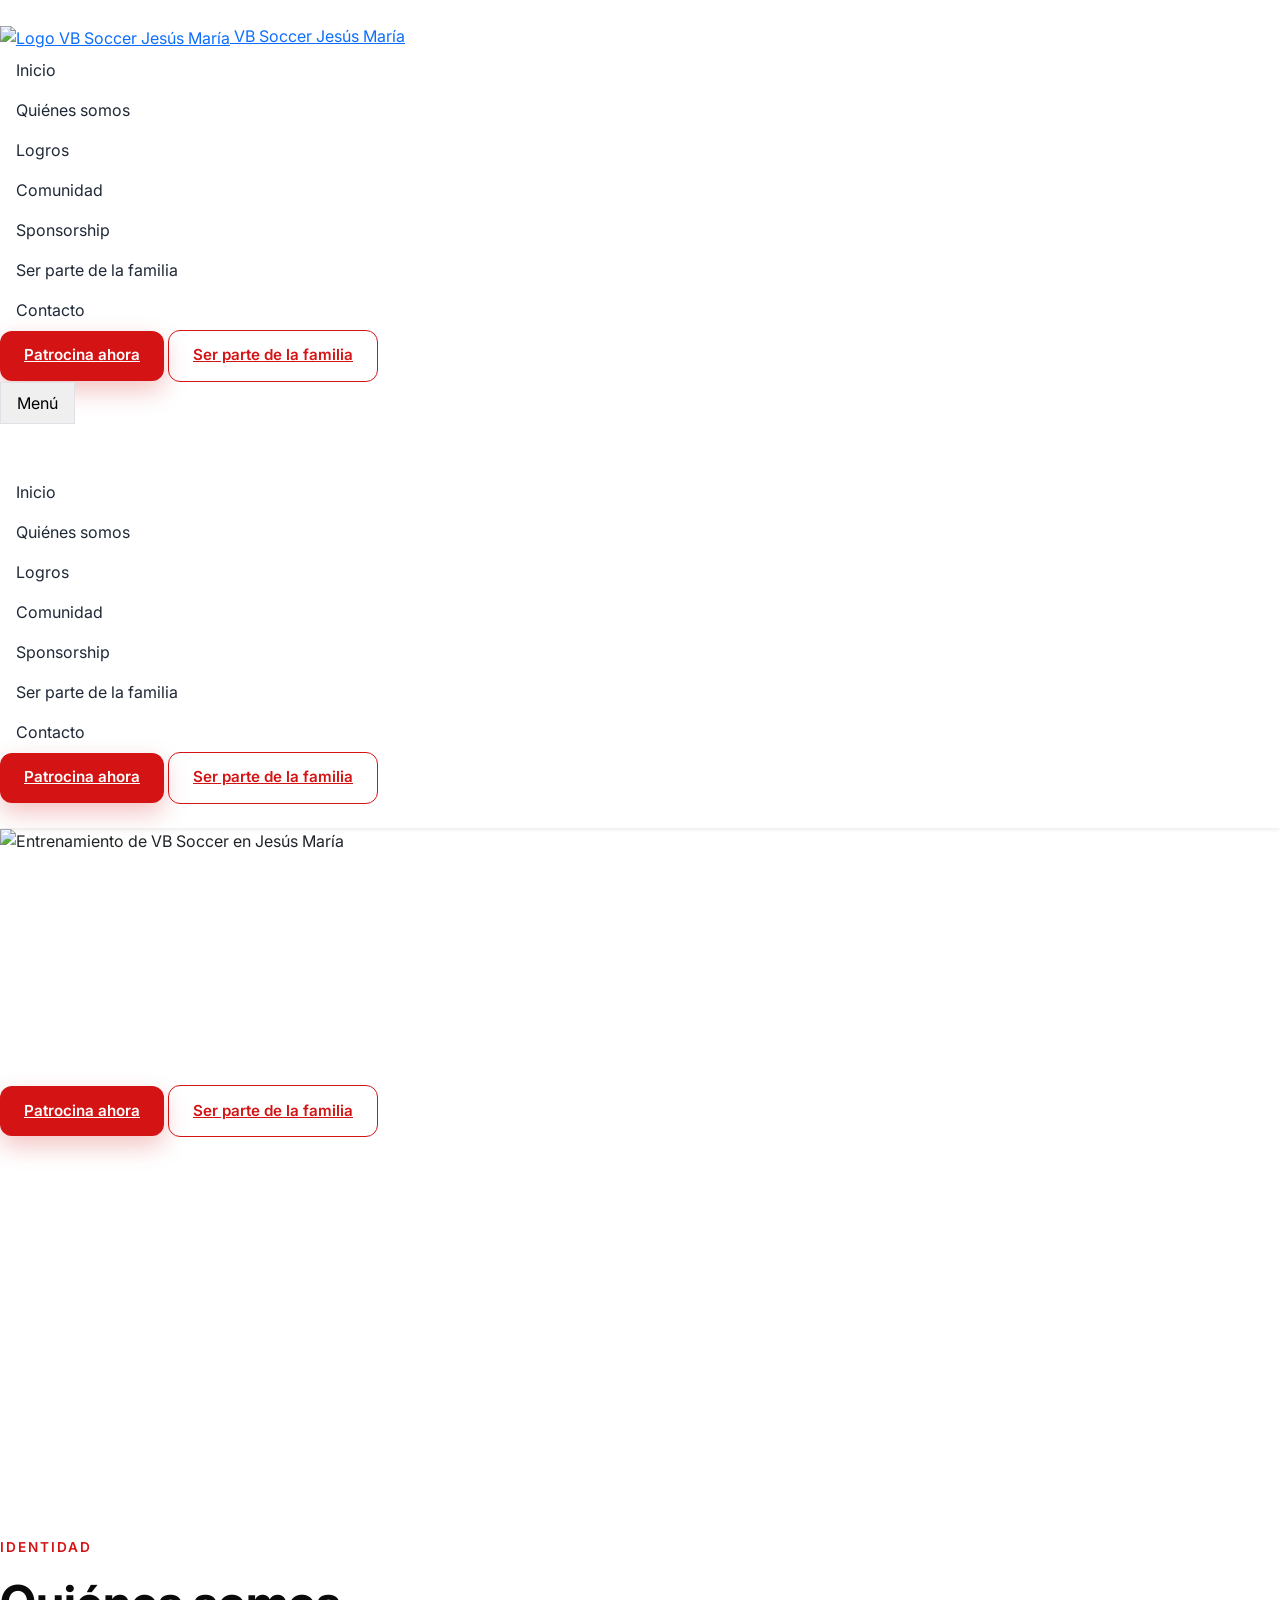
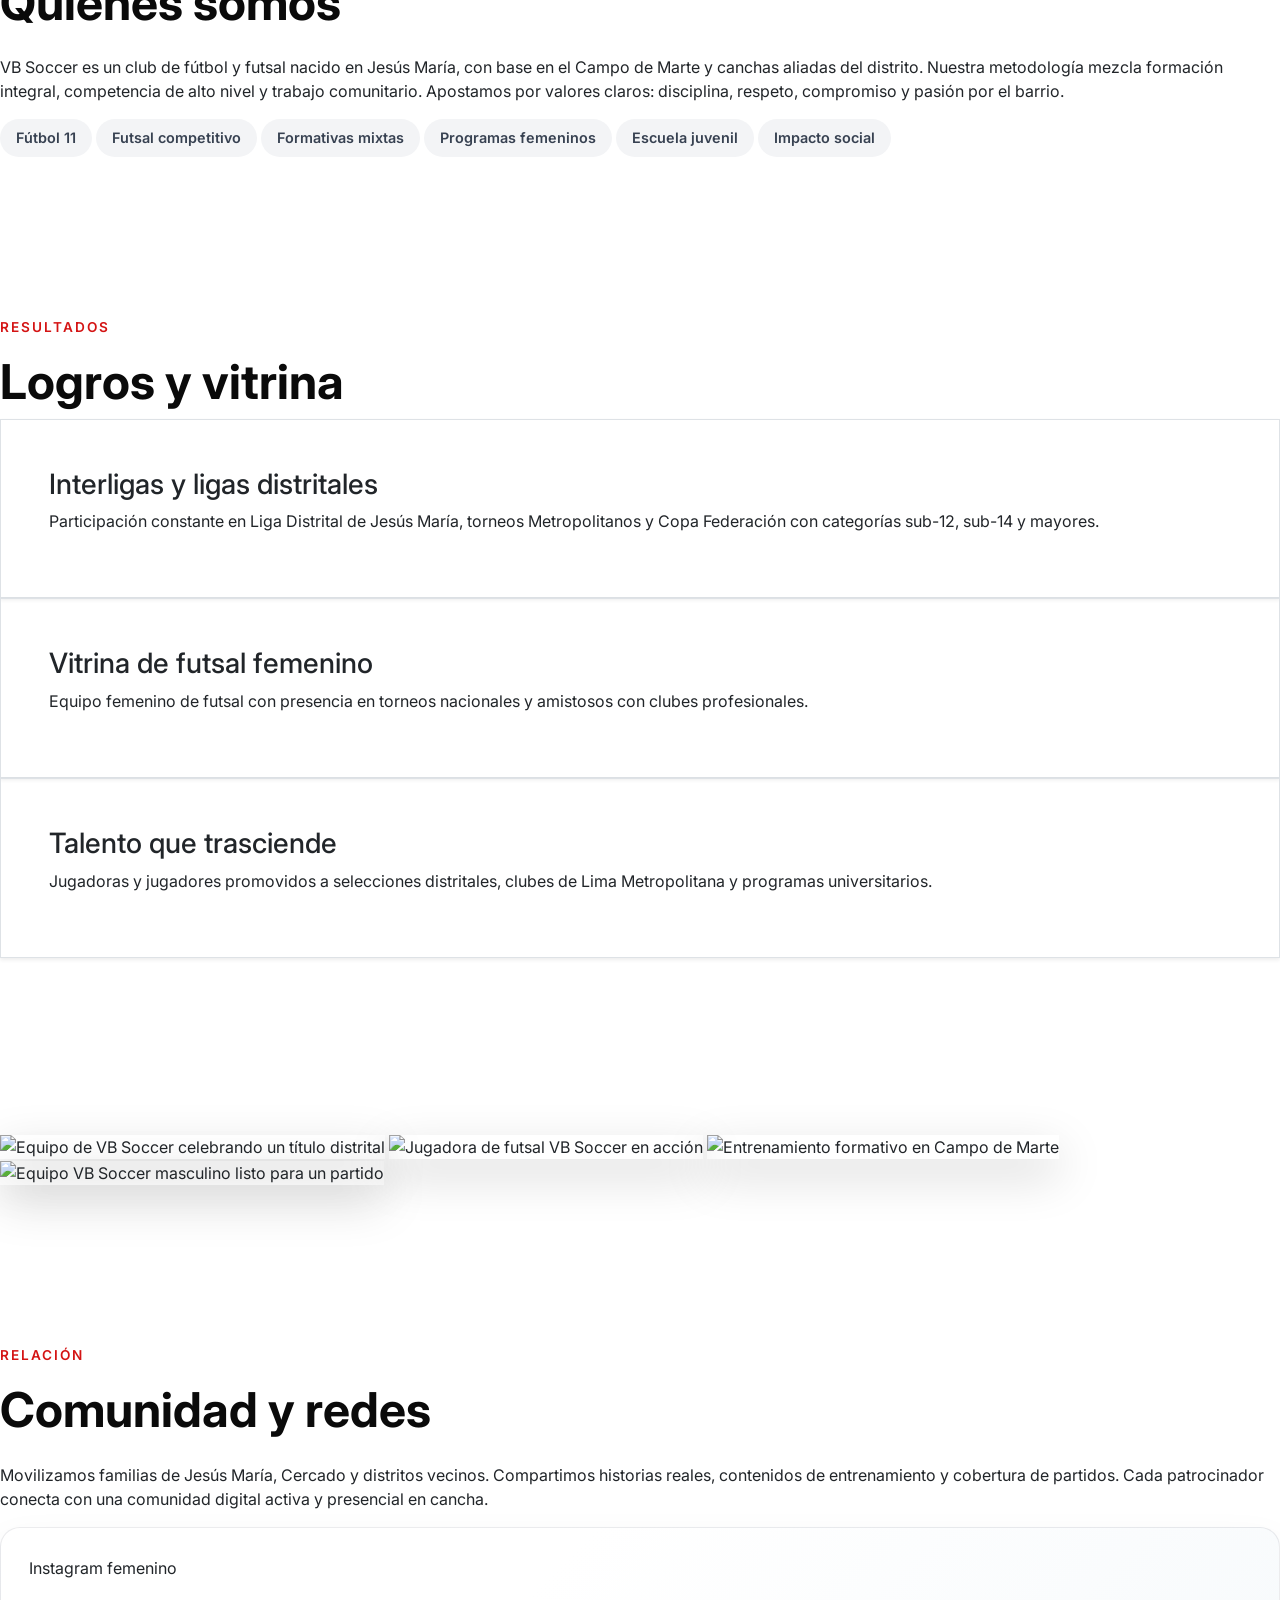
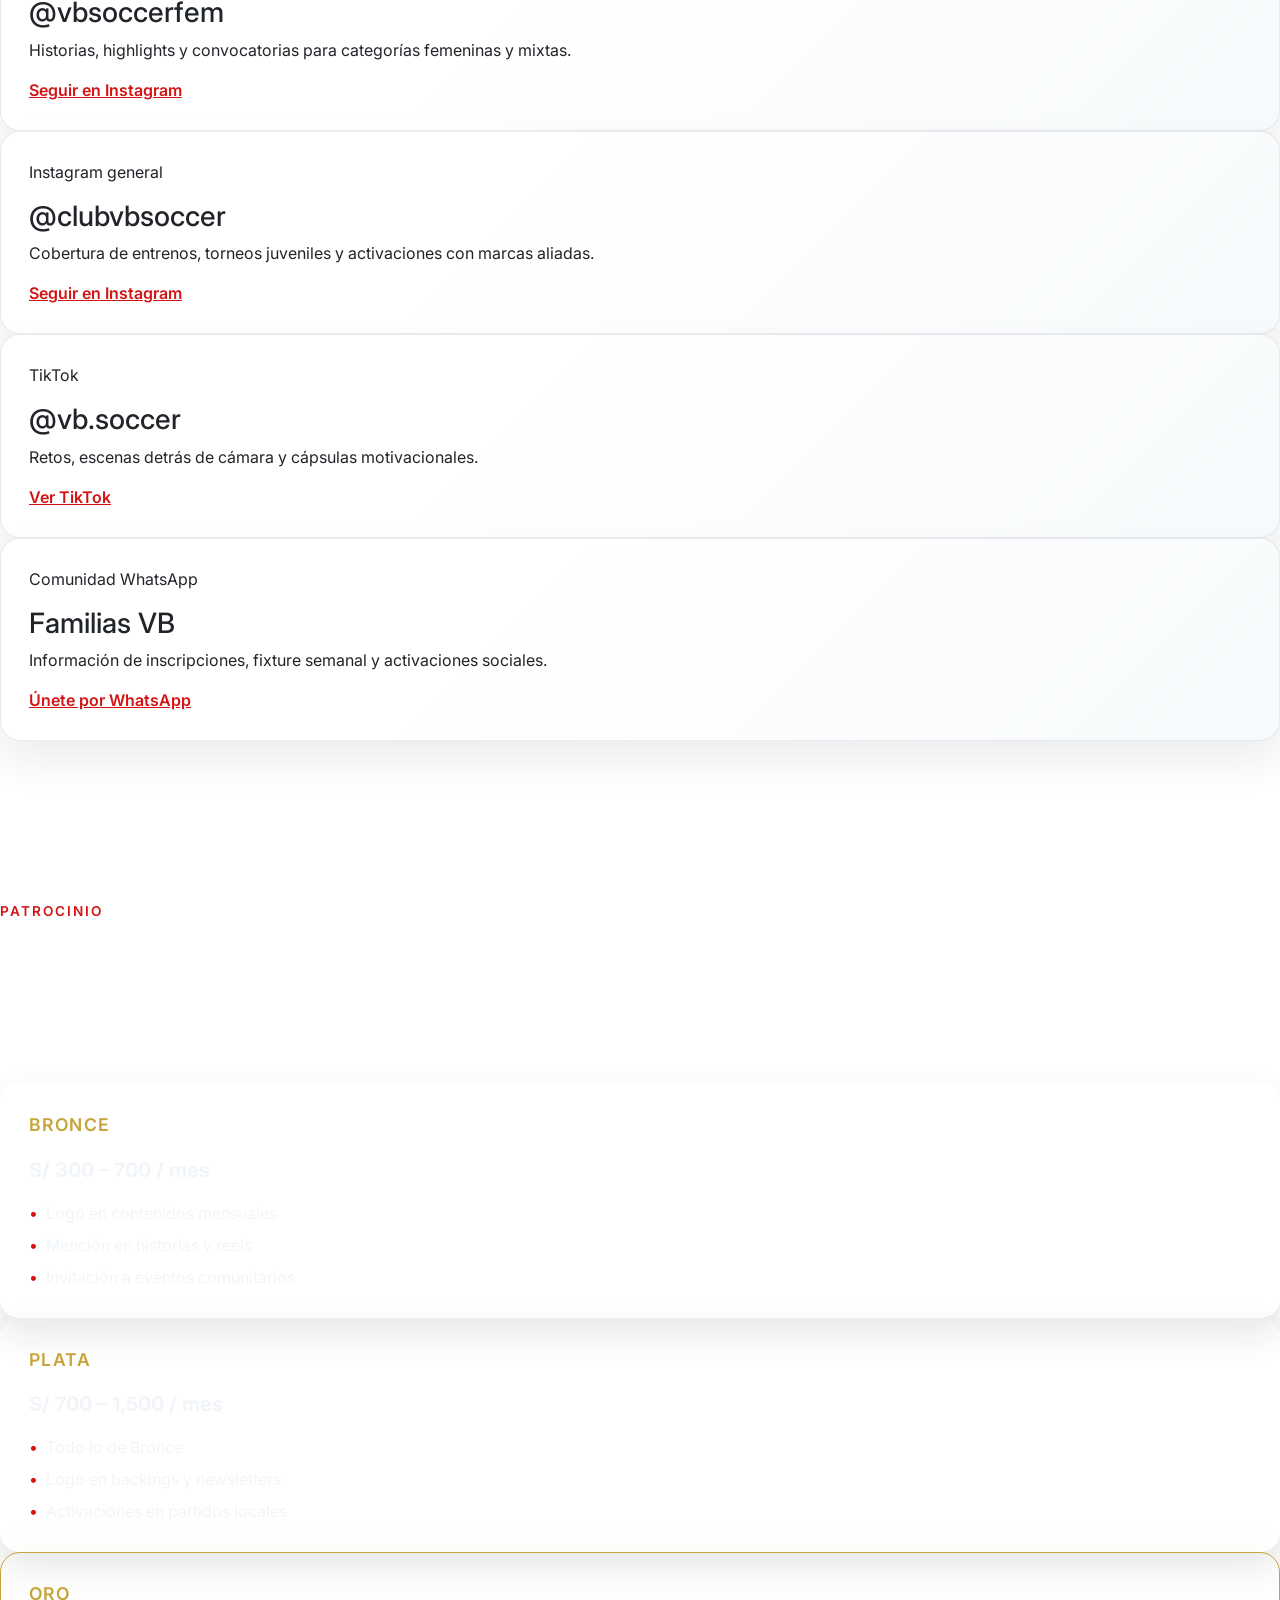
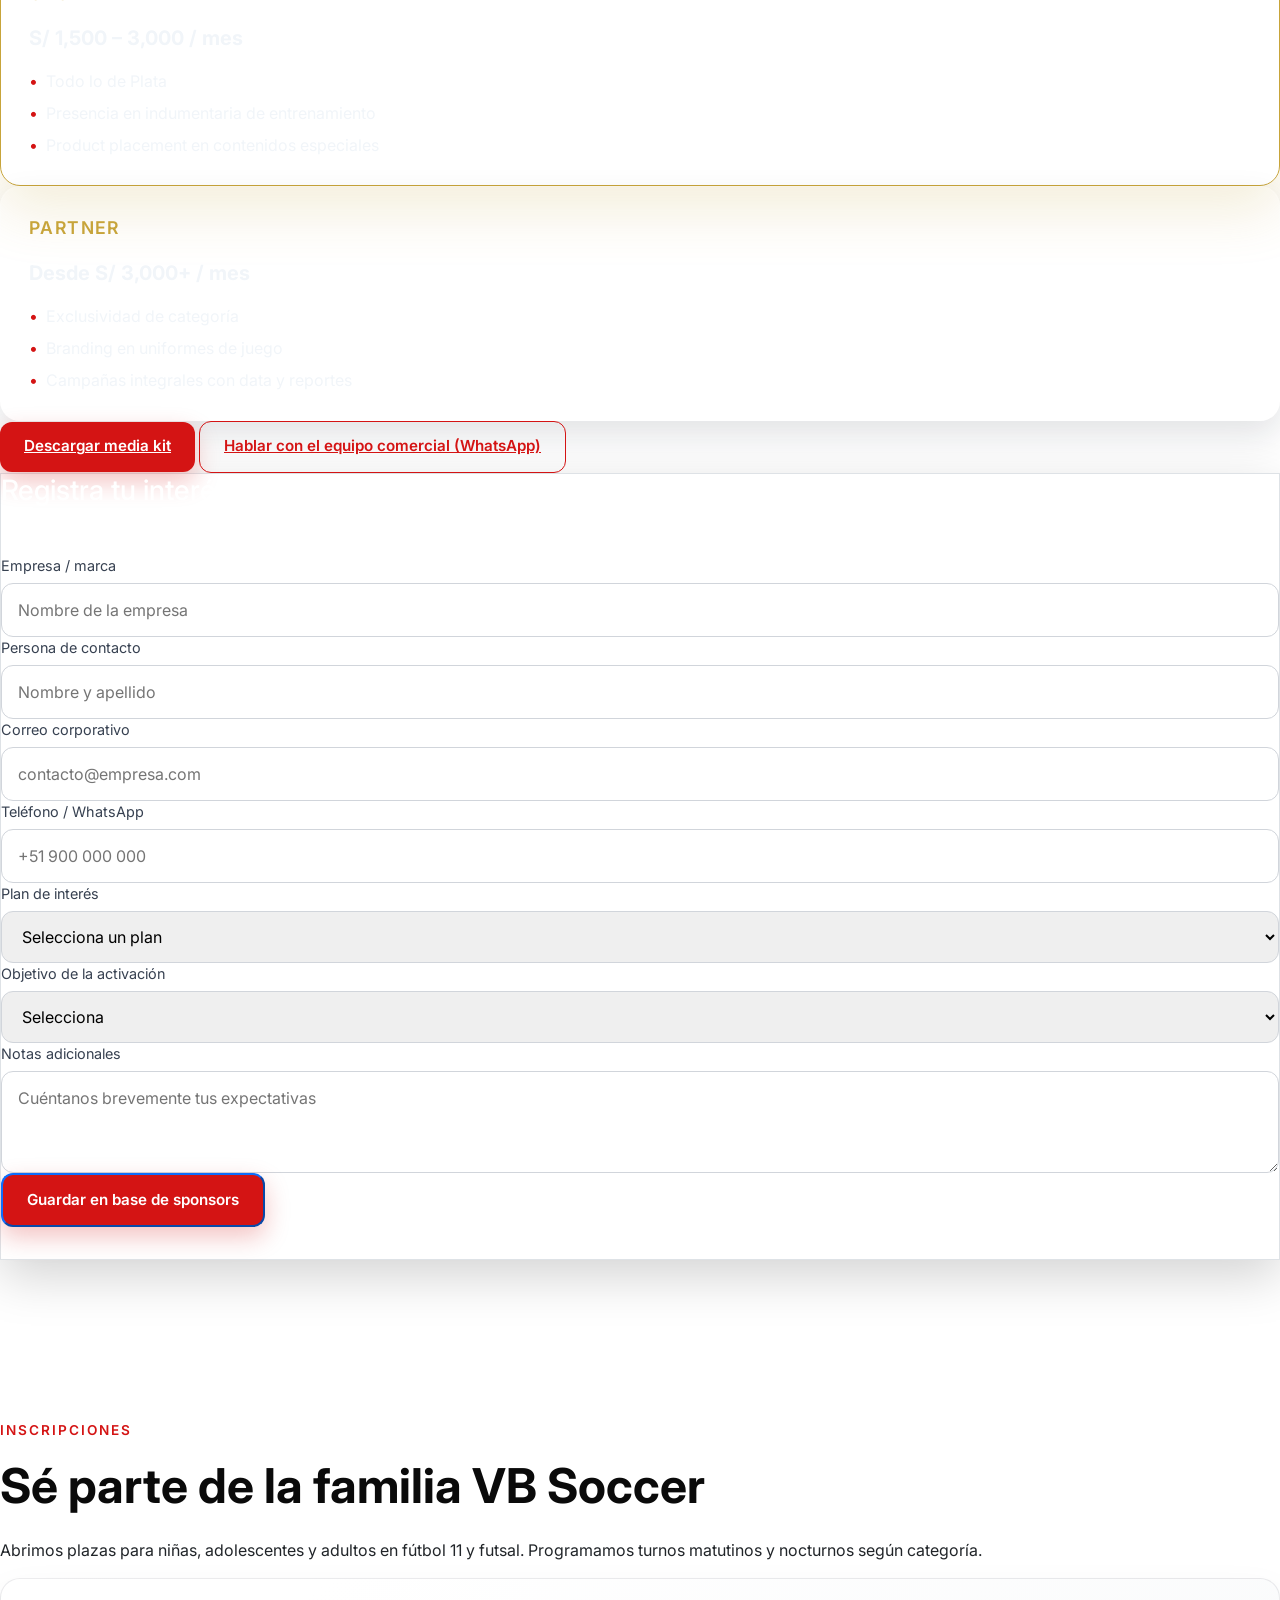
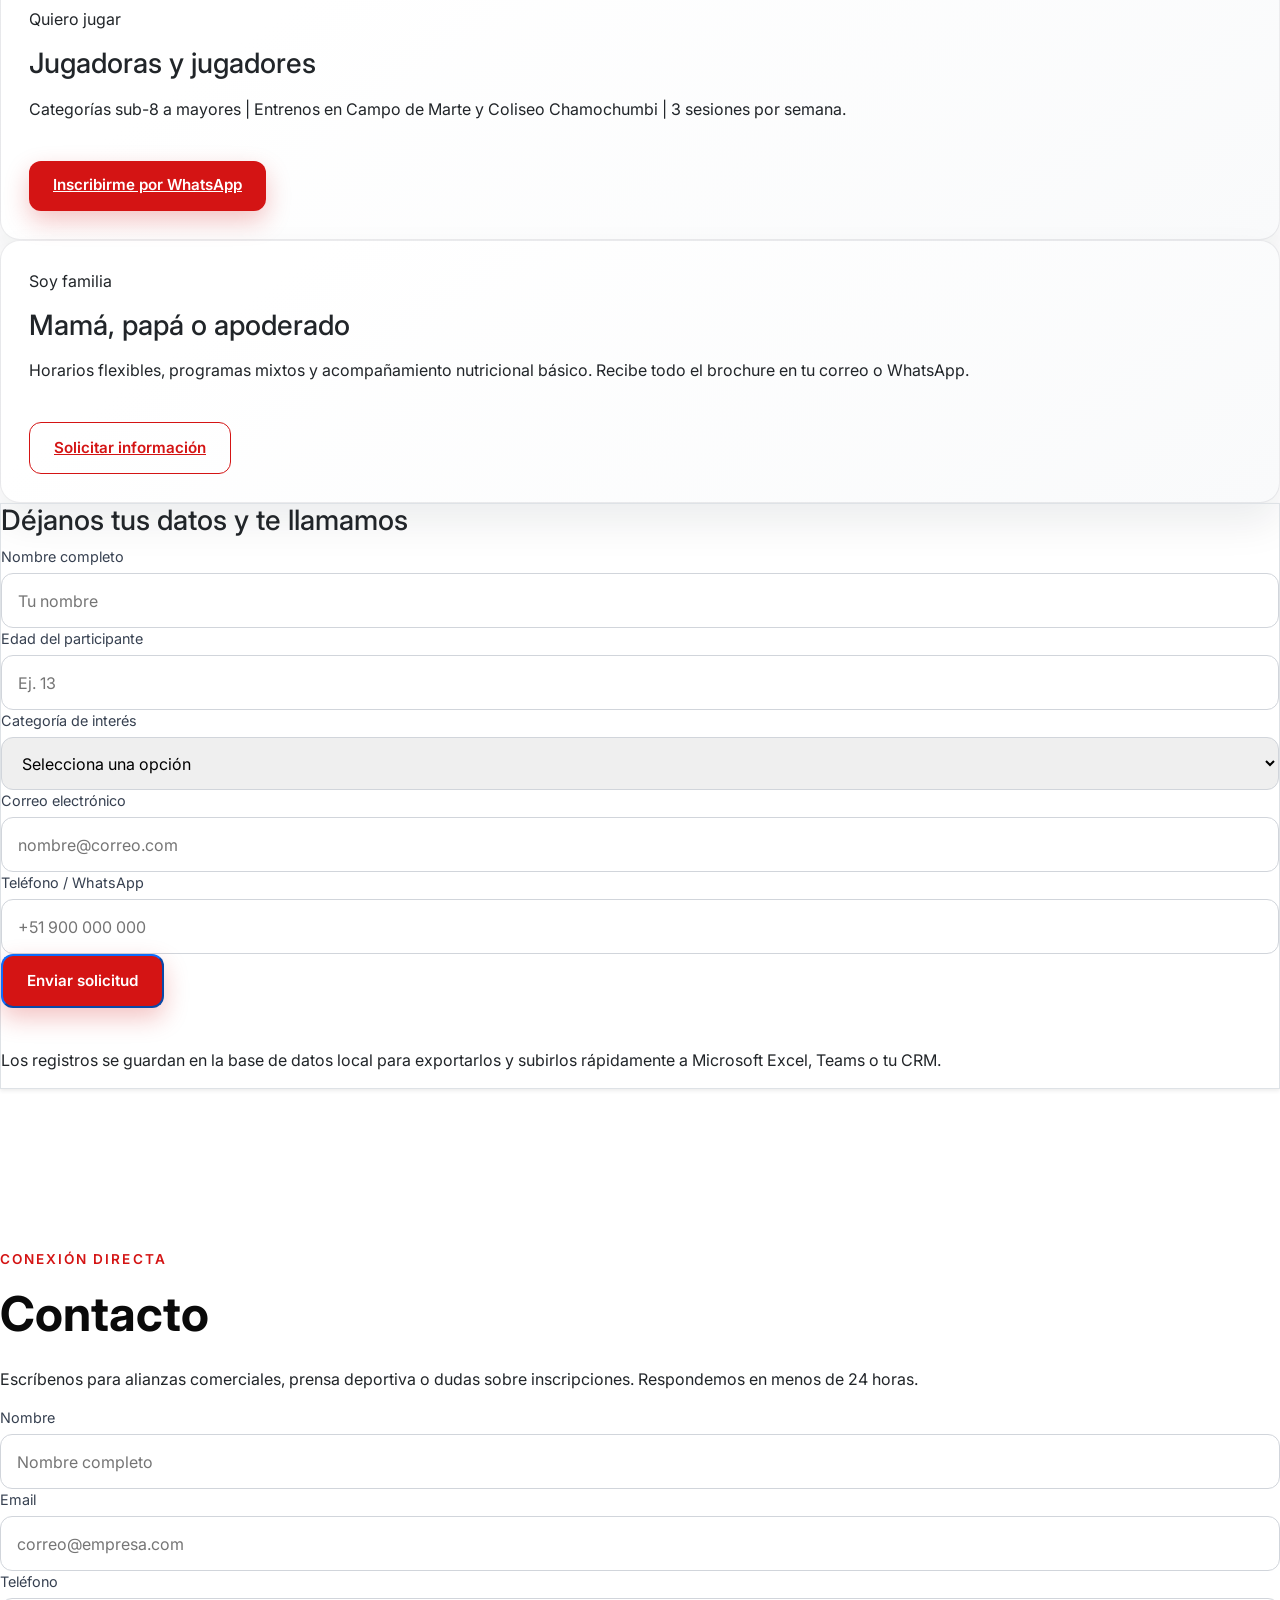
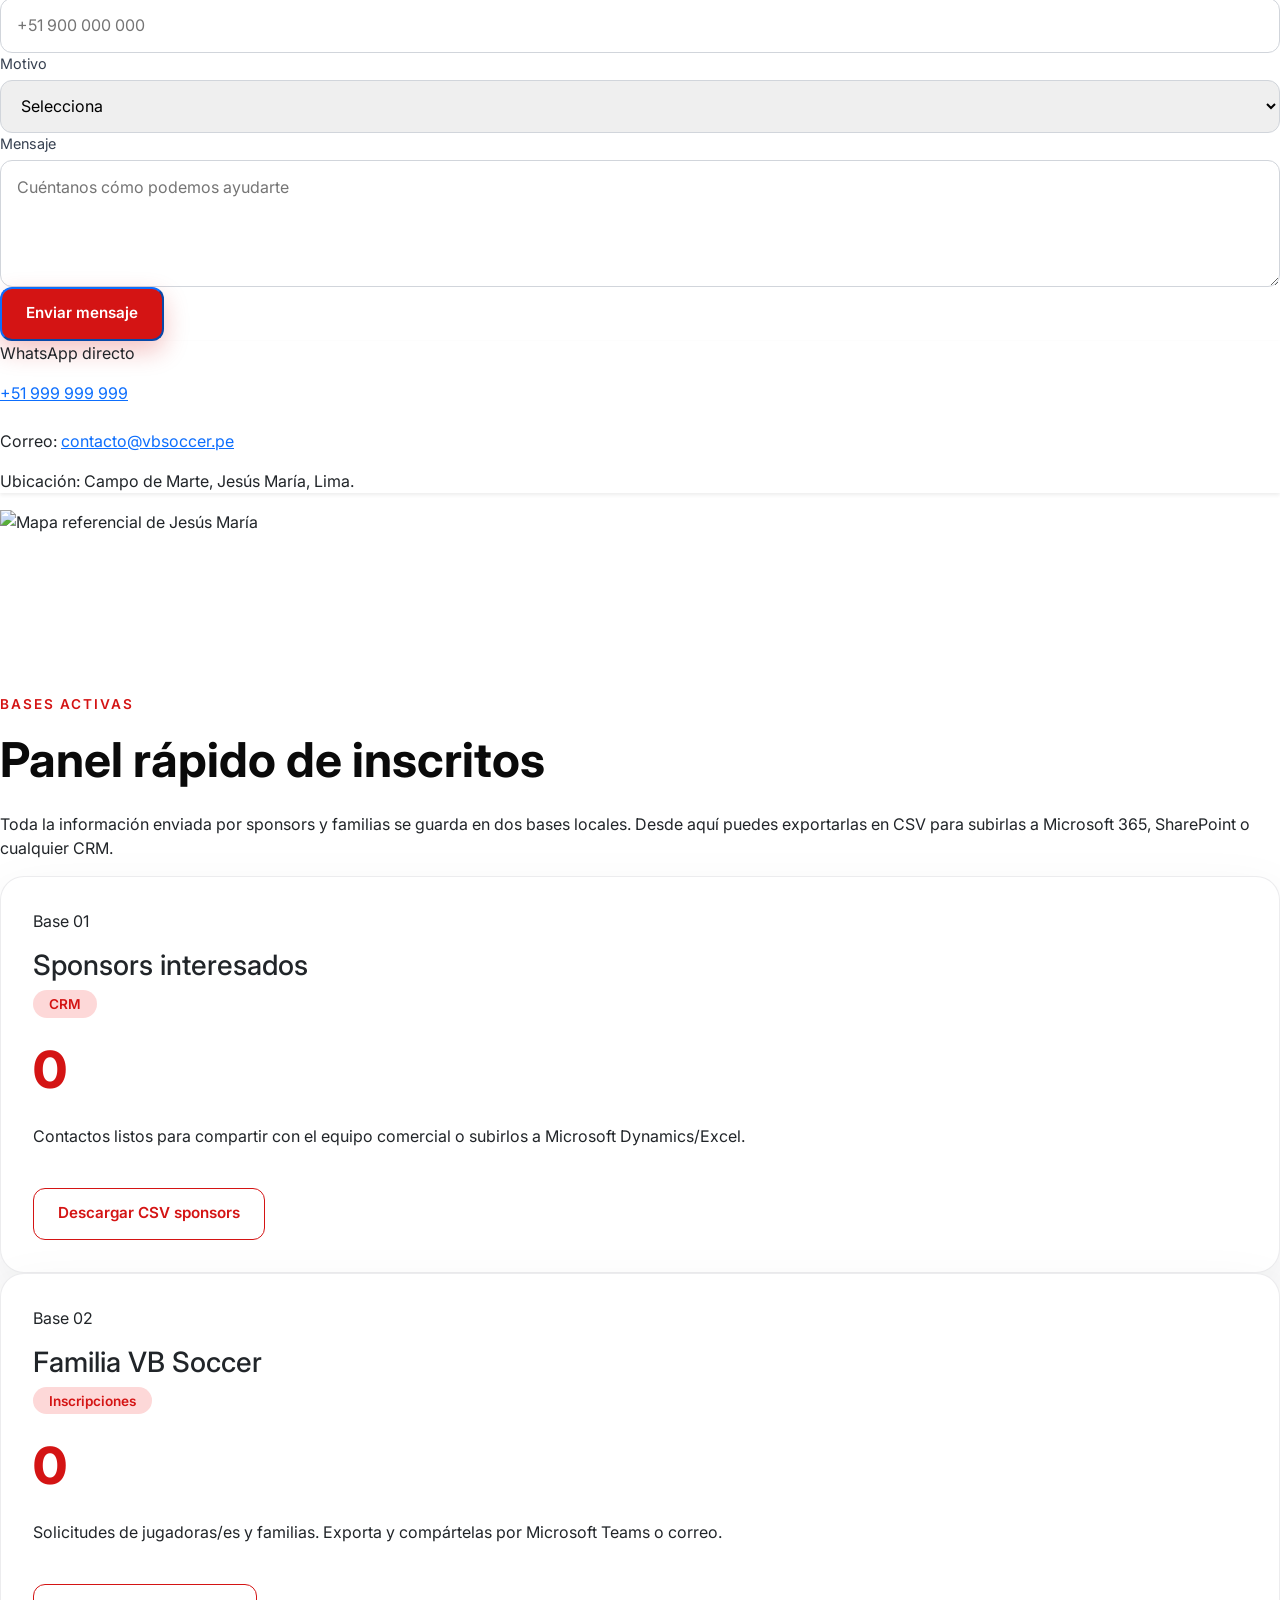
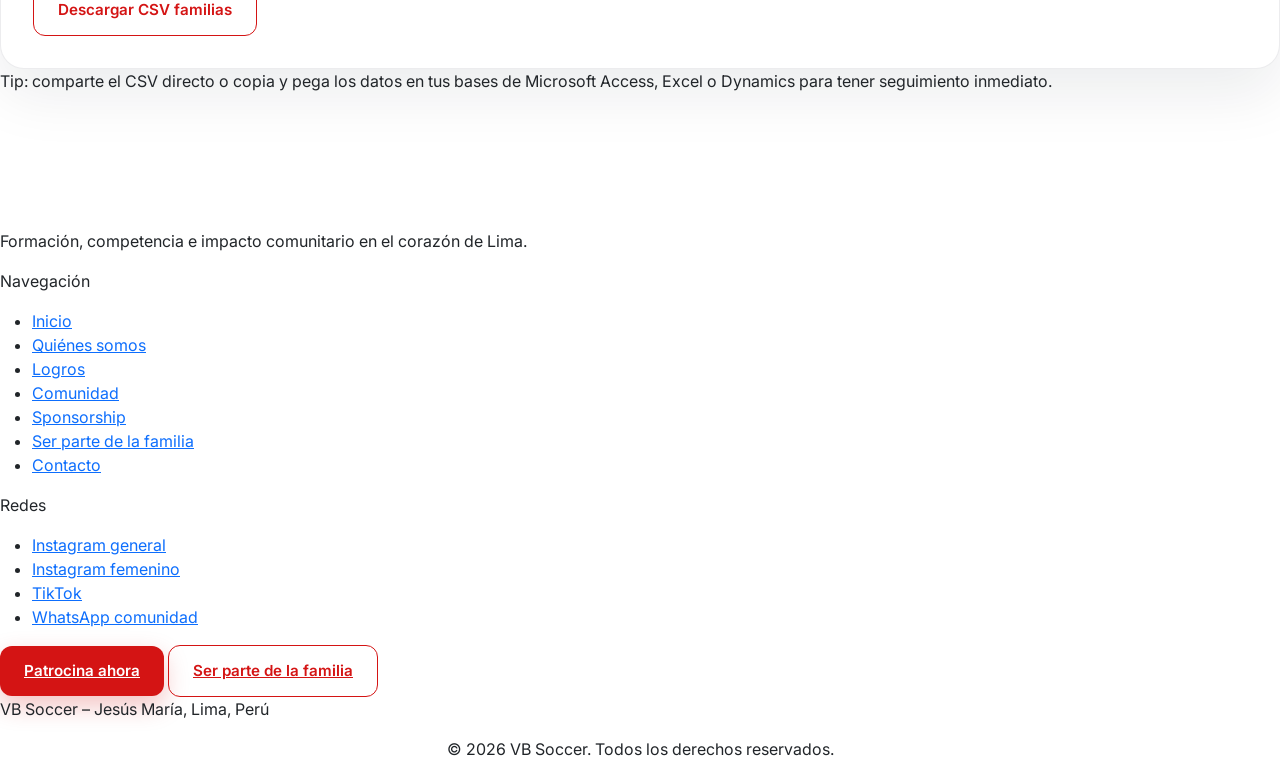
==== commit 5c6b3634: "Add sponsor and family lead databases" ====
--- a/index.all-in-one.html
+++ b/index.all-in-one.html
@@ -11155,6 +11155,37 @@
 #site-header.scrolled {
   background-color: rgba(255, 255, 255, 0.98);
   box-shadow: 0 25px 45px rgba(15, 23, 42, 0.12);
+}
+
+.form-success {
+  font-size: 0.9rem;
+  font-weight: 600;
+  color: #16a34a;
+  min-height: 1rem;
+}
+
+.data-card {
+  border-radius: 1.5rem;
+  padding: 2rem;
+  background: #fff;
+  border: 1px solid rgba(15, 23, 42, 0.08);
+  box-shadow: 0 25px 60px rgba(15, 23, 42, 0.08);
+}
+
+.data-count {
+  font-size: clamp(2.5rem, 4vw, 3.5rem);
+  font-weight: 800;
+  color: var(--vb-red);
+  margin: 1rem 0;
+}
+
+.data-pill {
+  padding: 0.35rem 1rem;
+  border-radius: 999px;
+  background-color: var(--vb-red-soft);
+  color: var(--vb-red);
+  font-weight: 600;
+  font-size: 0.85rem;
 }
 
   </style>
@@ -11373,6 +11404,56 @@
             <a href="assets/docs/media-kit-vb-soccer-2025.pdf" class="btn-primary inline-flex items-center justify-center" download>Descargar media kit</a>
             <a href="https://wa.me/51999999999" class="btn-secondary inline-flex items-center justify-center" target="_blank" rel="noreferrer">Hablar con el equipo comercial (WhatsApp)</a>
           </div>
+          <div class="mt-10 rounded-2xl border border-white/20 bg-white/5 p-6 shadow-lg">
+            <h3 class="text-2xl font-semibold text-white">Registra tu interés como sponsor</h3>
+            <p class="mt-2 text-gray-200">Completa el formulario y guardaremos los datos en la base de sponsors para que el equipo comercial pueda subirlos a Microsoft o el CRM que prefieras.</p>
+            <form id="sponsor-form" class="mt-6 grid gap-4 md:grid-cols-2">
+              <label class="form-field">
+                <span>Empresa / marca</span>
+                <input type="text" name="empresa" placeholder="Nombre de la empresa" required />
+              </label>
+              <label class="form-field">
+                <span>Persona de contacto</span>
+                <input type="text" name="contacto" placeholder="Nombre y apellido" required />
+              </label>
+              <label class="form-field">
+                <span>Correo corporativo</span>
+                <input type="email" name="correo" placeholder="contacto@empresa.com" required />
+              </label>
+              <label class="form-field">
+                <span>Teléfono / WhatsApp</span>
+                <input type="tel" name="telefono" placeholder="+51 900 000 000" required />
+              </label>
+              <label class="form-field">
+                <span>Plan de interés</span>
+                <select name="plan" required>
+                  <option value="">Selecciona un plan</option>
+                  <option value="bronce">Bronce</option>
+                  <option value="plata">Plata</option>
+                  <option value="oro">Oro</option>
+                  <option value="partner">Partner / a medida</option>
+                </select>
+              </label>
+              <label class="form-field">
+                <span>Objetivo de la activación</span>
+                <select name="objetivo">
+                  <option value="">Selecciona</option>
+                  <option value="awareness">Awareness / branding</option>
+                  <option value="ventas">Ventas / promociones</option>
+                  <option value="comunidad">Impacto comunitario</option>
+                  <option value="otro">Otro</option>
+                </select>
+              </label>
+              <label class="form-field md:col-span-2">
+                <span>Notas adicionales</span>
+                <textarea name="mensaje" rows="3" placeholder="Cuéntanos brevemente tus expectativas"></textarea>
+              </label>
+              <div class="md:col-span-2 flex flex-col gap-3">
+                <button type="submit" class="btn-primary w-full">Guardar en base de sponsors</button>
+                <p id="sponsor-success" class="form-success" aria-live="polite"></p>
+              </div>
+            </form>
+          </div>
         </div>
       </section>
 
@@ -11399,7 +11480,7 @@
           </div>
           <div class="mt-10 rounded-2xl border border-gray-200 p-6 shadow-sm">
             <h3 class="text-xl font-semibold text-gray-900">Déjanos tus datos y te llamamos</h3>
-            <form class="mt-6 grid gap-4 md:grid-cols-2">
+            <form id="familia-form" class="mt-6 grid gap-4 md:grid-cols-2">
               <label class="form-field">
                 <span>Nombre completo</span>
                 <input type="text" name="nombre" placeholder="Tu nombre" required />
@@ -11426,10 +11507,12 @@
                 <span>Teléfono / WhatsApp</span>
                 <input type="tel" name="telefono" placeholder="+51 900 000 000" required />
               </label>
-              <div class="md:col-span-2">
+              <div class="md:col-span-2 flex flex-col gap-3">
                 <button type="submit" class="btn-primary w-full">Enviar solicitud</button>
+                <p id="familia-success" class="form-success" aria-live="polite"></p>
               </div>
             </form>
+            <p class="mt-4 text-sm text-gray-500">Los registros se guardan en la base de datos local para exportarlos y subirlos rápidamente a Microsoft Excel, Teams o tu CRM.</p>
           </div>
         </div>
       </section>
@@ -11486,6 +11569,43 @@
           </div>
         </div>
       </section>
+
+      <section id="registros" class="section-spacing bg-white">
+        <div class="mx-auto max-w-6xl px-6">
+          <div class="max-w-3xl">
+            <p class="section-eyebrow">Bases activas</p>
+            <h2 class="section-title">Panel rápido de inscritos</h2>
+            <p class="mt-4 text-lg text-gray-700">Toda la información enviada por sponsors y familias se guarda en dos bases locales. Desde aquí puedes exportarlas en CSV para subirlas a Microsoft 365, SharePoint o cualquier CRM.</p>
+          </div>
+          <div class="mt-10 grid gap-6 md:grid-cols-2">
+            <article class="data-card">
+              <div class="flex items-start justify-between gap-4">
+                <div>
+                  <p class="text-sm uppercase tracking-wide text-gray-500">Base 01</p>
+                  <h3 class="text-2xl font-semibold text-gray-900">Sponsors interesados</h3>
+                </div>
+                <span class="data-pill">CRM</span>
+              </div>
+              <p class="data-count" id="sponsor-count">0</p>
+              <p class="text-gray-600">Contactos listos para compartir con el equipo comercial o subirlos a Microsoft Dynamics/Excel.</p>
+              <button type="button" class="btn-secondary mt-4 w-full" data-export="sponsor">Descargar CSV sponsors</button>
+            </article>
+            <article class="data-card">
+              <div class="flex items-start justify-between gap-4">
+                <div>
+                  <p class="text-sm uppercase tracking-wide text-gray-500">Base 02</p>
+                  <h3 class="text-2xl font-semibold text-gray-900">Familia VB Soccer</h3>
+                </div>
+                <span class="data-pill">Inscripciones</span>
+              </div>
+              <p class="data-count" id="familia-count">0</p>
+              <p class="text-gray-600">Solicitudes de jugadoras/es y familias. Exporta y compártelas por Microsoft Teams o correo.</p>
+              <button type="button" class="btn-secondary mt-4 w-full" data-export="familia">Descargar CSV familias</button>
+            </article>
+          </div>
+          <p class="mt-6 text-sm text-gray-500">Tip: comparte el CSV directo o copia y pega los datos en tus bases de Microsoft Access, Excel o Dynamics para tener seguimiento inmediato.</p>
+        </div>
+      </section>
     </main>
 
     <footer class="bg-gray-900 text-gray-200">
@@ -11555,6 +11675,17 @@
   const mobileMenu = document.getElementById('mobile-menu');
   const yearEl = document.getElementById('copyright-year');
   const navLinks = document.querySelectorAll('[data-scroll]');
+  const sponsorForm = document.getElementById('sponsor-form');
+  const familiaForm = document.getElementById('familia-form');
+  const sponsorSuccess = document.getElementById('sponsor-success');
+  const familiaSuccess = document.getElementById('familia-success');
+  const sponsorCountEl = document.getElementById('sponsor-count');
+  const familiaCountEl = document.getElementById('familia-count');
+  const exportButtons = document.querySelectorAll('[data-export]');
+  const storageKeys = {
+    sponsor: 'vbSponsorLeads',
+    familia: 'vbFamiliaLeads',
+  };
 
   if (yearEl) {
     yearEl.textContent = new Date().getFullYear();
@@ -11596,6 +11727,113 @@
 
   setHeaderState();
   window.addEventListener('scroll', setHeaderState, { passive: true });
+
+  const safeParse = (value) => {
+    try {
+      return value ? JSON.parse(value) : [];
+    } catch (error) {
+      console.warn('No se pudieron leer los registros', error);
+      return [];
+    }
+  };
+
+  const loadRecords = (type) => {
+    const raw = localStorage.getItem(storageKeys[type]);
+    return safeParse(raw);
+  };
+
+  const updateCount = (type, value) => {
+    if (type === 'sponsor' && sponsorCountEl) {
+      sponsorCountEl.textContent = value.toString();
+    }
+    if (type === 'familia' && familiaCountEl) {
+      familiaCountEl.textContent = value.toString();
+    }
+  };
+
+  const saveRecords = (type, records) => {
+    localStorage.setItem(storageKeys[type], JSON.stringify(records));
+    updateCount(type, records.length);
+  };
+
+  ['sponsor', 'familia'].forEach((type) => {
+    updateCount(type, loadRecords(type).length);
+  });
+
+  const showMessage = (element, message) => {
+    if (!element) return;
+    element.textContent = message;
+    setTimeout(() => {
+      element.textContent = '';
+    }, 5000);
+  };
+
+  const serializeForm = (form) => {
+    const formData = new FormData(form);
+    return Array.from(formData.entries()).reduce((acc, [key, value]) => {
+      acc[key] = value.trim();
+      return acc;
+    }, {});
+  };
+
+  const handleForm = (form, type, successElement) => {
+    form?.addEventListener('submit', (event) => {
+      event.preventDefault();
+      const data = serializeForm(form);
+      data.id = typeof crypto !== 'undefined' && crypto.randomUUID ? crypto.randomUUID() : `${type}-${Date.now()}`;
+      data.timestamp = new Date().toISOString();
+      const records = loadRecords(type);
+      records.push(data);
+      saveRecords(type, records);
+      form.reset();
+      showMessage(successElement, 'Registro guardado en la base local.');
+    });
+  };
+
+  handleForm(sponsorForm, 'sponsor', sponsorSuccess);
+  handleForm(familiaForm, 'familia', familiaSuccess);
+
+  const buildCSV = (records) => {
+    if (!records.length) return '';
+    const columns = Array.from(
+      records.reduce((acc, item) => {
+        Object.keys(item).forEach((key) => acc.add(key));
+        return acc;
+      }, new Set())
+    );
+    const header = columns.join(',');
+    const rows = records.map((item) =>
+      columns
+        .map((key) => {
+          const cell = item[key] ?? '';
+          return `"${cell.toString().replace(/"/g, '""')}"`;
+        })
+        .join(',')
+    );
+    return [header, ...rows].join('\n');
+  };
+
+  exportButtons.forEach((button) => {
+    button.addEventListener('click', () => {
+      const type = button.getAttribute('data-export');
+      if (!type) return;
+      const records = loadRecords(type);
+      if (!records.length) {
+        alert('No hay registros todavía en esta base.');
+        return;
+      }
+      const csv = buildCSV(records);
+      const blob = new Blob([csv], { type: 'text/csv;charset=utf-8;' });
+      const url = URL.createObjectURL(blob);
+      const link = document.createElement('a');
+      link.href = url;
+      link.download = type === 'sponsor' ? 'registros-sponsors.csv' : 'registros-familia.csv';
+      document.body.appendChild(link);
+      link.click();
+      document.body.removeChild(link);
+      URL.revokeObjectURL(url);
+    });
+  });
 })();
 
   </script>
--- a/style/theme.css
+++ b/style/theme.css
@@ -191,3 +191,34 @@
   background-color: rgba(255, 255, 255, 0.98);
   box-shadow: 0 25px 45px rgba(15, 23, 42, 0.12);
 }
+
+.form-success {
+  font-size: 0.9rem;
+  font-weight: 600;
+  color: #16a34a;
+  min-height: 1rem;
+}
+
+.data-card {
+  border-radius: 1.5rem;
+  padding: 2rem;
+  background: #fff;
+  border: 1px solid rgba(15, 23, 42, 0.08);
+  box-shadow: 0 25px 60px rgba(15, 23, 42, 0.08);
+}
+
+.data-count {
+  font-size: clamp(2.5rem, 4vw, 3.5rem);
+  font-weight: 800;
+  color: var(--vb-red);
+  margin: 1rem 0;
+}
+
+.data-pill {
+  padding: 0.35rem 1rem;
+  border-radius: 999px;
+  background-color: var(--vb-red-soft);
+  color: var(--vb-red);
+  font-weight: 600;
+  font-size: 0.85rem;
+}
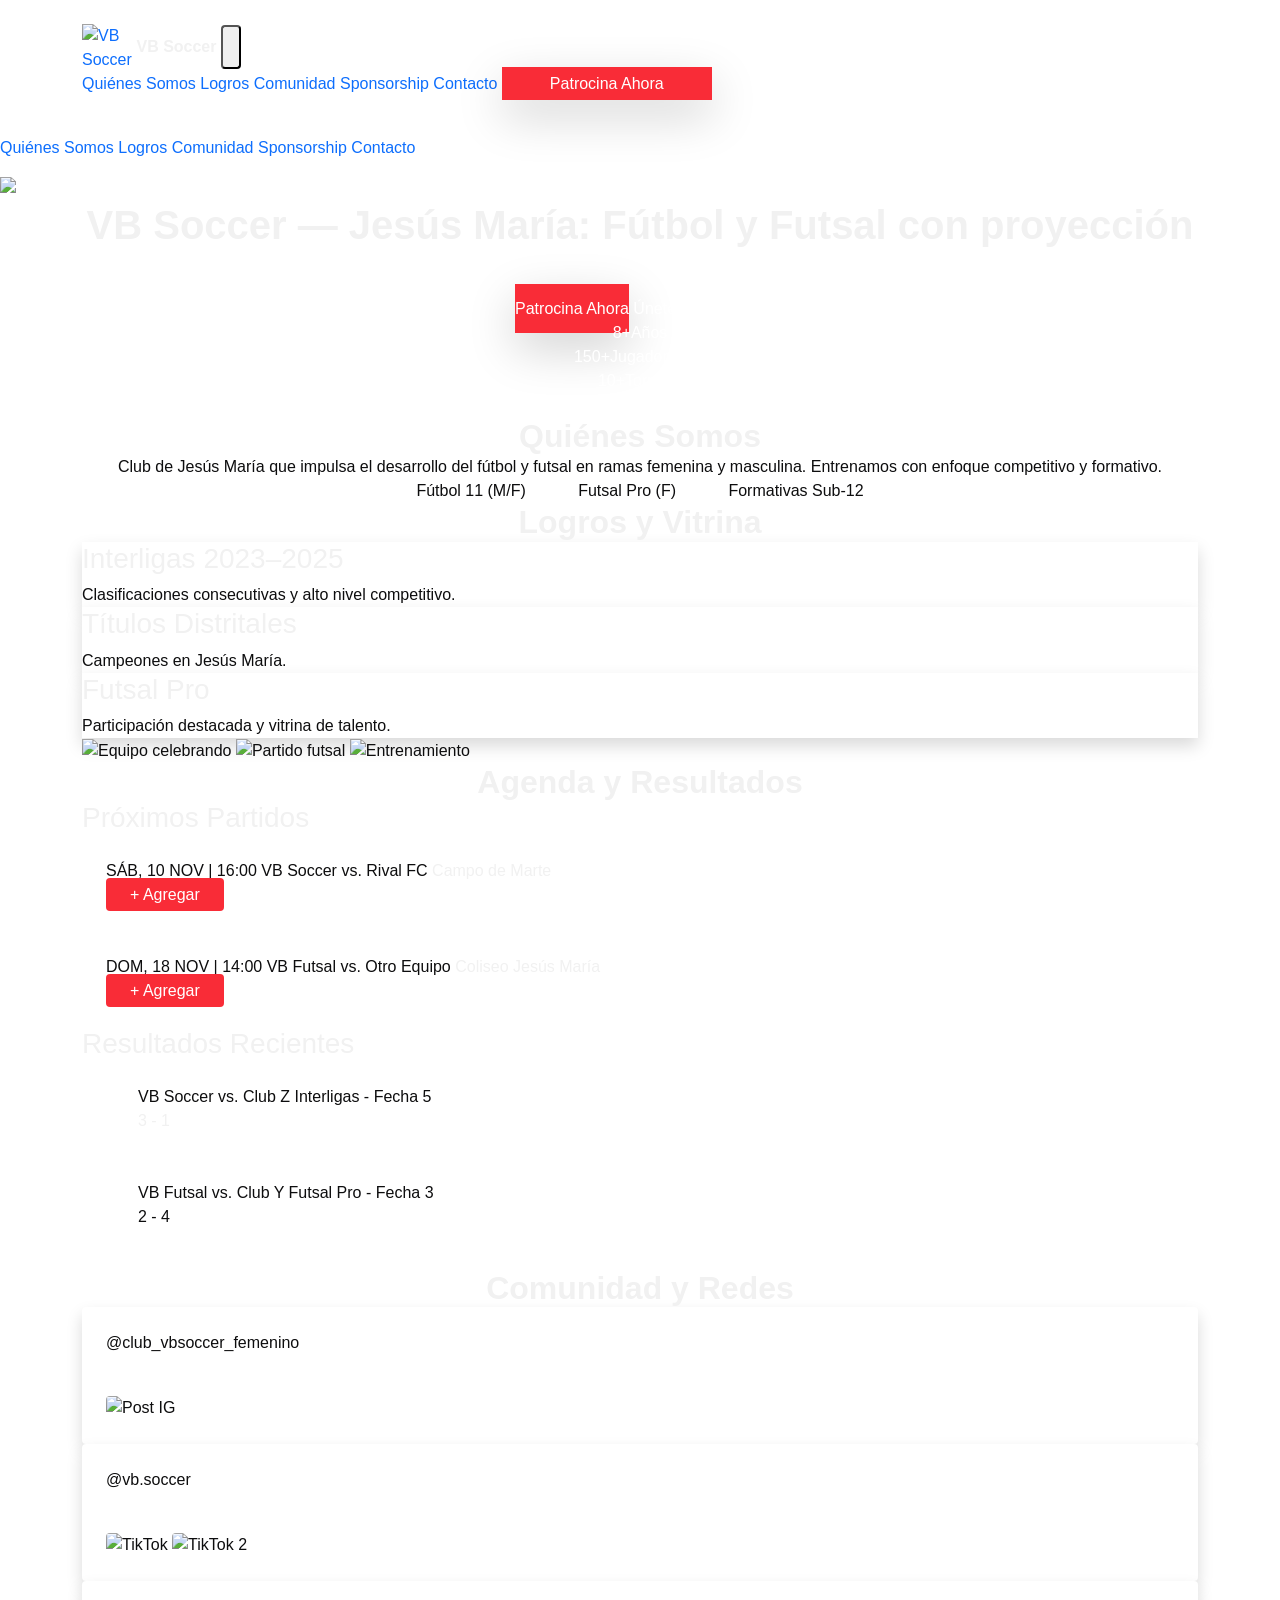
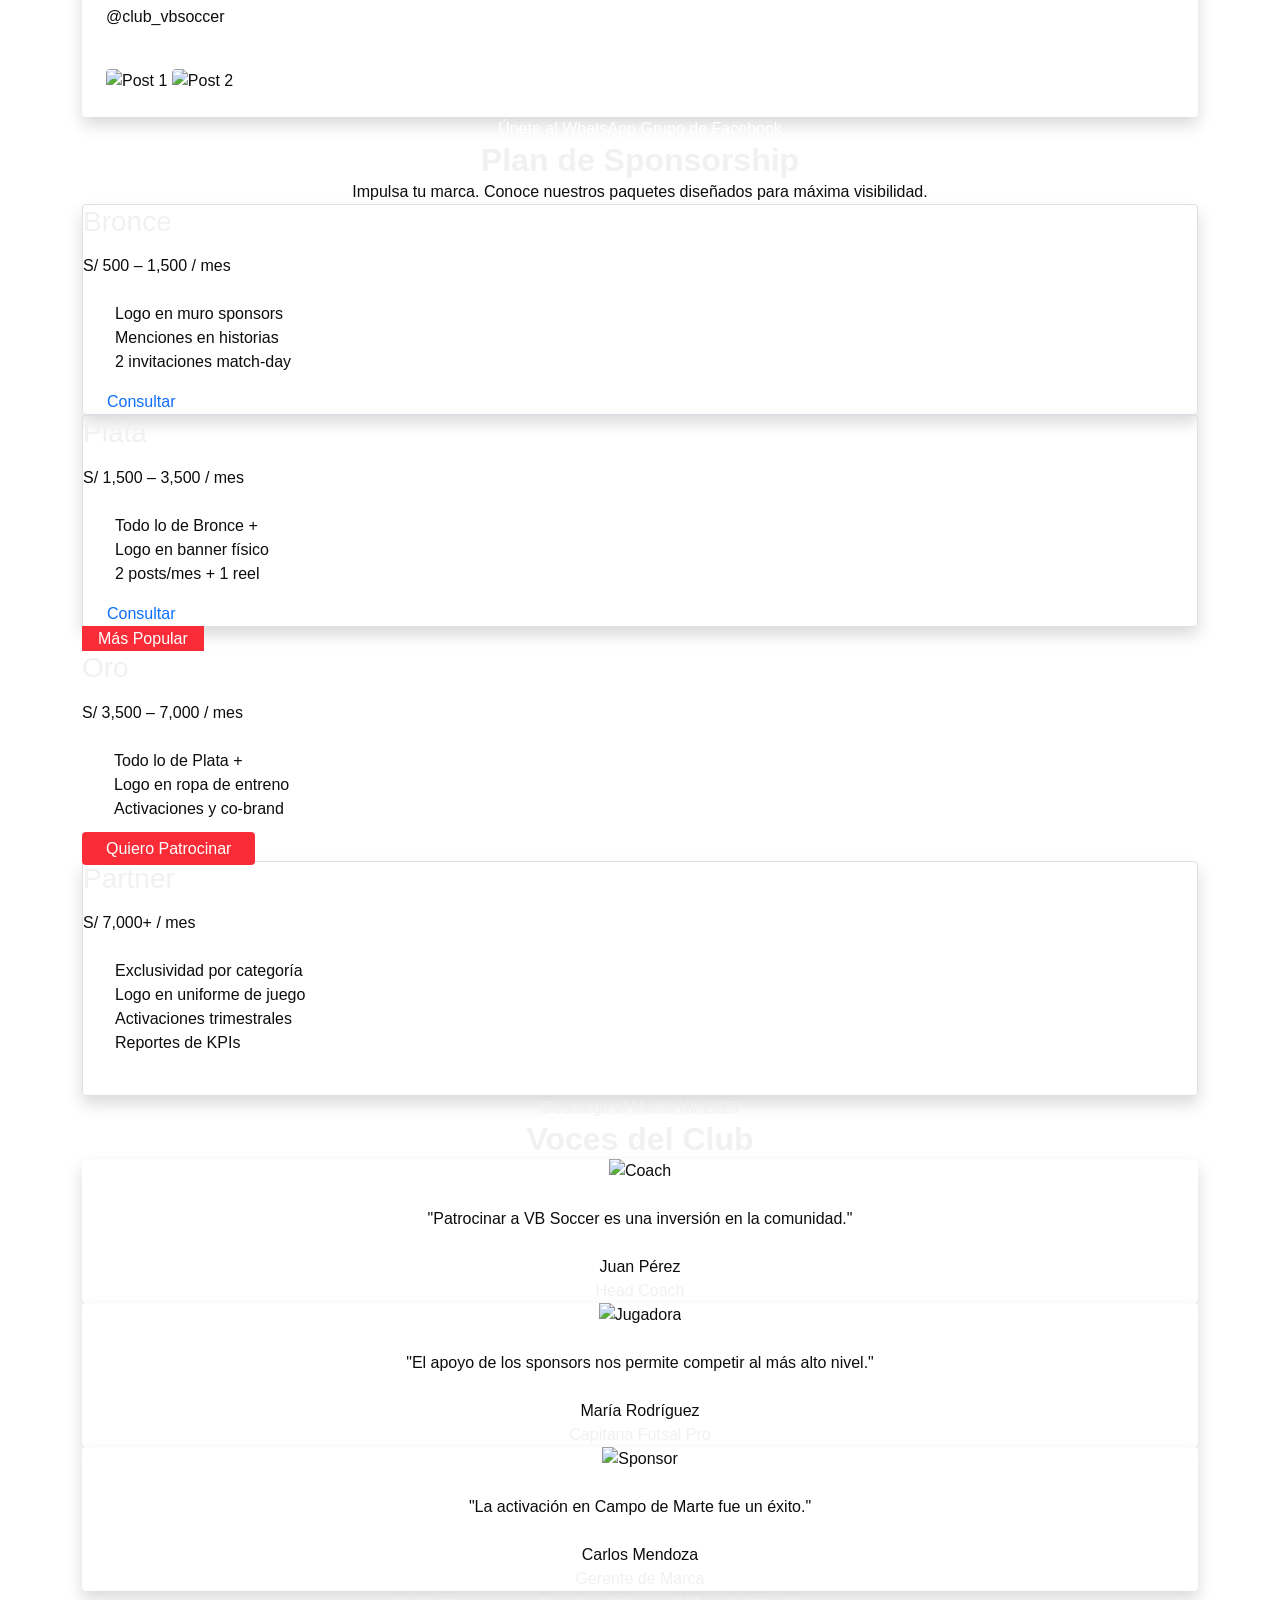
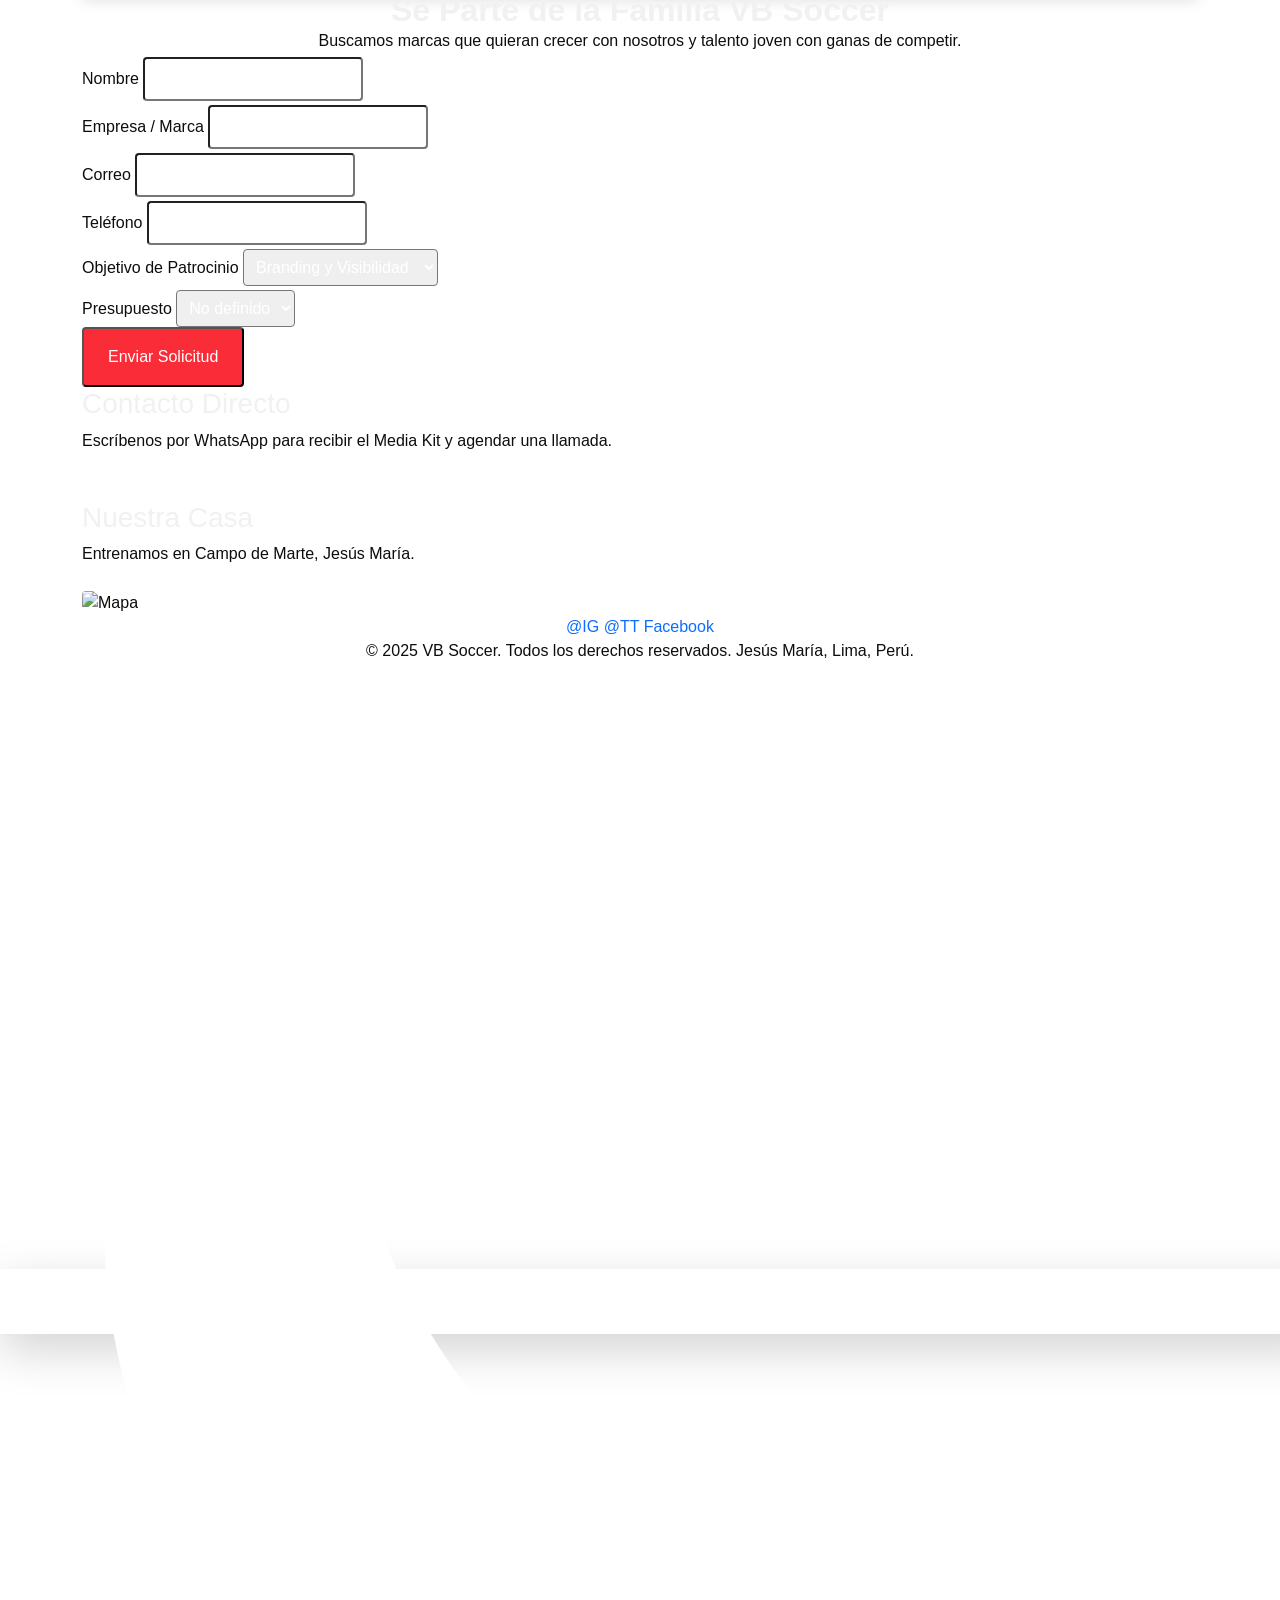
==== commit 867de7c2: "Merge branch 'main' into codex/unir-todos-los-archivos-para-la-web-b4gl9z" ====
--- a/index.all-in-one.html
+++ b/index.all-in-one.html
@@ -1,16 +1,78 @@
 <!doctype html>
 <html lang="es" class="scroll-smooth">
-  <head>
-    <meta charset="utf-8" />
-    <meta name="viewport" content="width=device-width, initial-scale=1" />
-    <title>VB Soccer Jesús María | Patrocinio e Inscripciones Oficiales</title>
-    <meta name="description" content="Landing oficial de patrocinio e inscripciones de VB Soccer Jesús María. Futbol y futsal femenino y masculino con impacto comunitario real." />
-    <link rel="preconnect" href="https://fonts.googleapis.com" />
-    <link rel="preconnect" href="https://fonts.gstatic.com" crossorigin />
-    <link href="https://fonts.googleapis.com/css2?family=Inter:wght@400;500;600;700;800&display=swap" rel="stylesheet" />
-    <script src="https://cdn.tailwindcss.com"></script>
-    <link rel="stylesheet" href="style/theme.css" />
-    <!-- Combined CSS (fonts.css + bootstrap.css + theme.css) -->
+<head>
+  <meta charset="utf-8" />
+  <meta name="viewport" content="width=device-width, initial-scale=1" />
+  <title>VB Soccer Jesús María | Patrocinio de Talento</title>
+
+  <!-- Canonical & Robots -->
+  <link rel="canonical" href="https://vbsoccer.pe/patrocina" />
+  <meta name="robots" content="index,follow" />
+
+  <!-- Tailwind CSS (modelo) -->
+  <script src="https://cdn.tailwindcss.com"></script>
+
+  <!-- Fuente -->
+  <link rel="preconnect" href="https://fonts.gstatic.com" crossorigin />
+  <link href="https://fonts.googleapis.com/css2?family=Inter:wght@400;600;800&display=swap" rel="stylesheet" />
+
+  <!-- Fav / OG -->
+  <link rel="icon" href="./assets/imgs/favicon.svg" />
+  <meta name="description" content="Únete como sponsor a VB Soccer en Jesús María. Impulsamos fútbol y futsal femenino y masculino. Crece con nuestra comunidad real y comprometida." />
+  <meta property="og:title" content="VB Soccer Jesús María | Patrocinio de Talento" />
+  <meta property="og:description" content="Formamos talento en fútbol y futsal con espíritu competitivo y enfoque social. Súmate como sponsor." />
+  <meta property="og:image" content="https://placehold.co/1200x630/15803d/ffffff?text=VB+Soccer+Patrocinio" />
+  <meta property="og:url" content="https://vbsoccer.pe/patrocina" />
+  <meta property="og:type" content="website" />
+  <meta name="twitter:card" content="summary_large_image" />
+
+  <!-- JSON-LD (Schema.org) -->
+  <script type="application/ld+json">
+  {
+    "@context": "https://schema.org",
+    "@type": "SportsTeam",
+    "name": "VB Soccer",
+    "alternateName": "Club VB Soccer",
+    "sport": ["Soccer", "Futsal"],
+    "areaServed": "Jesús María, Lima, PE",
+    "location": {
+      "@type": "Place",
+      "name": "Campo de Marte",
+      "address": {
+        "@type": "PostalAddress",
+        "addressLocality": "Jesús María",
+        "addressRegion": "Lima",
+        "addressCountry": "PE"
+      }
+    },
+    "url": "https://vbsoccer.pe",
+    "logo": "https://placehold.co/300x300/15803d/ffffff?text=VB+Logo",
+    "sameAs": [
+      "https://www.instagram.com/club_vbsoccer_femenino/",
+      "https://www.instagram.com/club_vbsoccer/",
+      "https://www.tiktok.com/@vb.soccer"
+    ],
+    "potentialAction": {
+      "@type": "Action",
+      "name": "Patrocina a VB Soccer",
+      "target": {
+        "@type": "EntryPoint",
+        "urlTemplate": "https://vbsoccer.pe/patrocina"
+      }
+    }
+  }
+  </script>
+
+  <style>
+    body { font-family: 'Inter', system-ui, -apple-system, "Segoe UI", Roboto, Arial, sans-serif; }
+    .font-heading { font-weight: 800; }
+    .text-primary { color: #D41414; }
+    .bg-primary { background-color: #D41414; }
+    section[id]{ scroll-margin-top: 90px; }
+    /* small helper so existing bootstrap assets in project don't break layout */
+    .logo-img { height: 40px; width: auto; }
+  </style>
+  <!-- Combined CSS (fonts.css + bootstrap.css + theme.css) -->
   <style>
 /* Source: style/fonts.css */
 @font-face {
@@ -10963,701 +11025,762 @@
 /*# sourceMappingURL=bootstrap.css.map */
 
 /* Source: style/theme.css */
+@import './fonts.css';
+@import './bootstrap.css';
+
 :root {
-  --vb-red: #d41414;
-  --vb-red-soft: #fdd8d8;
-  --vb-dark: #0a0a0a;
-  --vb-gold: #c7a43a;
+  --bs-primary-color: #F92C37;
+  --bs-secondary-color: #0D0D0E;
+  --bs-text-primary-color: #f1f1f1;
+  --bs-text-secondary-color: #d7d7d7;
+  --bs-light-primary: #f92c362b;
+  --bs-light-secondary: #0d0d0e4c;
+}
+
+* {
+  user-select: none;
 }
 
 body {
-  font-family: 'Inter', system-ui, -apple-system, BlinkMacSystemFont, 'Segoe UI', sans-serif;
-  min-height: 100vh;
-}
-
-.section-spacing {
-  padding: 5rem 0;
-}
-
-.section-eyebrow {
-  font-size: 0.85rem;
-  letter-spacing: 0.15em;
-  text-transform: uppercase;
-  color: var(--vb-red);
+  margin: 0;
+  padding: 0;
+  font-family: 'DM Sans', sans-serif;
+  font-size: 1rem;
+  color: var(--bs-secondary-color);
+  scroll-behavior: smooth;
+}
+
+body::-webkit-scrollbar {
+  display: none;
+}
+
+.hero-title h1 {
+  font-family: 'Staatliches', sans-serif;
+  color: var(--bs-text-secondary-color);
+  background: linear-gradient(130deg, #eff1ff 30%, #121212 67%);
+  background-position: 50% 75%;
+  background-size: 200% 100%;
+  -webkit-background-clip: text;
+  background-clip: text;
+  -webkit-text-fill-color: transparent;
+  margin-bottom: 0 !important;
+}
+
+.solution-title {
+  color: var(--bs-text-secondary-color);
+  background: linear-gradient(164deg, #eff1ff 40%, #121212 75%);
+  background-position: 50% 75%;
+  background-size: 200% 100%;
+  -webkit-background-clip: text;
   font-weight: 600;
-}
-
-.section-title {
-  font-size: clamp(2rem, 4vw, 3rem);
-  font-weight: 700;
-  color: var(--vb-dark);
+  background-clip: text;
+  -webkit-text-fill-color: transparent;
+  margin-bottom: 0 !important;
+}
+
+.bg-theme-dark {
+  background-color: var(--bs-primary-color);
+}
+
+.bg-dark {
+  background-color: #000000 !important;
+}
+
+h1,
+h2,
+h3,
+h4,
+h5,
+h6 {
+  font-family: 'Staatliches', sans-serif;
+  color: var(--bs-text-primary-color);
+  margin-bottom: 0 !important;
+}
+
+hr {
+  background-color: var(--bs-text-primary-color) !important;
+  opacity: 1 !important;
+  height: 2px !important;
+  border-radius: 10px;
+}
+
+hr:not([size]) {
+  height: 2px !important;
+}
+
+a {
+  text-decoration: none !important;
+}
+
+p {
+  margin-bottom: 0 !important;
+}
+
+.paragraph-quote {
+  font-size: 1.5rem;
+  color: var(--bs-text-secondary-color) !important;
+}
+
+ul {
+  list-style-type: none;
+}
+
+.text-primary {
+  color: var(--bs-text-primary-color) !important;
+}
+
+.text-secondary {
+  color: var(--bs-text-secondary-color) !important;
+}
+
+.text-theme-primary {
+  color: var(--bs-primary-color) !important;
+}
+
+.text-theme-secondary {
+  color: var(--bs-secondary-color) !important;
+}
+
+.navbar {
+  padding: 0.25rem 0;
 }
 
 .nav-link {
+  font-size: 1rem;
+  font-family: 'Staatliches', sans-serif;
+  color: var(--bs-text-secondary-color) !important;
+  letter-spacing: normal;
+  transition: color 0.3s ease, letter-spacing 0.3s ease;
+}
+
+.nav-item .active {
+  color: var(--bs-text-primary-color) !important;
+}
+
+.nav-link:hover {
+  color: var(--bs-text-primary-color) !important;
+  letter-spacing: 1px;
+}
+
+.theme-cta .arrow-icon {
+  margin-left: 8px;
+  rotate: -45deg;
+  transition: rotate 0.3s ease;
+}
+
+.theme-cta:hover .arrow-icon {
+  rotate: 0deg;
+}
+
+.logo-img {
+  max-width: 50px;
+  height: auto;
+}
+
+.btn {
+  font-family: 'Staatliches', sans-serif;
+  font-size: 1rem;
+}
+
+.btn-outline-light {
+  background-color: transparent !important;
+  border: 1px solid rgba(255, 255, 255, 0.5);
+  color: var(--bs-text-primary-color) !important;
+  transition: background-color 0.3s ease, border 0.3s ease, color 0.3s ease;
+}
+
+.btn-outline-light:hover {
+  background-color: transparent !important;
+  color: var(--bs-text-secondary-color) !important;
+  border: 1px solid rgba(255, 255, 255, 0.8);
+}
+
+.btn-outline-theme {
+  background-color: transparent !important;
+  border: 1px solid rgba(255, 255, 255, 0);
+  color: var(--bs-secondary-color) !important;
+  transition: background-color 0.3s ease, border 0.3s ease, color 0.3s ease;
+}
+
+.btn-outline-theme:hover {
+  background-color: transparent !important;
+  color: var(--bs-primary-color) !important;
+  border: 1px solid rgba(255, 255, 255, 0);
+}
+
+.btn-outline-theme:hover .arrow-icon {
+  fill: var(--bs-primary-color) !important;
+}
+
+.hero-heading {
+  font-size: 3.5rem;
+}
+
+.hero-subheading {
+  font-size: 1.25rem;
+}
+
+.hero-title {
+  width: 90vw;
+}
+
+#hero-section-banner {
+  position: absolute;
+  top: 0;
+  width: 100%;
+  height: 100vh;
+  background-image: url('./assets/imgs/hero-img.png');
+  background-size: cover;
+  background-repeat: no-repeat;
+}
+
+#hero-section {
   position: relative;
-  color: #1f2937;
-  transition: color 0.2s ease;
-}
-
-.nav-link:hover,
-.nav-link:focus {
-  color: var(--vb-red);
-}
-
-.btn-primary,
-.btn-secondary {
-  display: inline-flex;
+  width: 100%;
+  height: 89vh;
+  background-size: cover;
+  background-repeat: no-repeat;
+}
+
+.section-bg {
+  background-color: var(--bs-light-primary);
+}
+
+.bg-primary {
+  background-color: var(--bs-primary-color) !important;
+}
+
+.bg-blur {
+  background: rgba(255, 255, 255, 0);
+  backdrop-filter: blur(10px);
+  -webkit-backdrop-filter: blur(10px);
+  border-bottom: 1px solid rgba(255, 255, 255, 0.1);
+}
+
+.link-container {
+  background-color: var(--bs-light-primary);
+}
+
+#counter-section .couunter-container .number-counter {
+  position: relative;
+  padding: 5px;
+}
+
+#counter-section .couunter-container .number-counter .counter {
+  font-size: 5rem;
+  color: var(--bs-light-primary) !important;
+  opacity: 0.6;
+}
+
+#counter-section .couunter-container .number-counter p {
+  position: absolute;
+  top: 50%;
+  left: 50%;
+  transform: translate(-50%, -50%);
+  z-index: 1;
+  font-family: 'Staatliches', sans-serif;
+}
+
+#counter-section .couunter-container .number-counter:not(:last-child)::after {
+  content: "";
+  position: absolute;
+  top: 25%;
+  right: 0;
+  height: 50%;
+  width: 1px;
+  background-color: var(--bs-text-primary-color);
+}
+
+#counter-section .couunter-container {
+  display: flex;
   align-items: center;
-  justify-content: center;
-  padding: 0.85rem 1.5rem;
-  border-radius: 0.75rem;
-  font-weight: 600;
-  font-size: 0.95rem;
-  transition: transform 0.2s ease, box-shadow 0.2s ease;
-}
-
-.btn-primary {
-  background-color: var(--vb-red);
-  color: #fff;
-  box-shadow: 0 10px 25px rgba(212, 20, 20, 0.25);
-}
-
-.btn-primary:hover {
-  transform: translateY(-1px);
-  box-shadow: 0 15px 30px rgba(212, 20, 20, 0.35);
-}
-
-.btn-secondary {
-  border: 1px solid var(--vb-red);
-  color: var(--vb-red);
-  background-color: transparent;
-}
-
-.btn-secondary:hover {
-  background-color: var(--vb-red);
-  color: #fff;
-}
-
-.btn-link {
-  color: var(--vb-red);
-  font-weight: 600;
-}
-
-.chip {
-  display: inline-flex;
+}
+
+
+.card {
+  background-color: #ffffff !important;
+  border: 1px solid rgba(255, 255, 255, 0) !important;
+  padding: 40px 25px !important;
+  transition: background-color 0.3s ease;
+}
+
+.card .arrow-icon {
+  rotate: -45deg;
+  transition: rotate 0.3s ease;
+}
+
+
+.card:hover {
+  background-color: #f92c360c !important;
+}
+
+.link-container.card:hover .arrow-icon {
+  rotate: 0deg;
+  transition: rotate 0.3s ease;
+}
+
+.card hr {
+  width: 45% !important;
+}
+
+@media (max-width: 768px) {
+  #counter-section .couunter-container .number-counter {
+    border-right: none;
+    border-bottom: 1px solid #ccc;
+  }
+
+  #counter-section .couunter-container .number-counter:not(:last-child)::after {
+    display: none;
+    /* Remove vertical borders on smaller screens */
+  }
+
+  #counter-section .couunter-container {
+    flex-direction: column;
+  }
+}
+
+
+/* Swiper Sliders */
+
+
+
+.marquee-container {
+  position: relative;
+  width: 100%;
+  height: 100px;
+  overflow: hidden;
+  display: flex;
   align-items: center;
-  padding: 0.5rem 1rem;
-  border-radius: 999px;
-  background-color: #f3f4f6;
-  font-weight: 600;
-  color: #374151;
-  font-size: 0.9rem;
-}
-
-.community-card,
-.family-card,
-.plan-card {
-  border-radius: 1.25rem;
-  padding: 1.75rem;
-  border: 1px solid rgba(15, 23, 42, 0.08);
-  background: #fff;
-  box-shadow: 0 20px 40px rgba(15, 23, 42, 0.08);
-}
-
-.community-card {
-  background-image: linear-gradient(135deg, #ffffff 40%, #f7fafc 100%);
-}
-
-.family-card {
-  background-image: linear-gradient(145deg, #ffffff 20%, #f9fafb 100%);
-}
-
-.plan-card {
-  background-color: rgba(255, 255, 255, 0.08);
-  color: #1f2937;
-  border: none;
-  box-shadow: 0 15px 35px rgba(15, 23, 42, 0.12);
-}
-
-#sponsorship .plan-card {
-  background-color: rgba(255, 255, 255, 0.1);
-  color: #f1f5f9;
-  border: 1px solid rgba(255, 255, 255, 0.15);
-}
-
-#sponsorship .plan-card.highlighted {
-  border: 1px solid var(--vb-gold);
-  box-shadow: 0 25px 55px rgba(199, 164, 58, 0.2);
-}
-
-.plan-name {
-  font-size: 1.1rem;
-  text-transform: uppercase;
-  letter-spacing: 0.08em;
-  color: var(--vb-gold);
-  font-weight: 600;
-}
-
-.plan-price {
-  font-size: 1.25rem;
-  font-weight: 700;
-  margin: 0.5rem 0 1rem;
-}
-
-.plan-list {
-  list-style: none;
-  padding: 0;
-  margin: 0;
-  display: grid;
-  gap: 0.5rem;
-}
-
-.plan-list li::before {
-  content: '•';
-  color: var(--vb-red);
-  margin-right: 0.5rem;
-}
-
-.form-field {
+}
+
+.marquee {
   display: flex;
-  flex-direction: column;
-  gap: 0.35rem;
-  font-size: 0.9rem;
-  color: #374151;
-}
-
-.form-field input,
-.form-field select,
-.form-field textarea {
-  border-radius: 0.75rem;
-  border: 1px solid #d1d5db;
-  padding: 0.9rem 1rem;
-  font-size: 1rem;
-  transition: border-color 0.2s ease, box-shadow 0.2s ease;
-}
-
-.form-field input:focus,
-.form-field select:focus,
-.form-field textarea:focus {
-  outline: none;
-  border-color: var(--vb-red);
-  box-shadow: 0 0 0 3px rgba(212, 20, 20, 0.15);
-}
-
-.text-primary {
-  color: var(--vb-red);
-}
-
-footer a:hover {
-  color: var(--vb-red);
-}
-
-#site-header.scrolled {
-  background-color: rgba(255, 255, 255, 0.98);
-  box-shadow: 0 25px 45px rgba(15, 23, 42, 0.12);
-}
-
-.form-success {
-  font-size: 0.9rem;
-  font-weight: 600;
-  color: #16a34a;
-  min-height: 1rem;
-}
-
-.data-card {
-  border-radius: 1.5rem;
-  padding: 2rem;
-  background: #fff;
-  border: 1px solid rgba(15, 23, 42, 0.08);
-  box-shadow: 0 25px 60px rgba(15, 23, 42, 0.08);
-}
-
-.data-count {
-  font-size: clamp(2.5rem, 4vw, 3.5rem);
-  font-weight: 800;
-  color: var(--vb-red);
-  margin: 1rem 0;
-}
-
-.data-pill {
-  padding: 0.35rem 1rem;
-  border-radius: 999px;
-  background-color: var(--vb-red-soft);
-  color: var(--vb-red);
-  font-weight: 600;
-  font-size: 0.85rem;
-}
-
+  animation: scroll 10s linear infinite;
+}
+
+.marquee span {
+  color: white;
+  font-size: 24px;
+  margin: 0 50px;
+  white-space: nowrap;
+}
+
+@keyframes scroll {
+  0% {
+    transform: translateX(100%);
+  }
+
+  100% {
+    transform: translateX(-100%);
+  }
+}
   </style>
 </head>
-  <body class="bg-gray-50 text-gray-900">
-    <header id="site-header" class="fixed top-0 inset-x-0 z-50 bg-white/95 shadow-sm">
-      <div class="mx-auto flex max-w-7xl items-center justify-between gap-6 px-6 py-4">
-        <a href="#inicio" class="flex items-center gap-3 font-semibold text-gray-900">
-          <img src="assets/imgs/Logo.svg" alt="Logo VB Soccer Jesús María" class="h-10 w-auto" />
-          <span class="text-lg uppercase tracking-wide">VB Soccer Jesús María</span>
-        </a>
-        <nav class="hidden items-center gap-6 text-sm font-medium text-gray-700 lg:flex">
-          <a href="#inicio" data-scroll class="nav-link">Inicio</a>
-          <a href="#quienes" data-scroll class="nav-link">Quiénes somos</a>
-          <a href="#logros" data-scroll class="nav-link">Logros</a>
-          <a href="#comunidad" data-scroll class="nav-link">Comunidad</a>
-          <a href="#sponsorship" data-scroll class="nav-link">Sponsorship</a>
-          <a href="#familia" data-scroll class="nav-link">Ser parte de la familia</a>
-          <a href="#contacto" data-scroll class="nav-link">Contacto</a>
-        </nav>
-        <div class="hidden items-center gap-3 lg:flex">
-          <a href="#sponsorship" data-scroll class="btn-primary">Patrocina ahora</a>
-          <a href="#familia" data-scroll class="btn-secondary">Ser parte de la familia</a>
-        </div>
-        <button id="menu-toggle" class="inline-flex items-center rounded-md border border-gray-200 px-3 py-2 text-sm font-semibold text-gray-800 lg:hidden" aria-expanded="false" aria-controls="mobile-menu">
-          Menú
-        </button>
+<body class="bg-gray-100 text-gray-800">
+
+  <!-- Header -->
+  <header class="bg-white/90 backdrop-blur-sm shadow-md fixed top-0 left-0 right-0 z-50">
+    <nav class="container mx-auto px-6 py-4 flex justify-between items-center">
+      <a href="#home" class="flex items-center gap-3">
+        <img src="./assets/imgs/Logo.svg" alt="VB Soccer" class="logo-img" />
+        <span class="text-2xl font-bold text-primary font-heading">VB Soccer</span>
+      </a>
+
+      <button id="menuBtn" class="md:hidden p-2 rounded hover:bg-gray-100" aria-label="Abrir menú" aria-expanded="false" aria-controls="mobileMenu">
+        <svg xmlns="http://www.w3.org/2000/svg" class="w-8 h-8 text-primary" fill="none" viewBox="0 0 24 24" stroke="currentColor" aria-hidden="true">
+          <path stroke-linecap="round" stroke-linejoin="round" stroke-width="1.5" d="M3.75 6.75h16.5M3.75 12h16.5m-16.5 5.25h16.5" />
+        </svg>
+      </button>
+
+      <div class="hidden md:flex space-x-6 items-center">
+        <a href="#quienes-somos" class="text-gray-600 hover:text-primary transition">Quiénes Somos</a>
+        <a href="#logros" class="text-gray-600 hover:text-primary transition">Logros</a>
+        <a href="#comunidad" class="text-gray-600 hover:text-primary transition">Comunidad</a>
+        <a href="#sponsors" class="text-gray-600 hover:text-primary transition">Sponsorship</a>
+        <a href="#contacto" class="text-gray-600 hover:text-primary transition">Contacto</a>
+        <a href="#sponsors" class="bg-primary text-white px-5 py-2 rounded-lg shadow-lg hover:bg-opacity-80 transition transform hover:scale-105" onclick="gtag && gtag('event','cta_sponsor_header')">Patrocina Ahora</a>
       </div>
-      <div id="mobile-menu" class="hidden border-t border-gray-200 bg-white px-6 py-4 lg:hidden">
-        <div class="flex flex-col gap-3 text-sm font-medium text-gray-800">
-          <a href="#inicio" data-scroll class="nav-link">Inicio</a>
-          <a href="#quienes" data-scroll class="nav-link">Quiénes somos</a>
-          <a href="#logros" data-scroll class="nav-link">Logros</a>
-          <a href="#comunidad" data-scroll class="nav-link">Comunidad</a>
-          <a href="#sponsorship" data-scroll class="nav-link">Sponsorship</a>
-          <a href="#familia" data-scroll class="nav-link">Ser parte de la familia</a>
-          <a href="#contacto" data-scroll class="nav-link">Contacto</a>
-          <a href="#sponsorship" data-scroll class="btn-primary w-full text-center">Patrocina ahora</a>
-          <a href="#familia" data-scroll class="btn-secondary w-full text-center">Ser parte de la familia</a>
+    </nav>
+
+    <!-- Mobile menu -->
+    <div id="mobileMenu" class="md:hidden hidden border-t border-gray-200">
+      <div class="px-6 py-3 space-y-2">
+        <a href="#quienes-somos" class="block py-2 text-gray-700">Quiénes Somos</a>
+        <a href="#logros" class="block py-2 text-gray-700">Logros</a>
+        <a href="#comunidad" class="block py-2 text-gray-700">Comunidad</a>
+        <a href="#sponsors" class="block py-2 text-gray-700">Sponsorship</a>
+        <a href="#contacto" class="block py-2 text-gray-700">Contacto</a>
+      </div>
+    </div>
+  </header>
+
+  <main class="pt-24">
+    <!-- HERO -->
+    <section id="home" class="h-screen min-h-[680px] flex items-center justify-center text-white relative">
+      <div class="absolute inset-0">
+        <img src="https://placehold.co/1920x1080/D41414/333?text=Entrenos+VB+Soccer" alt="Entrenamiento VB Soccer" class="w-full h-full object-cover opacity-60" loading="eager">
+      </div>
+      <div class="absolute inset-0 bg-gradient-to-b from-[rgba(212,20,20,.7)] to-[rgba(10,10,10,.9)]"></div>
+      <div class="container mx-auto px-6 text-center z-10 relative">
+        <h1 class="text-4xl md:text-6xl font-heading mb-4">VB Soccer — Jesús María: Fútbol y Futsal con proyección</h1>
+        <p class="text-xl md:text-2xl mb-8 max-w-3xl mx-auto font-light">Formamos talento femenino y masculino. Súmate como sponsor y crece con una comunidad real y comprometida.</p>
+        <div class="flex flex-col sm:flex-row justify-center gap-4">
+          <a href="#sponsors" class="bg-primary text-white px-8 py-3 rounded-lg text-lg font-semibold shadow-lg">Patrocina Ahora</a>
+          <a href="https://wa.me/51999999999?text=Hola%20VB%20Soccer,%20quisiera%20unirme" target="_blank" rel="noopener" class="bg-transparent border-2 border-yellow-500 text-white px-8 py-3 rounded-lg text-lg font-semibold">Únete (WhatsApp)</a>
         </div>
       </div>
-    </header>
-
-    <main class="pt-24" id="inicio">
-      <section class="relative isolate overflow-hidden">
-        <div class="absolute inset-0 bg-gray-900/80"></div>
-        <img src="assets/imgs/hero-vb.jpg" alt="Entrenamiento de VB Soccer en Jesús María" class="absolute inset-0 h-full w-full object-cover" />
-        <div class="relative z-10 mx-auto flex max-w-6xl flex-col gap-10 px-6 py-20 text-white lg:flex-row lg:items-center">
-          <div class="max-w-2xl">
-            <p class="text-sm uppercase tracking-widest text-rose-200">Club de fútbol y futsal femenino & masculino</p>
-            <h1 class="mt-4 text-4xl font-bold leading-tight sm:text-5xl">VB Soccer Jesús María — Talento, comunidad y patrocinio con impacto real.</h1>
-            <p class="mt-4 text-lg text-gray-100">Formamos y competimos desde Jesús María con categorías femeninas y masculinas. Generamos visibilidad para sponsors que apuestan por el deporte local y abrimos cupos para jugadoras, jugadores y familias comprometidas.</p>
-            <div class="mt-8 flex flex-col gap-3 sm:flex-row">
-              <a href="#sponsorship" data-scroll class="btn-primary">Patrocina ahora</a>
-              <a href="#familia" data-scroll class="btn-secondary">Ser parte de la familia</a>
-            </div>
+
+      <div class="absolute bottom-0 left-0 right-0 bg-black/50 p-6 z-10">
+        <div class="container mx-auto grid grid-cols-2 md:grid-cols-4 gap-4 text-center text-white">
+          <div><span class="text-3xl font-bold">8+</span><span class="block text-sm uppercase">Años</span></div>
+          <div><span class="text-3xl font-bold">150+</span><span class="block text-sm uppercase">Jugadoras/es</span></div>
+          <div><span class="text-3xl font-bold">10+</span><span class="block text-sm uppercase">Torneos</span></div>
+          <div><span class="text-3xl font-bold">25K+</span><span class="block text-sm uppercase">Alcance</span></div>
+        </div>
+      </div>
+    </section>
+
+    <!-- Quiénes Somos -->
+    <section id="quienes-somos" class="py-24 bg-white">
+      <div class="container mx-auto px-6 max-w-4xl text-center">
+        <h2 class="text-4xl font-heading mb-6">Quiénes Somos</h2>
+        <p class="text-lg text-gray-700 mb-6">Club de Jesús María que impulsa el desarrollo del fútbol y futsal en ramas femenina y masculina. Entrenamos con enfoque competitivo y formativo.</p>
+        <div class="flex flex-wrap justify-center gap-4 mt-6">
+          <span class="bg-black text-yellow-400 text-sm font-semibold px-4 py-2 rounded-full">Fútbol 11 (M/F)</span>
+          <span class="bg-black text-yellow-400 text-sm font-semibold px-4 py-2 rounded-full">Futsal Pro (F)</span>
+          <span class="bg-black text-yellow-400 text-sm font-semibold px-4 py-2 rounded-full">Formativas Sub-12</span>
+        </div>
+      </div>
+    </section>
+
+    <!-- Logros -->
+    <section id="logros" class="py-24 bg-gray-100">
+      <div class="container mx-auto px-6">
+        <h2 class="text-4xl font-heading text-center mb-6">Logros y Vitrina</h2>
+        <div class="grid md:grid-cols-3 gap-8 mb-12">
+          <div class="bg-white p-6 rounded-lg shadow">
+            <h3 class="text-xl font-bold text-primary mb-2">Interligas 2023–2025</h3>
+            <p class="text-gray-600">Clasificaciones consecutivas y alto nivel competitivo.</p>
           </div>
-          <div class="flex-1 rounded-2xl bg-white/10 p-6 backdrop-blur">
-            <div class="grid grid-cols-2 gap-6 text-center">
-              <div>
-                <p class="text-4xl font-bold text-white">8+</p>
-                <p class="text-sm uppercase tracking-wide text-gray-200">Años formando</p>
+          <div class="bg-white p-6 rounded-lg shadow">
+            <h3 class="text-xl font-bold text-primary mb-2">Títulos Distritales</h3>
+            <p class="text-gray-600">Campeones en Jesús María.</p>
+          </div>
+          <div class="bg-white p-6 rounded-lg shadow">
+            <h3 class="text-xl font-bold text-primary mb-2">Futsal Pro</h3>
+            <p class="text-gray-600">Participación destacada y vitrina de talento.</p>
+          </div>
+        </div>
+
+        <div class="grid grid-cols-2 md:grid-cols-3 gap-4 mb-12">
+          <img loading="lazy" src="https://placehold.co/600x400/D41414/white?text=Equipo+Celebrando" alt="Equipo celebrando" class="rounded-lg object-cover w-full h-40">
+          <img loading="lazy" src="https://placehold.co/600x400/D41414/white?text=Partido+Futsal" alt="Partido futsal" class="rounded-lg object-cover w-full h-40">
+          <img loading="lazy" src="https://placehold.co/600x400/D41414/white?text=Entrenamiento" alt="Entrenamiento" class="rounded-lg object-cover w-full h-40">
+        </div>
+      </div>
+    </section>
+
+    <!-- Agenda (próximos partidos) -->
+    <section id="agenda" class="py-24 bg-white">
+      <div class="container mx-auto px-6">
+        <h2 class="text-4xl font-heading text-center mb-8">Agenda y Resultados</h2>
+        <div class="grid md:grid-cols-2 gap-12">
+          <div>
+            <h3 class="text-2xl font-bold mb-6">Próximos Partidos</h3>
+            <div class="space-y-4">
+              <div class="bg-gray-100 p-4 rounded-lg flex justify-between items-center">
+                <div>
+                  <span class="block text-sm text-gray-600">SÁB, 10 NOV | 16:00</span>
+                  <span class="block font-bold">VB Soccer vs. Rival FC</span>
+                  <span class="block text-sm text-primary">Campo de Marte</span>
+                </div>
+                <a href="#" class="bg-primary text-white px-4 py-2 rounded">+ Agregar</a>
               </div>
-              <div>
-                <p class="text-4xl font-bold text-white">160</p>
-                <p class="text-sm uppercase tracking-wide text-gray-200">Jugadoras/es activos</p>
-              </div>
-              <div>
-                <p class="text-4xl font-bold text-white">12</p>
-                <p class="text-sm uppercase tracking-wide text-gray-200">Torneos anuales</p>
-              </div>
-              <div>
-                <p class="text-4xl font-bold text-white">25K</p>
-                <p class="text-sm uppercase tracking-wide text-gray-200">Alcance en redes</p>
+              <div class="bg-gray-100 p-4 rounded-lg flex justify-between items-center">
+                <div>
+                  <span class="block text-sm text-gray-600">DOM, 18 NOV | 14:00</span>
+                  <span class="block font-bold">VB Futsal vs. Otro Equipo</span>
+                  <span class="block text-sm text-primary">Coliseo Jesús María</span>
+                </div>
+                <a href="#" class="bg-primary text-white px-4 py-2 rounded">+ Agregar</a>
               </div>
             </div>
           </div>
-        </div>
-      </section>
-
-      <section id="quienes" class="section-spacing bg-white">
-        <div class="mx-auto max-w-6xl px-6">
-          <div class="max-w-3xl">
-            <p class="section-eyebrow">Identidad</p>
-            <h2 class="section-title">Quiénes somos</h2>
-            <p class="mt-4 text-lg text-gray-700">VB Soccer es un club de fútbol y futsal nacido en Jesús María, con base en el Campo de Marte y canchas aliadas del distrito. Nuestra metodología mezcla formación integral, competencia de alto nivel y trabajo comunitario. Apostamos por valores claros: disciplina, respeto, compromiso y pasión por el barrio.</p>
-          </div>
-          <div class="mt-8 flex flex-wrap gap-3">
-            <span class="chip">Fútbol 11</span>
-            <span class="chip">Futsal competitivo</span>
-            <span class="chip">Formativas mixtas</span>
-            <span class="chip">Programas femeninos</span>
-            <span class="chip">Escuela juvenil</span>
-            <span class="chip">Impacto social</span>
+
+          <div>
+            <h3 class="text-2xl font-bold mb-6">Resultados Recientes</h3>
+            <ul class="space-y-3">
+              <li class="bg-gray-100 p-4 rounded-lg flex justify-between items-center">
+                <div>
+                  <span class="block">VB Soccer vs. Club Z</span>
+                  <span class="block text-sm text-gray-500">Interligas - Fecha 5</span>
+                </div>
+                <span class="text-2xl font-bold text-primary">3 - 1</span>
+              </li>
+              <li class="bg-gray-100 p-4 rounded-lg flex justify-between items-center">
+                <div>
+                  <span class="block">VB Futsal vs. Club Y</span>
+                  <span class="block text-sm text-gray-500">Futsal Pro - Fecha 3</span>
+                </div>
+                <span class="text-2xl font-bold text-red-600">2 - 4</span>
+              </li>
+            </ul>
           </div>
         </div>
-      </section>
-
-      <section id="logros" class="section-spacing bg-gray-50">
-        <div class="mx-auto max-w-6xl px-6">
-          <div class="grid gap-10 lg:grid-cols-2">
-            <div>
-              <p class="section-eyebrow">Resultados</p>
-              <h2 class="section-title">Logros y vitrina</h2>
-              <div class="mt-6 space-y-6">
-                <div class="rounded-2xl border border-gray-200 p-5 shadow-sm">
-                  <h3 class="text-xl font-semibold text-gray-900">Interligas y ligas distritales</h3>
-                  <p class="mt-2 text-gray-700">Participación constante en Liga Distrital de Jesús María, torneos Metropolitanos y Copa Federación con categorías sub-12, sub-14 y mayores.</p>
-                </div>
-                <div class="rounded-2xl border border-gray-200 p-5 shadow-sm">
-                  <h3 class="text-xl font-semibold text-gray-900">Vitrina de futsal femenino</h3>
-                  <p class="mt-2 text-gray-700">Equipo femenino de futsal con presencia en torneos nacionales y amistosos con clubes profesionales.</p>
-                </div>
-                <div class="rounded-2xl border border-gray-200 p-5 shadow-sm">
-                  <h3 class="text-xl font-semibold text-gray-900">Talento que trasciende</h3>
-                  <p class="mt-2 text-gray-700">Jugadoras y jugadores promovidos a selecciones distritales, clubes de Lima Metropolitana y programas universitarios.</p>
-                </div>
-              </div>
-              <div class="mt-8 rounded-2xl bg-gray-900 px-6 py-5 text-white">
-                <p class="text-sm uppercase tracking-wide text-rose-200">Vitrina de talento</p>
-                <p class="mt-2 text-lg">Cada temporada abrimos convocatorias para mostrar a nuestras jugadoras y jugadores ante visores y marcas. Tu patrocinio se convierte en oportunidades reales.</p>
-              </div>
+      </div>
+    </section>
+
+    <!-- Comunidad -->
+    <section id="comunidad" class="py-24 bg-gray-100">
+      <div class="container mx-auto px-6">
+        <h2 class="text-4xl font-heading text-center mb-6">Comunidad y Redes</h2>
+        <div class="grid md:grid-cols-3 gap-6">
+          <div class="bg-white p-4 rounded shadow">
+            <div class="flex items-center justify-between mb-3">
+              <div class="flex items-center gap-3"><img src="https://placehold.co/40x40/E1306C/white?text=IG" alt="" class="rounded-full"><span class="font-semibold">@club_vbsoccer_femenino</span></div>
+              <a href="https://www.instagram.com/club_vbsoccer_femenino/" target="_blank" rel="noopener" class="bg-pink-600 text-white px-3 py-1 rounded">Seguir</a>
             </div>
-            <div class="grid gap-4 sm:grid-cols-2">
-              <img src="assets/imgs/logro-1.jpg" alt="Equipo de VB Soccer celebrando un título distrital" class="rounded-3xl object-cover shadow-lg" />
-              <img src="assets/imgs/logro-2.jpg" alt="Jugadora de futsal VB Soccer en acción" class="rounded-3xl object-cover shadow-lg" />
-              <img src="assets/imgs/logro-3.jpg" alt="Entrenamiento formativo en Campo de Marte" class="rounded-3xl object-cover shadow-lg" />
-              <img src="assets/imgs/logro-4.jpg" alt="Equipo VB Soccer masculino listo para un partido" class="rounded-3xl object-cover shadow-lg" />
+            <img src="https://placehold.co/600x600/e0e0e0/333?text=Post+IG" alt="Post IG" class="rounded w-full object-cover">
+          </div>
+
+          <div class="bg-white p-4 rounded shadow">
+            <div class="flex items-center justify-between mb-3">
+              <div class="flex items-center gap-3"><img src="https://placehold.co/40x40/000000/white?text=TT" alt="" class="rounded-full"><span class="font-semibold">@vb.soccer</span></div>
+              <a href="https://www.tiktok.com/@vb.soccer" target="_blank" rel="noopener" class="bg-black text-white px-3 py-1 rounded">Seguir</a>
+            </div>
+            <div class="grid grid-cols-2 gap-2">
+              <img src="https://placehold.co/300x500/e0e0e0/333?text=TikTok" alt="TikTok" class="rounded object-cover w-full">
+              <img src="https://placehold.co/300x500/e0e0e0/333?text=TikTok+2" alt="TikTok 2" class="rounded object-cover w-full">
+            </div>
+          </div>
+
+          <div class="bg-white p-4 rounded shadow">
+            <div class="flex items-center justify-between mb-3">
+              <div class="flex items-center gap-3"><img src="https://placehold.co/40x40/E1306C/white?text=IG" alt="" class="rounded-full"><span class="font-semibold">@club_vbsoccer</span></div>
+              <a href="https://www.instagram.com/club_vbsoccer/" target="_blank" rel="noopener" class="bg-pink-600 text-white px-3 py-1 rounded">Seguir</a>
+            </div>
+            <div class="grid grid-cols-2 gap-2">
+              <img src="https://placehold.co/300x300/e0e0e0/333?text=Post+1" alt="Post 1" class="rounded object-cover w-full">
+              <img src="https://placehold.co/300x300/e0e0e0/333?text=Post+2" alt="Post 2" class="rounded object-cover w-full">
             </div>
           </div>
         </div>
-      </section>
-
-      <section id="comunidad" class="section-spacing bg-white">
-        <div class="mx-auto max-w-6xl px-6">
-          <div class="max-w-3xl">
-            <p class="section-eyebrow">Relación</p>
-            <h2 class="section-title">Comunidad y redes</h2>
-            <p class="mt-4 text-lg text-gray-700">Movilizamos familias de Jesús María, Cercado y distritos vecinos. Compartimos historias reales, contenidos de entrenamiento y cobertura de partidos. Cada patrocinador conecta con una comunidad digital activa y presencial en cancha.</p>
+
+        <div class="text-center mt-12 flex flex-col sm:flex-row justify-center gap-4">
+          <a href="https://wa.me/51999999999?text=Hola,%20quiero%20unirme" target="_blank" rel="noopener" class="bg-green-600 text-white px-8 py-3 rounded-lg">Únete al WhatsApp</a>
+          <a href="https://www.facebook.com/groups/VBSoccerComunidad" target="_blank" rel="noopener" class="bg-blue-600 text-white px-8 py-3 rounded-lg">Grupo de Facebook</a>
+        </div>
+      </div>
+    </section>
+
+    <!-- Sponsors -->
+    <section id="sponsors" class="py-24 bg-white">
+      <div class="container mx-auto px-6">
+        <h2 class="text-4xl font-heading text-center mb-6">Plan de Sponsorship</h2>
+        <p class="text-center text-lg mb-12">Impulsa tu marca. Conoce nuestros paquetes diseñados para máxima visibilidad.</p>
+
+        <div class="grid md:grid-cols-2 lg:grid-cols-4 gap-8">
+          <!-- Bronce -->
+          <div class="border rounded p-6 shadow flex flex-col">
+            <h3 class="text-2xl font-bold text-yellow-600 mb-3">Bronce</h3>
+            <p class="font-semibold mb-4">S/ 500 – 1,500 / mes</p>
+            <ul class="space-y-2 text-gray-600 flex-grow">
+              <li>Logo en muro sponsors</li>
+              <li>Menciones en historias</li>
+              <li>2 invitaciones match-day</li>
+            </ul>
+            <a href="#contacto" class="mt-6 bg-gray-200 px-4 py-2 rounded text-center">Consultar</a>
           </div>
-          <div class="mt-10 grid gap-6 md:grid-cols-2">
-            <div class="community-card">
-              <p class="text-sm uppercase tracking-wide text-gray-500">Instagram femenino</p>
-              <h3 class="text-2xl font-semibold text-gray-900">@vbsoccerfem</h3>
-              <p class="text-gray-600">Historias, highlights y convocatorias para categorías femeninas y mixtas.</p>
-              <a href="https://instagram.com/club_vbsoccer_femenino" class="btn-link" target="_blank" rel="noreferrer">Seguir en Instagram</a>
+
+          <!-- Plata -->
+          <div class="border rounded p-6 shadow flex flex-col">
+            <h3 class="text-2xl font-bold text-gray-500 mb-3">Plata</h3>
+            <p class="font-semibold mb-4">S/ 1,500 – 3,500 / mes</p>
+            <ul class="space-y-2 text-gray-600 flex-grow">
+              <li>Todo lo de Bronce +</li>
+              <li>Logo en banner físico</li>
+              <li>2 posts/mes + 1 reel</li>
+            </ul>
+            <a href="#contacto" class="mt-6 bg-gray-300 px-4 py-2 rounded text-center">Consultar</a>
+          </div>
+
+          <!-- Oro -->
+          <div class="border-2 border-primary rounded p-6 shadow-xl flex flex-col relative">
+            <span class="absolute -top-3 left-4 bg-primary text-white text-xs font-bold px-3 py-1 rounded-full">Más Popular</span>
+            <h3 class="text-2xl font-bold text-yellow-600 mb-3">Oro</h3>
+            <p class="font-semibold mb-4">S/ 3,500 – 7,000 / mes</p>
+            <ul class="space-y-2 text-gray-600 flex-grow">
+              <li>Todo lo de Plata +</li>
+              <li>Logo en ropa de entreno</li>
+              <li>Activaciones y co-brand</li>
+            </ul>
+            <a href="#contacto" class="mt-6 bg-primary text-white px-4 py-2 rounded text-center">Quiero Patrocinar</a>
+          </div>
+
+          <!-- Partner -->
+          <div class="border rounded p-6 shadow flex flex-col">
+            <h3 class="text-2xl font-bold mb-3">Partner</h3>
+            <p class="font-semibold mb-4">S/ 7,000+ / mes</p>
+            <ul class="space-y-2 text-gray-600 flex-grow">
+              <li>Exclusividad por categoría</li>
+              <li>Logo en uniforme de juego</li>
+              <li>Activaciones trimestrales</li>
+              <li>Reportes de KPIs</li>
+            </ul>
+            <a href="#contacto" class="mt-6 bg-gray-900 text-white px-4 py-2 rounded text-center">Contactar</a>
+          </div>
+        </div>
+
+        <div class="text-center mt-12">
+          <a href="URL_MEDIA_KIT.pdf" target="_blank" rel="noopener" class="text-primary font-semibold">Descarga el Media Kit 2025</a>
+        </div>
+      </div>
+    </section>
+
+    <!-- Testimonios -->
+    <section id="testimonios" class="py-24 bg-gray-100">
+      <div class="container mx-auto px-6 max-w-5xl">
+        <h2 class="text-4xl font-heading text-center mb-12">Voces del Club</h2>
+        <div class="grid md:grid-cols-3 gap-8">
+          <div class="bg-white p-6 rounded shadow text-center">
+            <img src="https://placehold.co/100x100/e0e0e0/333?text=Coach" alt="Coach" class="w-24 h-24 rounded-full mx-auto mb-4 border-4 border-yellow-300">
+            <p class="italic mb-4">"Patrocinar a VB Soccer es una inversión en la comunidad."</p>
+            <p class="font-bold">Juan Pérez</p>
+            <p class="text-sm text-primary">Head Coach</p>
+          </div>
+          <div class="bg-white p-6 rounded shadow text-center">
+            <img src="https://placehold.co/100x100/e0e0e0/333?text=Jugadora" alt="Jugadora" class="w-24 h-24 rounded-full mx-auto mb-4 border-4 border-yellow-300">
+            <p class="italic mb-4">"El apoyo de los sponsors nos permite competir al más alto nivel."</p>
+            <p class="font-bold">María Rodríguez</p>
+            <p class="text-sm text-primary">Capitana Futsal Pro</p>
+          </div>
+          <div class="bg-white p-6 rounded shadow text-center">
+            <img src="https://placehold.co/100x100/e0e0e0/333?text=Sponsor" alt="Sponsor" class="w-24 h-24 rounded-full mx-auto mb-4 border-4 border-yellow-300">
+            <p class="italic mb-4">"La activación en Campo de Marte fue un éxito."</p>
+            <p class="font-bold">Carlos Mendoza</p>
+            <p class="text-sm text-primary">Gerente de Marca</p>
+          </div>
+        </div>
+      </div>
+    </section>
+
+    <!-- Contacto & Formulario -->
+    <section id="contacto" class="py-24 bg-black text-gray-100">
+      <div class="container mx-auto px-6">
+        <h2 class="text-4xl font-heading text-center mb-8">Sé Parte de la Familia VB Soccer</h2>
+        <p class="text-center mb-12 max-w-2xl mx-auto">Buscamos marcas que quieran crecer con nosotros y talento joven con ganas de competir.</p>
+
+        <div class="grid md:grid-cols-2 gap-12 max-w-5xl mx-auto">
+          <form id="sponsorForm" class="space-y-6 bg-gray-900 p-6 rounded">
+            <div class="grid sm:grid-cols-2 gap-4">
+              <div>
+                <label class="text-sm">Nombre</label>
+                <input name="nombre" required class="mt-1 block w-full rounded bg-gray-800 text-white p-2">
+              </div>
+              <div>
+                <label class="text-sm">Empresa / Marca</label>
+                <input name="empresa" class="mt-1 block w-full rounded bg-gray-800 text-white p-2">
+              </div>
             </div>
-            <div class="community-card">
-              <p class="text-sm uppercase tracking-wide text-gray-500">Instagram general</p>
-              <h3 class="text-2xl font-semibold text-gray-900">@clubvbsoccer</h3>
-              <p class="text-gray-600">Cobertura de entrenos, torneos juveniles y activaciones con marcas aliadas.</p>
-              <a href="https://instagram.com/club_vbsoccer" class="btn-link" target="_blank" rel="noreferrer">Seguir en Instagram</a>
+
+            <div class="grid sm:grid-cols-2 gap-4">
+              <div>
+                <label class="text-sm">Correo</label>
+                <input type="email" name="correo" required class="mt-1 block w-full rounded bg-gray-800 text-white p-2">
+              </div>
+              <div>
+                <label class="text-sm">Teléfono</label>
+                <input type="tel" name="telefono" required class="mt-1 block w-full rounded bg-gray-800 text-white p-2">
+              </div>
             </div>
-            <div class="community-card">
-              <p class="text-sm uppercase tracking-wide text-gray-500">TikTok</p>
-              <h3 class="text-2xl font-semibold text-gray-900">@vb.soccer</h3>
-              <p class="text-gray-600">Retos, escenas detrás de cámara y cápsulas motivacionales.</p>
-              <a href="https://www.tiktok.com/@vb.soccer" class="btn-link" target="_blank" rel="noreferrer">Ver TikTok</a>
+
+            <div>
+              <label class="text-sm">Objetivo de Patrocinio</label>
+              <select name="objetivo" class="mt-1 block w-full rounded bg-gray-800 text-white p-2">
+                <option>Branding y Visibilidad</option>
+                <option>Activación y Muestreo</option>
+                <option>Leads B2B</option>
+                <option>Ventas locales</option>
+                <option>RSE</option>
+              </select>
             </div>
-            <div class="community-card">
-              <p class="text-sm uppercase tracking-wide text-gray-500">Comunidad WhatsApp</p>
-              <h3 class="text-2xl font-semibold text-gray-900">Familias VB</h3>
-              <p class="text-gray-600">Información de inscripciones, fixture semanal y activaciones sociales.</p>
-              <a href="https://wa.me/51999999999" class="btn-link" target="_blank" rel="noreferrer">Únete por WhatsApp</a>
+
+            <div>
+              <label class="text-sm">Presupuesto</label>
+              <select name="presupuesto" class="mt-1 block w-full rounded bg-gray-800 text-white p-2">
+                <option>No definido</option>
+                <option>Bronce</option>
+                <option>Plata</option>
+                <option>Oro</option>
+                <option>Partner</option>
+              </select>
+            </div>
+
+            <div>
+              <button type="submit" class="w-full bg-primary text-white px-4 py-3 rounded">Enviar Solicitud</button>
+            </div>
+          </form>
+
+          <div class="space-y-6">
+            <div class="bg-gray-900 p-6 rounded">
+              <h3 class="text-2xl font-bold mb-2">Contacto Directo</h3>
+              <p class="text-gray-300 mb-4">Escríbenos por WhatsApp para recibir el Media Kit y agendar una llamada.</p>
+              <a href="https://wa.me/51999999999?text=Hola%20VB%20Soccer,%20estoy%20interesado" target="_blank" rel="noopener" class="inline-flex items-center gap-2 bg-green-600 px-4 py-3 rounded text-white">Chatea por WhatsApp</a>
+            </div>
+
+            <div class="bg-gray-900 p-6 rounded">
+              <h3 class="text-2xl font-bold mb-2">Nuestra Casa</h3>
+              <p class="text-gray-300 mb-4">Entrenamos en Campo de Marte, Jesús María.</p>
+              <img src="https://placehold.co/600x400/333333/888888?text=Mapa+Campo+de+Marte" alt="Mapa" class="rounded w-full object-cover">
             </div>
           </div>
         </div>
-      </section>
-
-      <section id="sponsorship" class="section-spacing bg-gray-900 text-white">
-        <div class="mx-auto max-w-6xl px-6">
-          <div class="max-w-3xl">
-            <p class="section-eyebrow text-rose-200">Patrocinio</p>
-            <h2 class="section-title text-white">Planes de Sponsorship</h2>
-            <p class="mt-4 text-lg text-gray-200">Construimos paquetes flexibles para marcas que quieren presencia en Jesús María y conexión directa con familias deportivas. Elegimos activaciones según tus objetivos de awareness, ventas o impacto social.</p>
-          </div>
-          <div class="mt-10 grid gap-6 lg:grid-cols-4">
-            <article class="plan-card">
-              <p class="plan-name">Bronce</p>
-              <p class="plan-price">S/ 300 – 700 / mes</p>
-              <ul class="plan-list">
-                <li>Logo en contenidos mensuales</li>
-                <li>Mención en historias y reels</li>
-                <li>Invitación a eventos comunitarios</li>
-              </ul>
-            </article>
-            <article class="plan-card">
-              <p class="plan-name">Plata</p>
-              <p class="plan-price">S/ 700 – 1,500 / mes</p>
-              <ul class="plan-list">
-                <li>Todo lo de Bronce</li>
-                <li>Logo en backings y newsletters</li>
-                <li>Activaciones en partidos locales</li>
-              </ul>
-            </article>
-            <article class="plan-card highlighted">
-              <p class="plan-name">Oro</p>
-              <p class="plan-price">S/ 1,500 – 3,000 / mes</p>
-              <ul class="plan-list">
-                <li>Todo lo de Plata</li>
-                <li>Presencia en indumentaria de entrenamiento</li>
-                <li>Product placement en contenidos especiales</li>
-              </ul>
-            </article>
-            <article class="plan-card">
-              <p class="plan-name">Partner</p>
-              <p class="plan-price">Desde S/ 3,000+ / mes</p>
-              <ul class="plan-list">
-                <li>Exclusividad de categoría</li>
-                <li>Branding en uniformes de juego</li>
-                <li>Campañas integrales con data y reportes</li>
-              </ul>
-            </article>
-          </div>
-          <div class="mt-10 flex flex-col gap-4 text-gray-100 sm:flex-row">
-            <a href="assets/docs/media-kit-vb-soccer-2025.pdf" class="btn-primary inline-flex items-center justify-center" download>Descargar media kit</a>
-            <a href="https://wa.me/51999999999" class="btn-secondary inline-flex items-center justify-center" target="_blank" rel="noreferrer">Hablar con el equipo comercial (WhatsApp)</a>
-          </div>
-          <div class="mt-10 rounded-2xl border border-white/20 bg-white/5 p-6 shadow-lg">
-            <h3 class="text-2xl font-semibold text-white">Registra tu interés como sponsor</h3>
-            <p class="mt-2 text-gray-200">Completa el formulario y guardaremos los datos en la base de sponsors para que el equipo comercial pueda subirlos a Microsoft o el CRM que prefieras.</p>
-            <form id="sponsor-form" class="mt-6 grid gap-4 md:grid-cols-2">
-              <label class="form-field">
-                <span>Empresa / marca</span>
-                <input type="text" name="empresa" placeholder="Nombre de la empresa" required />
-              </label>
-              <label class="form-field">
-                <span>Persona de contacto</span>
-                <input type="text" name="contacto" placeholder="Nombre y apellido" required />
-              </label>
-              <label class="form-field">
-                <span>Correo corporativo</span>
-                <input type="email" name="correo" placeholder="contacto@empresa.com" required />
-              </label>
-              <label class="form-field">
-                <span>Teléfono / WhatsApp</span>
-                <input type="tel" name="telefono" placeholder="+51 900 000 000" required />
-              </label>
-              <label class="form-field">
-                <span>Plan de interés</span>
-                <select name="plan" required>
-                  <option value="">Selecciona un plan</option>
-                  <option value="bronce">Bronce</option>
-                  <option value="plata">Plata</option>
-                  <option value="oro">Oro</option>
-                  <option value="partner">Partner / a medida</option>
-                </select>
-              </label>
-              <label class="form-field">
-                <span>Objetivo de la activación</span>
-                <select name="objetivo">
-                  <option value="">Selecciona</option>
-                  <option value="awareness">Awareness / branding</option>
-                  <option value="ventas">Ventas / promociones</option>
-                  <option value="comunidad">Impacto comunitario</option>
-                  <option value="otro">Otro</option>
-                </select>
-              </label>
-              <label class="form-field md:col-span-2">
-                <span>Notas adicionales</span>
-                <textarea name="mensaje" rows="3" placeholder="Cuéntanos brevemente tus expectativas"></textarea>
-              </label>
-              <div class="md:col-span-2 flex flex-col gap-3">
-                <button type="submit" class="btn-primary w-full">Guardar en base de sponsors</button>
-                <p id="sponsor-success" class="form-success" aria-live="polite"></p>
-              </div>
-            </form>
-          </div>
-        </div>
-      </section>
-
-      <section id="familia" class="section-spacing bg-white">
-        <div class="mx-auto max-w-6xl px-6">
-          <div class="max-w-3xl">
-            <p class="section-eyebrow">Inscripciones</p>
-            <h2 class="section-title">Sé parte de la familia VB Soccer</h2>
-            <p class="mt-4 text-lg text-gray-700">Abrimos plazas para niñas, adolescentes y adultos en fútbol 11 y futsal. Programamos turnos matutinos y nocturnos según categoría.</p>
-          </div>
-          <div class="mt-10 grid gap-6 lg:grid-cols-2">
-            <div class="family-card">
-              <p class="text-sm uppercase tracking-wide text-gray-500">Quiero jugar</p>
-              <h3 class="text-2xl font-semibold text-gray-900">Jugadoras y jugadores</h3>
-              <p class="mt-3 text-gray-600">Categorías sub-8 a mayores | Entrenos en Campo de Marte y Coliseo Chamochumbi | 3 sesiones por semana.</p>
-              <a href="https://wa.me/51999999999?text=Hola%20VB%20Soccer,%20quiero%20informaci%C3%B3n%20sobre%20inscripciones%20para%20jugar." class="btn-primary mt-4 inline-flex items-center justify-center" target="_blank" rel="noreferrer">Inscribirme por WhatsApp</a>
-            </div>
-            <div class="family-card">
-              <p class="text-sm uppercase tracking-wide text-gray-500">Soy familia</p>
-              <h3 class="text-2xl font-semibold text-gray-900">Mamá, papá o apoderado</h3>
-              <p class="mt-3 text-gray-600">Horarios flexibles, programas mixtos y acompañamiento nutricional básico. Recibe todo el brochure en tu correo o WhatsApp.</p>
-              <a href="https://wa.me/51999999999?text=Hola%20VB%20Soccer,%20quiero%20informes%20para%20mi%20hijo/a." class="btn-secondary mt-4 inline-flex items-center justify-center" target="_blank" rel="noreferrer">Solicitar información</a>
-            </div>
-          </div>
-          <div class="mt-10 rounded-2xl border border-gray-200 p-6 shadow-sm">
-            <h3 class="text-xl font-semibold text-gray-900">Déjanos tus datos y te llamamos</h3>
-            <form id="familia-form" class="mt-6 grid gap-4 md:grid-cols-2">
-              <label class="form-field">
-                <span>Nombre completo</span>
-                <input type="text" name="nombre" placeholder="Tu nombre" required />
-              </label>
-              <label class="form-field">
-                <span>Edad del participante</span>
-                <input type="number" name="edad" placeholder="Ej. 13" min="4" max="60" />
-              </label>
-              <label class="form-field md:col-span-2">
-                <span>Categoría de interés</span>
-                <select name="categoria" required>
-                  <option value="">Selecciona una opción</option>
-                  <option value="futbol-formativo">Fútbol formativo</option>
-                  <option value="futbol-competitivo">Fútbol competitivo</option>
-                  <option value="futsal">Futsal</option>
-                  <option value="adultos">Adultos recreativo</option>
-                </select>
-              </label>
-              <label class="form-field">
-                <span>Correo electrónico</span>
-                <input type="email" name="correo" placeholder="nombre@correo.com" required />
-              </label>
-              <label class="form-field">
-                <span>Teléfono / WhatsApp</span>
-                <input type="tel" name="telefono" placeholder="+51 900 000 000" required />
-              </label>
-              <div class="md:col-span-2 flex flex-col gap-3">
-                <button type="submit" class="btn-primary w-full">Enviar solicitud</button>
-                <p id="familia-success" class="form-success" aria-live="polite"></p>
-              </div>
-            </form>
-            <p class="mt-4 text-sm text-gray-500">Los registros se guardan en la base de datos local para exportarlos y subirlos rápidamente a Microsoft Excel, Teams o tu CRM.</p>
-          </div>
-        </div>
-      </section>
-
-      <section id="contacto" class="section-spacing bg-gray-50">
-        <div class="mx-auto max-w-6xl px-6">
-          <div class="grid gap-10 lg:grid-cols-2">
-            <div>
-              <p class="section-eyebrow">Conexión directa</p>
-              <h2 class="section-title">Contacto</h2>
-              <p class="mt-4 text-lg text-gray-700">Escríbenos para alianzas comerciales, prensa deportiva o dudas sobre inscripciones. Respondemos en menos de 24 horas.</p>
-              <form class="mt-6 space-y-4">
-                <label class="form-field">
-                  <span>Nombre</span>
-                  <input type="text" name="contacto-nombre" placeholder="Nombre completo" required />
-                </label>
-                <label class="form-field">
-                  <span>Email</span>
-                  <input type="email" name="contacto-email" placeholder="correo@empresa.com" required />
-                </label>
-                <label class="form-field">
-                  <span>Teléfono</span>
-                  <input type="tel" name="contacto-telefono" placeholder="+51 900 000 000" />
-                </label>
-                <label class="form-field">
-                  <span>Motivo</span>
-                  <select name="contacto-motivo" required>
-                    <option value="">Selecciona</option>
-                    <option value="sponsor">Patrocinio</option>
-                    <option value="inscripciones">Inscripciones</option>
-                    <option value="prensa">Prensa / medios</option>
-                  </select>
-                </label>
-                <label class="form-field">
-                  <span>Mensaje</span>
-                  <textarea name="contacto-mensaje" rows="4" placeholder="Cuéntanos cómo podemos ayudarte"></textarea>
-                </label>
-                <button type="submit" class="btn-primary w-full">Enviar mensaje</button>
-              </form>
-            </div>
-            <div class="space-y-6">
-              <div class="rounded-2xl bg-white p-6 shadow-sm">
-                <p class="text-sm uppercase tracking-wide text-gray-500">WhatsApp directo</p>
-                <a href="https://wa.me/51999999999" class="mt-2 inline-flex items-center gap-2 text-lg font-semibold text-primary" target="_blank" rel="noreferrer">
-                  +51 999 999 999
-                </a>
-                <p class="mt-4 text-sm text-gray-600">Correo: <a href="mailto:contacto@vbsoccer.pe" class="font-semibold text-gray-900">contacto@vbsoccer.pe</a></p>
-                <p class="text-sm text-gray-600">Ubicación: Campo de Marte, Jesús María, Lima.</p>
-              </div>
-              <div>
-                <img src="assets/imgs/mapa-vb.jpg" alt="Mapa referencial de Jesús María" class="w-full rounded-2xl object-cover" />
-              </div>
-            </div>
-          </div>
-        </div>
-      </section>
-
-      <section id="registros" class="section-spacing bg-white">
-        <div class="mx-auto max-w-6xl px-6">
-          <div class="max-w-3xl">
-            <p class="section-eyebrow">Bases activas</p>
-            <h2 class="section-title">Panel rápido de inscritos</h2>
-            <p class="mt-4 text-lg text-gray-700">Toda la información enviada por sponsors y familias se guarda en dos bases locales. Desde aquí puedes exportarlas en CSV para subirlas a Microsoft 365, SharePoint o cualquier CRM.</p>
-          </div>
-          <div class="mt-10 grid gap-6 md:grid-cols-2">
-            <article class="data-card">
-              <div class="flex items-start justify-between gap-4">
-                <div>
-                  <p class="text-sm uppercase tracking-wide text-gray-500">Base 01</p>
-                  <h3 class="text-2xl font-semibold text-gray-900">Sponsors interesados</h3>
-                </div>
-                <span class="data-pill">CRM</span>
-              </div>
-              <p class="data-count" id="sponsor-count">0</p>
-              <p class="text-gray-600">Contactos listos para compartir con el equipo comercial o subirlos a Microsoft Dynamics/Excel.</p>
-              <button type="button" class="btn-secondary mt-4 w-full" data-export="sponsor">Descargar CSV sponsors</button>
-            </article>
-            <article class="data-card">
-              <div class="flex items-start justify-between gap-4">
-                <div>
-                  <p class="text-sm uppercase tracking-wide text-gray-500">Base 02</p>
-                  <h3 class="text-2xl font-semibold text-gray-900">Familia VB Soccer</h3>
-                </div>
-                <span class="data-pill">Inscripciones</span>
-              </div>
-              <p class="data-count" id="familia-count">0</p>
-              <p class="text-gray-600">Solicitudes de jugadoras/es y familias. Exporta y compártelas por Microsoft Teams o correo.</p>
-              <button type="button" class="btn-secondary mt-4 w-full" data-export="familia">Descargar CSV familias</button>
-            </article>
-          </div>
-          <p class="mt-6 text-sm text-gray-500">Tip: comparte el CSV directo o copia y pega los datos en tus bases de Microsoft Access, Excel o Dynamics para tener seguimiento inmediato.</p>
-        </div>
-      </section>
-    </main>
-
-    <footer class="bg-gray-900 text-gray-200">
-      <div class="mx-auto max-w-6xl px-6 py-12">
-        <div class="grid gap-8 md:grid-cols-4">
-          <div>
-            <p class="text-lg font-semibold text-white">VB Soccer Jesús María</p>
-            <p class="mt-3 text-sm text-gray-400">Formación, competencia e impacto comunitario en el corazón de Lima.</p>
-          </div>
-          <div>
-            <p class="text-sm font-semibold uppercase tracking-wide text-gray-400">Navegación</p>
-            <ul class="mt-3 space-y-2 text-sm">
-              <li><a href="#inicio" data-scroll>Inicio</a></li>
-              <li><a href="#quienes" data-scroll>Quiénes somos</a></li>
-              <li><a href="#logros" data-scroll>Logros</a></li>
-              <li><a href="#comunidad" data-scroll>Comunidad</a></li>
-              <li><a href="#sponsorship" data-scroll>Sponsorship</a></li>
-              <li><a href="#familia" data-scroll>Ser parte de la familia</a></li>
-              <li><a href="#contacto" data-scroll>Contacto</a></li>
-            </ul>
-          </div>
-          <div>
-            <p class="text-sm font-semibold uppercase tracking-wide text-gray-400">Redes</p>
-            <ul class="mt-3 space-y-2 text-sm">
-              <li><a href="https://instagram.com/club_vbsoccer" target="_blank" rel="noreferrer">Instagram general</a></li>
-              <li><a href="https://instagram.com/club_vbsoccer_femenino" target="_blank" rel="noreferrer">Instagram femenino</a></li>
-              <li><a href="https://www.tiktok.com/@vb.soccer" target="_blank" rel="noreferrer">TikTok</a></li>
-              <li><a href="https://wa.me/51999999999" target="_blank" rel="noreferrer">WhatsApp comunidad</a></li>
-            </ul>
-          </div>
-          <div class="space-y-3">
-            <a href="#sponsorship" data-scroll class="btn-primary block text-center">Patrocina ahora</a>
-            <a href="#familia" data-scroll class="btn-secondary block text-center">Ser parte de la familia</a>
-            <p class="text-xs text-gray-500">VB Soccer – Jesús María, Lima, Perú</p>
-          </div>
-        </div>
-        <div class="mt-10 border-t border-gray-800 pt-6 text-center text-xs text-gray-500">© <span id="copyright-year"></span> VB Soccer. Todos los derechos reservados.</div>
       </div>
-    </footer>
-
-    <!-- Sugerencia de reemplazo de imágenes -->
-    <!--
-      assets/imgs/hero-vb.jpg → foto panorámica del equipo en Campo de Marte.
-      assets/imgs/logro-1.jpg → equipo celebrando campeonato distrital.
-      assets/imgs/logro-2.jpg → jugadora de futsal en acción.
-      assets/imgs/logro-3.jpg → entrenamiento formativo mixto.
-      assets/imgs/logro-4.jpg → equipo masculino previo a un partido.
-      assets/imgs/mapa-vb.jpg → captura del mapa de Jesús María.
-    -->
-
-    <script src="script/main.js"></script>
-    <!-- Combined JS (bootstrap.bundle.min.js + main.js) -->
+    </section>
+
+  </main>
+
+  <!-- Footer -->
+  <footer class="bg-gray-900 text-gray-400 py-12">
+    <div class="container mx-auto px-6 text-center">
+      <div class="flex justify-center space-x-6 mb-6">
+        <a href="https://www.instagram.com/club_vbsoccer_femenino/" target="_blank" rel="noopener" aria-label="Instagram">@IG</a>
+        <a href="https://www.tiktok.com/@vb.soccer" target="_blank" rel="noopener" aria-label="TikTok">@TT</a>
+        <a href="https://www.facebook.com/groups/VBSoccerComunidad" target="_blank" rel="noopener" aria-label="Facebook">Facebook</a>
+      </div>
+      <p class="text-sm">&copy; 2025 VB Soccer. Todos los derechos reservados. Jesús María, Lima, Perú.</p>
+    </div>
+  </footer>
+
+  <!-- Floating CTA (móvil) -->
+  <a href="https://wa.me/51999999999?text=Hola%20VB%20Soccer,%20estoy%20interesado" target="_blank" rel="noopener" class="md:hidden fixed bottom-4 right-4 bg-green-600 text-white p-4 rounded-full shadow-lg z-50" aria-label="WhatsApp">
+    <svg xmlns="http://www.w3.org/2000/svg" class="w-8 h-8" viewBox="0 0 24 24" fill="currentColor"><path d="M1.5 4.5a3 3 0 013-3h1.372c.86 0 1.61.586 1.819 1.42l1.105 4.423a1.875 1.875 0 01-.694 1.955l-1.293.97c-.135.101-.164.249-.126.352a11.285 11.285 0 006.697 6.697c.103.038.25.009.352-.126l.97-1.293a1.875 1.875 0 011.955-.694l4.423 1.105c.834.209 1.42.959 1.42 1.819V19.5a3 3 0 01-3 3h-2.25C6.842 22.5 1.5 17.158 1.5 10.5V4.5z"/></svg>
+  </a>
+
+  <!-- Minimal JS -->
+  <script>
+    // Mobile menu toggle
+    const menuBtn = document.getElementById('menuBtn');
+    const mobileMenu = document.getElementById('mobileMenu');
+    if (menuBtn && mobileMenu) {
+      menuBtn.addEventListener('click', () => {
+        mobileMenu.classList.toggle('hidden');
+        const expanded = menuBtn.getAttribute('aria-expanded') === 'true';
+        menuBtn.setAttribute('aria-expanded', !expanded);
+      });
+    }
+
+    // Simple form submit handler (prevent default for demo)
+    const form = document.getElementById('sponsorForm');
+    if (form) {
+      form.addEventListener('submit', (e) => {
+        e.preventDefault();
+        alert('Gracias. Su solicitud ha sido enviada (demo).');
+        form.reset();
+      });
+    }
+  </script>
+  <!-- Combined JS (bootstrap.bundle.min.js + main.js) -->
   <script>
 /* Source: script/bootstrap.bundle.min.js */
 /*!
@@ -11669,173 +11792,116 @@
 //# sourceMappingURL=bootstrap.bundle.min.js.map
 
 /* Source: script/main.js */
-(function () {
-  const header = document.getElementById('site-header');
-  const toggle = document.getElementById('menu-toggle');
-  const mobileMenu = document.getElementById('mobile-menu');
-  const yearEl = document.getElementById('copyright-year');
-  const navLinks = document.querySelectorAll('[data-scroll]');
-  const sponsorForm = document.getElementById('sponsor-form');
-  const familiaForm = document.getElementById('familia-form');
-  const sponsorSuccess = document.getElementById('sponsor-success');
-  const familiaSuccess = document.getElementById('familia-success');
-  const sponsorCountEl = document.getElementById('sponsor-count');
-  const familiaCountEl = document.getElementById('familia-count');
-  const exportButtons = document.querySelectorAll('[data-export]');
-  const storageKeys = {
-    sponsor: 'vbSponsorLeads',
-    familia: 'vbFamiliaLeads',
-  };
-
-  if (yearEl) {
-    yearEl.textContent = new Date().getFullYear();
-  }
-
-  function closeMenu() {
-    if (mobileMenu && !mobileMenu.classList.contains('hidden')) {
-      mobileMenu.classList.add('hidden');
-      toggle?.setAttribute('aria-expanded', 'false');
+// Counter
+
+function animateCounter(element, target, duration, label) {
+    let startTime = null;
+    const startValue = 0;
+  
+    function updateCounter(timestamp) {
+      if (!startTime) startTime = timestamp;
+      const progress = timestamp - startTime;
+      const currentValue = Math.min(startValue + (progress / duration) * target, target);
+  
+      element.textContent = Math.floor(currentValue) + label;
+  
+      if (progress < duration) {
+        requestAnimationFrame(updateCounter);
+      } else {
+        element.textContent = target + label; 
+      }
     }
-  }
-
-  toggle?.addEventListener('click', () => {
-    if (!mobileMenu) return;
-    const isHidden = mobileMenu.classList.toggle('hidden');
-    toggle.setAttribute('aria-expanded', (!isHidden).toString());
+  
+    requestAnimationFrame(updateCounter);
+  }
+  
+  const counters = document.querySelectorAll('.counter');
+  const observer = new IntersectionObserver(
+    (entries, observer) => {
+      entries.forEach(entry => {
+        if (entry.isIntersecting) {
+          const target = parseInt(entry.target.dataset.target);
+          const label = entry.target.dataset.label || '';
+          const duration = 2000; // 
+          animateCounter(entry.target, target, duration, label);
+          observer.unobserve(entry.target); 
+        }
+      });
+    },
+    { threshold: 0.5 } 
+  );
+  
+  counters.forEach(counter => observer.observe(counter));
+  
+
+// ----------------------------------------------------------------------------------------------------
+
+
+  // Swiper Slider
+
+  const swiper = new Swiper(".swiper", {
+    // Optional parameters
+    direction: "horizontal",
+    loop: true,
+    autoHeight: false,
+    centeredSlides:true,
+    slidesPerView: 1,
+    // Responsive breakpoints
+    breakpoints: {
+      640: {
+        slidesPerView:2,
+          spaceBetween: 40,
+      },
+      992: {
+        slidesPerView: 3,
+          spaceBetween: 40,
+      }
+    },
+  
+    // If we need pagination
+    pagination: {
+      el: ".swiper-pagination"
+    },
+  
+    // Navigation arrows
+    navigation: {
+      nextEl: ".swiper-button-next",
+      prevEl: ".swiper-button-prev"
+    }
+  
+    // And if we need scrollbar
+    /*scrollbar: {
+      el: '.swiper-scrollbar',
+    },*/
   });
-
-  navLinks.forEach((link) => {
-    link.addEventListener('click', (event) => {
-      const targetId = link.getAttribute('href');
-      if (!targetId?.startsWith('#')) return;
-      const targetElement = document.querySelector(targetId);
-      if (!targetElement) return;
-      event.preventDefault();
-      targetElement.scrollIntoView({ behavior: 'smooth', block: 'start' });
-      closeMenu();
+  
+
+
+
+
+
+  // Navbar Color
+
+  document.addEventListener("DOMContentLoaded", () => {
+    const navbar = document.getElementById("navbar");
+    const hero = document.getElementById("hero-section-banner");
+  
+    const heroHeight = hero.offsetHeight;
+  
+    window.addEventListener("scroll", () => {
+      const scrollPosition = window.scrollY;
+  
+      if (scrollPosition <= heroHeight) {
+        // If at the top or in hero section
+        navbar.classList.add("bg-blur");
+        navbar.classList.remove("bg-primary");
+      } else {
+        // If scrolled past the hero section
+        navbar.classList.add("bg-primary");
+        navbar.classList.remove("bg-blur");
+      }
     });
   });
-
-  const setHeaderState = () => {
-    if (!header) return;
-    if (window.scrollY > 24) {
-      header.classList.add('scrolled');
-    } else {
-      header.classList.remove('scrolled');
-    }
-  };
-
-  setHeaderState();
-  window.addEventListener('scroll', setHeaderState, { passive: true });
-
-  const safeParse = (value) => {
-    try {
-      return value ? JSON.parse(value) : [];
-    } catch (error) {
-      console.warn('No se pudieron leer los registros', error);
-      return [];
-    }
-  };
-
-  const loadRecords = (type) => {
-    const raw = localStorage.getItem(storageKeys[type]);
-    return safeParse(raw);
-  };
-
-  const updateCount = (type, value) => {
-    if (type === 'sponsor' && sponsorCountEl) {
-      sponsorCountEl.textContent = value.toString();
-    }
-    if (type === 'familia' && familiaCountEl) {
-      familiaCountEl.textContent = value.toString();
-    }
-  };
-
-  const saveRecords = (type, records) => {
-    localStorage.setItem(storageKeys[type], JSON.stringify(records));
-    updateCount(type, records.length);
-  };
-
-  ['sponsor', 'familia'].forEach((type) => {
-    updateCount(type, loadRecords(type).length);
-  });
-
-  const showMessage = (element, message) => {
-    if (!element) return;
-    element.textContent = message;
-    setTimeout(() => {
-      element.textContent = '';
-    }, 5000);
-  };
-
-  const serializeForm = (form) => {
-    const formData = new FormData(form);
-    return Array.from(formData.entries()).reduce((acc, [key, value]) => {
-      acc[key] = value.trim();
-      return acc;
-    }, {});
-  };
-
-  const handleForm = (form, type, successElement) => {
-    form?.addEventListener('submit', (event) => {
-      event.preventDefault();
-      const data = serializeForm(form);
-      data.id = typeof crypto !== 'undefined' && crypto.randomUUID ? crypto.randomUUID() : `${type}-${Date.now()}`;
-      data.timestamp = new Date().toISOString();
-      const records = loadRecords(type);
-      records.push(data);
-      saveRecords(type, records);
-      form.reset();
-      showMessage(successElement, 'Registro guardado en la base local.');
-    });
-  };
-
-  handleForm(sponsorForm, 'sponsor', sponsorSuccess);
-  handleForm(familiaForm, 'familia', familiaSuccess);
-
-  const buildCSV = (records) => {
-    if (!records.length) return '';
-    const columns = Array.from(
-      records.reduce((acc, item) => {
-        Object.keys(item).forEach((key) => acc.add(key));
-        return acc;
-      }, new Set())
-    );
-    const header = columns.join(',');
-    const rows = records.map((item) =>
-      columns
-        .map((key) => {
-          const cell = item[key] ?? '';
-          return `"${cell.toString().replace(/"/g, '""')}"`;
-        })
-        .join(',')
-    );
-    return [header, ...rows].join('\n');
-  };
-
-  exportButtons.forEach((button) => {
-    button.addEventListener('click', () => {
-      const type = button.getAttribute('data-export');
-      if (!type) return;
-      const records = loadRecords(type);
-      if (!records.length) {
-        alert('No hay registros todavía en esta base.');
-        return;
-      }
-      const csv = buildCSV(records);
-      const blob = new Blob([csv], { type: 'text/csv;charset=utf-8;' });
-      const url = URL.createObjectURL(blob);
-      const link = document.createElement('a');
-      link.href = url;
-      link.download = type === 'sponsor' ? 'registros-sponsors.csv' : 'registros-familia.csv';
-      document.body.appendChild(link);
-      link.click();
-      document.body.removeChild(link);
-      URL.revokeObjectURL(url);
-    });
-  });
-})();
-
+  
   </script>
 </body>
-</html>
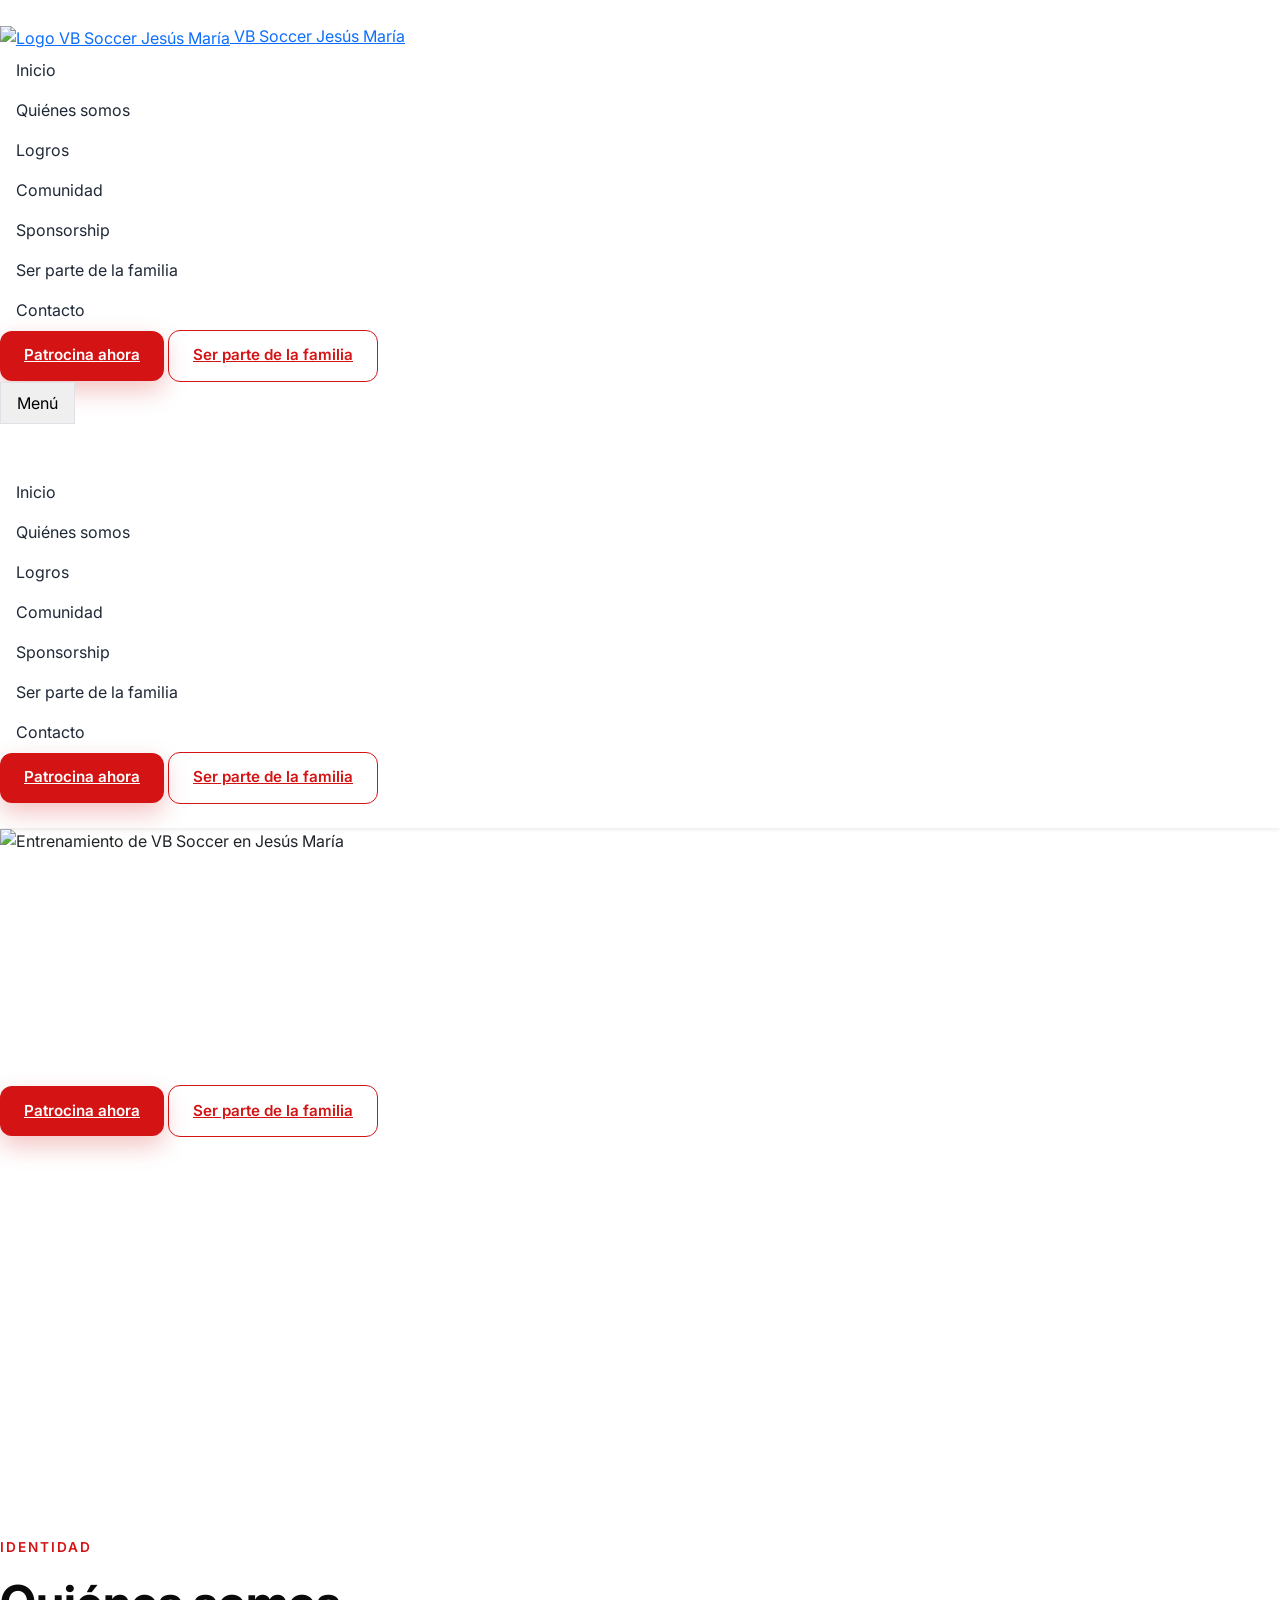
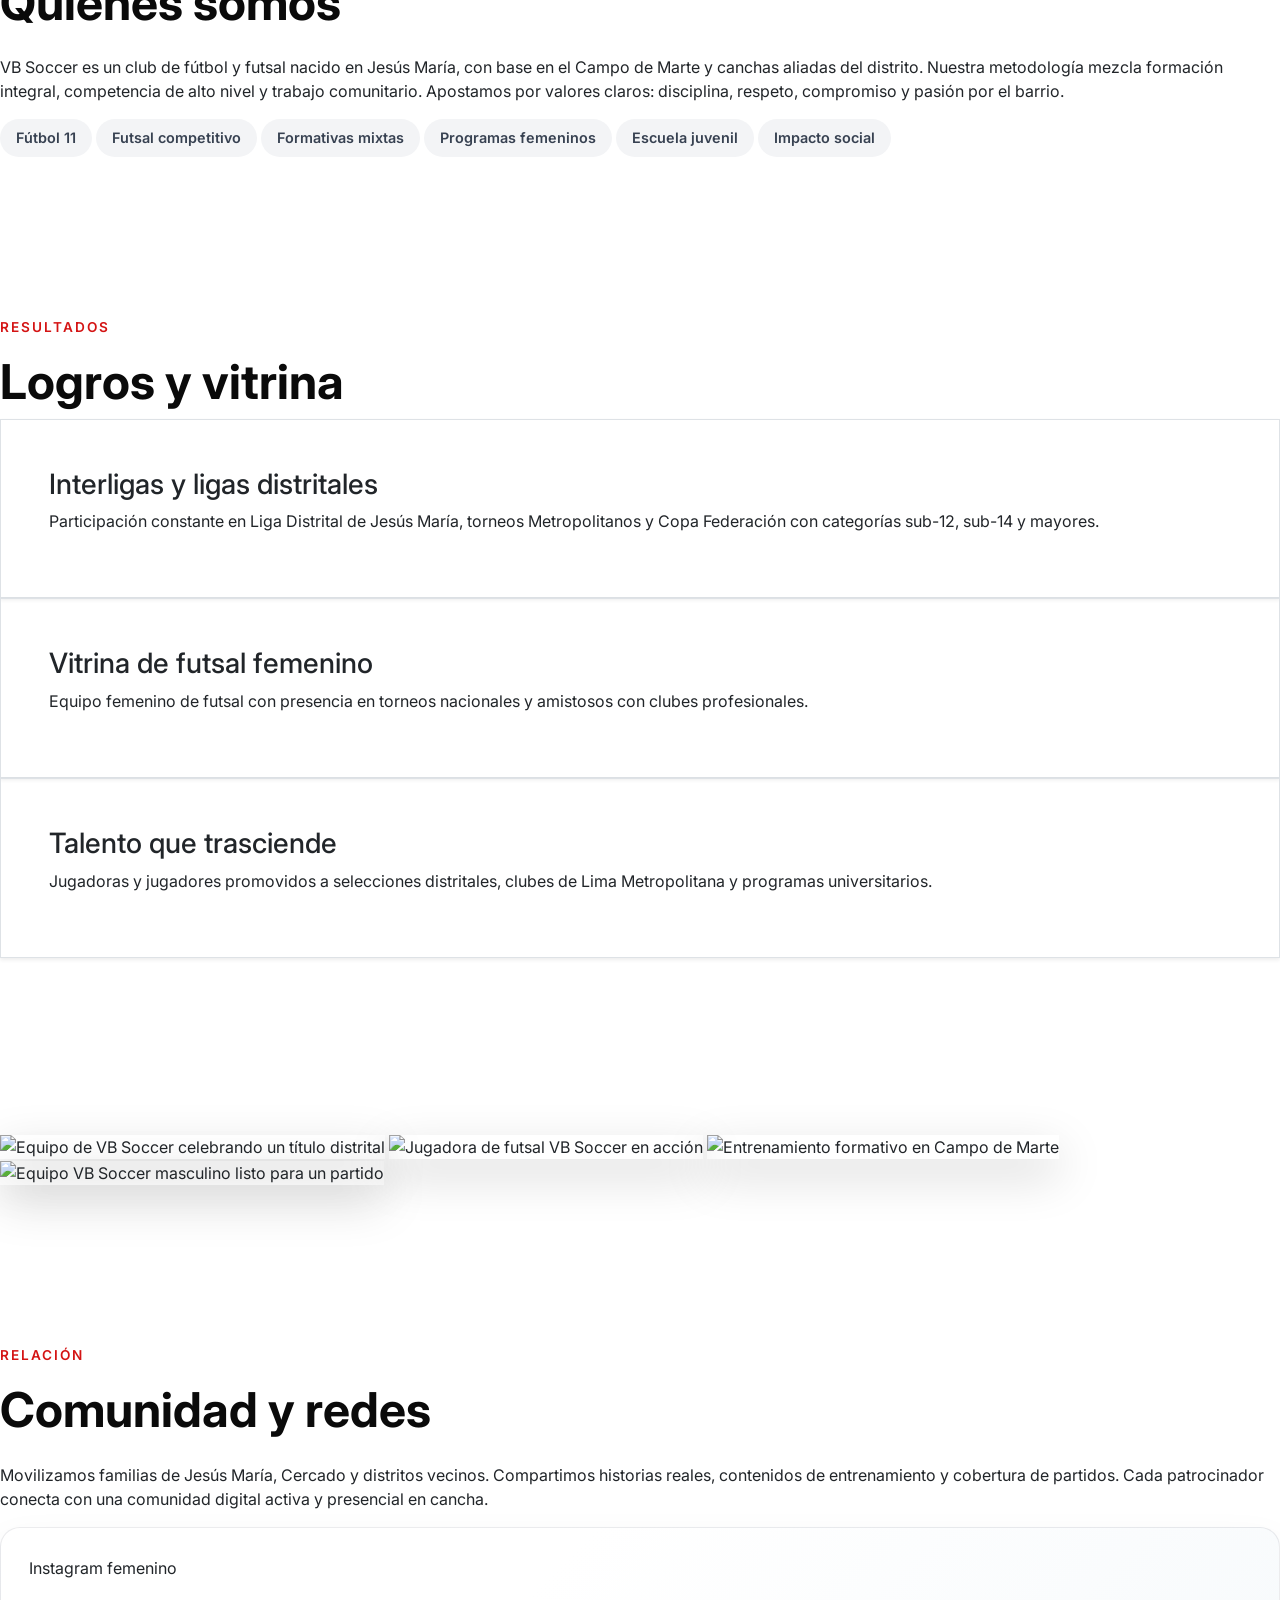
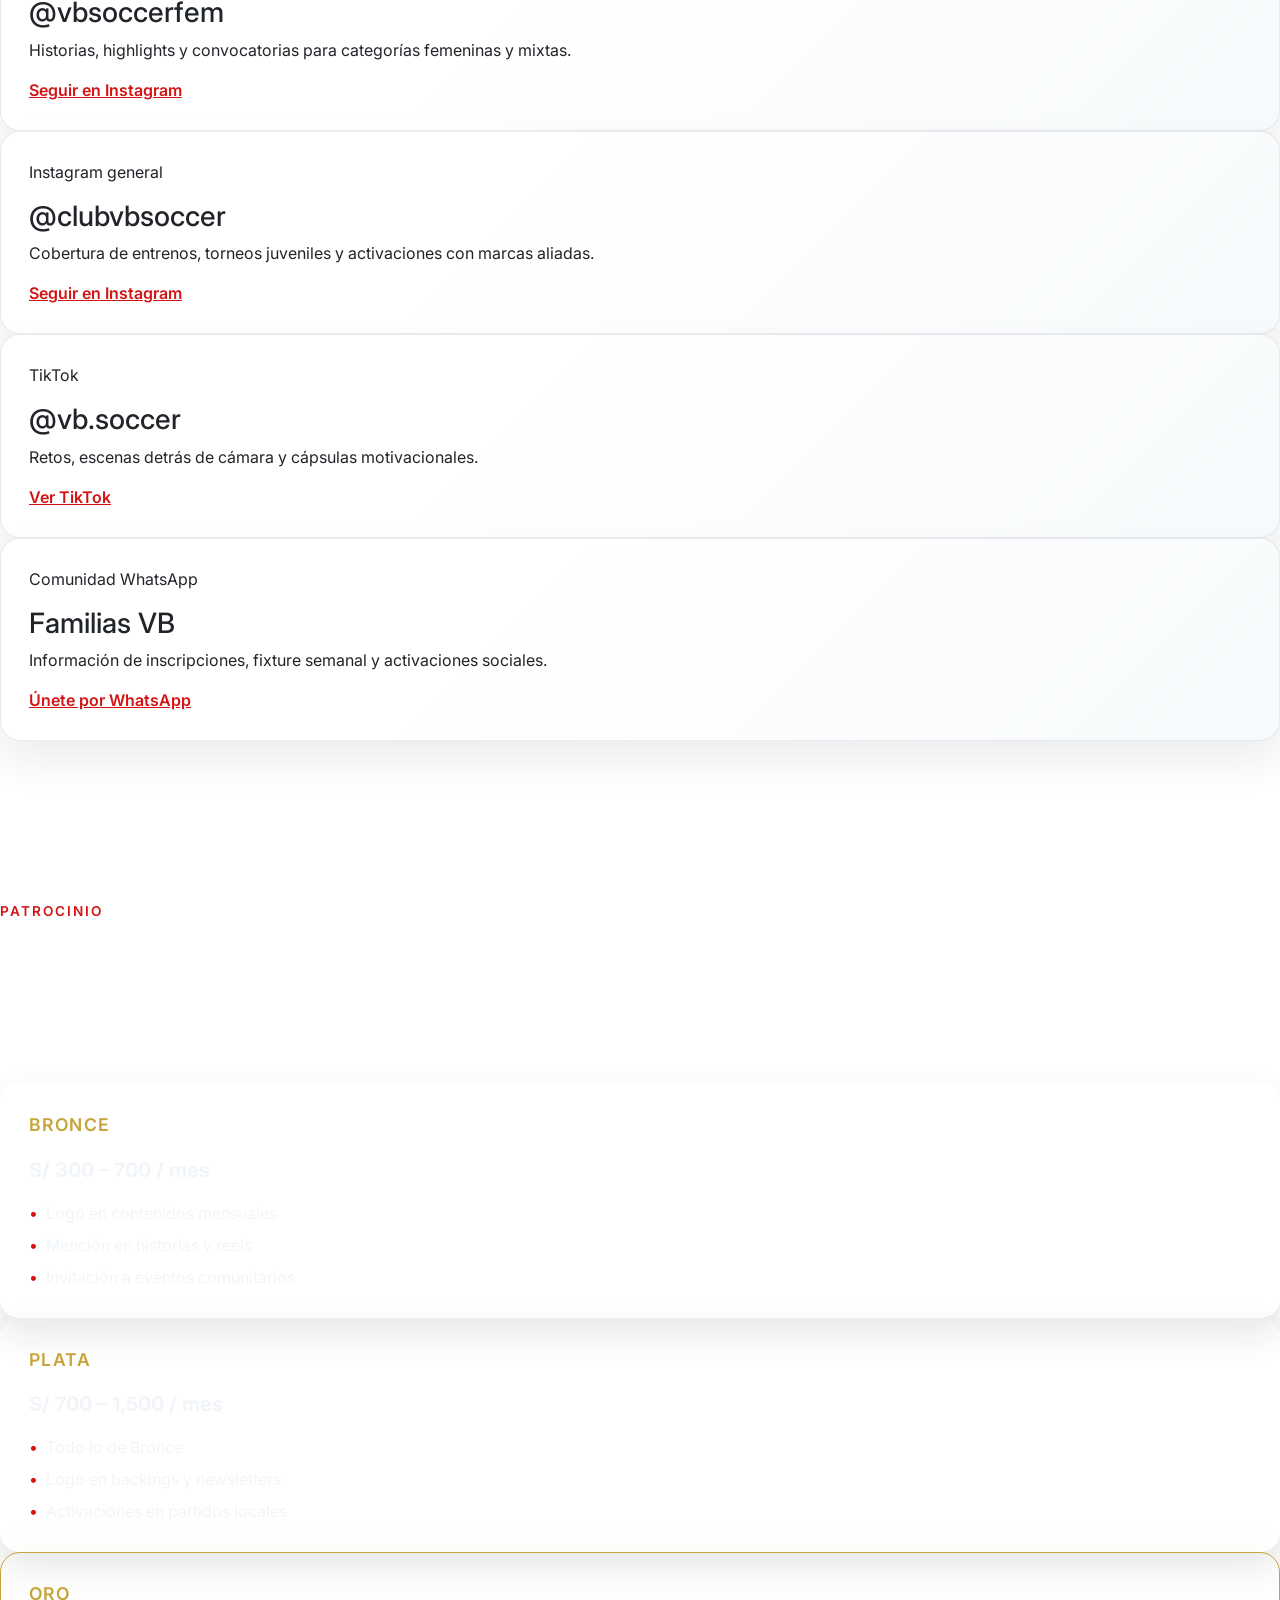
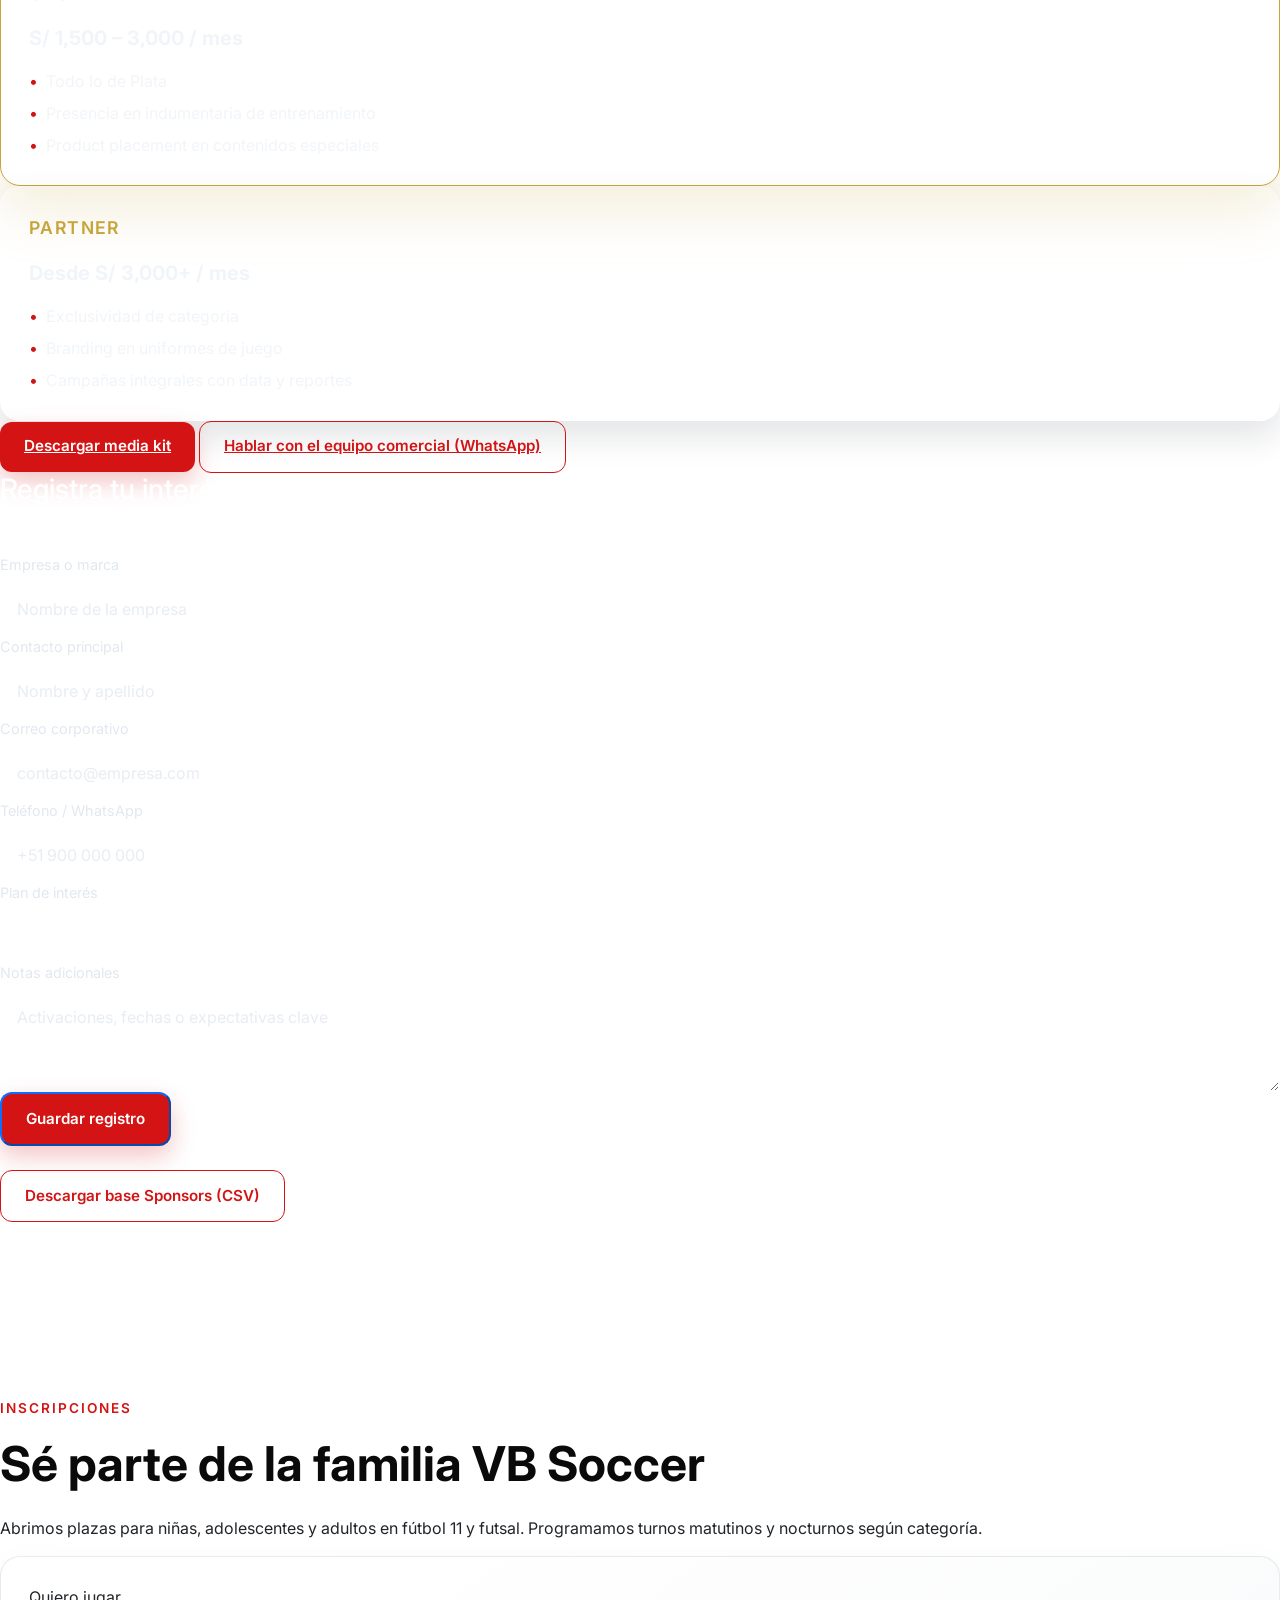
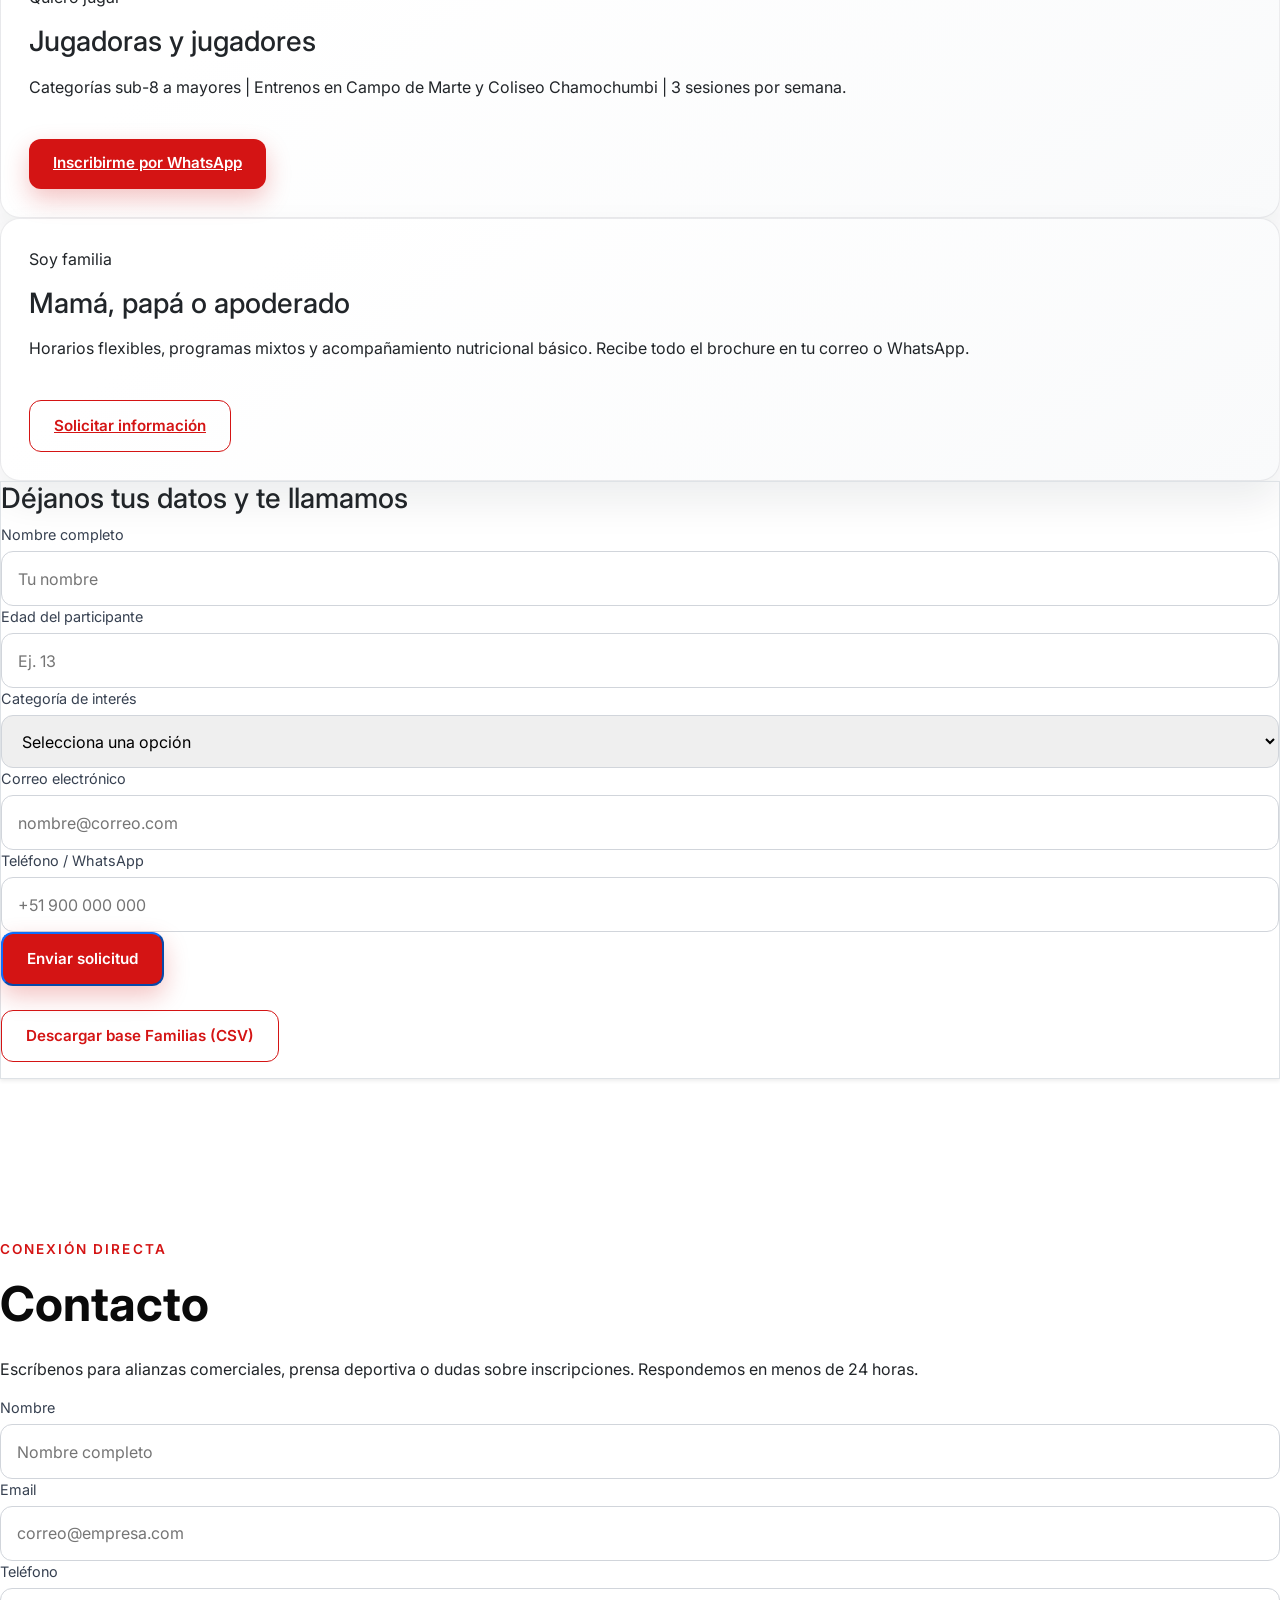
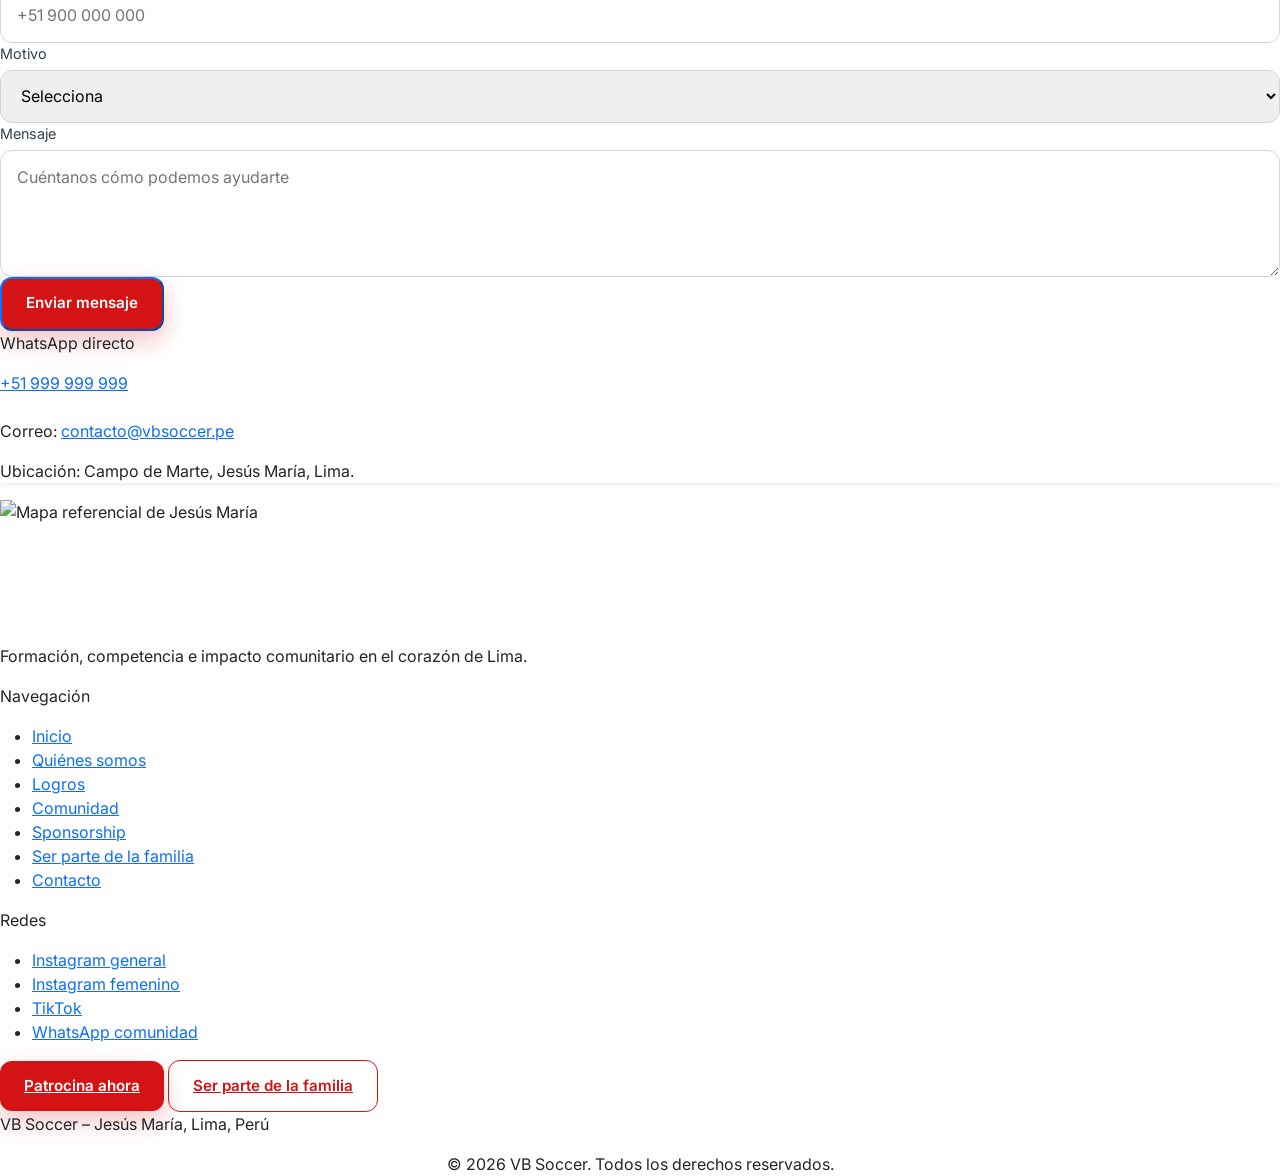
==== commit aa8f31b6: "Add local lead databases and export flows" ====
--- a/index.all-in-one.html
+++ b/index.all-in-one.html
@@ -1,78 +1,16 @@
 <!doctype html>
 <html lang="es" class="scroll-smooth">
-<head>
-  <meta charset="utf-8" />
-  <meta name="viewport" content="width=device-width, initial-scale=1" />
-  <title>VB Soccer Jesús María | Patrocinio de Talento</title>
-
-  <!-- Canonical & Robots -->
-  <link rel="canonical" href="https://vbsoccer.pe/patrocina" />
-  <meta name="robots" content="index,follow" />
-
-  <!-- Tailwind CSS (modelo) -->
-  <script src="https://cdn.tailwindcss.com"></script>
-
-  <!-- Fuente -->
-  <link rel="preconnect" href="https://fonts.gstatic.com" crossorigin />
-  <link href="https://fonts.googleapis.com/css2?family=Inter:wght@400;600;800&display=swap" rel="stylesheet" />
-
-  <!-- Fav / OG -->
-  <link rel="icon" href="./assets/imgs/favicon.svg" />
-  <meta name="description" content="Únete como sponsor a VB Soccer en Jesús María. Impulsamos fútbol y futsal femenino y masculino. Crece con nuestra comunidad real y comprometida." />
-  <meta property="og:title" content="VB Soccer Jesús María | Patrocinio de Talento" />
-  <meta property="og:description" content="Formamos talento en fútbol y futsal con espíritu competitivo y enfoque social. Súmate como sponsor." />
-  <meta property="og:image" content="https://placehold.co/1200x630/15803d/ffffff?text=VB+Soccer+Patrocinio" />
-  <meta property="og:url" content="https://vbsoccer.pe/patrocina" />
-  <meta property="og:type" content="website" />
-  <meta name="twitter:card" content="summary_large_image" />
-
-  <!-- JSON-LD (Schema.org) -->
-  <script type="application/ld+json">
-  {
-    "@context": "https://schema.org",
-    "@type": "SportsTeam",
-    "name": "VB Soccer",
-    "alternateName": "Club VB Soccer",
-    "sport": ["Soccer", "Futsal"],
-    "areaServed": "Jesús María, Lima, PE",
-    "location": {
-      "@type": "Place",
-      "name": "Campo de Marte",
-      "address": {
-        "@type": "PostalAddress",
-        "addressLocality": "Jesús María",
-        "addressRegion": "Lima",
-        "addressCountry": "PE"
-      }
-    },
-    "url": "https://vbsoccer.pe",
-    "logo": "https://placehold.co/300x300/15803d/ffffff?text=VB+Logo",
-    "sameAs": [
-      "https://www.instagram.com/club_vbsoccer_femenino/",
-      "https://www.instagram.com/club_vbsoccer/",
-      "https://www.tiktok.com/@vb.soccer"
-    ],
-    "potentialAction": {
-      "@type": "Action",
-      "name": "Patrocina a VB Soccer",
-      "target": {
-        "@type": "EntryPoint",
-        "urlTemplate": "https://vbsoccer.pe/patrocina"
-      }
-    }
-  }
-  </script>
-
-  <style>
-    body { font-family: 'Inter', system-ui, -apple-system, "Segoe UI", Roboto, Arial, sans-serif; }
-    .font-heading { font-weight: 800; }
-    .text-primary { color: #D41414; }
-    .bg-primary { background-color: #D41414; }
-    section[id]{ scroll-margin-top: 90px; }
-    /* small helper so existing bootstrap assets in project don't break layout */
-    .logo-img { height: 40px; width: auto; }
-  </style>
-  <!-- Combined CSS (fonts.css + bootstrap.css + theme.css) -->
+  <head>
+    <meta charset="utf-8" />
+    <meta name="viewport" content="width=device-width, initial-scale=1" />
+    <title>VB Soccer Jesús María | Patrocinio e Inscripciones Oficiales</title>
+    <meta name="description" content="Landing oficial de patrocinio e inscripciones de VB Soccer Jesús María. Futbol y futsal femenino y masculino con impacto comunitario real." />
+    <link rel="preconnect" href="https://fonts.googleapis.com" />
+    <link rel="preconnect" href="https://fonts.gstatic.com" crossorigin />
+    <link href="https://fonts.googleapis.com/css2?family=Inter:wght@400;500;600;700;800&display=swap" rel="stylesheet" />
+    <script src="https://cdn.tailwindcss.com"></script>
+    <link rel="stylesheet" href="style/theme.css" />
+    <!-- Combined CSS (fonts.css + bootstrap.css + theme.css) -->
   <style>
 /* Source: style/fonts.css */
 @font-face {
@@ -11025,762 +10963,663 @@
 /*# sourceMappingURL=bootstrap.css.map */
 
 /* Source: style/theme.css */
-@import './fonts.css';
-@import './bootstrap.css';
-
 :root {
-  --bs-primary-color: #F92C37;
-  --bs-secondary-color: #0D0D0E;
-  --bs-text-primary-color: #f1f1f1;
-  --bs-text-secondary-color: #d7d7d7;
-  --bs-light-primary: #f92c362b;
-  --bs-light-secondary: #0d0d0e4c;
-}
-
-* {
-  user-select: none;
+  --vb-red: #d41414;
+  --vb-red-soft: #fdd8d8;
+  --vb-dark: #0a0a0a;
+  --vb-gold: #c7a43a;
 }
 
 body {
+  font-family: 'Inter', system-ui, -apple-system, BlinkMacSystemFont, 'Segoe UI', sans-serif;
+  min-height: 100vh;
+}
+
+.section-spacing {
+  padding: 5rem 0;
+}
+
+.section-eyebrow {
+  font-size: 0.85rem;
+  letter-spacing: 0.15em;
+  text-transform: uppercase;
+  color: var(--vb-red);
+  font-weight: 600;
+}
+
+.section-title {
+  font-size: clamp(2rem, 4vw, 3rem);
+  font-weight: 700;
+  color: var(--vb-dark);
+}
+
+.nav-link {
+  position: relative;
+  color: #1f2937;
+  transition: color 0.2s ease;
+}
+
+.nav-link:hover,
+.nav-link:focus {
+  color: var(--vb-red);
+}
+
+.btn-primary,
+.btn-secondary {
+  display: inline-flex;
+  align-items: center;
+  justify-content: center;
+  padding: 0.85rem 1.5rem;
+  border-radius: 0.75rem;
+  font-weight: 600;
+  font-size: 0.95rem;
+  transition: transform 0.2s ease, box-shadow 0.2s ease;
+}
+
+.btn-primary {
+  background-color: var(--vb-red);
+  color: #fff;
+  box-shadow: 0 10px 25px rgba(212, 20, 20, 0.25);
+}
+
+.btn-primary:hover {
+  transform: translateY(-1px);
+  box-shadow: 0 15px 30px rgba(212, 20, 20, 0.35);
+}
+
+.btn-secondary {
+  border: 1px solid var(--vb-red);
+  color: var(--vb-red);
+  background-color: transparent;
+}
+
+.btn-secondary:hover {
+  background-color: var(--vb-red);
+  color: #fff;
+}
+
+.btn-link {
+  color: var(--vb-red);
+  font-weight: 600;
+}
+
+.chip {
+  display: inline-flex;
+  align-items: center;
+  padding: 0.5rem 1rem;
+  border-radius: 999px;
+  background-color: #f3f4f6;
+  font-weight: 600;
+  color: #374151;
+  font-size: 0.9rem;
+}
+
+.community-card,
+.family-card,
+.plan-card {
+  border-radius: 1.25rem;
+  padding: 1.75rem;
+  border: 1px solid rgba(15, 23, 42, 0.08);
+  background: #fff;
+  box-shadow: 0 20px 40px rgba(15, 23, 42, 0.08);
+}
+
+.community-card {
+  background-image: linear-gradient(135deg, #ffffff 40%, #f7fafc 100%);
+}
+
+.family-card {
+  background-image: linear-gradient(145deg, #ffffff 20%, #f9fafb 100%);
+}
+
+.plan-card {
+  background-color: rgba(255, 255, 255, 0.08);
+  color: #1f2937;
+  border: none;
+  box-shadow: 0 15px 35px rgba(15, 23, 42, 0.12);
+}
+
+#sponsorship .plan-card {
+  background-color: rgba(255, 255, 255, 0.1);
+  color: #f1f5f9;
+  border: 1px solid rgba(255, 255, 255, 0.15);
+}
+
+#sponsorship .plan-card.highlighted {
+  border: 1px solid var(--vb-gold);
+  box-shadow: 0 25px 55px rgba(199, 164, 58, 0.2);
+}
+
+.plan-name {
+  font-size: 1.1rem;
+  text-transform: uppercase;
+  letter-spacing: 0.08em;
+  color: var(--vb-gold);
+  font-weight: 600;
+}
+
+.plan-price {
+  font-size: 1.25rem;
+  font-weight: 700;
+  margin: 0.5rem 0 1rem;
+}
+
+.plan-list {
+  list-style: none;
+  padding: 0;
   margin: 0;
-  padding: 0;
-  font-family: 'DM Sans', sans-serif;
+  display: grid;
+  gap: 0.5rem;
+}
+
+.plan-list li::before {
+  content: '•';
+  color: var(--vb-red);
+  margin-right: 0.5rem;
+}
+
+.form-field {
+  display: flex;
+  flex-direction: column;
+  gap: 0.35rem;
+  font-size: 0.9rem;
+  color: #374151;
+}
+
+.form-field input,
+.form-field select,
+.form-field textarea {
+  border-radius: 0.75rem;
+  border: 1px solid #d1d5db;
+  padding: 0.9rem 1rem;
   font-size: 1rem;
-  color: var(--bs-secondary-color);
-  scroll-behavior: smooth;
-}
-
-body::-webkit-scrollbar {
-  display: none;
-}
-
-.hero-title h1 {
-  font-family: 'Staatliches', sans-serif;
-  color: var(--bs-text-secondary-color);
-  background: linear-gradient(130deg, #eff1ff 30%, #121212 67%);
-  background-position: 50% 75%;
-  background-size: 200% 100%;
-  -webkit-background-clip: text;
-  background-clip: text;
-  -webkit-text-fill-color: transparent;
-  margin-bottom: 0 !important;
-}
-
-.solution-title {
-  color: var(--bs-text-secondary-color);
-  background: linear-gradient(164deg, #eff1ff 40%, #121212 75%);
-  background-position: 50% 75%;
-  background-size: 200% 100%;
-  -webkit-background-clip: text;
+  transition: border-color 0.2s ease, box-shadow 0.2s ease;
+}
+
+.form-field input:focus,
+.form-field select:focus,
+.form-field textarea:focus {
+  outline: none;
+  border-color: var(--vb-red);
+  box-shadow: 0 0 0 3px rgba(212, 20, 20, 0.15);
+}
+
+.form-field-dark {
+  color: #e2e8f0;
+}
+
+.form-field-dark input,
+.form-field-dark select,
+.form-field-dark textarea {
+  background-color: rgba(255, 255, 255, 0.08);
+  border-color: rgba(255, 255, 255, 0.35);
+  color: #fff;
+}
+
+.form-field-dark input::placeholder,
+.form-field-dark textarea::placeholder {
+  color: rgba(226, 232, 240, 0.8);
+}
+
+.form-field-dark select {
+  background-color: rgba(255, 255, 255, 0.08);
+}
+
+.form-feedback {
   font-weight: 600;
-  background-clip: text;
-  -webkit-text-fill-color: transparent;
-  margin-bottom: 0 !important;
-}
-
-.bg-theme-dark {
-  background-color: var(--bs-primary-color);
-}
-
-.bg-dark {
-  background-color: #000000 !important;
-}
-
-h1,
-h2,
-h3,
-h4,
-h5,
-h6 {
-  font-family: 'Staatliches', sans-serif;
-  color: var(--bs-text-primary-color);
-  margin-bottom: 0 !important;
-}
-
-hr {
-  background-color: var(--bs-text-primary-color) !important;
-  opacity: 1 !important;
-  height: 2px !important;
-  border-radius: 10px;
-}
-
-hr:not([size]) {
-  height: 2px !important;
-}
-
-a {
-  text-decoration: none !important;
-}
-
-p {
-  margin-bottom: 0 !important;
-}
-
-.paragraph-quote {
-  font-size: 1.5rem;
-  color: var(--bs-text-secondary-color) !important;
-}
-
-ul {
-  list-style-type: none;
+}
+
+.form-feedback.error {
+  color: var(--vb-red) !important;
+}
+
+.form-feedback.success {
+  color: #047857 !important;
 }
 
 .text-primary {
-  color: var(--bs-text-primary-color) !important;
-}
-
-.text-secondary {
-  color: var(--bs-text-secondary-color) !important;
-}
-
-.text-theme-primary {
-  color: var(--bs-primary-color) !important;
-}
-
-.text-theme-secondary {
-  color: var(--bs-secondary-color) !important;
-}
-
-.navbar {
-  padding: 0.25rem 0;
-}
-
-.nav-link {
-  font-size: 1rem;
-  font-family: 'Staatliches', sans-serif;
-  color: var(--bs-text-secondary-color) !important;
-  letter-spacing: normal;
-  transition: color 0.3s ease, letter-spacing 0.3s ease;
-}
-
-.nav-item .active {
-  color: var(--bs-text-primary-color) !important;
-}
-
-.nav-link:hover {
-  color: var(--bs-text-primary-color) !important;
-  letter-spacing: 1px;
-}
-
-.theme-cta .arrow-icon {
-  margin-left: 8px;
-  rotate: -45deg;
-  transition: rotate 0.3s ease;
-}
-
-.theme-cta:hover .arrow-icon {
-  rotate: 0deg;
-}
-
-.logo-img {
-  max-width: 50px;
-  height: auto;
-}
-
-.btn {
-  font-family: 'Staatliches', sans-serif;
-  font-size: 1rem;
-}
-
-.btn-outline-light {
-  background-color: transparent !important;
-  border: 1px solid rgba(255, 255, 255, 0.5);
-  color: var(--bs-text-primary-color) !important;
-  transition: background-color 0.3s ease, border 0.3s ease, color 0.3s ease;
-}
-
-.btn-outline-light:hover {
-  background-color: transparent !important;
-  color: var(--bs-text-secondary-color) !important;
-  border: 1px solid rgba(255, 255, 255, 0.8);
-}
-
-.btn-outline-theme {
-  background-color: transparent !important;
-  border: 1px solid rgba(255, 255, 255, 0);
-  color: var(--bs-secondary-color) !important;
-  transition: background-color 0.3s ease, border 0.3s ease, color 0.3s ease;
-}
-
-.btn-outline-theme:hover {
-  background-color: transparent !important;
-  color: var(--bs-primary-color) !important;
-  border: 1px solid rgba(255, 255, 255, 0);
-}
-
-.btn-outline-theme:hover .arrow-icon {
-  fill: var(--bs-primary-color) !important;
-}
-
-.hero-heading {
-  font-size: 3.5rem;
-}
-
-.hero-subheading {
-  font-size: 1.25rem;
-}
-
-.hero-title {
-  width: 90vw;
-}
-
-#hero-section-banner {
-  position: absolute;
-  top: 0;
-  width: 100%;
-  height: 100vh;
-  background-image: url('./assets/imgs/hero-img.png');
-  background-size: cover;
-  background-repeat: no-repeat;
-}
-
-#hero-section {
-  position: relative;
-  width: 100%;
-  height: 89vh;
-  background-size: cover;
-  background-repeat: no-repeat;
-}
-
-.section-bg {
-  background-color: var(--bs-light-primary);
-}
-
-.bg-primary {
-  background-color: var(--bs-primary-color) !important;
-}
-
-.bg-blur {
-  background: rgba(255, 255, 255, 0);
-  backdrop-filter: blur(10px);
-  -webkit-backdrop-filter: blur(10px);
-  border-bottom: 1px solid rgba(255, 255, 255, 0.1);
-}
-
-.link-container {
-  background-color: var(--bs-light-primary);
-}
-
-#counter-section .couunter-container .number-counter {
-  position: relative;
-  padding: 5px;
-}
-
-#counter-section .couunter-container .number-counter .counter {
-  font-size: 5rem;
-  color: var(--bs-light-primary) !important;
-  opacity: 0.6;
-}
-
-#counter-section .couunter-container .number-counter p {
-  position: absolute;
-  top: 50%;
-  left: 50%;
-  transform: translate(-50%, -50%);
-  z-index: 1;
-  font-family: 'Staatliches', sans-serif;
-}
-
-#counter-section .couunter-container .number-counter:not(:last-child)::after {
-  content: "";
-  position: absolute;
-  top: 25%;
-  right: 0;
-  height: 50%;
-  width: 1px;
-  background-color: var(--bs-text-primary-color);
-}
-
-#counter-section .couunter-container {
-  display: flex;
-  align-items: center;
-}
-
-
-.card {
-  background-color: #ffffff !important;
-  border: 1px solid rgba(255, 255, 255, 0) !important;
-  padding: 40px 25px !important;
-  transition: background-color 0.3s ease;
-}
-
-.card .arrow-icon {
-  rotate: -45deg;
-  transition: rotate 0.3s ease;
-}
-
-
-.card:hover {
-  background-color: #f92c360c !important;
-}
-
-.link-container.card:hover .arrow-icon {
-  rotate: 0deg;
-  transition: rotate 0.3s ease;
-}
-
-.card hr {
-  width: 45% !important;
-}
-
-@media (max-width: 768px) {
-  #counter-section .couunter-container .number-counter {
-    border-right: none;
-    border-bottom: 1px solid #ccc;
-  }
-
-  #counter-section .couunter-container .number-counter:not(:last-child)::after {
-    display: none;
-    /* Remove vertical borders on smaller screens */
-  }
-
-  #counter-section .couunter-container {
-    flex-direction: column;
-  }
-}
-
-
-/* Swiper Sliders */
-
-
-
-.marquee-container {
-  position: relative;
-  width: 100%;
-  height: 100px;
-  overflow: hidden;
-  display: flex;
-  align-items: center;
-}
-
-.marquee {
-  display: flex;
-  animation: scroll 10s linear infinite;
-}
-
-.marquee span {
-  color: white;
-  font-size: 24px;
-  margin: 0 50px;
-  white-space: nowrap;
-}
-
-@keyframes scroll {
-  0% {
-    transform: translateX(100%);
-  }
-
-  100% {
-    transform: translateX(-100%);
-  }
-}
+  color: var(--vb-red);
+}
+
+footer a:hover {
+  color: var(--vb-red);
+}
+
+#site-header.scrolled {
+  background-color: rgba(255, 255, 255, 0.98);
+  box-shadow: 0 25px 45px rgba(15, 23, 42, 0.12);
+}
+
   </style>
 </head>
-<body class="bg-gray-100 text-gray-800">
-
-  <!-- Header -->
-  <header class="bg-white/90 backdrop-blur-sm shadow-md fixed top-0 left-0 right-0 z-50">
-    <nav class="container mx-auto px-6 py-4 flex justify-between items-center">
-      <a href="#home" class="flex items-center gap-3">
-        <img src="./assets/imgs/Logo.svg" alt="VB Soccer" class="logo-img" />
-        <span class="text-2xl font-bold text-primary font-heading">VB Soccer</span>
-      </a>
-
-      <button id="menuBtn" class="md:hidden p-2 rounded hover:bg-gray-100" aria-label="Abrir menú" aria-expanded="false" aria-controls="mobileMenu">
-        <svg xmlns="http://www.w3.org/2000/svg" class="w-8 h-8 text-primary" fill="none" viewBox="0 0 24 24" stroke="currentColor" aria-hidden="true">
-          <path stroke-linecap="round" stroke-linejoin="round" stroke-width="1.5" d="M3.75 6.75h16.5M3.75 12h16.5m-16.5 5.25h16.5" />
-        </svg>
-      </button>
-
-      <div class="hidden md:flex space-x-6 items-center">
-        <a href="#quienes-somos" class="text-gray-600 hover:text-primary transition">Quiénes Somos</a>
-        <a href="#logros" class="text-gray-600 hover:text-primary transition">Logros</a>
-        <a href="#comunidad" class="text-gray-600 hover:text-primary transition">Comunidad</a>
-        <a href="#sponsors" class="text-gray-600 hover:text-primary transition">Sponsorship</a>
-        <a href="#contacto" class="text-gray-600 hover:text-primary transition">Contacto</a>
-        <a href="#sponsors" class="bg-primary text-white px-5 py-2 rounded-lg shadow-lg hover:bg-opacity-80 transition transform hover:scale-105" onclick="gtag && gtag('event','cta_sponsor_header')">Patrocina Ahora</a>
+  <body class="bg-gray-50 text-gray-900">
+    <header id="site-header" class="fixed top-0 inset-x-0 z-50 bg-white/95 shadow-sm">
+      <div class="mx-auto flex max-w-7xl items-center justify-between gap-6 px-6 py-4">
+        <a href="#inicio" class="flex items-center gap-3 font-semibold text-gray-900">
+          <img src="assets/imgs/Logo.svg" alt="Logo VB Soccer Jesús María" class="h-10 w-auto" />
+          <span class="text-lg uppercase tracking-wide">VB Soccer Jesús María</span>
+        </a>
+        <nav class="hidden items-center gap-6 text-sm font-medium text-gray-700 lg:flex">
+          <a href="#inicio" data-scroll class="nav-link">Inicio</a>
+          <a href="#quienes" data-scroll class="nav-link">Quiénes somos</a>
+          <a href="#logros" data-scroll class="nav-link">Logros</a>
+          <a href="#comunidad" data-scroll class="nav-link">Comunidad</a>
+          <a href="#sponsorship" data-scroll class="nav-link">Sponsorship</a>
+          <a href="#familia" data-scroll class="nav-link">Ser parte de la familia</a>
+          <a href="#contacto" data-scroll class="nav-link">Contacto</a>
+        </nav>
+        <div class="hidden items-center gap-3 lg:flex">
+          <a href="#sponsorship" data-scroll class="btn-primary">Patrocina ahora</a>
+          <a href="#familia" data-scroll class="btn-secondary">Ser parte de la familia</a>
+        </div>
+        <button id="menu-toggle" class="inline-flex items-center rounded-md border border-gray-200 px-3 py-2 text-sm font-semibold text-gray-800 lg:hidden" aria-expanded="false" aria-controls="mobile-menu">
+          Menú
+        </button>
       </div>
-    </nav>
-
-    <!-- Mobile menu -->
-    <div id="mobileMenu" class="md:hidden hidden border-t border-gray-200">
-      <div class="px-6 py-3 space-y-2">
-        <a href="#quienes-somos" class="block py-2 text-gray-700">Quiénes Somos</a>
-        <a href="#logros" class="block py-2 text-gray-700">Logros</a>
-        <a href="#comunidad" class="block py-2 text-gray-700">Comunidad</a>
-        <a href="#sponsors" class="block py-2 text-gray-700">Sponsorship</a>
-        <a href="#contacto" class="block py-2 text-gray-700">Contacto</a>
-      </div>
-    </div>
-  </header>
-
-  <main class="pt-24">
-    <!-- HERO -->
-    <section id="home" class="h-screen min-h-[680px] flex items-center justify-center text-white relative">
-      <div class="absolute inset-0">
-        <img src="https://placehold.co/1920x1080/D41414/333?text=Entrenos+VB+Soccer" alt="Entrenamiento VB Soccer" class="w-full h-full object-cover opacity-60" loading="eager">
-      </div>
-      <div class="absolute inset-0 bg-gradient-to-b from-[rgba(212,20,20,.7)] to-[rgba(10,10,10,.9)]"></div>
-      <div class="container mx-auto px-6 text-center z-10 relative">
-        <h1 class="text-4xl md:text-6xl font-heading mb-4">VB Soccer — Jesús María: Fútbol y Futsal con proyección</h1>
-        <p class="text-xl md:text-2xl mb-8 max-w-3xl mx-auto font-light">Formamos talento femenino y masculino. Súmate como sponsor y crece con una comunidad real y comprometida.</p>
-        <div class="flex flex-col sm:flex-row justify-center gap-4">
-          <a href="#sponsors" class="bg-primary text-white px-8 py-3 rounded-lg text-lg font-semibold shadow-lg">Patrocina Ahora</a>
-          <a href="https://wa.me/51999999999?text=Hola%20VB%20Soccer,%20quisiera%20unirme" target="_blank" rel="noopener" class="bg-transparent border-2 border-yellow-500 text-white px-8 py-3 rounded-lg text-lg font-semibold">Únete (WhatsApp)</a>
+      <div id="mobile-menu" class="hidden border-t border-gray-200 bg-white px-6 py-4 lg:hidden">
+        <div class="flex flex-col gap-3 text-sm font-medium text-gray-800">
+          <a href="#inicio" data-scroll class="nav-link">Inicio</a>
+          <a href="#quienes" data-scroll class="nav-link">Quiénes somos</a>
+          <a href="#logros" data-scroll class="nav-link">Logros</a>
+          <a href="#comunidad" data-scroll class="nav-link">Comunidad</a>
+          <a href="#sponsorship" data-scroll class="nav-link">Sponsorship</a>
+          <a href="#familia" data-scroll class="nav-link">Ser parte de la familia</a>
+          <a href="#contacto" data-scroll class="nav-link">Contacto</a>
+          <a href="#sponsorship" data-scroll class="btn-primary w-full text-center">Patrocina ahora</a>
+          <a href="#familia" data-scroll class="btn-secondary w-full text-center">Ser parte de la familia</a>
         </div>
       </div>
-
-      <div class="absolute bottom-0 left-0 right-0 bg-black/50 p-6 z-10">
-        <div class="container mx-auto grid grid-cols-2 md:grid-cols-4 gap-4 text-center text-white">
-          <div><span class="text-3xl font-bold">8+</span><span class="block text-sm uppercase">Años</span></div>
-          <div><span class="text-3xl font-bold">150+</span><span class="block text-sm uppercase">Jugadoras/es</span></div>
-          <div><span class="text-3xl font-bold">10+</span><span class="block text-sm uppercase">Torneos</span></div>
-          <div><span class="text-3xl font-bold">25K+</span><span class="block text-sm uppercase">Alcance</span></div>
-        </div>
-      </div>
-    </section>
-
-    <!-- Quiénes Somos -->
-    <section id="quienes-somos" class="py-24 bg-white">
-      <div class="container mx-auto px-6 max-w-4xl text-center">
-        <h2 class="text-4xl font-heading mb-6">Quiénes Somos</h2>
-        <p class="text-lg text-gray-700 mb-6">Club de Jesús María que impulsa el desarrollo del fútbol y futsal en ramas femenina y masculina. Entrenamos con enfoque competitivo y formativo.</p>
-        <div class="flex flex-wrap justify-center gap-4 mt-6">
-          <span class="bg-black text-yellow-400 text-sm font-semibold px-4 py-2 rounded-full">Fútbol 11 (M/F)</span>
-          <span class="bg-black text-yellow-400 text-sm font-semibold px-4 py-2 rounded-full">Futsal Pro (F)</span>
-          <span class="bg-black text-yellow-400 text-sm font-semibold px-4 py-2 rounded-full">Formativas Sub-12</span>
-        </div>
-      </div>
-    </section>
-
-    <!-- Logros -->
-    <section id="logros" class="py-24 bg-gray-100">
-      <div class="container mx-auto px-6">
-        <h2 class="text-4xl font-heading text-center mb-6">Logros y Vitrina</h2>
-        <div class="grid md:grid-cols-3 gap-8 mb-12">
-          <div class="bg-white p-6 rounded-lg shadow">
-            <h3 class="text-xl font-bold text-primary mb-2">Interligas 2023–2025</h3>
-            <p class="text-gray-600">Clasificaciones consecutivas y alto nivel competitivo.</p>
+    </header>
+
+    <main class="pt-24" id="inicio">
+      <section class="relative isolate overflow-hidden">
+        <div class="absolute inset-0 bg-gray-900/80"></div>
+        <img src="assets/imgs/hero-vb.jpg" alt="Entrenamiento de VB Soccer en Jesús María" class="absolute inset-0 h-full w-full object-cover" />
+        <div class="relative z-10 mx-auto flex max-w-6xl flex-col gap-10 px-6 py-20 text-white lg:flex-row lg:items-center">
+          <div class="max-w-2xl">
+            <p class="text-sm uppercase tracking-widest text-rose-200">Club de fútbol y futsal femenino & masculino</p>
+            <h1 class="mt-4 text-4xl font-bold leading-tight sm:text-5xl">VB Soccer Jesús María — Talento, comunidad y patrocinio con impacto real.</h1>
+            <p class="mt-4 text-lg text-gray-100">Formamos y competimos desde Jesús María con categorías femeninas y masculinas. Generamos visibilidad para sponsors que apuestan por el deporte local y abrimos cupos para jugadoras, jugadores y familias comprometidas.</p>
+            <div class="mt-8 flex flex-col gap-3 sm:flex-row">
+              <a href="#sponsorship" data-scroll class="btn-primary">Patrocina ahora</a>
+              <a href="#familia" data-scroll class="btn-secondary">Ser parte de la familia</a>
+            </div>
           </div>
-          <div class="bg-white p-6 rounded-lg shadow">
-            <h3 class="text-xl font-bold text-primary mb-2">Títulos Distritales</h3>
-            <p class="text-gray-600">Campeones en Jesús María.</p>
-          </div>
-          <div class="bg-white p-6 rounded-lg shadow">
-            <h3 class="text-xl font-bold text-primary mb-2">Futsal Pro</h3>
-            <p class="text-gray-600">Participación destacada y vitrina de talento.</p>
-          </div>
-        </div>
-
-        <div class="grid grid-cols-2 md:grid-cols-3 gap-4 mb-12">
-          <img loading="lazy" src="https://placehold.co/600x400/D41414/white?text=Equipo+Celebrando" alt="Equipo celebrando" class="rounded-lg object-cover w-full h-40">
-          <img loading="lazy" src="https://placehold.co/600x400/D41414/white?text=Partido+Futsal" alt="Partido futsal" class="rounded-lg object-cover w-full h-40">
-          <img loading="lazy" src="https://placehold.co/600x400/D41414/white?text=Entrenamiento" alt="Entrenamiento" class="rounded-lg object-cover w-full h-40">
-        </div>
-      </div>
-    </section>
-
-    <!-- Agenda (próximos partidos) -->
-    <section id="agenda" class="py-24 bg-white">
-      <div class="container mx-auto px-6">
-        <h2 class="text-4xl font-heading text-center mb-8">Agenda y Resultados</h2>
-        <div class="grid md:grid-cols-2 gap-12">
-          <div>
-            <h3 class="text-2xl font-bold mb-6">Próximos Partidos</h3>
-            <div class="space-y-4">
-              <div class="bg-gray-100 p-4 rounded-lg flex justify-between items-center">
-                <div>
-                  <span class="block text-sm text-gray-600">SÁB, 10 NOV | 16:00</span>
-                  <span class="block font-bold">VB Soccer vs. Rival FC</span>
-                  <span class="block text-sm text-primary">Campo de Marte</span>
-                </div>
-                <a href="#" class="bg-primary text-white px-4 py-2 rounded">+ Agregar</a>
+          <div class="flex-1 rounded-2xl bg-white/10 p-6 backdrop-blur">
+            <div class="grid grid-cols-2 gap-6 text-center">
+              <div>
+                <p class="text-4xl font-bold text-white">8+</p>
+                <p class="text-sm uppercase tracking-wide text-gray-200">Años formando</p>
               </div>
-              <div class="bg-gray-100 p-4 rounded-lg flex justify-between items-center">
-                <div>
-                  <span class="block text-sm text-gray-600">DOM, 18 NOV | 14:00</span>
-                  <span class="block font-bold">VB Futsal vs. Otro Equipo</span>
-                  <span class="block text-sm text-primary">Coliseo Jesús María</span>
-                </div>
-                <a href="#" class="bg-primary text-white px-4 py-2 rounded">+ Agregar</a>
+              <div>
+                <p class="text-4xl font-bold text-white">160</p>
+                <p class="text-sm uppercase tracking-wide text-gray-200">Jugadoras/es activos</p>
+              </div>
+              <div>
+                <p class="text-4xl font-bold text-white">12</p>
+                <p class="text-sm uppercase tracking-wide text-gray-200">Torneos anuales</p>
+              </div>
+              <div>
+                <p class="text-4xl font-bold text-white">25K</p>
+                <p class="text-sm uppercase tracking-wide text-gray-200">Alcance en redes</p>
               </div>
             </div>
           </div>
-
-          <div>
-            <h3 class="text-2xl font-bold mb-6">Resultados Recientes</h3>
-            <ul class="space-y-3">
-              <li class="bg-gray-100 p-4 rounded-lg flex justify-between items-center">
-                <div>
-                  <span class="block">VB Soccer vs. Club Z</span>
-                  <span class="block text-sm text-gray-500">Interligas - Fecha 5</span>
-                </div>
-                <span class="text-2xl font-bold text-primary">3 - 1</span>
-              </li>
-              <li class="bg-gray-100 p-4 rounded-lg flex justify-between items-center">
-                <div>
-                  <span class="block">VB Futsal vs. Club Y</span>
-                  <span class="block text-sm text-gray-500">Futsal Pro - Fecha 3</span>
-                </div>
-                <span class="text-2xl font-bold text-red-600">2 - 4</span>
-              </li>
-            </ul>
+        </div>
+      </section>
+
+      <section id="quienes" class="section-spacing bg-white">
+        <div class="mx-auto max-w-6xl px-6">
+          <div class="max-w-3xl">
+            <p class="section-eyebrow">Identidad</p>
+            <h2 class="section-title">Quiénes somos</h2>
+            <p class="mt-4 text-lg text-gray-700">VB Soccer es un club de fútbol y futsal nacido en Jesús María, con base en el Campo de Marte y canchas aliadas del distrito. Nuestra metodología mezcla formación integral, competencia de alto nivel y trabajo comunitario. Apostamos por valores claros: disciplina, respeto, compromiso y pasión por el barrio.</p>
+          </div>
+          <div class="mt-8 flex flex-wrap gap-3">
+            <span class="chip">Fútbol 11</span>
+            <span class="chip">Futsal competitivo</span>
+            <span class="chip">Formativas mixtas</span>
+            <span class="chip">Programas femeninos</span>
+            <span class="chip">Escuela juvenil</span>
+            <span class="chip">Impacto social</span>
           </div>
         </div>
-      </div>
-    </section>
-
-    <!-- Comunidad -->
-    <section id="comunidad" class="py-24 bg-gray-100">
-      <div class="container mx-auto px-6">
-        <h2 class="text-4xl font-heading text-center mb-6">Comunidad y Redes</h2>
-        <div class="grid md:grid-cols-3 gap-6">
-          <div class="bg-white p-4 rounded shadow">
-            <div class="flex items-center justify-between mb-3">
-              <div class="flex items-center gap-3"><img src="https://placehold.co/40x40/E1306C/white?text=IG" alt="" class="rounded-full"><span class="font-semibold">@club_vbsoccer_femenino</span></div>
-              <a href="https://www.instagram.com/club_vbsoccer_femenino/" target="_blank" rel="noopener" class="bg-pink-600 text-white px-3 py-1 rounded">Seguir</a>
+      </section>
+
+      <section id="logros" class="section-spacing bg-gray-50">
+        <div class="mx-auto max-w-6xl px-6">
+          <div class="grid gap-10 lg:grid-cols-2">
+            <div>
+              <p class="section-eyebrow">Resultados</p>
+              <h2 class="section-title">Logros y vitrina</h2>
+              <div class="mt-6 space-y-6">
+                <div class="rounded-2xl border border-gray-200 p-5 shadow-sm">
+                  <h3 class="text-xl font-semibold text-gray-900">Interligas y ligas distritales</h3>
+                  <p class="mt-2 text-gray-700">Participación constante en Liga Distrital de Jesús María, torneos Metropolitanos y Copa Federación con categorías sub-12, sub-14 y mayores.</p>
+                </div>
+                <div class="rounded-2xl border border-gray-200 p-5 shadow-sm">
+                  <h3 class="text-xl font-semibold text-gray-900">Vitrina de futsal femenino</h3>
+                  <p class="mt-2 text-gray-700">Equipo femenino de futsal con presencia en torneos nacionales y amistosos con clubes profesionales.</p>
+                </div>
+                <div class="rounded-2xl border border-gray-200 p-5 shadow-sm">
+                  <h3 class="text-xl font-semibold text-gray-900">Talento que trasciende</h3>
+                  <p class="mt-2 text-gray-700">Jugadoras y jugadores promovidos a selecciones distritales, clubes de Lima Metropolitana y programas universitarios.</p>
+                </div>
+              </div>
+              <div class="mt-8 rounded-2xl bg-gray-900 px-6 py-5 text-white">
+                <p class="text-sm uppercase tracking-wide text-rose-200">Vitrina de talento</p>
+                <p class="mt-2 text-lg">Cada temporada abrimos convocatorias para mostrar a nuestras jugadoras y jugadores ante visores y marcas. Tu patrocinio se convierte en oportunidades reales.</p>
+              </div>
             </div>
-            <img src="https://placehold.co/600x600/e0e0e0/333?text=Post+IG" alt="Post IG" class="rounded w-full object-cover">
-          </div>
-
-          <div class="bg-white p-4 rounded shadow">
-            <div class="flex items-center justify-between mb-3">
-              <div class="flex items-center gap-3"><img src="https://placehold.co/40x40/000000/white?text=TT" alt="" class="rounded-full"><span class="font-semibold">@vb.soccer</span></div>
-              <a href="https://www.tiktok.com/@vb.soccer" target="_blank" rel="noopener" class="bg-black text-white px-3 py-1 rounded">Seguir</a>
-            </div>
-            <div class="grid grid-cols-2 gap-2">
-              <img src="https://placehold.co/300x500/e0e0e0/333?text=TikTok" alt="TikTok" class="rounded object-cover w-full">
-              <img src="https://placehold.co/300x500/e0e0e0/333?text=TikTok+2" alt="TikTok 2" class="rounded object-cover w-full">
-            </div>
-          </div>
-
-          <div class="bg-white p-4 rounded shadow">
-            <div class="flex items-center justify-between mb-3">
-              <div class="flex items-center gap-3"><img src="https://placehold.co/40x40/E1306C/white?text=IG" alt="" class="rounded-full"><span class="font-semibold">@club_vbsoccer</span></div>
-              <a href="https://www.instagram.com/club_vbsoccer/" target="_blank" rel="noopener" class="bg-pink-600 text-white px-3 py-1 rounded">Seguir</a>
-            </div>
-            <div class="grid grid-cols-2 gap-2">
-              <img src="https://placehold.co/300x300/e0e0e0/333?text=Post+1" alt="Post 1" class="rounded object-cover w-full">
-              <img src="https://placehold.co/300x300/e0e0e0/333?text=Post+2" alt="Post 2" class="rounded object-cover w-full">
+            <div class="grid gap-4 sm:grid-cols-2">
+              <img src="assets/imgs/logro-1.jpg" alt="Equipo de VB Soccer celebrando un título distrital" class="rounded-3xl object-cover shadow-lg" />
+              <img src="assets/imgs/logro-2.jpg" alt="Jugadora de futsal VB Soccer en acción" class="rounded-3xl object-cover shadow-lg" />
+              <img src="assets/imgs/logro-3.jpg" alt="Entrenamiento formativo en Campo de Marte" class="rounded-3xl object-cover shadow-lg" />
+              <img src="assets/imgs/logro-4.jpg" alt="Equipo VB Soccer masculino listo para un partido" class="rounded-3xl object-cover shadow-lg" />
             </div>
           </div>
         </div>
-
-        <div class="text-center mt-12 flex flex-col sm:flex-row justify-center gap-4">
-          <a href="https://wa.me/51999999999?text=Hola,%20quiero%20unirme" target="_blank" rel="noopener" class="bg-green-600 text-white px-8 py-3 rounded-lg">Únete al WhatsApp</a>
-          <a href="https://www.facebook.com/groups/VBSoccerComunidad" target="_blank" rel="noopener" class="bg-blue-600 text-white px-8 py-3 rounded-lg">Grupo de Facebook</a>
-        </div>
-      </div>
-    </section>
-
-    <!-- Sponsors -->
-    <section id="sponsors" class="py-24 bg-white">
-      <div class="container mx-auto px-6">
-        <h2 class="text-4xl font-heading text-center mb-6">Plan de Sponsorship</h2>
-        <p class="text-center text-lg mb-12">Impulsa tu marca. Conoce nuestros paquetes diseñados para máxima visibilidad.</p>
-
-        <div class="grid md:grid-cols-2 lg:grid-cols-4 gap-8">
-          <!-- Bronce -->
-          <div class="border rounded p-6 shadow flex flex-col">
-            <h3 class="text-2xl font-bold text-yellow-600 mb-3">Bronce</h3>
-            <p class="font-semibold mb-4">S/ 500 – 1,500 / mes</p>
-            <ul class="space-y-2 text-gray-600 flex-grow">
-              <li>Logo en muro sponsors</li>
-              <li>Menciones en historias</li>
-              <li>2 invitaciones match-day</li>
-            </ul>
-            <a href="#contacto" class="mt-6 bg-gray-200 px-4 py-2 rounded text-center">Consultar</a>
+      </section>
+
+      <section id="comunidad" class="section-spacing bg-white">
+        <div class="mx-auto max-w-6xl px-6">
+          <div class="max-w-3xl">
+            <p class="section-eyebrow">Relación</p>
+            <h2 class="section-title">Comunidad y redes</h2>
+            <p class="mt-4 text-lg text-gray-700">Movilizamos familias de Jesús María, Cercado y distritos vecinos. Compartimos historias reales, contenidos de entrenamiento y cobertura de partidos. Cada patrocinador conecta con una comunidad digital activa y presencial en cancha.</p>
           </div>
-
-          <!-- Plata -->
-          <div class="border rounded p-6 shadow flex flex-col">
-            <h3 class="text-2xl font-bold text-gray-500 mb-3">Plata</h3>
-            <p class="font-semibold mb-4">S/ 1,500 – 3,500 / mes</p>
-            <ul class="space-y-2 text-gray-600 flex-grow">
-              <li>Todo lo de Bronce +</li>
-              <li>Logo en banner físico</li>
-              <li>2 posts/mes + 1 reel</li>
-            </ul>
-            <a href="#contacto" class="mt-6 bg-gray-300 px-4 py-2 rounded text-center">Consultar</a>
-          </div>
-
-          <!-- Oro -->
-          <div class="border-2 border-primary rounded p-6 shadow-xl flex flex-col relative">
-            <span class="absolute -top-3 left-4 bg-primary text-white text-xs font-bold px-3 py-1 rounded-full">Más Popular</span>
-            <h3 class="text-2xl font-bold text-yellow-600 mb-3">Oro</h3>
-            <p class="font-semibold mb-4">S/ 3,500 – 7,000 / mes</p>
-            <ul class="space-y-2 text-gray-600 flex-grow">
-              <li>Todo lo de Plata +</li>
-              <li>Logo en ropa de entreno</li>
-              <li>Activaciones y co-brand</li>
-            </ul>
-            <a href="#contacto" class="mt-6 bg-primary text-white px-4 py-2 rounded text-center">Quiero Patrocinar</a>
-          </div>
-
-          <!-- Partner -->
-          <div class="border rounded p-6 shadow flex flex-col">
-            <h3 class="text-2xl font-bold mb-3">Partner</h3>
-            <p class="font-semibold mb-4">S/ 7,000+ / mes</p>
-            <ul class="space-y-2 text-gray-600 flex-grow">
-              <li>Exclusividad por categoría</li>
-              <li>Logo en uniforme de juego</li>
-              <li>Activaciones trimestrales</li>
-              <li>Reportes de KPIs</li>
-            </ul>
-            <a href="#contacto" class="mt-6 bg-gray-900 text-white px-4 py-2 rounded text-center">Contactar</a>
-          </div>
-        </div>
-
-        <div class="text-center mt-12">
-          <a href="URL_MEDIA_KIT.pdf" target="_blank" rel="noopener" class="text-primary font-semibold">Descarga el Media Kit 2025</a>
-        </div>
-      </div>
-    </section>
-
-    <!-- Testimonios -->
-    <section id="testimonios" class="py-24 bg-gray-100">
-      <div class="container mx-auto px-6 max-w-5xl">
-        <h2 class="text-4xl font-heading text-center mb-12">Voces del Club</h2>
-        <div class="grid md:grid-cols-3 gap-8">
-          <div class="bg-white p-6 rounded shadow text-center">
-            <img src="https://placehold.co/100x100/e0e0e0/333?text=Coach" alt="Coach" class="w-24 h-24 rounded-full mx-auto mb-4 border-4 border-yellow-300">
-            <p class="italic mb-4">"Patrocinar a VB Soccer es una inversión en la comunidad."</p>
-            <p class="font-bold">Juan Pérez</p>
-            <p class="text-sm text-primary">Head Coach</p>
-          </div>
-          <div class="bg-white p-6 rounded shadow text-center">
-            <img src="https://placehold.co/100x100/e0e0e0/333?text=Jugadora" alt="Jugadora" class="w-24 h-24 rounded-full mx-auto mb-4 border-4 border-yellow-300">
-            <p class="italic mb-4">"El apoyo de los sponsors nos permite competir al más alto nivel."</p>
-            <p class="font-bold">María Rodríguez</p>
-            <p class="text-sm text-primary">Capitana Futsal Pro</p>
-          </div>
-          <div class="bg-white p-6 rounded shadow text-center">
-            <img src="https://placehold.co/100x100/e0e0e0/333?text=Sponsor" alt="Sponsor" class="w-24 h-24 rounded-full mx-auto mb-4 border-4 border-yellow-300">
-            <p class="italic mb-4">"La activación en Campo de Marte fue un éxito."</p>
-            <p class="font-bold">Carlos Mendoza</p>
-            <p class="text-sm text-primary">Gerente de Marca</p>
-          </div>
-        </div>
-      </div>
-    </section>
-
-    <!-- Contacto & Formulario -->
-    <section id="contacto" class="py-24 bg-black text-gray-100">
-      <div class="container mx-auto px-6">
-        <h2 class="text-4xl font-heading text-center mb-8">Sé Parte de la Familia VB Soccer</h2>
-        <p class="text-center mb-12 max-w-2xl mx-auto">Buscamos marcas que quieran crecer con nosotros y talento joven con ganas de competir.</p>
-
-        <div class="grid md:grid-cols-2 gap-12 max-w-5xl mx-auto">
-          <form id="sponsorForm" class="space-y-6 bg-gray-900 p-6 rounded">
-            <div class="grid sm:grid-cols-2 gap-4">
-              <div>
-                <label class="text-sm">Nombre</label>
-                <input name="nombre" required class="mt-1 block w-full rounded bg-gray-800 text-white p-2">
-              </div>
-              <div>
-                <label class="text-sm">Empresa / Marca</label>
-                <input name="empresa" class="mt-1 block w-full rounded bg-gray-800 text-white p-2">
-              </div>
+          <div class="mt-10 grid gap-6 md:grid-cols-2">
+            <div class="community-card">
+              <p class="text-sm uppercase tracking-wide text-gray-500">Instagram femenino</p>
+              <h3 class="text-2xl font-semibold text-gray-900">@vbsoccerfem</h3>
+              <p class="text-gray-600">Historias, highlights y convocatorias para categorías femeninas y mixtas.</p>
+              <a href="https://instagram.com/club_vbsoccer_femenino" class="btn-link" target="_blank" rel="noreferrer">Seguir en Instagram</a>
             </div>
-
-            <div class="grid sm:grid-cols-2 gap-4">
-              <div>
-                <label class="text-sm">Correo</label>
-                <input type="email" name="correo" required class="mt-1 block w-full rounded bg-gray-800 text-white p-2">
-              </div>
-              <div>
-                <label class="text-sm">Teléfono</label>
-                <input type="tel" name="telefono" required class="mt-1 block w-full rounded bg-gray-800 text-white p-2">
-              </div>
+            <div class="community-card">
+              <p class="text-sm uppercase tracking-wide text-gray-500">Instagram general</p>
+              <h3 class="text-2xl font-semibold text-gray-900">@clubvbsoccer</h3>
+              <p class="text-gray-600">Cobertura de entrenos, torneos juveniles y activaciones con marcas aliadas.</p>
+              <a href="https://instagram.com/club_vbsoccer" class="btn-link" target="_blank" rel="noreferrer">Seguir en Instagram</a>
             </div>
-
-            <div>
-              <label class="text-sm">Objetivo de Patrocinio</label>
-              <select name="objetivo" class="mt-1 block w-full rounded bg-gray-800 text-white p-2">
-                <option>Branding y Visibilidad</option>
-                <option>Activación y Muestreo</option>
-                <option>Leads B2B</option>
-                <option>Ventas locales</option>
-                <option>RSE</option>
-              </select>
+            <div class="community-card">
+              <p class="text-sm uppercase tracking-wide text-gray-500">TikTok</p>
+              <h3 class="text-2xl font-semibold text-gray-900">@vb.soccer</h3>
+              <p class="text-gray-600">Retos, escenas detrás de cámara y cápsulas motivacionales.</p>
+              <a href="https://www.tiktok.com/@vb.soccer" class="btn-link" target="_blank" rel="noreferrer">Ver TikTok</a>
             </div>
-
-            <div>
-              <label class="text-sm">Presupuesto</label>
-              <select name="presupuesto" class="mt-1 block w-full rounded bg-gray-800 text-white p-2">
-                <option>No definido</option>
-                <option>Bronce</option>
-                <option>Plata</option>
-                <option>Oro</option>
-                <option>Partner</option>
-              </select>
-            </div>
-
-            <div>
-              <button type="submit" class="w-full bg-primary text-white px-4 py-3 rounded">Enviar Solicitud</button>
-            </div>
-          </form>
-
-          <div class="space-y-6">
-            <div class="bg-gray-900 p-6 rounded">
-              <h3 class="text-2xl font-bold mb-2">Contacto Directo</h3>
-              <p class="text-gray-300 mb-4">Escríbenos por WhatsApp para recibir el Media Kit y agendar una llamada.</p>
-              <a href="https://wa.me/51999999999?text=Hola%20VB%20Soccer,%20estoy%20interesado" target="_blank" rel="noopener" class="inline-flex items-center gap-2 bg-green-600 px-4 py-3 rounded text-white">Chatea por WhatsApp</a>
-            </div>
-
-            <div class="bg-gray-900 p-6 rounded">
-              <h3 class="text-2xl font-bold mb-2">Nuestra Casa</h3>
-              <p class="text-gray-300 mb-4">Entrenamos en Campo de Marte, Jesús María.</p>
-              <img src="https://placehold.co/600x400/333333/888888?text=Mapa+Campo+de+Marte" alt="Mapa" class="rounded w-full object-cover">
+            <div class="community-card">
+              <p class="text-sm uppercase tracking-wide text-gray-500">Comunidad WhatsApp</p>
+              <h3 class="text-2xl font-semibold text-gray-900">Familias VB</h3>
+              <p class="text-gray-600">Información de inscripciones, fixture semanal y activaciones sociales.</p>
+              <a href="https://wa.me/51999999999" class="btn-link" target="_blank" rel="noreferrer">Únete por WhatsApp</a>
             </div>
           </div>
         </div>
+      </section>
+
+      <section id="sponsorship" class="section-spacing bg-gray-900 text-white">
+        <div class="mx-auto max-w-6xl px-6">
+          <div class="max-w-3xl">
+            <p class="section-eyebrow text-rose-200">Patrocinio</p>
+            <h2 class="section-title text-white">Planes de Sponsorship</h2>
+            <p class="mt-4 text-lg text-gray-200">Construimos paquetes flexibles para marcas que quieren presencia en Jesús María y conexión directa con familias deportivas. Elegimos activaciones según tus objetivos de awareness, ventas o impacto social.</p>
+          </div>
+          <div class="mt-10 grid gap-6 lg:grid-cols-4">
+            <article class="plan-card">
+              <p class="plan-name">Bronce</p>
+              <p class="plan-price">S/ 300 – 700 / mes</p>
+              <ul class="plan-list">
+                <li>Logo en contenidos mensuales</li>
+                <li>Mención en historias y reels</li>
+                <li>Invitación a eventos comunitarios</li>
+              </ul>
+            </article>
+            <article class="plan-card">
+              <p class="plan-name">Plata</p>
+              <p class="plan-price">S/ 700 – 1,500 / mes</p>
+              <ul class="plan-list">
+                <li>Todo lo de Bronce</li>
+                <li>Logo en backings y newsletters</li>
+                <li>Activaciones en partidos locales</li>
+              </ul>
+            </article>
+            <article class="plan-card highlighted">
+              <p class="plan-name">Oro</p>
+              <p class="plan-price">S/ 1,500 – 3,000 / mes</p>
+              <ul class="plan-list">
+                <li>Todo lo de Plata</li>
+                <li>Presencia en indumentaria de entrenamiento</li>
+                <li>Product placement en contenidos especiales</li>
+              </ul>
+            </article>
+            <article class="plan-card">
+              <p class="plan-name">Partner</p>
+              <p class="plan-price">Desde S/ 3,000+ / mes</p>
+              <ul class="plan-list">
+                <li>Exclusividad de categoría</li>
+                <li>Branding en uniformes de juego</li>
+                <li>Campañas integrales con data y reportes</li>
+              </ul>
+            </article>
+          </div>
+          <div class="mt-10 flex flex-col gap-4 text-gray-100 sm:flex-row">
+            <a href="assets/docs/media-kit-vb-soccer-2025.pdf" class="btn-primary inline-flex items-center justify-center" download>Descargar media kit</a>
+            <a href="https://wa.me/51999999999" class="btn-secondary inline-flex items-center justify-center" target="_blank" rel="noreferrer">Hablar con el equipo comercial (WhatsApp)</a>
+          </div>
+          <div class="mt-10 rounded-2xl bg-white/10 p-6 text-white shadow-2xl backdrop-blur">
+            <div class="max-w-2xl">
+              <h3 class="text-2xl font-semibold">Registra tu interés como sponsor</h3>
+              <p class="mt-2 text-gray-200">Llena este formulario corto y guarda los datos localmente para compartirlos rápido con tu equipo o subirlos a Microsoft.</p>
+            </div>
+            <form id="sponsor-form" class="mt-6 grid gap-4 lg:grid-cols-2">
+              <label class="form-field form-field-dark">
+                <span>Empresa o marca</span>
+                <input type="text" name="empresa" placeholder="Nombre de la empresa" required />
+              </label>
+              <label class="form-field form-field-dark">
+                <span>Contacto principal</span>
+                <input type="text" name="contacto" placeholder="Nombre y apellido" required />
+              </label>
+              <label class="form-field form-field-dark">
+                <span>Correo corporativo</span>
+                <input type="email" name="correo" placeholder="contacto@empresa.com" required />
+              </label>
+              <label class="form-field form-field-dark">
+                <span>Teléfono / WhatsApp</span>
+                <input type="tel" name="telefono" placeholder="+51 900 000 000" required />
+              </label>
+              <label class="form-field form-field-dark">
+                <span>Plan de interés</span>
+                <select name="plan" required>
+                  <option value="">Selecciona un plan</option>
+                  <option value="Bronce">Bronce</option>
+                  <option value="Plata">Plata</option>
+                  <option value="Oro">Oro</option>
+                  <option value="Partner">Partner</option>
+                </select>
+              </label>
+              <label class="form-field form-field-dark lg:col-span-2">
+                <span>Notas adicionales</span>
+                <textarea name="mensaje" rows="3" placeholder="Activaciones, fechas o expectativas clave"></textarea>
+              </label>
+              <div class="lg:col-span-2">
+                <button type="submit" class="btn-primary w-full">Guardar registro</button>
+              </div>
+            </form>
+            <div class="mt-4 flex flex-col gap-3 lg:flex-row lg:items-center">
+              <button type="button" class="btn-secondary w-full lg:w-auto" data-export-db="sponsor" data-feedback-target="sponsor-feedback" data-export-filename="vb-sponsors.csv">Descargar base Sponsors (CSV)</button>
+              <p id="sponsor-feedback" class="form-feedback hidden text-sm text-emerald-200" aria-live="polite"></p>
+            </div>
+          </div>
+        </div>
+      </section>
+
+      <section id="familia" class="section-spacing bg-white">
+        <div class="mx-auto max-w-6xl px-6">
+          <div class="max-w-3xl">
+            <p class="section-eyebrow">Inscripciones</p>
+            <h2 class="section-title">Sé parte de la familia VB Soccer</h2>
+            <p class="mt-4 text-lg text-gray-700">Abrimos plazas para niñas, adolescentes y adultos en fútbol 11 y futsal. Programamos turnos matutinos y nocturnos según categoría.</p>
+          </div>
+          <div class="mt-10 grid gap-6 lg:grid-cols-2">
+            <div class="family-card">
+              <p class="text-sm uppercase tracking-wide text-gray-500">Quiero jugar</p>
+              <h3 class="text-2xl font-semibold text-gray-900">Jugadoras y jugadores</h3>
+              <p class="mt-3 text-gray-600">Categorías sub-8 a mayores | Entrenos en Campo de Marte y Coliseo Chamochumbi | 3 sesiones por semana.</p>
+              <a href="https://wa.me/51999999999?text=Hola%20VB%20Soccer,%20quiero%20informaci%C3%B3n%20sobre%20inscripciones%20para%20jugar." class="btn-primary mt-4 inline-flex items-center justify-center" target="_blank" rel="noreferrer">Inscribirme por WhatsApp</a>
+            </div>
+            <div class="family-card">
+              <p class="text-sm uppercase tracking-wide text-gray-500">Soy familia</p>
+              <h3 class="text-2xl font-semibold text-gray-900">Mamá, papá o apoderado</h3>
+              <p class="mt-3 text-gray-600">Horarios flexibles, programas mixtos y acompañamiento nutricional básico. Recibe todo el brochure en tu correo o WhatsApp.</p>
+              <a href="https://wa.me/51999999999?text=Hola%20VB%20Soccer,%20quiero%20informes%20para%20mi%20hijo/a." class="btn-secondary mt-4 inline-flex items-center justify-center" target="_blank" rel="noreferrer">Solicitar información</a>
+            </div>
+          </div>
+          <div class="mt-10 rounded-2xl border border-gray-200 p-6 shadow-sm">
+            <h3 class="text-xl font-semibold text-gray-900">Déjanos tus datos y te llamamos</h3>
+            <form id="familia-form" class="mt-6 grid gap-4 md:grid-cols-2">
+              <label class="form-field">
+                <span>Nombre completo</span>
+                <input type="text" name="nombre" placeholder="Tu nombre" required />
+              </label>
+              <label class="form-field">
+                <span>Edad del participante</span>
+                <input type="number" name="edad" placeholder="Ej. 13" min="4" max="60" />
+              </label>
+              <label class="form-field md:col-span-2">
+                <span>Categoría de interés</span>
+                <select name="categoria" required>
+                  <option value="">Selecciona una opción</option>
+                  <option value="futbol-formativo">Fútbol formativo</option>
+                  <option value="futbol-competitivo">Fútbol competitivo</option>
+                  <option value="futsal">Futsal</option>
+                  <option value="adultos">Adultos recreativo</option>
+                </select>
+              </label>
+              <label class="form-field">
+                <span>Correo electrónico</span>
+                <input type="email" name="correo" placeholder="nombre@correo.com" required />
+              </label>
+              <label class="form-field">
+                <span>Teléfono / WhatsApp</span>
+                <input type="tel" name="telefono" placeholder="+51 900 000 000" required />
+              </label>
+              <div class="md:col-span-2">
+                <button type="submit" class="btn-primary w-full">Enviar solicitud</button>
+              </div>
+            </form>
+            <div class="mt-4 flex flex-col gap-3 md:flex-row md:items-center">
+              <button type="button" class="btn-secondary w-full md:w-auto" data-export-db="familia" data-feedback-target="familia-feedback" data-export-filename="vb-familias.csv">Descargar base Familias (CSV)</button>
+              <p id="familia-feedback" class="form-feedback hidden text-sm text-emerald-700" aria-live="polite"></p>
+            </div>
+          </div>
+        </div>
+      </section>
+
+      <section id="contacto" class="section-spacing bg-gray-50">
+        <div class="mx-auto max-w-6xl px-6">
+          <div class="grid gap-10 lg:grid-cols-2">
+            <div>
+              <p class="section-eyebrow">Conexión directa</p>
+              <h2 class="section-title">Contacto</h2>
+              <p class="mt-4 text-lg text-gray-700">Escríbenos para alianzas comerciales, prensa deportiva o dudas sobre inscripciones. Respondemos en menos de 24 horas.</p>
+              <form class="mt-6 space-y-4">
+                <label class="form-field">
+                  <span>Nombre</span>
+                  <input type="text" name="contacto-nombre" placeholder="Nombre completo" required />
+                </label>
+                <label class="form-field">
+                  <span>Email</span>
+                  <input type="email" name="contacto-email" placeholder="correo@empresa.com" required />
+                </label>
+                <label class="form-field">
+                  <span>Teléfono</span>
+                  <input type="tel" name="contacto-telefono" placeholder="+51 900 000 000" />
+                </label>
+                <label class="form-field">
+                  <span>Motivo</span>
+                  <select name="contacto-motivo" required>
+                    <option value="">Selecciona</option>
+                    <option value="sponsor">Patrocinio</option>
+                    <option value="inscripciones">Inscripciones</option>
+                    <option value="prensa">Prensa / medios</option>
+                  </select>
+                </label>
+                <label class="form-field">
+                  <span>Mensaje</span>
+                  <textarea name="contacto-mensaje" rows="4" placeholder="Cuéntanos cómo podemos ayudarte"></textarea>
+                </label>
+                <button type="submit" class="btn-primary w-full">Enviar mensaje</button>
+              </form>
+            </div>
+            <div class="space-y-6">
+              <div class="rounded-2xl bg-white p-6 shadow-sm">
+                <p class="text-sm uppercase tracking-wide text-gray-500">WhatsApp directo</p>
+                <a href="https://wa.me/51999999999" class="mt-2 inline-flex items-center gap-2 text-lg font-semibold text-primary" target="_blank" rel="noreferrer">
+                  +51 999 999 999
+                </a>
+                <p class="mt-4 text-sm text-gray-600">Correo: <a href="mailto:contacto@vbsoccer.pe" class="font-semibold text-gray-900">contacto@vbsoccer.pe</a></p>
+                <p class="text-sm text-gray-600">Ubicación: Campo de Marte, Jesús María, Lima.</p>
+              </div>
+              <div>
+                <img src="assets/imgs/mapa-vb.jpg" alt="Mapa referencial de Jesús María" class="w-full rounded-2xl object-cover" />
+              </div>
+            </div>
+          </div>
+        </div>
+      </section>
+    </main>
+
+    <footer class="bg-gray-900 text-gray-200">
+      <div class="mx-auto max-w-6xl px-6 py-12">
+        <div class="grid gap-8 md:grid-cols-4">
+          <div>
+            <p class="text-lg font-semibold text-white">VB Soccer Jesús María</p>
+            <p class="mt-3 text-sm text-gray-400">Formación, competencia e impacto comunitario en el corazón de Lima.</p>
+          </div>
+          <div>
+            <p class="text-sm font-semibold uppercase tracking-wide text-gray-400">Navegación</p>
+            <ul class="mt-3 space-y-2 text-sm">
+              <li><a href="#inicio" data-scroll>Inicio</a></li>
+              <li><a href="#quienes" data-scroll>Quiénes somos</a></li>
+              <li><a href="#logros" data-scroll>Logros</a></li>
+              <li><a href="#comunidad" data-scroll>Comunidad</a></li>
+              <li><a href="#sponsorship" data-scroll>Sponsorship</a></li>
+              <li><a href="#familia" data-scroll>Ser parte de la familia</a></li>
+              <li><a href="#contacto" data-scroll>Contacto</a></li>
+            </ul>
+          </div>
+          <div>
+            <p class="text-sm font-semibold uppercase tracking-wide text-gray-400">Redes</p>
+            <ul class="mt-3 space-y-2 text-sm">
+              <li><a href="https://instagram.com/club_vbsoccer" target="_blank" rel="noreferrer">Instagram general</a></li>
+              <li><a href="https://instagram.com/club_vbsoccer_femenino" target="_blank" rel="noreferrer">Instagram femenino</a></li>
+              <li><a href="https://www.tiktok.com/@vb.soccer" target="_blank" rel="noreferrer">TikTok</a></li>
+              <li><a href="https://wa.me/51999999999" target="_blank" rel="noreferrer">WhatsApp comunidad</a></li>
+            </ul>
+          </div>
+          <div class="space-y-3">
+            <a href="#sponsorship" data-scroll class="btn-primary block text-center">Patrocina ahora</a>
+            <a href="#familia" data-scroll class="btn-secondary block text-center">Ser parte de la familia</a>
+            <p class="text-xs text-gray-500">VB Soccer – Jesús María, Lima, Perú</p>
+          </div>
+        </div>
+        <div class="mt-10 border-t border-gray-800 pt-6 text-center text-xs text-gray-500">© <span id="copyright-year"></span> VB Soccer. Todos los derechos reservados.</div>
       </div>
-    </section>
-
-  </main>
-
-  <!-- Footer -->
-  <footer class="bg-gray-900 text-gray-400 py-12">
-    <div class="container mx-auto px-6 text-center">
-      <div class="flex justify-center space-x-6 mb-6">
-        <a href="https://www.instagram.com/club_vbsoccer_femenino/" target="_blank" rel="noopener" aria-label="Instagram">@IG</a>
-        <a href="https://www.tiktok.com/@vb.soccer" target="_blank" rel="noopener" aria-label="TikTok">@TT</a>
-        <a href="https://www.facebook.com/groups/VBSoccerComunidad" target="_blank" rel="noopener" aria-label="Facebook">Facebook</a>
-      </div>
-      <p class="text-sm">&copy; 2025 VB Soccer. Todos los derechos reservados. Jesús María, Lima, Perú.</p>
-    </div>
-  </footer>
-
-  <!-- Floating CTA (móvil) -->
-  <a href="https://wa.me/51999999999?text=Hola%20VB%20Soccer,%20estoy%20interesado" target="_blank" rel="noopener" class="md:hidden fixed bottom-4 right-4 bg-green-600 text-white p-4 rounded-full shadow-lg z-50" aria-label="WhatsApp">
-    <svg xmlns="http://www.w3.org/2000/svg" class="w-8 h-8" viewBox="0 0 24 24" fill="currentColor"><path d="M1.5 4.5a3 3 0 013-3h1.372c.86 0 1.61.586 1.819 1.42l1.105 4.423a1.875 1.875 0 01-.694 1.955l-1.293.97c-.135.101-.164.249-.126.352a11.285 11.285 0 006.697 6.697c.103.038.25.009.352-.126l.97-1.293a1.875 1.875 0 011.955-.694l4.423 1.105c.834.209 1.42.959 1.42 1.819V19.5a3 3 0 01-3 3h-2.25C6.842 22.5 1.5 17.158 1.5 10.5V4.5z"/></svg>
-  </a>
-
-  <!-- Minimal JS -->
-  <script>
-    // Mobile menu toggle
-    const menuBtn = document.getElementById('menuBtn');
-    const mobileMenu = document.getElementById('mobileMenu');
-    if (menuBtn && mobileMenu) {
-      menuBtn.addEventListener('click', () => {
-        mobileMenu.classList.toggle('hidden');
-        const expanded = menuBtn.getAttribute('aria-expanded') === 'true';
-        menuBtn.setAttribute('aria-expanded', !expanded);
-      });
-    }
-
-    // Simple form submit handler (prevent default for demo)
-    const form = document.getElementById('sponsorForm');
-    if (form) {
-      form.addEventListener('submit', (e) => {
-        e.preventDefault();
-        alert('Gracias. Su solicitud ha sido enviada (demo).');
-        form.reset();
-      });
-    }
-  </script>
-  <!-- Combined JS (bootstrap.bundle.min.js + main.js) -->
+    </footer>
+
+    <!-- Sugerencia de reemplazo de imágenes -->
+    <!--
+      assets/imgs/hero-vb.jpg → foto panorámica del equipo en Campo de Marte.
+      assets/imgs/logro-1.jpg → equipo celebrando campeonato distrital.
+      assets/imgs/logro-2.jpg → jugadora de futsal en acción.
+      assets/imgs/logro-3.jpg → entrenamiento formativo mixto.
+      assets/imgs/logro-4.jpg → equipo masculino previo a un partido.
+      assets/imgs/mapa-vb.jpg → captura del mapa de Jesús María.
+    -->
+
+    <script src="script/main.js"></script>
+    <!-- Combined JS (bootstrap.bundle.min.js + main.js) -->
   <script>
 /* Source: script/bootstrap.bundle.min.js */
 /*!
@@ -11792,116 +11631,215 @@
 //# sourceMappingURL=bootstrap.bundle.min.js.map
 
 /* Source: script/main.js */
-// Counter
-
-function animateCounter(element, target, duration, label) {
-    let startTime = null;
-    const startValue = 0;
-  
-    function updateCounter(timestamp) {
-      if (!startTime) startTime = timestamp;
-      const progress = timestamp - startTime;
-      const currentValue = Math.min(startValue + (progress / duration) * target, target);
-  
-      element.textContent = Math.floor(currentValue) + label;
-  
-      if (progress < duration) {
-        requestAnimationFrame(updateCounter);
-      } else {
-        element.textContent = target + label; 
+(function () {
+  const header = document.getElementById('site-header');
+  const toggle = document.getElementById('menu-toggle');
+  const mobileMenu = document.getElementById('mobile-menu');
+  const yearEl = document.getElementById('copyright-year');
+  const navLinks = document.querySelectorAll('[data-scroll]');
+  const storageSupported = (() => {
+    try {
+      const key = '__vb_test__';
+      window.localStorage.setItem(key, '1');
+      window.localStorage.removeItem(key);
+      return true;
+    } catch (error) {
+      console.warn('LocalStorage no disponible:', error);
+      return false;
+    }
+  })();
+  const DB_KEYS = {
+    sponsor: 'vbSponsorDB',
+    familia: 'vbFamiliaDB',
+  };
+  const dbState = {
+    sponsor: [],
+    familia: [],
+  };
+
+  const safeParse = (value) => {
+    try {
+      return value ? JSON.parse(value) : [];
+    } catch (error) {
+      console.warn('No se pudo leer la base local:', error);
+      return [];
+    }
+  };
+
+  const loadDatabase = (key) => {
+    if (!storageSupported) return [];
+    const stored = window.localStorage.getItem(DB_KEYS[key]);
+    return safeParse(stored);
+  };
+
+  const persistDatabase = (key) => {
+    if (!storageSupported) return;
+    try {
+      window.localStorage.setItem(DB_KEYS[key], JSON.stringify(dbState[key]));
+    } catch (error) {
+      console.error('No se pudo guardar la base local:', error);
+    }
+  };
+
+  Object.keys(DB_KEYS).forEach((key) => {
+    dbState[key] = loadDatabase(key);
+  });
+
+  const showFeedback = (feedbackId, message, isError = false) => {
+    if (!feedbackId) return;
+    const feedbackEl = document.getElementById(feedbackId);
+    if (!feedbackEl) return;
+    feedbackEl.textContent = message;
+    feedbackEl.classList.remove('hidden');
+    feedbackEl.classList.toggle('error', isError);
+    feedbackEl.classList.toggle('success', !isError);
+  };
+
+  const registerLeadForm = ({ formId, dbKey, feedbackId, mapData }) => {
+    const form = document.getElementById(formId);
+    if (!form) return;
+
+    form.addEventListener('submit', (event) => {
+      event.preventDefault();
+      if (!storageSupported) {
+        showFeedback(feedbackId, 'Activa el almacenamiento local del navegador para guardar los registros.', true);
+        return;
       }
-    }
-  
-    requestAnimationFrame(updateCounter);
-  }
-  
-  const counters = document.querySelectorAll('.counter');
-  const observer = new IntersectionObserver(
-    (entries, observer) => {
-      entries.forEach(entry => {
-        if (entry.isIntersecting) {
-          const target = parseInt(entry.target.dataset.target);
-          const label = entry.target.dataset.label || '';
-          const duration = 2000; // 
-          animateCounter(entry.target, target, duration, label);
-          observer.unobserve(entry.target); 
-        }
-      });
-    },
-    { threshold: 0.5 } 
-  );
-  
-  counters.forEach(counter => observer.observe(counter));
-  
-
-// ----------------------------------------------------------------------------------------------------
-
-
-  // Swiper Slider
-
-  const swiper = new Swiper(".swiper", {
-    // Optional parameters
-    direction: "horizontal",
-    loop: true,
-    autoHeight: false,
-    centeredSlides:true,
-    slidesPerView: 1,
-    // Responsive breakpoints
-    breakpoints: {
-      640: {
-        slidesPerView:2,
-          spaceBetween: 40,
-      },
-      992: {
-        slidesPerView: 3,
-          spaceBetween: 40,
+
+      const formData = new FormData(form);
+      const payload = mapData(formData);
+      payload.createdAt = new Date().toISOString();
+      dbState[dbKey].push(payload);
+      persistDatabase(dbKey);
+      form.reset();
+      showFeedback(feedbackId, 'Registro guardado localmente. Descárgalo cuando desees.', false);
+    });
+  };
+
+  registerLeadForm({
+    formId: 'sponsor-form',
+    dbKey: 'sponsor',
+    feedbackId: 'sponsor-feedback',
+    mapData: (formData) => ({
+      empresa: (formData.get('empresa') || '').trim(),
+      contacto: (formData.get('contacto') || '').trim(),
+      correo: (formData.get('correo') || '').trim(),
+      telefono: (formData.get('telefono') || '').trim(),
+      planInteres: formData.get('plan') || '',
+      mensaje: (formData.get('mensaje') || '').trim(),
+      tipo: 'sponsor',
+    }),
+  });
+
+  registerLeadForm({
+    formId: 'familia-form',
+    dbKey: 'familia',
+    feedbackId: 'familia-feedback',
+    mapData: (formData) => ({
+      nombre: (formData.get('nombre') || '').trim(),
+      edad: (formData.get('edad') || '').trim(),
+      categoria: formData.get('categoria') || '',
+      correo: (formData.get('correo') || '').trim(),
+      telefono: (formData.get('telefono') || '').trim(),
+      tipo: 'familia',
+    }),
+  });
+
+  const toCsv = (rows) => {
+    if (!rows.length) return '';
+    const headers = Object.keys(rows[0]);
+    const escapeCell = (value) => {
+      const stringValue = value == null ? '' : String(value);
+      const escaped = stringValue.replace(/"/g, '""');
+      return `"${escaped}"`;
+    };
+    const csvRows = [headers.join(',')];
+    rows.forEach((row) => {
+      const values = headers.map((header) => escapeCell(row[header]));
+      csvRows.push(values.join(','));
+    });
+    return csvRows.join('\n');
+  };
+
+  const triggerDownload = (content, filename) => {
+    const blob = new Blob([content], { type: 'text/csv;charset=utf-8;' });
+    const url = URL.createObjectURL(blob);
+    const link = document.createElement('a');
+    link.href = url;
+    link.download = filename;
+    document.body.appendChild(link);
+    link.click();
+    document.body.removeChild(link);
+    URL.revokeObjectURL(url);
+  };
+
+  document.querySelectorAll('[data-export-db]').forEach((button) => {
+    button.addEventListener('click', () => {
+      const dbKey = button.getAttribute('data-export-db');
+      const feedbackId = button.getAttribute('data-feedback-target');
+      if (!dbKey) return;
+      if (!storageSupported) {
+        showFeedback(feedbackId, 'Tu navegador no permite guardar datos localmente.', true);
+        return;
       }
-    },
-  
-    // If we need pagination
-    pagination: {
-      el: ".swiper-pagination"
-    },
-  
-    // Navigation arrows
-    navigation: {
-      nextEl: ".swiper-button-next",
-      prevEl: ".swiper-button-prev"
-    }
-  
-    // And if we need scrollbar
-    /*scrollbar: {
-      el: '.swiper-scrollbar',
-    },*/
-  });
-  
-
-
-
-
-
-  // Navbar Color
-
-  document.addEventListener("DOMContentLoaded", () => {
-    const navbar = document.getElementById("navbar");
-    const hero = document.getElementById("hero-section-banner");
-  
-    const heroHeight = hero.offsetHeight;
-  
-    window.addEventListener("scroll", () => {
-      const scrollPosition = window.scrollY;
-  
-      if (scrollPosition <= heroHeight) {
-        // If at the top or in hero section
-        navbar.classList.add("bg-blur");
-        navbar.classList.remove("bg-primary");
-      } else {
-        // If scrolled past the hero section
-        navbar.classList.add("bg-primary");
-        navbar.classList.remove("bg-blur");
+      const dataset = dbState[dbKey] || [];
+      if (!dataset.length) {
+        showFeedback(feedbackId, 'Aún no registras datos para exportar.', true);
+        return;
       }
+      const csv = toCsv(dataset);
+      if (!csv) {
+        showFeedback(feedbackId, 'No pudimos generar el archivo CSV.', true);
+        return;
+      }
+      const filename = button.getAttribute('data-export-filename') || `${dbKey}-leads.csv`;
+      triggerDownload(csv, filename);
+      showFeedback(feedbackId, 'Descarga generada correctamente.', false);
     });
   });
-  
+
+  if (yearEl) {
+    yearEl.textContent = new Date().getFullYear();
+  }
+
+  function closeMenu() {
+    if (mobileMenu && !mobileMenu.classList.contains('hidden')) {
+      mobileMenu.classList.add('hidden');
+      toggle?.setAttribute('aria-expanded', 'false');
+    }
+  }
+
+  toggle?.addEventListener('click', () => {
+    if (!mobileMenu) return;
+    const isHidden = mobileMenu.classList.toggle('hidden');
+    toggle.setAttribute('aria-expanded', (!isHidden).toString());
+  });
+
+  navLinks.forEach((link) => {
+    link.addEventListener('click', (event) => {
+      const targetId = link.getAttribute('href');
+      if (!targetId?.startsWith('#')) return;
+      const targetElement = document.querySelector(targetId);
+      if (!targetElement) return;
+      event.preventDefault();
+      targetElement.scrollIntoView({ behavior: 'smooth', block: 'start' });
+      closeMenu();
+    });
+  });
+
+  const setHeaderState = () => {
+    if (!header) return;
+    if (window.scrollY > 24) {
+      header.classList.add('scrolled');
+    } else {
+      header.classList.remove('scrolled');
+    }
+  };
+
+  setHeaderState();
+  window.addEventListener('scroll', setHeaderState, { passive: true });
+})();
+
   </script>
 </body>
+</html>
--- a/style/theme.css
+++ b/style/theme.css
@@ -0,0 +1,226 @@
+:root {
+  --vb-red: #d41414;
+  --vb-red-soft: #fdd8d8;
+  --vb-dark: #0a0a0a;
+  --vb-gold: #c7a43a;
+}
+
+body {
+  font-family: 'Inter', system-ui, -apple-system, BlinkMacSystemFont, 'Segoe UI', sans-serif;
+  min-height: 100vh;
+}
+
+.section-spacing {
+  padding: 5rem 0;
+}
+
+.section-eyebrow {
+  font-size: 0.85rem;
+  letter-spacing: 0.15em;
+  text-transform: uppercase;
+  color: var(--vb-red);
+  font-weight: 600;
+}
+
+.section-title {
+  font-size: clamp(2rem, 4vw, 3rem);
+  font-weight: 700;
+  color: var(--vb-dark);
+}
+
+.nav-link {
+  position: relative;
+  color: #1f2937;
+  transition: color 0.2s ease;
+}
+
+.nav-link:hover,
+.nav-link:focus {
+  color: var(--vb-red);
+}
+
+.btn-primary,
+.btn-secondary {
+  display: inline-flex;
+  align-items: center;
+  justify-content: center;
+  padding: 0.85rem 1.5rem;
+  border-radius: 0.75rem;
+  font-weight: 600;
+  font-size: 0.95rem;
+  transition: transform 0.2s ease, box-shadow 0.2s ease;
+}
+
+.btn-primary {
+  background-color: var(--vb-red);
+  color: #fff;
+  box-shadow: 0 10px 25px rgba(212, 20, 20, 0.25);
+}
+
+.btn-primary:hover {
+  transform: translateY(-1px);
+  box-shadow: 0 15px 30px rgba(212, 20, 20, 0.35);
+}
+
+.btn-secondary {
+  border: 1px solid var(--vb-red);
+  color: var(--vb-red);
+  background-color: transparent;
+}
+
+.btn-secondary:hover {
+  background-color: var(--vb-red);
+  color: #fff;
+}
+
+.btn-link {
+  color: var(--vb-red);
+  font-weight: 600;
+}
+
+.chip {
+  display: inline-flex;
+  align-items: center;
+  padding: 0.5rem 1rem;
+  border-radius: 999px;
+  background-color: #f3f4f6;
+  font-weight: 600;
+  color: #374151;
+  font-size: 0.9rem;
+}
+
+.community-card,
+.family-card,
+.plan-card {
+  border-radius: 1.25rem;
+  padding: 1.75rem;
+  border: 1px solid rgba(15, 23, 42, 0.08);
+  background: #fff;
+  box-shadow: 0 20px 40px rgba(15, 23, 42, 0.08);
+}
+
+.community-card {
+  background-image: linear-gradient(135deg, #ffffff 40%, #f7fafc 100%);
+}
+
+.family-card {
+  background-image: linear-gradient(145deg, #ffffff 20%, #f9fafb 100%);
+}
+
+.plan-card {
+  background-color: rgba(255, 255, 255, 0.08);
+  color: #1f2937;
+  border: none;
+  box-shadow: 0 15px 35px rgba(15, 23, 42, 0.12);
+}
+
+#sponsorship .plan-card {
+  background-color: rgba(255, 255, 255, 0.1);
+  color: #f1f5f9;
+  border: 1px solid rgba(255, 255, 255, 0.15);
+}
+
+#sponsorship .plan-card.highlighted {
+  border: 1px solid var(--vb-gold);
+  box-shadow: 0 25px 55px rgba(199, 164, 58, 0.2);
+}
+
+.plan-name {
+  font-size: 1.1rem;
+  text-transform: uppercase;
+  letter-spacing: 0.08em;
+  color: var(--vb-gold);
+  font-weight: 600;
+}
+
+.plan-price {
+  font-size: 1.25rem;
+  font-weight: 700;
+  margin: 0.5rem 0 1rem;
+}
+
+.plan-list {
+  list-style: none;
+  padding: 0;
+  margin: 0;
+  display: grid;
+  gap: 0.5rem;
+}
+
+.plan-list li::before {
+  content: '•';
+  color: var(--vb-red);
+  margin-right: 0.5rem;
+}
+
+.form-field {
+  display: flex;
+  flex-direction: column;
+  gap: 0.35rem;
+  font-size: 0.9rem;
+  color: #374151;
+}
+
+.form-field input,
+.form-field select,
+.form-field textarea {
+  border-radius: 0.75rem;
+  border: 1px solid #d1d5db;
+  padding: 0.9rem 1rem;
+  font-size: 1rem;
+  transition: border-color 0.2s ease, box-shadow 0.2s ease;
+}
+
+.form-field input:focus,
+.form-field select:focus,
+.form-field textarea:focus {
+  outline: none;
+  border-color: var(--vb-red);
+  box-shadow: 0 0 0 3px rgba(212, 20, 20, 0.15);
+}
+
+.form-field-dark {
+  color: #e2e8f0;
+}
+
+.form-field-dark input,
+.form-field-dark select,
+.form-field-dark textarea {
+  background-color: rgba(255, 255, 255, 0.08);
+  border-color: rgba(255, 255, 255, 0.35);
+  color: #fff;
+}
+
+.form-field-dark input::placeholder,
+.form-field-dark textarea::placeholder {
+  color: rgba(226, 232, 240, 0.8);
+}
+
+.form-field-dark select {
+  background-color: rgba(255, 255, 255, 0.08);
+}
+
+.form-feedback {
+  font-weight: 600;
+}
+
+.form-feedback.error {
+  color: var(--vb-red) !important;
+}
+
+.form-feedback.success {
+  color: #047857 !important;
+}
+
+.text-primary {
+  color: var(--vb-red);
+}
+
+footer a:hover {
+  color: var(--vb-red);
+}
+
+#site-header.scrolled {
+  background-color: rgba(255, 255, 255, 0.98);
+  box-shadow: 0 25px 45px rgba(15, 23, 42, 0.12);
+}
